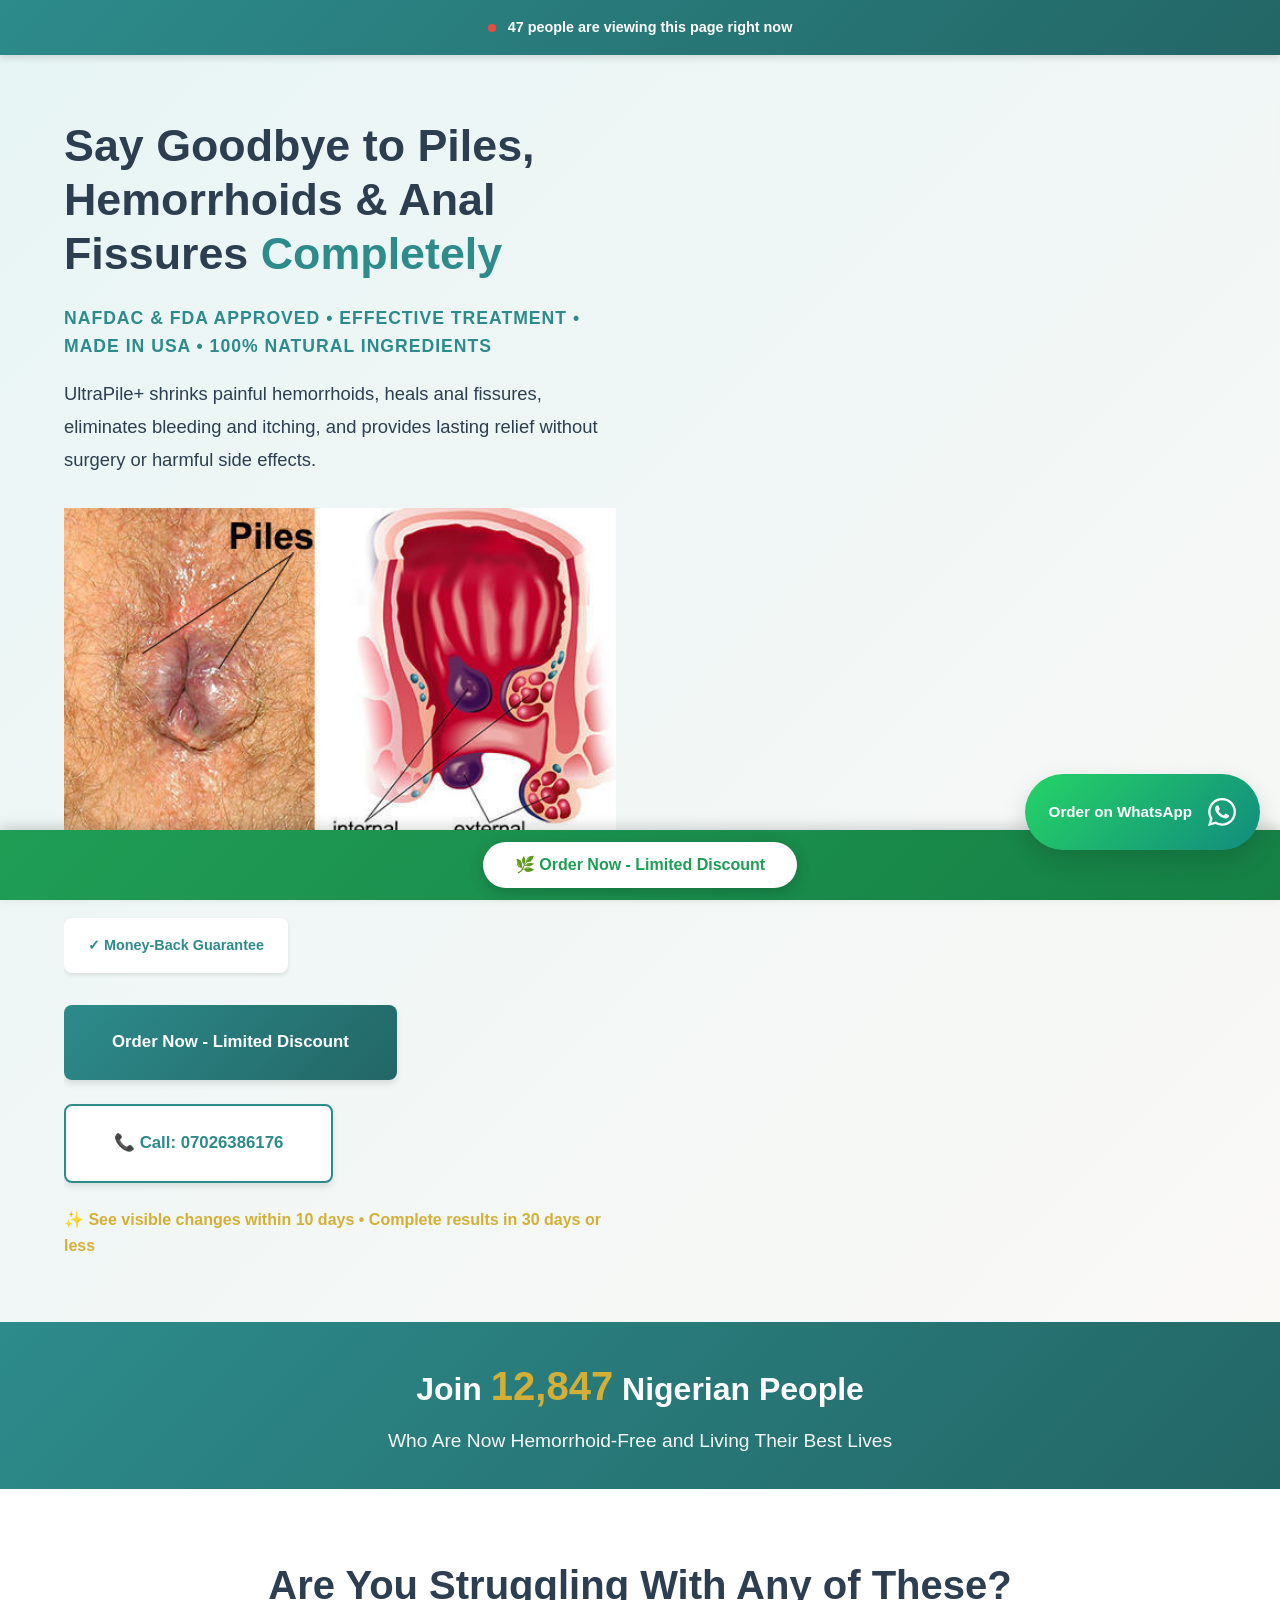
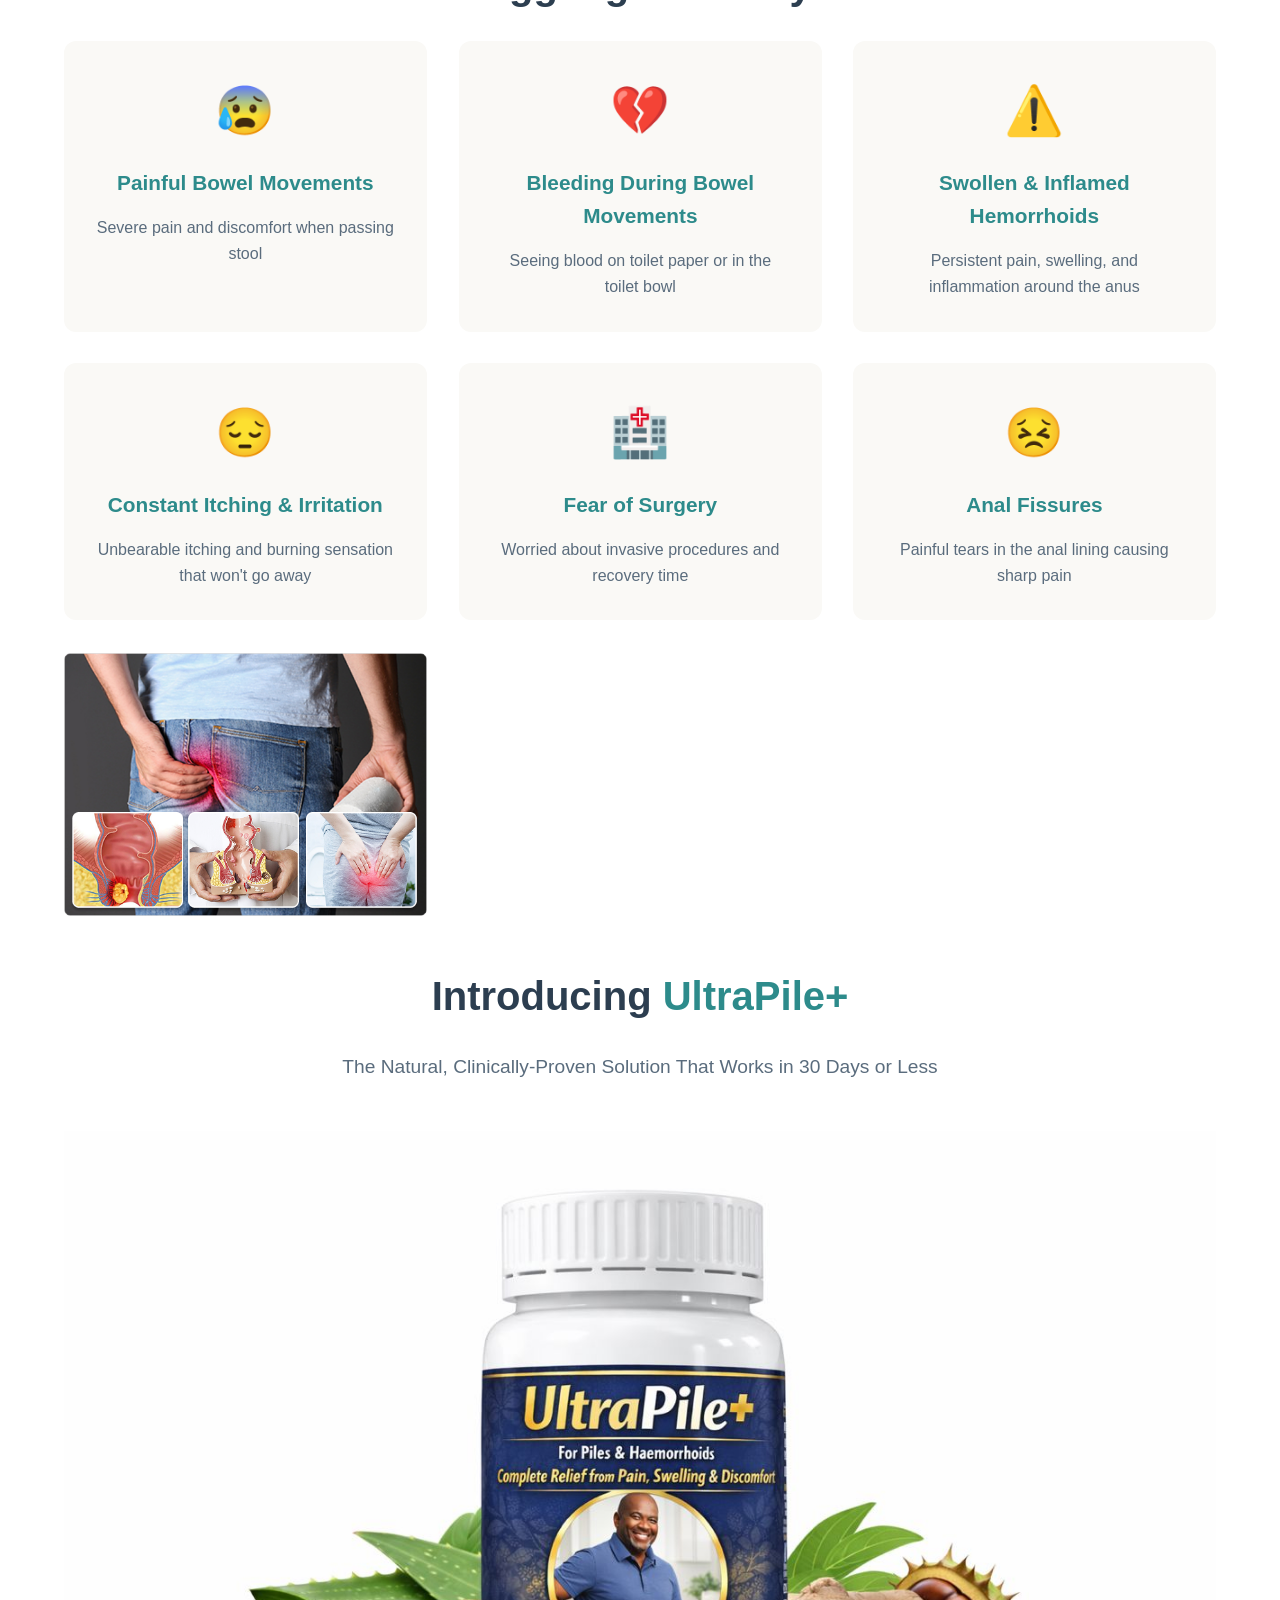
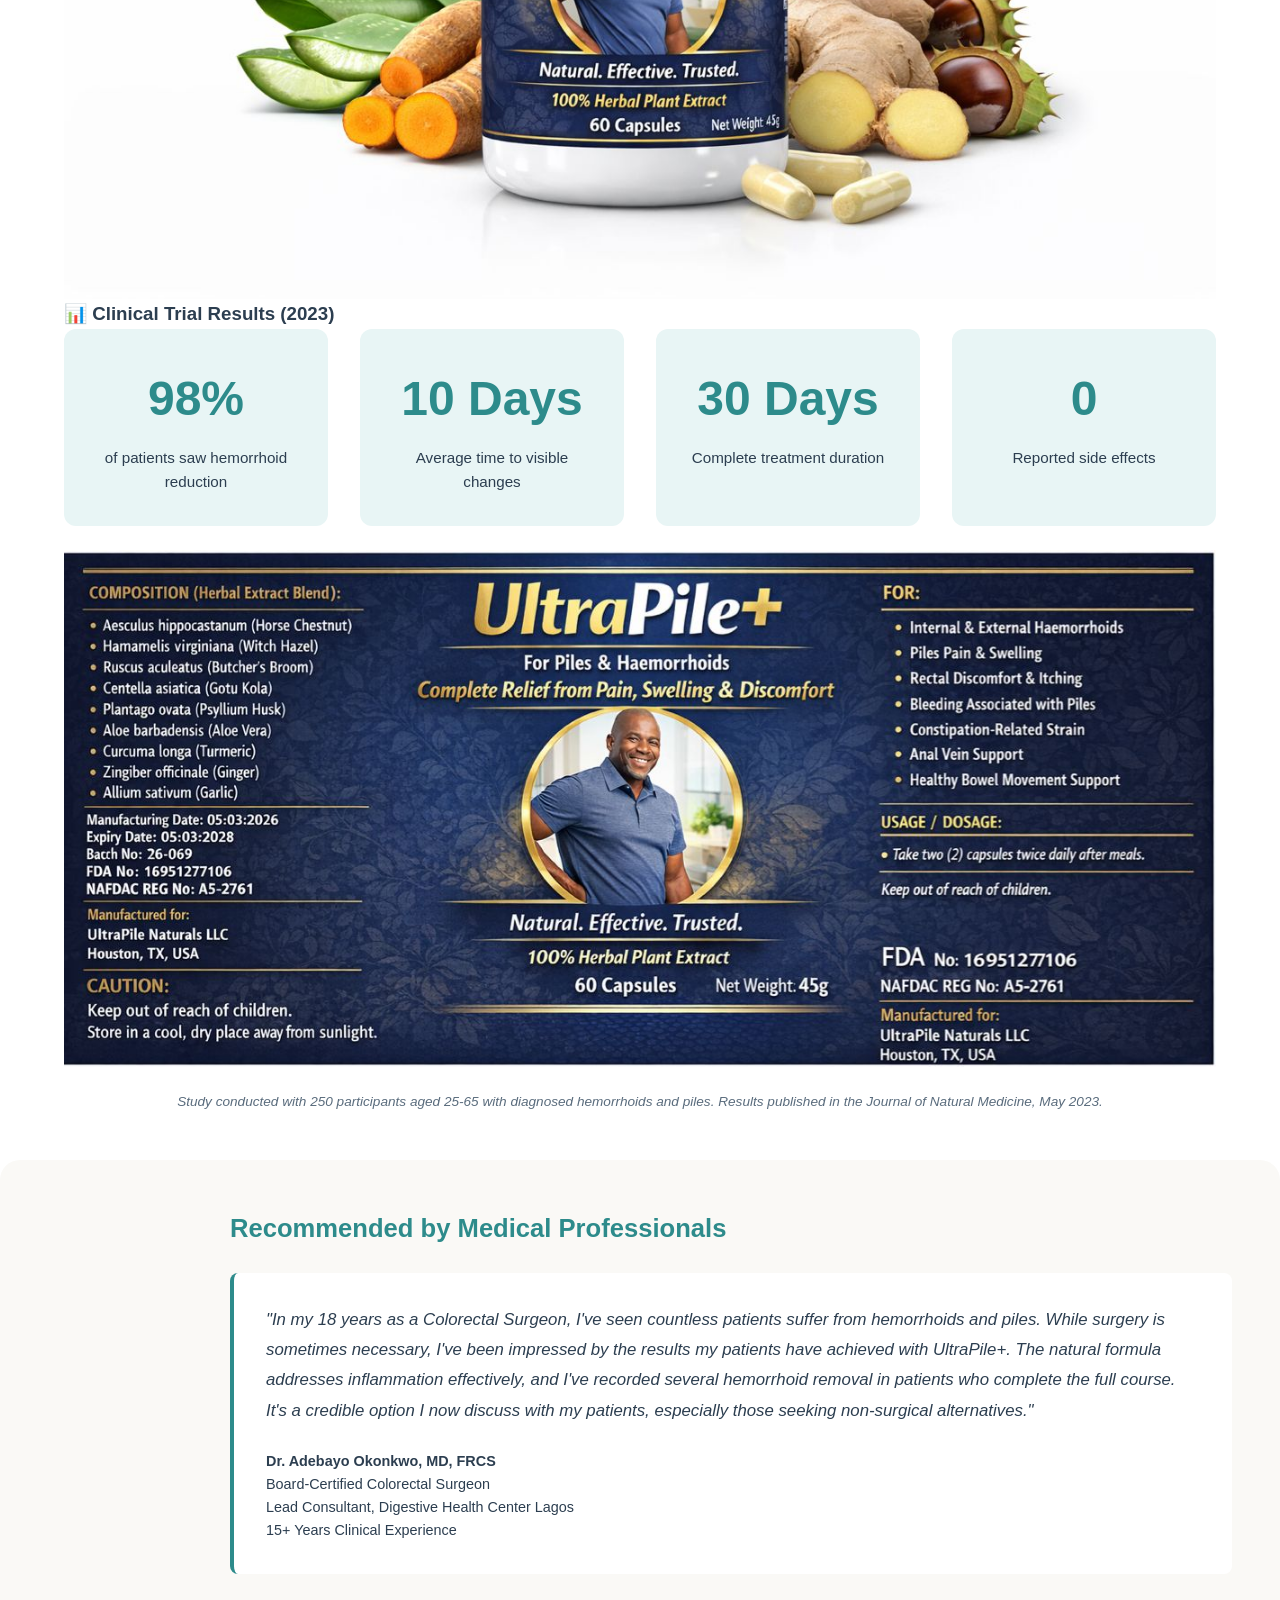
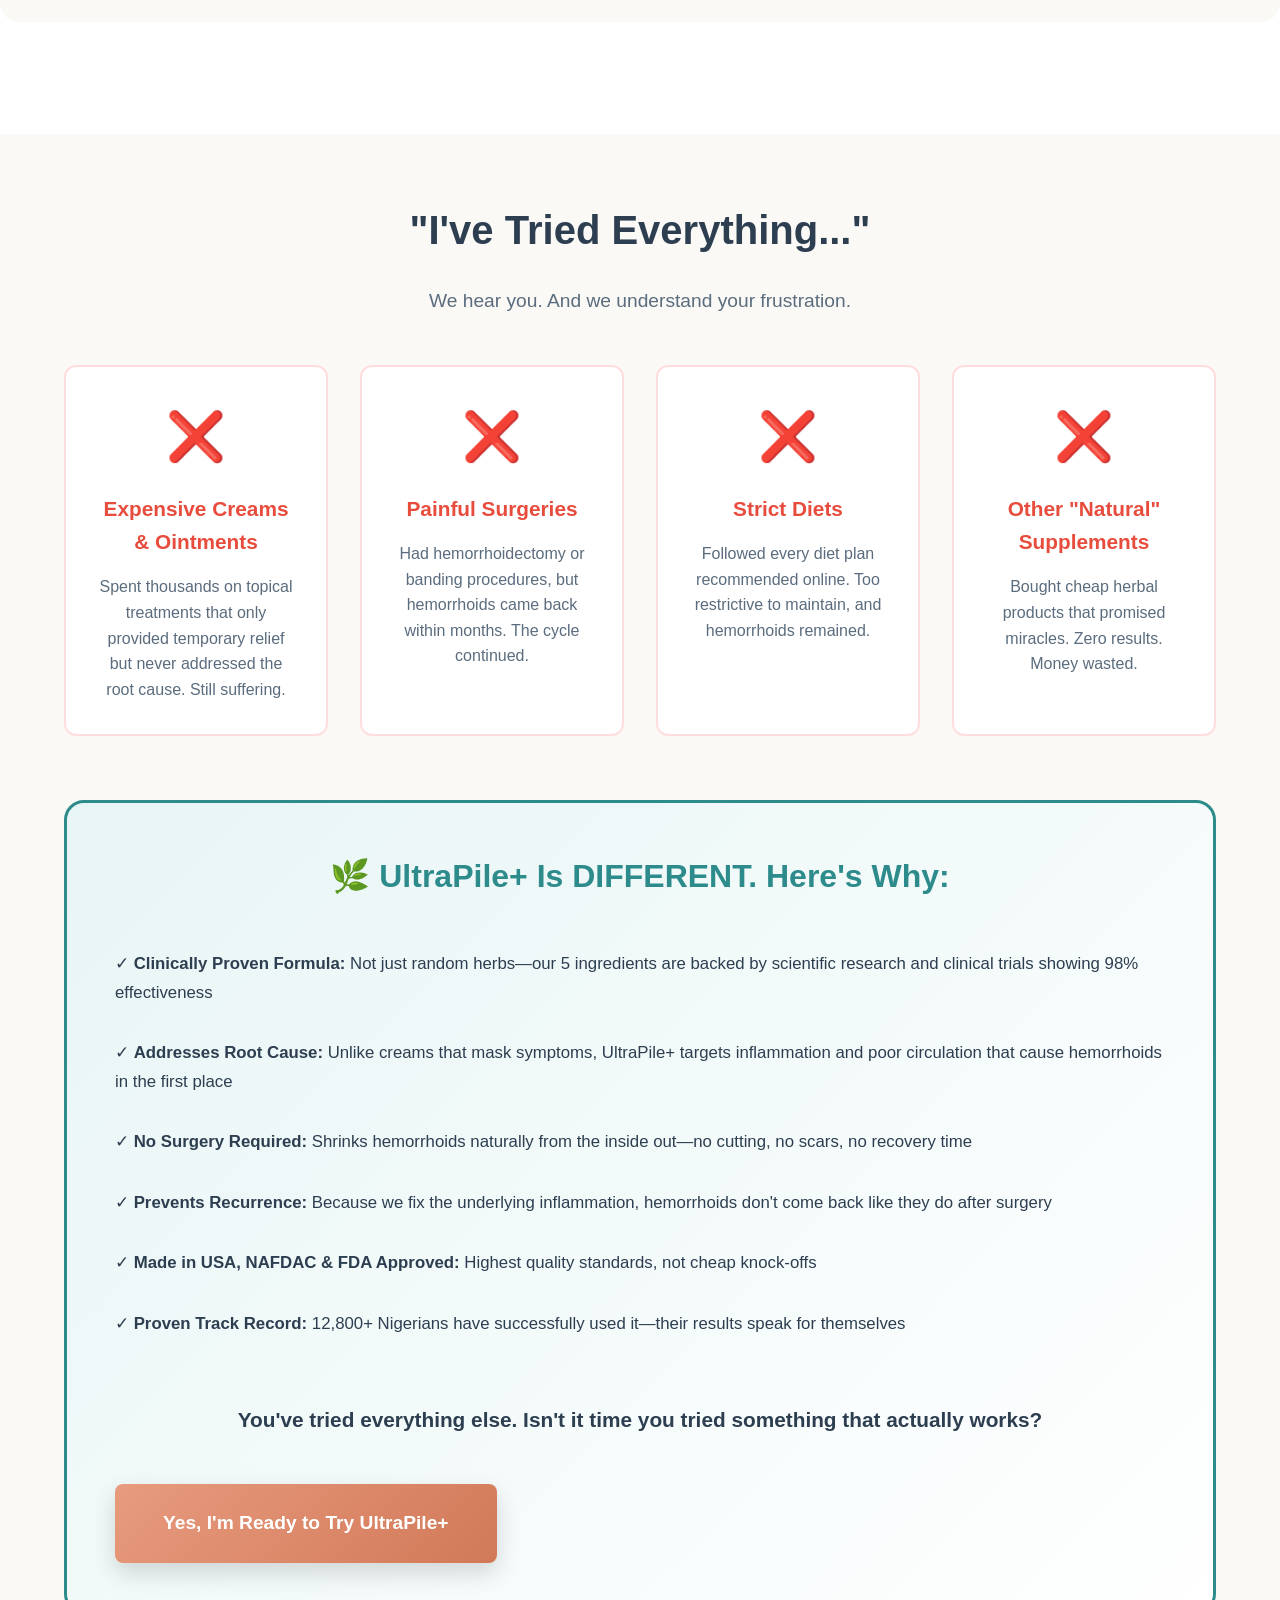
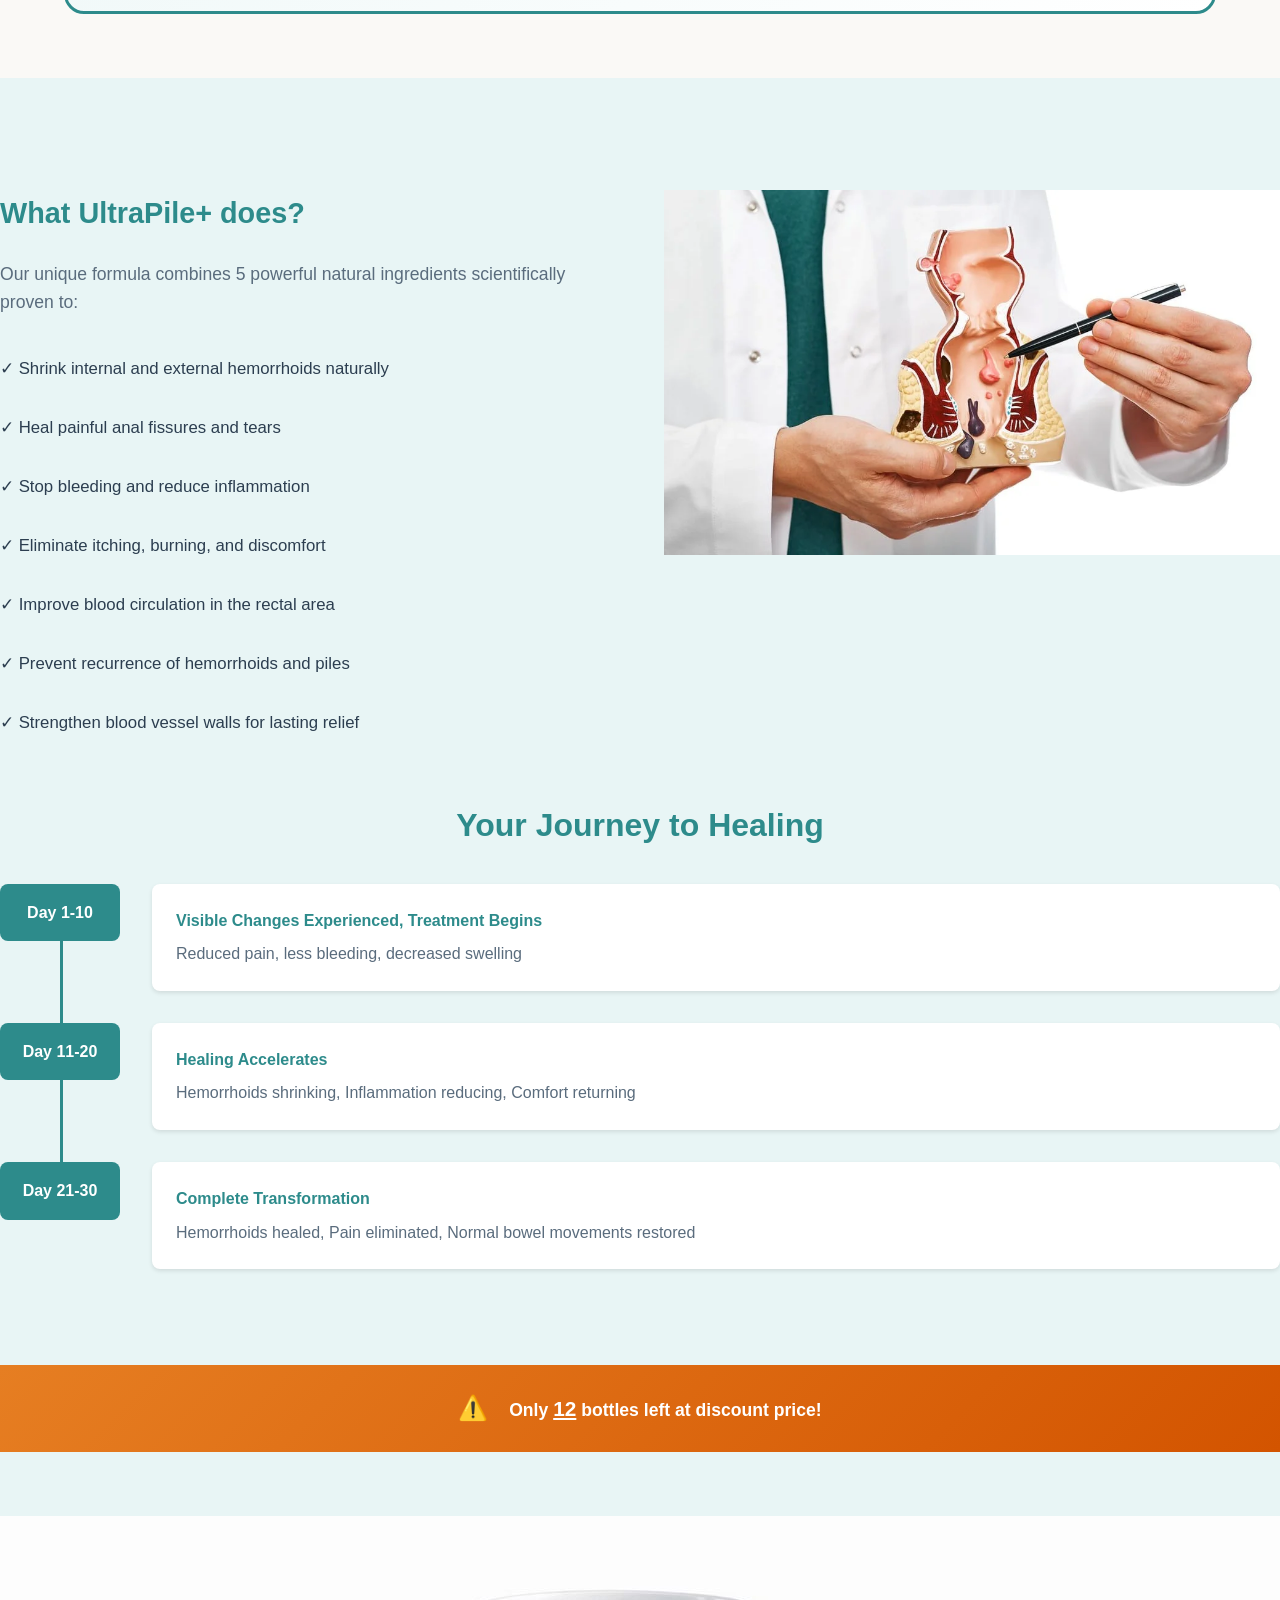
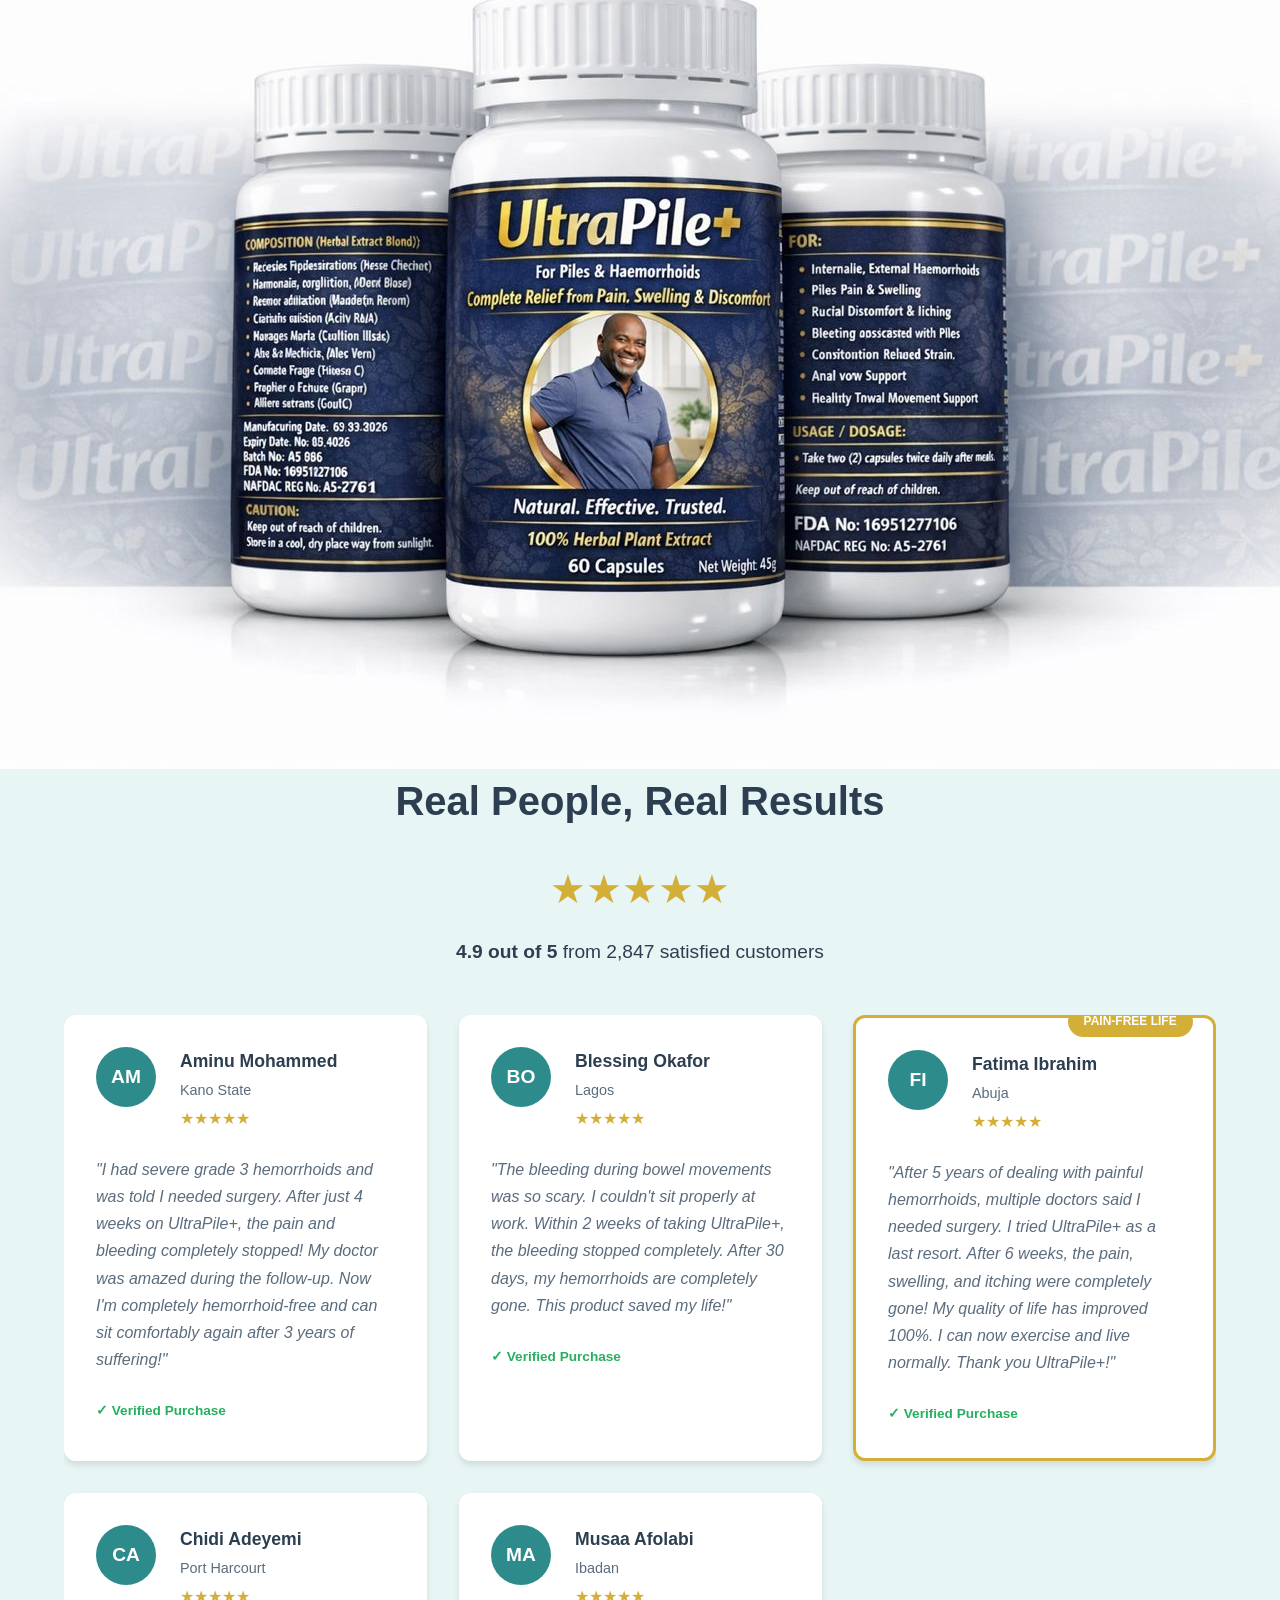
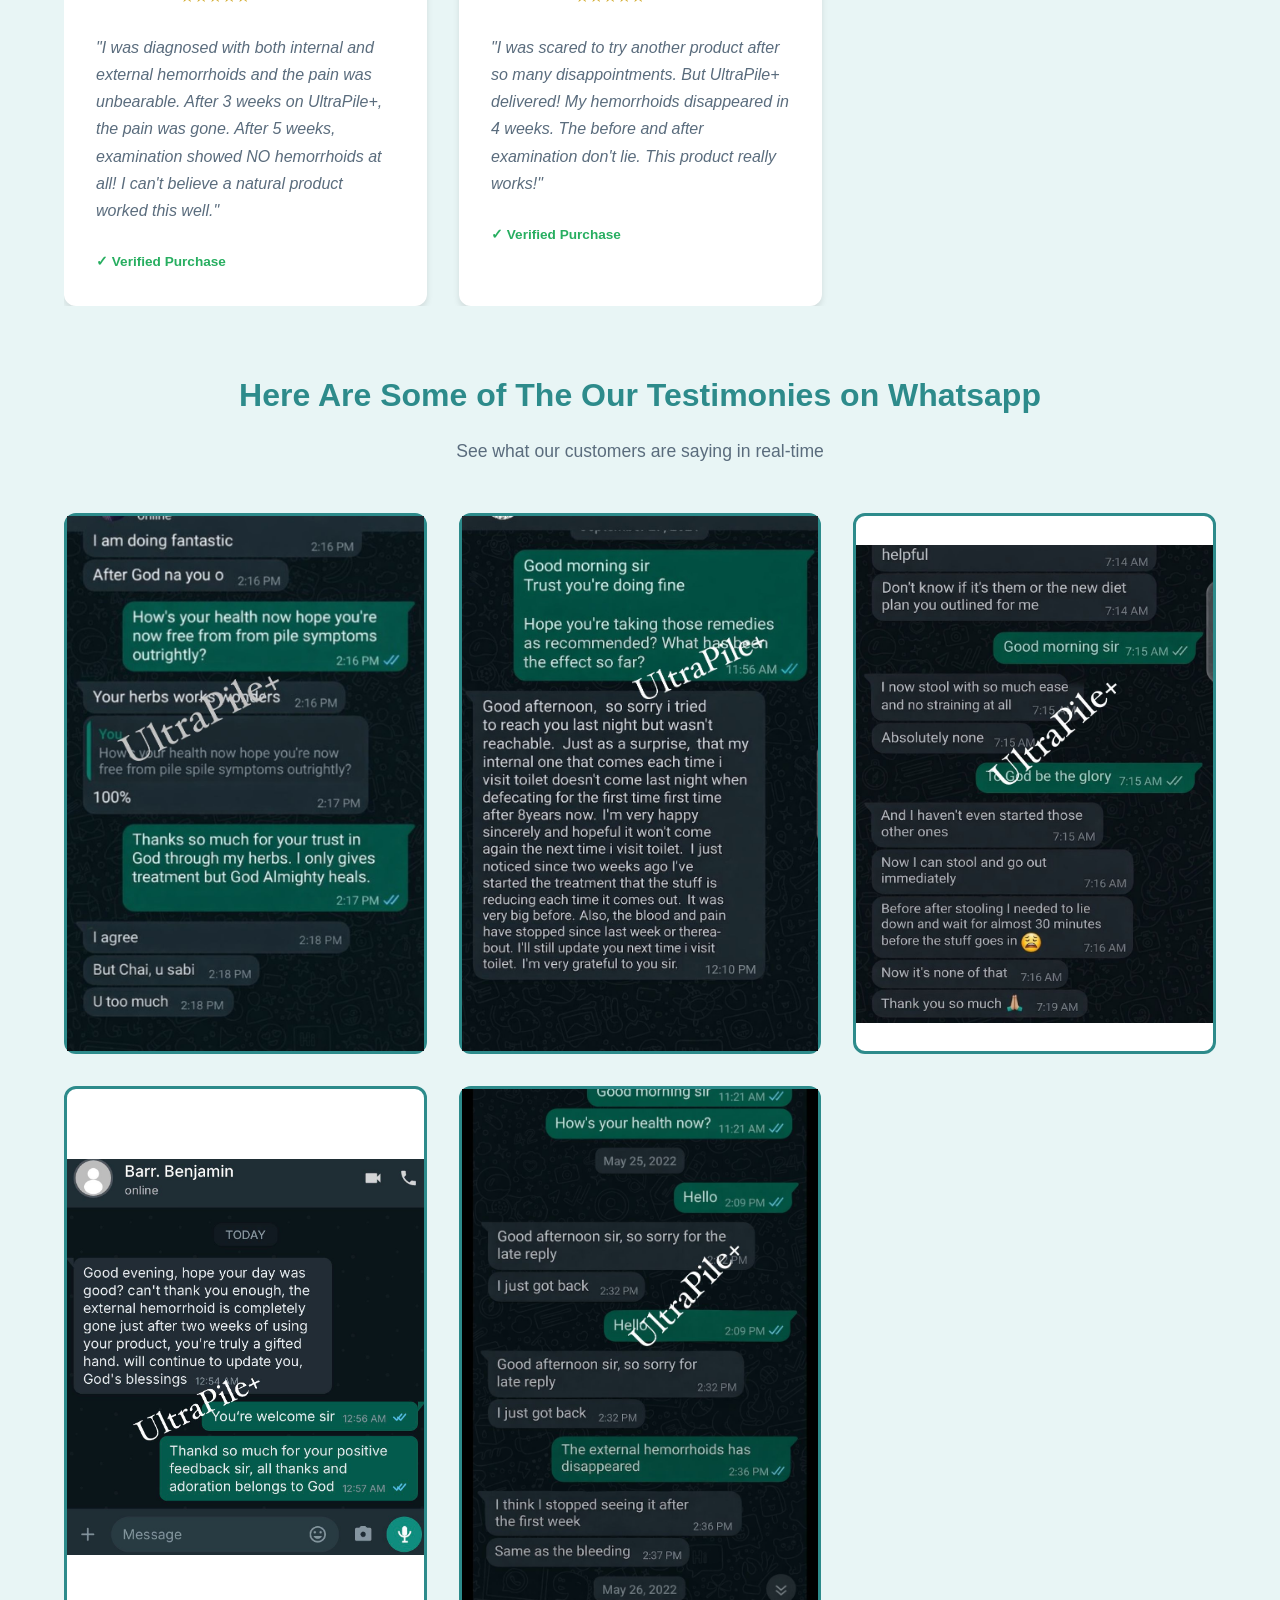
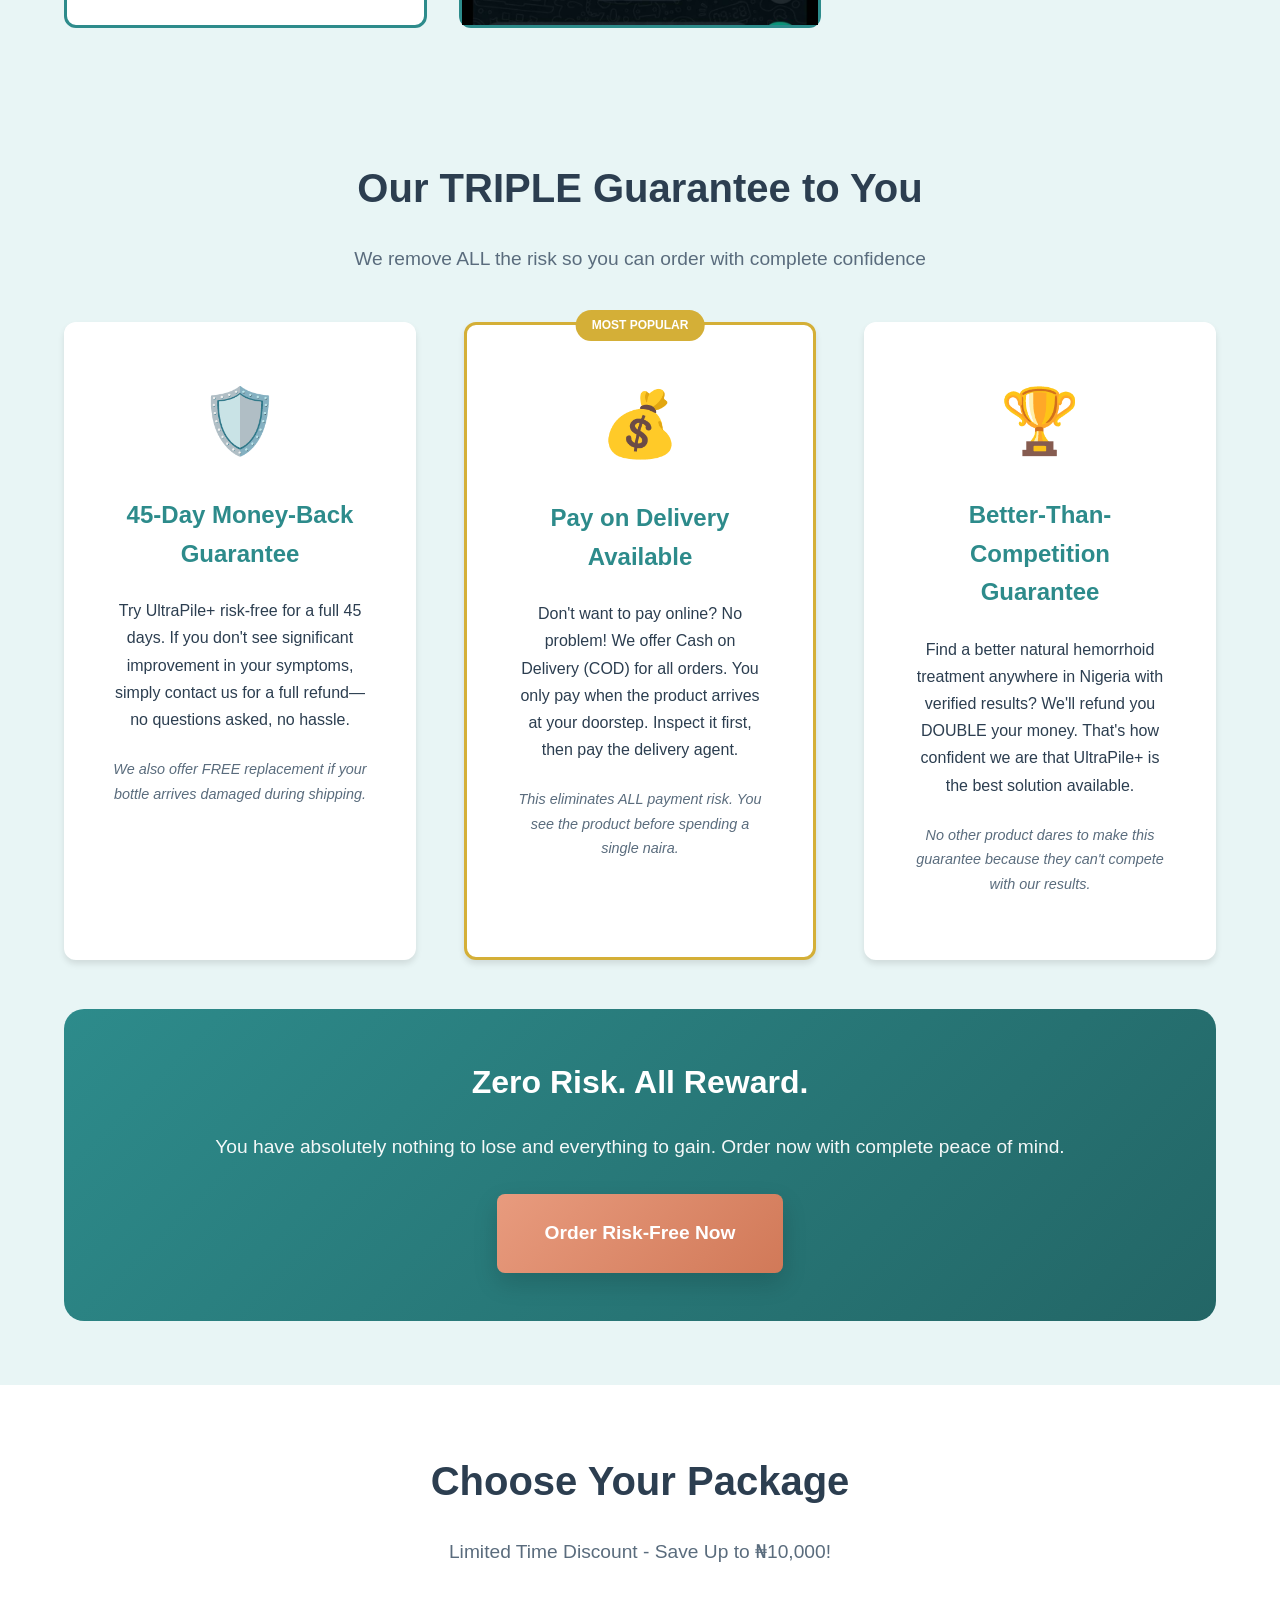
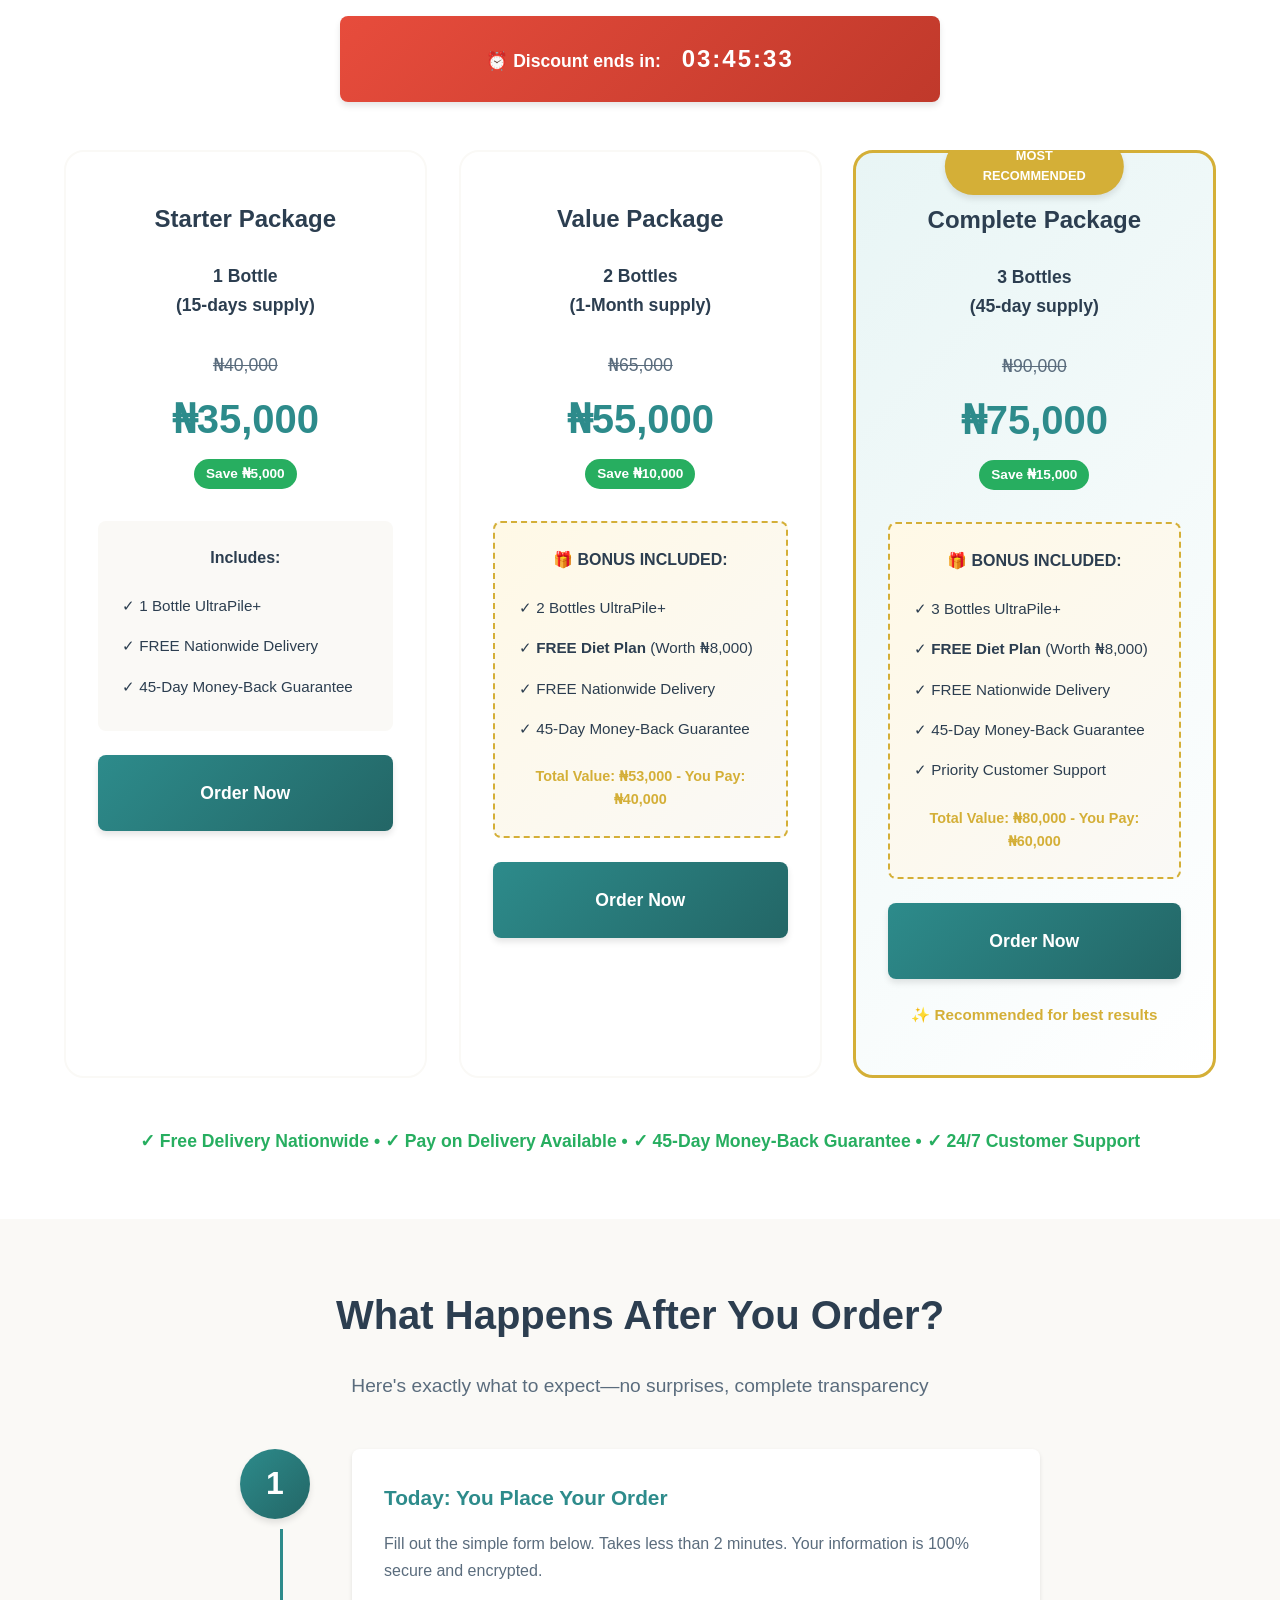
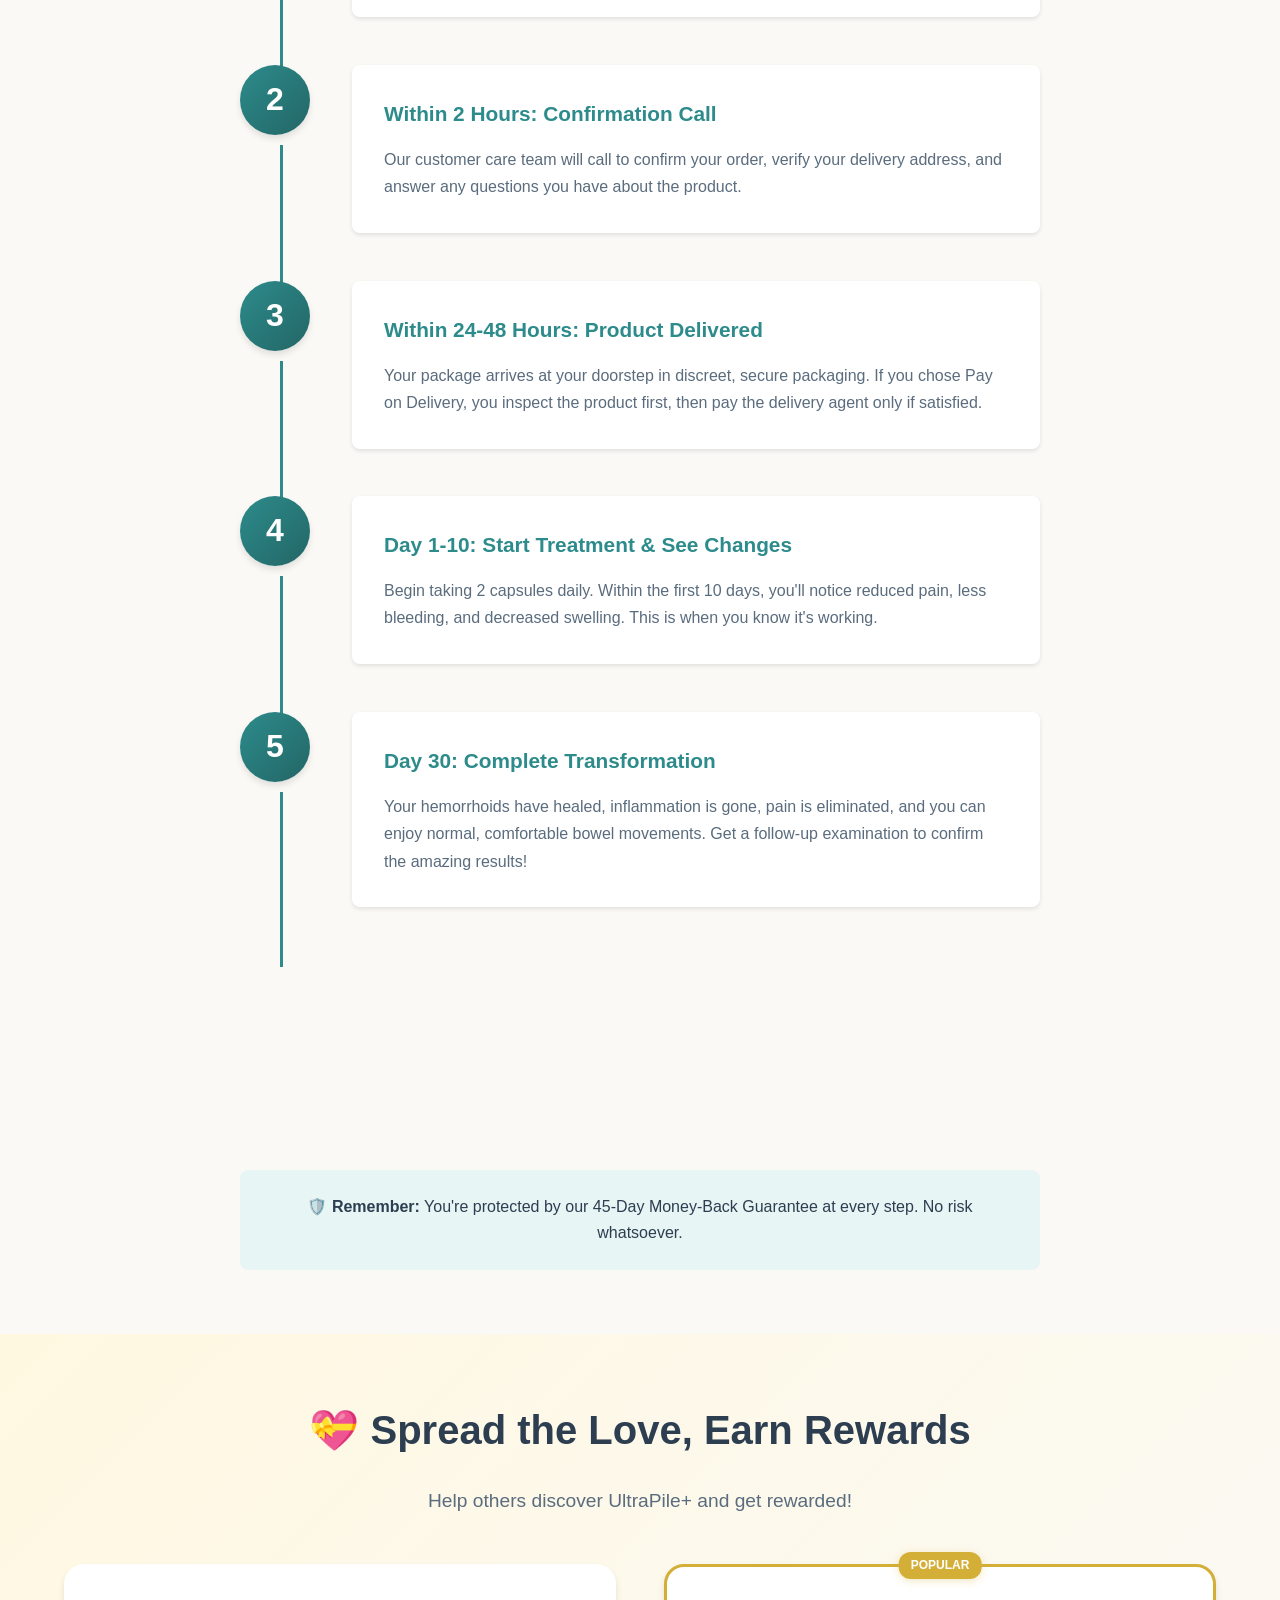
==== index.html @ 93f12c38 "ettrdt" ====
<!doctype html>
<html lang="en">
  <head>
    <meta charset="UTF-8" />
    <meta name="viewport" content="width=device-width, initial-scale=1.0" />
    <title>UltraPile+ - Natural Solution for Piles and Hemorrhoids</title>
    <meta
      name="description"
      content="UltraPile+: NAFDAC & FDA approved natural treatment for piles, hemorrhoids, and anal fissures. See results in 30 days or less. Money-back guarantee."
    />
    <link rel="stylesheet" href="style.css" />
  </head>
  <body>
    <!-- Live Visitor Counter Bar -->
    <div class="visitor-counter">
      <span class="pulse-dot"></span>
      <span id="visitorCount">47</span> people are viewing this page right now
    </div>

    <!-- Floating WhatsApp Button -->
    <a
      href="https://wa.me/2347026386176?text=Hello,%20Dr%20Johnson%20I%20want%20to%20order%20For%20UltraPile+"
      class="whatsapp-float"
      target="_blank"
      rel="noopener"
    >
      <span class="whatsapp-text">Order on WhatsApp</span>
      <span class="whatsapp-icon">
        <svg viewBox="0 0 24 24" fill="currentColor" width="24" height="24">
          <path
            d="M17.472 14.382c-.297-.149-1.758-.867-2.03-.967-.273-.099-.471-.148-.67.15-.197.297-.767.966-.94 1.164-.173.199-.347.223-.644.075-.297-.15-1.255-.463-2.39-1.475-.883-.788-1.48-1.761-1.653-2.059-.173-.297-.018-.458.13-.606.134-.133.298-.347.446-.52.149-.174.198-.298.298-.497.099-.198.05-.371-.025-.52-.075-.149-.669-1.612-.916-2.207-.242-.579-.487-.5-.669-.51-.173-.008-.371-.01-.57-.01-.198 0-.52.074-.792.372-.272.297-1.04 1.016-1.04 2.479 0 1.462 1.065 2.875 1.213 3.074.149.198 2.096 3.2 5.077 4.487.709.306 1.262.489 1.694.625.712.227 1.36.195 1.871.118.571-.085 1.758-.719 2.006-1.413.248-.694.248-1.289.173-1.413-.074-.124-.272-.198-.57-.347m-5.421 7.403h-.004a9.87 9.87 0 01-5.031-1.378l-.361-.214-3.741.982.998-3.648-.235-.374a9.86 9.86 0 01-1.51-5.26c.001-5.45 4.436-9.884 9.888-9.884 2.64 0 5.122 1.03 6.988 2.898a9.825 9.825 0 012.893 6.994c-.003 5.45-4.437 9.884-9.885 9.884m8.413-18.297A11.815 11.815 0 0012.05 0C5.495 0 .16 5.335.157 11.892c0 2.096.547 4.142 1.588 5.945L.057 24l6.305-1.654a11.882 11.882 0 005.683 1.448h.005c6.554 0 11.89-5.335 11.893-11.893a11.821 11.821 0 00-3.48-8.413Z"
          />
        </svg>
      </span>
    </a>

    <!-- Order Notification Popup -->
    <div class="order-notification" id="orderNotification">
      <div class="notification-content">
        <span class="notification-icon">👤</span>
        <div class="notification-text">
          <strong id="notificationName">Chioma from Lagos</strong>
          <span id="notificationOrder">just ordered 2 Bottles </span>
        </div>
      </div>
    </div>

    <!-- Hero Section -->
    <section class="hero">
      <div class="container">
        <div class="hero-content">
          <div class="hero-text">
            <h1>
              Say Goodbye to Piles, Hemorrhoids & Anal Fissures
              <span class="highlight">Completely</span>
            </h1>
            <p class="hero-subtitle">
              NAFDAC & FDA Approved • Effective Treatment • Made in USA • 100%
              Natural Ingredients
            </p>
            <p class="hero-description">
              UltraPile+ shrinks painful hemorrhoids, heals anal fissures,
              eliminates bleeding and itching, and provides lasting relief
              without surgery or harmful side effects.
            </p>

            <div class="bottle-mockup">
              <img src="images/pilespic.jpg" alt="UltraPile+ Bottle" />
            </div>

            <div class="trust-badges">
              <div class="badge-item">✓ NAFDAC Approved</div>
              <div class="badge-item">✓ FDA Certified</div>
              <div class="badge-item">✓ Money-Back Guarantee</div>
            </div>

            <div class="hero-cta">
              <a href="#order-form" class="btn-primary"
                >Order Now - Limited Discount</a
              >
              <a href="tel:07026386176" class="btn-secondary"
                >📞 Call: 07026386176</a
              >
            </div>

            <p class="hero-assurance">
              ✨ See visible changes within 10 days • Complete results in 30
              days or less
            </p>
          </div>
        </div>
      </div>
    </section>

    <!-- NEW: Success Counter (10A) -->
    <section class="success-counter-section">
      <div class="container">
        <div class="success-counter">
          <h2>
            Join
            <span class="counter-number" id="successCounter">12,847</span>
            Nigerian People
          </h2>
          <p>Who Are Now Hemorrhoid-Free and Living Their Best Lives</p>
        </div>
      </div>
    </section>

    <!-- Problem Section -->
    <section class="problem-section">
      <div class="container">
        <h2 class="section-title">Are You Struggling With Any of These?</h2>
        <div class="problem-grid">
          <div class="problem-item">
            <span class="problem-icon">😰</span>
            <h3>Painful Bowel Movements</h3>
            <p>Severe pain and discomfort when passing stool</p>
          </div>
          <div class="problem-item">
            <span class="problem-icon">💔</span>
            <h3>Bleeding During Bowel Movements</h3>
            <p>Seeing blood on toilet paper or in the toilet bowl</p>
          </div>
          <div class="problem-item">
            <span class="problem-icon">⚠️</span>
            <h3>Swollen & Inflamed Hemorrhoids</h3>
            <p>Persistent pain, swelling, and inflammation around the anus</p>
          </div>
          <div class="problem-item">
            <span class="problem-icon">😔</span>
            <h3>Constant Itching & Irritation</h3>
            <p>Unbearable itching and burning sensation that won't go away</p>
          </div>
          <div class="problem-item">
            <span class="problem-icon">🏥</span>
            <h3>Fear of Surgery</h3>
            <p>Worried about invasive procedures and recovery time</p>
          </div>
          <div class="problem-item">
            <span class="problem-icon">😣</span>
            <h3>Anal Fissures</h3>
            <p>Painful tears in the anal lining causing sharp pain</p>
          </div>
          <div class="bottle-mockup">
            <img src="images/full pic.png" alt="UltraPile+ Bottle" />
          </div>
        </div>
      </div>

      <div class="container">
        <h2 class="section-title">
          Introducing <span class="brand-highlight">UltraPile+</span>
        </h2>
        <p class="section-subtitle">
          The Natural, Clinically-Proven Solution That Works in 30 Days or Less
        </p>

        <div class="bottle-mockup">
          <img
            src="images/WhatsApp Image 2026-03-10 at 12.15.49.jpeg"
            alt="UltraPile+ Bottle"
          />
        </div>
        <!-- NEW: Clinical Study Results (9A) -->
        <h3>📊 Clinical Trial Results (2023)</h3>
        <div class="clinical-results-grid">
          <div class="clinical-result-box">
            <div class="result-percentage">98%</div>
            <div class="result-label">of patients saw hemorrhoid reduction</div>
          </div>
          <div class="clinical-result-box">
            <div class="result-percentage">10 Days</div>
            <div class="result-label">Average time to visible changes</div>
          </div>
          <div class="clinical-result-box">
            <div class="result-percentage">30 Days</div>
            <div class="result-label">Complete treatment duration</div>
          </div>
          <div class="clinical-result-box">
            <div class="result-percentage">0</div>
            <div class="result-label">Reported side effects</div>
          </div>
        </div>
        <div style="width: 100%">
          <img
            src="images/sticker.jpeg"
            style="width: 100%; height: auto"
            alt="UltraPile+ Product Label"
          />
        </div>
        <p class="clinical-note">
          Study conducted with 250 participants aged 25-65 with diagnosed
          hemorrhoids and piles. Results published in the Journal of Natural
          Medicine, May 2023.
        </p>
      </div>

      <!-- NEW: Doctor Endorsement (2B) -->
      <div class="doctor-endorsement-section">
        <div class="doctor-content">
          <div class="doctor-image-placeholder">
            <!-- You can replace this with actual image -->
          </div>
          <div class="doctor-text">
            <h3>Recommended by Medical Professionals</h3>
            <div class="doctor-quote">
              <p class="quote-text">
                "In my 18 years as a Colorectal Surgeon, I've seen countless
                patients suffer from hemorrhoids and piles. While surgery is
                sometimes necessary, I've been impressed by the results my
                patients have achieved with UltraPile+. The natural formula
                addresses inflammation effectively, and I've recorded several
                hemorrhoid removal in patients who complete the full course.
                It's a credible option I now discuss with my patients,
                especially those seeking non-surgical alternatives."
              </p>
              <p class="doctor-credentials">
                <strong>Dr. Adebayo Okonkwo, MD, FRCS</strong><br />
                Board-Certified Colorectal Surgeon<br />
                Lead Consultant, Digestive Health Center Lagos<br />
                15+ Years Clinical Experience
              </p>
            </div>
          </div>
        </div>
      </div>
    </section>

    <!-- NEW: "I've Tried Everything" Section (11A) -->
    <section class="tried-everything-section">
      <div class="container">
        <h2 class="section-title">"I've Tried Everything..."</h2>
        <p class="tried-intro">
          We hear you. And we understand your frustration.
        </p>
        <div class="tried-grid">
          <div class="tried-item">
            <span class="tried-icon">❌</span>
            <h3>Expensive Creams & Ointments</h3>
            <p>
              Spent thousands on topical treatments that only provided temporary
              relief but never addressed the root cause. Still suffering.
            </p>
          </div>
          <div class="tried-item">
            <span class="tried-icon">❌</span>
            <h3>Painful Surgeries</h3>
            <p>
              Had hemorrhoidectomy or banding procedures, but hemorrhoids came
              back within months. The cycle continued.
            </p>
          </div>
          <div class="tried-item">
            <span class="tried-icon">❌</span>
            <h3>Strict Diets</h3>
            <p>
              Followed every diet plan recommended online. Too restrictive to
              maintain, and hemorrhoids remained.
            </p>
          </div>
          <div class="tried-item">
            <span class="tried-icon">❌</span>
            <h3>Other "Natural" Supplements</h3>
            <p>
              Bought cheap herbal products that promised miracles. Zero results.
              Money wasted.
            </p>
          </div>
        </div>

        <div class="tried-different">
          <h3>🌿 UltraPile+ Is DIFFERENT. Here's Why:</h3>
          <ul class="difference-list">
            <li>
              ✓ <strong>Clinically Proven Formula:</strong> Not just random
              herbs—our 5 ingredients are backed by scientific research and
              clinical trials showing 98% effectiveness
            </li>
            <li>
              ✓ <strong>Addresses Root Cause:</strong> Unlike creams that mask
              symptoms, UltraPile+ targets inflammation and poor circulation
              that cause hemorrhoids in the first place
            </li>
            <li>
              ✓ <strong>No Surgery Required:</strong> Shrinks hemorrhoids
              naturally from the inside out—no cutting, no scars, no recovery
              time
            </li>
            <li>
              ✓ <strong>Prevents Recurrence:</strong> Because we fix the
              underlying inflammation, hemorrhoids don't come back like they do
              after surgery
            </li>
            <li>
              ✓ <strong>Made in USA, NAFDAC & FDA Approved:</strong> Highest
              quality standards, not cheap knock-offs
            </li>
            <li>
              ✓ <strong>Proven Track Record:</strong> 12,800+ Nigerians have
              successfully used it—their results speak for themselves
            </li>
          </ul>
          <p class="tried-cta-text">
            You've tried everything else. Isn't it time you tried something that
            actually works?
          </p>
          <a href="#order-form" class="btn-primary-large"
            >Yes, I'm Ready to Try UltraPile+</a
          >
        </div>
      </div>
    </section>

    <!-- Solution Section -->
    <section class="solution-section">
      <div class="solution-content">
        <div class="solution-text">
          <h3>What UltraPile+ does?</h3>
          <p>
            Our unique formula combines 5 powerful natural ingredients
            scientifically proven to:
          </p>
          <ul class="benefits-list">
            <li>✓ Shrink internal and external hemorrhoids naturally</li>
            <li>✓ Heal painful anal fissures and tears</li>
            <li>✓ Stop bleeding and reduce inflammation</li>
            <li>✓ Eliminate itching, burning, and discomfort</li>
            <li>✓ Improve blood circulation in the rectal area</li>
            <li>✓ Prevent recurrence of hemorrhoids and piles</li>
            <li>✓ Strengthen blood vessel walls for lasting relief</li>
          </ul>
        </div>
        <div style="width: 100%">
          <img
            src="images/doc.webp"
            style="width: 100%; height: auto"
            alt="UltraPile+ Product Label"
          />
        </div>

        <!-- <div class="ingredients-box">
          <h3>5 Clinically-Tested Natural Ingredients:</h3>
          <div class="ingredient-item">
            <strong>Poria</strong> - Reduces inflammation and strengthens veins
          </div>
          <div class="ingredient-item">
            <strong>Vitex Agnus-Castus</strong> - Improves circulation naturally
          </div>
          <div class="ingredient-item">
            <strong>Curcuma Longa</strong> - Powerful anti-inflammatory
            properties
          </div>
          <div class="ingredient-item">
            <strong>Zingiber Officinale</strong> - Improves blood flow and
            healing
          </div>
          <div class="ingredient-item">
            <strong>Urtica Dioica</strong> - Supports vascular health
          </div>
        </div> -->
      </div>

      <div class="timeline">
        <h3>Your Journey to Healing</h3>
        <div class="timeline-item">
          <div class="timeline-day">Day 1-10</div>
          <div class="timeline-content">
            <h4>Visible Changes Experienced, Treatment Begins</h4>
            <p>Reduced pain, less bleeding, decreased swelling</p>
          </div>
        </div>
        <div class="timeline-item">
          <div class="timeline-day">Day 11-20</div>
          <div class="timeline-content">
            <h4>Healing Accelerates</h4>
            <p>
              Hemorrhoids shrinking, Inflammation reducing, Comfort returning
            </p>
          </div>
        </div>
        <div class="timeline-item">
          <div class="timeline-day">Day 21-30</div>
          <div class="timeline-content">
            <h4>Complete Transformation</h4>
            <p>
              Hemorrhoids healed, Pain eliminated, Normal bowel movements
              restored
            </p>
          </div>
        </div>
      </div>
    </section>

    <!-- Stock Scarcity Alert -->
    <div class="stock-alert">
      <div class="container">
        <span class="alert-icon">⚠️</span>
        <span class="alert-text"
          >Only <strong id="stockCount">12</strong> bottles left at discount
          price!</span
        >
      </div>
    </div>

    <!-- Testimonials Section -->
    <section class="testimonials-section">
      <div class="hero-image">
        <div class="product-placeholder">
          <div class="bottle-mockup">
            <img src="images/3-bottle design.jpeg" alt="UltraPile+ Bottle" />
          </div>
        </div>
      </div>
      <div class="container">
        <h2 class="section-title">Real People, Real Results</h2>
        <div class="rating-summary">
          <div class="stars">★★★★★</div>
          <p><strong>4.9 out of 5</strong> from 2,847 satisfied customers</p>
        </div>

        <!-- Written Testimonials -->
        <div class="testimonials-grid">
          <div class="testimonial-card">
            <div class="testimonial-header">
              <div class="testimonial-avatar">AM</div>
              <div class="testimonial-info">
                <h4>Aminu Mohammed</h4>
                <p class="location">Kano State</p>
                <div class="stars">★★★★★</div>
              </div>
            </div>
            <p class="testimonial-text">
              "I had severe grade 3 hemorrhoids and was told I needed surgery.
              After just 4 weeks on UltraPile+, the pain and bleeding completely
              stopped! My doctor was amazed during the follow-up. Now I'm
              completely hemorrhoid-free and can sit comfortably again after 3
              years of suffering!"
            </p>
            <span class="verified">✓ Verified Purchase</span>
          </div>

          <div class="testimonial-card">
            <div class="testimonial-header">
              <div class="testimonial-avatar">BO</div>
              <div class="testimonial-info">
                <h4>Blessing Okafor</h4>
                <p class="location">Lagos</p>
                <div class="stars">★★★★★</div>
              </div>
            </div>
            <p class="testimonial-text">
              "The bleeding during bowel movements was so scary. I couldn't sit
              properly at work. Within 2 weeks of taking UltraPile+, the
              bleeding stopped completely. After 30 days, my hemorrhoids are
              completely gone. This product saved my life!"
            </p>
            <span class="verified">✓ Verified Purchase</span>
          </div>

          <div class="testimonial-card featured-testimonial">
            <span class="featured-badge">PAIN-FREE LIFE</span>
            <div class="testimonial-header">
              <div class="testimonial-avatar">FI</div>
              <div class="testimonial-info">
                <h4>Fatima Ibrahim</h4>
                <p class="location">Abuja</p>
                <div class="stars">★★★★★</div>
              </div>
            </div>
            <p class="testimonial-text">
              "After 5 years of dealing with painful hemorrhoids, multiple
              doctors said I needed surgery. I tried UltraPile+ as a last
              resort. After 6 weeks, the pain, swelling, and itching were
              completely gone! My quality of life has improved 100%. I can now
              exercise and live normally. Thank you UltraPile+!"
            </p>
            <span class="verified">✓ Verified Purchase</span>
          </div>

          <div class="testimonial-card">
            <div class="testimonial-header">
              <div class="testimonial-avatar">CA</div>
              <div class="testimonial-info">
                <h4>Chidi Adeyemi</h4>
                <p class="location">Port Harcourt</p>
                <div class="stars">★★★★★</div>
              </div>
            </div>
            <p class="testimonial-text">
              "I was diagnosed with both internal and external hemorrhoids and
              the pain was unbearable. After 3 weeks on UltraPile+, the pain was
              gone. After 5 weeks, examination showed NO hemorrhoids at all! I
              can't believe a natural product worked this well."
            </p>
            <span class="verified">✓ Verified Purchase</span>
          </div>

          <div class="testimonial-card">
            <div class="testimonial-header">
              <div class="testimonial-avatar">MA</div>
              <div class="testimonial-info">
                <h4>Musaa Afolabi</h4>
                <p class="location">Ibadan</p>
                <div class="stars">★★★★★</div>
              </div>
            </div>
            <p class="testimonial-text">
              "I was scared to try another product after so many
              disappointments. But UltraPile+ delivered! My hemorrhoids
              disappeared in 4 weeks. The before and after examination don't
              lie. This product really works!"
            </p>
            <span class="verified">✓ Verified Purchase</span>
          </div>
        </div>

        <!-- WhatsApp Testimonials Section -->
        <div class="whatsapp-testimonials">
          <h3>Here Are Some of The Our Testimonies on Whatsapp</h3>
          <p class="section-note">
            See what our customers are saying in real-time
          </p>

          <div class="whatsapp-grid">
            <div class="whatsapp-placeholder">
              <img
                style="width: 100%; height: auto"
                src="images/myrev1.jpeg"
                alt="Customer Review"
              />
            </div>

            <div class="whatsapp-placeholder">
              <img
                style="width: 100%; height: auto"
                src="images/myrev2.jpeg"
                alt="Customer Review"
              />
            </div>

            <div class="whatsapp-placeholder">
              <img
                style="width: 100%; height: auto"
                src="images/myrev3.jpeg"
                alt="Customer Review"
              />
            </div>

            <div class="whatsapp-placeholder">
              <img
                style="width: 100%; height: auto"
                src="images/myrev4.jpeg"
                alt="Customer Review"
              />
            </div>

            <div class="whatsapp-placeholder">
              <img
                style="width: 100%; height: auto"
                src="images/myrev5.jpeg"
                alt="Customer Review"
              />
            </div>
          </div>
        </div>
      </div>
    </section>

    <!-- NEW: Extended Guarantee Section (4A, 4B, 4C) -->
    <section class="guarantee-section">
      <div class="container">
        <h2 class="section-title">Our TRIPLE Guarantee to You</h2>
        <p class="guarantee-intro">
          We remove ALL the risk so you can order with complete confidence
        </p>

        <div class="guarantees-grid">
          <!-- 4A: Extended Guarantee -->
          <div class="guarantee-box">
            <div class="guarantee-icon">🛡️</div>
            <h3>45-Day Money-Back Guarantee</h3>
            <p>
              Try UltraPile+ risk-free for a full 45 days. If you don't see
              significant improvement in your symptoms, simply contact us for a
              full refund—no questions asked, no hassle.
            </p>
            <p class="guarantee-note">
              We also offer FREE replacement if your bottle arrives damaged
              during shipping.
            </p>
          </div>

          <!-- 4B: Pay on Delivery -->
          <div class="guarantee-box featured-guarantee">
            <div class="guarantee-badge">MOST POPULAR</div>
            <div class="guarantee-icon">💰</div>
            <h3>Pay on Delivery Available</h3>
            <p>
              Don't want to pay online? No problem! We offer Cash on Delivery
              (COD) for all orders. You only pay when the product arrives at
              your doorstep. Inspect it first, then pay the delivery agent.
            </p>
            <p class="guarantee-note">
              This eliminates ALL payment risk. You see the product before
              spending a single naira.
            </p>
          </div>

          <!-- 4C: Comparison Guarantee -->
          <div class="guarantee-box">
            <div class="guarantee-icon">🏆</div>
            <h3>Better-Than-Competition Guarantee</h3>
            <p>
              Find a better natural hemorrhoid treatment anywhere in Nigeria
              with verified results? We'll refund you DOUBLE your money. That's
              how confident we are that UltraPile+ is the best solution
              available.
            </p>
            <p class="guarantee-note">
              No other product dares to make this guarantee because they can't
              compete with our results.
            </p>
          </div>
        </div>

        <div class="guarantee-cta-box">
          <h3>Zero Risk. All Reward.</h3>
          <p>
            You have absolutely nothing to lose and everything to gain. Order
            now with complete peace of mind.
          </p>
          <a href="#order-form" class="btn-primary-large"
            >Order Risk-Free Now</a
          >
        </div>
      </div>
    </section>

    <!-- Pricing Section with Bonuses (8A) -->
    <section class="pricing-section" id="pricing">
      <div class="container">
        <h2 class="section-title">Choose Your Package</h2>
        <p class="section-subtitle">
          Limited Time Discount - Save Up to ₦10,000!
        </p>

        <div class="countdown-sticky">
          <span>⏰ Discount ends in: </span>
          <span class="timer-compact">
            <span id="hoursSticky">03</span>:<span id="minutesSticky">45</span
            >:<span id="secondsSticky">33</span>
          </span>
        </div>

        <div class="pricing-grid">
          <div class="pricing-card">
            <h3>Starter Package</h3>
            <div class="package-contents">
              <p>1 Bottle</p>
              <p class="duration">(15-days supply)</p>
            </div>
            <div class="pricing">
              <span class="old-price">₦40,000</span>
              <span class="new-price">₦35,000</span>
              <span class="savings">Save ₦5,000</span>
            </div>
            <div class="package-includes">
              <p class="includes-title">Includes:</p>
              <ul class="includes-list">
                <li>✓ 1 Bottle UltraPile+</li>
                <li>✓ FREE Nationwide Delivery</li>
                <li>✓ 45-Day Money-Back Guarantee</li>
              </ul>
            </div>
            <a href="#order-form" class="btn-pricing">Order Now</a>
          </div>

          <div class="pricing-card">
            <h3>Value Package</h3>
            <div class="package-contents">
              <p>2 Bottles</p>
              <p class="duration">(1-Month supply)</p>
            </div>
            <div class="pricing">
              <span class="old-price">₦65,000</span>
              <span class="new-price">₦55,000</span>
              <span class="savings">Save ₦10,000</span>
            </div>
            <div class="package-includes bonus-included">
              <p class="includes-title">🎁 BONUS INCLUDED:</p>
              <ul class="includes-list">
                <li>✓ 2 Bottles UltraPile+</li>
                <li>✓ <strong>FREE Diet Plan</strong> (Worth ₦8,000)</li>
                <li>✓ FREE Nationwide Delivery</li>
                <li>✓ 45-Day Money-Back Guarantee</li>
              </ul>
              <p class="bonus-value">Total Value: ₦53,000 - You Pay: ₦40,000</p>
            </div>
            <a href="#order-form" class="btn-pricing">Order Now</a>
          </div>

          <div class="pricing-card featured">
            <div class="popular-badge">MOST RECOMMENDED</div>
            <h3>Complete Package</h3>
            <div class="package-contents">
              <p>3 Bottles</p>
              <p class="duration">(45-day supply)</p>
            </div>
            <div class="pricing">
              <span class="old-price">₦90,000</span>
              <span class="new-price">₦75,000</span>
              <span class="savings">Save ₦15,000</span>
            </div>
            <div class="package-includes bonus-included">
              <p class="includes-title">🎁 BONUS INCLUDED:</p>
              <ul class="includes-list">
                <li>✓ 3 Bottles UltraPile+</li>
                <li>✓ <strong>FREE Diet Plan</strong> (Worth ₦8,000)</li>
                <li>✓ FREE Nationwide Delivery</li>
                <li>✓ 45-Day Money-Back Guarantee</li>
                <li>✓ Priority Customer Support</li>
              </ul>
              <p class="bonus-value">Total Value: ₦80,000 - You Pay: ₦60,000</p>
            </div>
            <a href="#order-form" class="btn-pricing">Order Now</a>
            <p class="recommended">✨ Recommended for best results</p>
          </div>

          <!-- <div class="pricing-card">
            <h3>Premium Package</h3>
            <div class="package-contents">
              <p>4 Bottles</p>
              <p class="duration">(2-Months supply)</p>
            </div>
            <div class="pricing">
              <span class="old-price">₦100,000</span>
              <span class="new-price">₦70,000</span>
              <span class="savings">Save ₦30,000</span>
            </div>
            <div class="package-includes bonus-included">
              <p class="includes-title">🎁 BONUS INCLUDED:</p>
              <ul class="includes-list">
                <li>✓ 4 Bottles UltraPile+</li>
                <li>✓ <strong>FREE Diet Plan</strong> (Worth ₦8,000)</li>
                <li>✓ FREE Nationwide Delivery</li>
                <li>✓ 45-Day Money-Back Guarantee</li>
                <li>✓ VIP Customer Support</li>
              </ul>
              <p class="bonus-value">
                Total Value: ₦100,000 - You Pay: ₦70,000
              </p>
            </div>
            <a href="#order-form" class="btn-pricing">Order Now</a>
          </div> -->
        </div>

        <div class="pricing-features">
          <p>
            ✓ Free Delivery Nationwide • ✓ Pay on Delivery Available • ✓ 45-Day
            Money-Back Guarantee • ✓ 24/7 Customer Support
          </p>
        </div>
      </div>
    </section>

    <!-- NEW: What Happens After You Order (12A) -->
    <section class="order-process-section">
      <div class="container">
        <h2 class="section-title">What Happens After You Order?</h2>
        <p class="process-intro">
          Here's exactly what to expect—no surprises, complete transparency
        </p>

        <div class="process-timeline">
          <div class="process-step">
            <div class="process-number">1</div>
            <div class="process-content">
              <h3>Today: You Place Your Order</h3>
              <p>
                Fill out the simple form below. Takes less than 2 minutes. Your
                information is 100% secure and encrypted.
              </p>
            </div>
          </div>

          <div class="process-step">
            <div class="process-number">2</div>
            <div class="process-content">
              <h3>Within 2 Hours: Confirmation Call</h3>
              <p>
                Our customer care team will call to confirm your order, verify
                your delivery address, and answer any questions you have about
                the product.
              </p>
            </div>
          </div>

          <div class="process-step">
            <div class="process-number">3</div>
            <div class="process-content">
              <h3>Within 24-48 Hours: Product Delivered</h3>
              <p>
                Your package arrives at your doorstep in discreet, secure
                packaging. If you chose Pay on Delivery, you inspect the product
                first, then pay the delivery agent only if satisfied.
              </p>
            </div>
          </div>

          <div class="process-step">
            <div class="process-number">4</div>
            <div class="process-content">
              <h3>Day 1-10: Start Treatment & See Changes</h3>
              <p>
                Begin taking 2 capsules daily. Within the first 10 days, you'll
                notice reduced pain, less bleeding, and decreased swelling. This
                is when you know it's working.
              </p>
            </div>
          </div>

          <div class="process-step">
            <div class="process-number">5</div>
            <div class="process-content">
              <h3>Day 30: Complete Transformation</h3>
              <p>
                Your hemorrhoids have healed, inflammation is gone, pain is
                eliminated, and you can enjoy normal, comfortable bowel
                movements. Get a follow-up examination to confirm the amazing
                results!
              </p>
            </div>
          </div>

          <div class="process-step">
            <div class="process-number">6</div>
            <div class="process-content">
              <h3>Day 60+: Share Your Success Story</h3>
              <p>
                Join our community of hemorrhoid-free people! Share your story
                and inspire others. Claim your ₦5,000 referral bonus when your
                friends order.
              </p>
            </div>
          </div>
        </div>

        <div class="process-guarantee">
          <p>
            🛡️ <strong>Remember:</strong> You're protected by our 45-Day
            Money-Back Guarantee at every step. No risk whatsoever.
          </p>
        </div>
      </div>
    </section>

    <!-- NEW: Referral Program (15A - Motivational Display) -->
    <section class="referral-program-section">
      <div class="container">
        <h2 class="section-title">💝 Spread the Love, Earn Rewards</h2>
        <p class="referral-intro">
          Help others discover UltraPile+ and get rewarded!
        </p>

        <div class="referral-options">
          <div class="referral-card">
            <div class="referral-icon">👥</div>
            <h3>Refer 3 Friends</h3>
            <p class="referral-reward">
              Get Your Next Bottle <strong>FREE</strong>
            </p>
            <p class="referral-desc">
              When 3 of your friends purchase UltraPile+ using your unique
              referral link, we'll send you a free bottle as a thank you!
            </p>
          </div>

          <div class="referral-card featured-referral">
            <div class="referral-badge">POPULAR</div>
            <div class="referral-icon">⭐</div>
            <h3>Share Your Success Story</h3>
            <p class="referral-reward">Earn <strong>₦5,000 Credit</strong></p>
            <p class="referral-desc">
              Send us your before/after results and testimonial. If we feature
              your story on our website, you'll receive ₦5,000 store credit!
            </p>
          </div>
        </div>

        <div class="referral-cta">
          <p>
            After you receive your order and experience the amazing results,
            contact us at <strong>07026386176</strong> to get your referral link
            and start earning!
          </p>
        </div>
      </div>
    </section>

    <!-- Order Form Section -->
    <section class="order-form-section" id="order-form">
      <div class="container">
        <h2 class="section-title">Place Your Order Now</h2>
        <p class="section-subtitle">
          Fill the form below and we'll contact you to confirm your order
        </p>

        <div class="stock-warning">
          ⚠️ Only <strong id="stockCountForm">8</strong> bottles left at
          discount price - Order now!
        </div>

        <form
          class="order-form"
          id="orderFormElement"
          action="https://formspree.io/f/xeerawvq"
          method="POST"
        >
          <div class="form-group">
            <label for="fullName">Full Name *</label>
            <input
              type="text"
              id="fullName"
              name="fullName"
              required
              placeholder="Enter your full name"
            />
          </div>

          <div class="form-group">
            <label for="deliveryAddress"
              >Your Location / Delivery Address *</label
            >
            <textarea
              id="deliveryAddress"
              name="deliveryAddress"
              required
              placeholder="Enter your complete delivery address"
              rows="3"
            ></textarea>
          </div>

          <div class="form-row">
            <div class="form-group">
              <label for="phoneNumber">Your Phone Number *</label>
              <input
                type="tel"
                id="phoneNumber"
                name="phoneNumber"
                required
                placeholder="08012345678"
              />
            </div>

            <div class="form-group">
              <label for="phoneNumberConfirm">Confirm Phone Number *</label>
              <input
                type="tel"
                id="phoneNumberConfirm"
                name="phoneNumberConfirm"
                required
                placeholder="08012345678"
              />
            </div>
          </div>

          <div class="form-group">
            <label for="state">State / Region *</label>
            <select id="state" name="state" required>
              <option value="">Select your state</option>
              <option value="Abia">Abia</option>
              <option value="Adamawa">Adamawa</option>
              <option value="Akwa Ibom">Akwa Ibom</option>
              <option value="Anambra">Anambra</option>
              <option value="Bauchi">Bauchi</option>
              <option value="Bayelsa">Bayelsa</option>
              <option value="Benue">Benue</option>
              <option value="Borno">Borno</option>
              <option value="Cross River">Cross River</option>
              <option value="Delta">Delta</option>
              <option value="Ebonyi">Ebonyi</option>
              <option value="Edo">Edo</option>
              <option value="Ekiti">Ekiti</option>
              <option value="Enugu">Enugu</option>
              <option value="FCT">FCT Abuja</option>
              <option value="Gombe">Gombe</option>
              <option value="Imo">Imo</option>
              <option value="Jigawa">Jigawa</option>
              <option value="Kaduna">Kaduna</option>
              <option value="Kano">Kano</option>
              <option value="Katsina">Katsina</option>
              <option value="Kebbi">Kebbi</option>
              <option value="Kogi">Kogi</option>
              <option value="Kwara">Kwara</option>
              <option value="Lagos">Lagos</option>
              <option value="Nasarawa">Nasarawa</option>
              <option value="Niger">Niger</option>
              <option value="Ogun">Ogun</option>
              <option value="Ondo">Ondo</option>
              <option value="Osun">Osun</option>
              <option value="Oyo">Oyo</option>
              <option value="Plateau">Plateau</option>
              <option value="Rivers">Rivers</option>
              <option value="Sokoto">Sokoto</option>
              <option value="Taraba">Taraba</option>
              <option value="Yobe">Yobe</option>
              <option value="Zamfara">Zamfara</option>
            </select>
          </div>

          <div class="form-group">
            <label for="quantity">Quantity Needed *</label>
            <select id="quantity" name="quantity" required>
              <option value="">Select package</option>
              <option value="1 Bottle - ₦35,000">
                1 Bottle of UltraPile+ => ₦35,000
              </option>
              <option value="2 Bottles   - ₦55,000">
                2 Bottles of UltraPile+ => ₦55,000
              </option>
              <option value="3 Bottles   - ₦75,000">
                3 Bottles of UltraPile+ => ₦75,000 (Most Recommended)
              </option>
            </select>
          </div>

          <button type="submit" class="btn-submit">Submit My Order Now</button>

          <p class="form-note">
            After submitting, we'll contact you within 2 hours to confirm your
            order and arrange payment & delivery.
          </p>
        </form>
      </div>
    </section>

    <!-- FAQ Section -->
    <section class="faq-section">
      <div class="container">
        <h2 class="section-title">Frequently Asked Questions</h2>

        <div class="faq-grid">
          <div class="faq-item">
            <h3 class="faq-question">How long does it take to see results?</h3>
            <p class="faq-answer">
              Most people notice visible changes within 10 days, with complete
              results typically achieved within 30 days or less. Results may
              vary based on individual conditions.
            </p>
          </div>

          <div class="faq-item">
            <h3 class="faq-question">Is UltraPile+ safe?</h3>
            <p class="faq-answer">
              Yes! UltraPile+ is made from 100% natural ingredients, clinically
              tested, and approved by both NAFDAC and FDA. It has no known side
              effects and is safe for long-term use.
            </p>
          </div>

          <div class="faq-item">
            <h3 class="faq-question">How do I take UltraPile+?</h3>
            <p class="faq-answer">
              Take 2 capsules twice daily with water - two in the morning and
              two in the evening, preferably with meals. Full instructions are
              included with your order.
            </p>
          </div>

          <div class="faq-item">
            <h3 class="faq-question">Will my hemorrhoids come back?</h3>
            <p class="faq-answer">
              UltraPile+ not only heals existing hemorrhoids and fissures but
              also prevents recurrence by addressing the root causes of
              inflammation and poor circulation. Many customers report no
              recurrence years after treatment.
            </p>
          </div>

          <div class="faq-item">
            <h3 class="faq-question">Do you deliver nationwide?</h3>
            <p class="faq-answer">
              Yes! We deliver to all 36 states in Nigeria including FCT Abuja.
              Delivery is FREE and takes 24-48 hours depending on your location.
            </p>
          </div>

          <div class="faq-item">
            <h3 class="faq-question">What if it doesn't work for me?</h3>
            <p class="faq-answer">
              We offer a 45-day money-back guarantee. If you don't see results
              after completing the full treatment as directed, simply contact us
              for a full refund - no questions asked.
            </p>
          </div>

          <div class="faq-item">
            <h3 class="faq-question">Can I take it with other medications?</h3>
            <p class="faq-answer">
              UltraPile+ is natural and generally safe to combine with other
              medications. However, we recommend consulting with your healthcare
              provider if you're on prescription medications.
            </p>
          </div>

          <div class="faq-item">
            <h3 class="faq-question">How many bottles do I need?</h3>
            <p class="faq-answer">
              We recommend at least 3 bottles for optimal results. The 3-bottle
              package (45-day supply) is our recommended choice and provides the
              best value for complete treatment.
            </p>
          </div>

          <div class="faq-item">
            <h3 class="faq-question">
              What grades of hemorrhoids does it work on?
            </h3>
            <p class="faq-answer">
              UltraPile+ works on all grades of hemorrhoids - whether they're
              internal or external, mild or severe. The natural ingredients
              target hemorrhoids at the cellular level.
            </p>
          </div>

          <div class="faq-item">
            <h3 class="faq-question">When will I receive my order?</h3>
            <p class="faq-answer">
              Orders are processed immediately and delivered within 24-48 hours
              depending on your selected delivery option and location. We'll
              provide tracking information once shipped.
            </p>
          </div>
        </div>
      </div>
    </section>

    <!-- Final CTA Section -->
    <section class="final-cta">
      <div class="container">
        <h2>Don't Let Hemorrhoids Control Your Life Any Longer</h2>
        <p class="cta-text">
          Join over 12,800 people who have successfully healed their
          hemorrhoids, eliminated piles, and regained comfort and confidence
          with UltraPile+.
        </p>

        <div class="cta-benefits">
          <div class="cta-benefit">✓ NAFDAC & FDA Approved</div>
          <div class="cta-benefit">✓ 100% Natural & Safe</div>
          <div class="cta-benefit">✓ 45-Day Money-Back Guarantee</div>
          <div class="cta-benefit">✓ Pay on Delivery Available</div>
        </div>

        <div class="urgency-text">
          <p>⏰ Limited time discount ends soon</p>
          <p>
            ⚠️ Only <strong id="stockCountFinal">6</strong> bottles left at this
            price
          </p>
        </div>

        <div class="cta-buttons">
          <a href="#order-form" class="btn-primary-large"
            >Order Now - Save ₦5,000</a
          >
          <a
            href="https://wa.me/2347026386176?text=Hello,%20Dr%20Johnson%20I%20want%20to%20order%20For%20UltraPile+"
            class="btn-whatsapp-large"
            target="_blank"
            >Order via WhatsApp</a
          >
        </div>

        <p class="cta-guarantee">
          🛡️ Risk-Free 45-Day Money-Back Guarantee • Pay on Delivery Available
        </p>
      </div>
    </section>

    <!-- Footer -->
    <footer class="footer">
      <div class="container">
        <div class="footer-content">
          <div class="footer-brand">
            <h3>UltraPile+</h3>
            <p>Natural solution for piles, hemorrhoids & anal fissures</p>
          </div>

          <div class="footer-contact">
            <h4>Contact Us</h4>
            <p>📞 <a href="tel:07026386176">07026386176</a></p>
            <p>
              💬
              <a href="https://wa.me/2347026386176" target="_blank"
                >WhatsApp Us</a
              >
            </p>
            <p>⏰ Available 24/7</p>
          </div>

          <div class="footer-guarantee">
            <h4>Our Guarantee</h4>
            <p>✓ NAFDAC & FDA Approved</p>
            <p>✓ 45-Day Money-Back Guarantee</p>
            <p>✓ Pay on Delivery Available</p>
            <p>✓ Free Nationwide Delivery</p>
            <p>✓ Secure Payment Options</p>
          </div>
        </div>

        <div class="footer-bottom">
          <p class="copyright">&copy; 2026 UltraPile+. All rights reserved.</p>
          <p class="disclaimer">
            Disclaimer: Results may vary from person to person. This product is
            not intended to diagnose, treat, cure, or prevent any disease.
            Always consult with a healthcare professional before starting any
            new supplement regimen.
          </p>
        </div>
      </div>
    </footer>
    <div class="sticky-cta-bar">
      <button class="cta-button" id="ctaButton">
        🌿 Order Now - Limited Discount
      </button>
    </div>

    <script src="script.js"></script>
  </body>
</html>
---- style.css ----
/* ============================================
           CSS RESET & BASE STYLES
           ============================================ */
* {
  margin: 0;
  padding: 0;
  box-sizing: border-box;
  will-change: auto;
}

:root {
  /* Color Palette - Calm, Quality, Trust */
  --primary-teal: #2d8b8b;
  --primary-teal-dark: #236666;
  --primary-teal-light: #e8f5f5;
  --secondary-coral: #e89b7e;
  --accent-gold: #d4af37;
  --bg-cream: #faf9f6;
  --text-dark: #2c3e50;
  --text-gray: #5a6c7d;
  --white: #ffffff;
  --success-green: #27ae60;
  --warning-orange: #e67e22;
  --error-red: #e74c3c;

  /* Spacing */
  --spacing-xs: 0.5rem;
  --spacing-sm: 1rem;
  --spacing-md: 1.5rem;
  --spacing-lg: 2rem;
  --spacing-xl: 3rem;
  --spacing-xxl: 4rem;

  /* Typography */
  --font-primary: "Segoe UI", Tahoma, Geneva, Verdana, sans-serif;
  --font-secondary: Georgia, "Times New Roman", serif;

  /* Shadows */
  --shadow-sm: 0 2px 4px rgba(0, 0, 0, 0.1);
  --shadow-md: 0 4px 6px rgba(0, 0, 0, 0.1);
  --shadow-lg: 0 10px 25px rgba(0, 0, 0, 0.15);

  /* Border Radius */
  --radius-sm: 4px;
  --radius-md: 8px;
  --radius-lg: 12px;
  --radius-xl: 20px;

  /* Transitions */
  --transition-fast: 0.2s ease;
  --transition-normal: 0.3s ease;
  --transition-slow: 0.5s ease;
}

body {
  font-family: var(--font-primary);
  color: var(--text-dark);
  background-color: var(--bg-cream);
  line-height: 1.6;
  overflow-x: hidden;
  max-width: 100vw;
  width: 100%;
  position: relative;
  margin-bottom: 0;
}

.container,
section,
.hero,
.footer {
  max-width: 100%;
  overflow-x: hidden;
}

html,
body {
  -webkit-overflow-scrolling: auto; /* control iOS smooth scroll */
}

/* Container */
.container {
  max-width: 1200px;
  margin: 0 auto;
  padding: 0 var(--spacing-md);
}

/* ============================================
           VISITOR COUNTER BAR
           ============================================ */
.visitor-counter {
  background: linear-gradient(
    135deg,
    var(--primary-teal),
    var(--primary-teal-dark)
  );
  color: var(--white);
  text-align: center;
  padding: var(--spacing-sm);
  font-size: 0.9rem;
  font-weight: 600;
  position: sticky;
  top: 0;
  z-index: 999;
  box-shadow: var(--shadow-md);
}

.pulse-dot {
  display: inline-block;
  width: 8px;
  height: 8px;
  background-color: var(--error-red);
  border-radius: 50%;
  margin-right: var(--spacing-xs);
  animation: pulse 2s infinite;
}

@keyframes pulse {
  0%,
  100% {
    opacity: 1;
    transform: scale(1);
  }
  50% {
    opacity: 0.5;
    transform: scale(1.2);
  }
}

/* ============================================
           FLOATING WHATSAPP BUTTON
           ============================================ */
.whatsapp-float {
  position: fixed;
  bottom: 50px; /* Above sticky footer + safe margin */
  right: 20px;
  background: linear-gradient(135deg, #25d366, #128c7e);
  color: var(--white);
  padding: var(--spacing-md);
  border-radius: 50px;
  box-shadow: var(--shadow-lg);
  text-decoration: none;
  display: flex;
  align-items: center;
  gap: var(--spacing-sm);
  z-index: 999; /* Above sticky footer */
  transition: var(--transition-normal);
  /* Prevent movement on scroll */
  transform: translateZ(0);
  -webkit-transform: translateZ(0);
  backface-visibility: hidden;
  -webkit-backface-visibility: hidden;
  max-width: calc(100vw - 40px);
}

.whatsapp-float:hover {
  transform: translateY(-5px) scale(1.05);
  box-shadow: 0 15px 30px rgba(37, 211, 102, 0.4);
}

.whatsapp-text {
  font-weight: 600;
  font-size: 0.95rem;
}

.whatsapp-icon {
  font-size: 1.5rem;
}

@keyframes float {
  0%,
  100% {
    transform: translateY(0);
  }
  50% {
    transform: translateY(-10px);
  }
}

/* Mobile: Show only icon */
@media (max-width: 768px) {
  .whatsapp-float {
    padding: 1rem;
    border-radius: 50%;
    bottom: 85px;
  }

  .whatsapp-text {
    display: none;
  }

  .whatsapp-icon {
    font-size: 1.8rem;
  }

  .whatsapp-icon svg {
    width: 28px;
    height: 28px;
  }
}

/* ============================================
           ORDER NOTIFICATION POPUP
           ============================================ */
.order-notification {
  position: fixed;
  max-width: calc(100vw - 40px);
  right: 20px;
  left: auto;
  top: 80px;
  background: var(--white);
  padding: var(--spacing-md);
  border-radius: var(--radius-lg);
  box-shadow: var(--shadow-lg);
  z-index: 997;
  border-left: 4px solid var(--primary-teal);
  transform: translate3d(calc(100% + 40px), 0, 0);
  -webkit-transform: translate3d(calc(100% + 40px), 0, 0);
  transition: transform 0.5s cubic-bezier(0.68, -0.55, 0.265, 1.55);
}

.order-notification.show {
  transform: translate3d(0, 0, 0);
  -webkit-transform: translate3d(0, 0, 0);
}

.hero-content,
.solution-content,
.pricing-grid,
.testimonials-grid {
  max-width: 100%;
  overflow-x: hidden;
}

.notification-content {
  display: flex;
  align-items: center;
  gap: var(--spacing-sm);
}

.notification-icon {
  font-size: 2rem;
  flex-shrink: 0;
}

.notification-text {
  display: flex;
  flex-direction: column;
  font-size: 0.9rem;
}

.notification-text strong {
  color: var(--primary-teal);
  font-size: 1rem;
}

@media (max-width: 768px) {
  .order-notification {
    top: 60px;
    right: 10px;
    max-width: 280px;
    font-size: 0.85rem;
  }
}
/* ============================================
           HERO SECTION
           ============================================ */
.hero {
  background: linear-gradient(
    135deg,
    var(--primary-teal-light) 0%,
    var(--bg-cream) 100%
  );
  padding: var(--spacing-xxl) 0;
}

.hero-content {
  display: grid;
  grid-template-columns: 1fr 1fr;
  gap: var(--spacing-xl);
  align-items: center;
}

.hero h1 {
  font-size: 2.8rem;
  line-height: 1.2;
  margin-bottom: var(--spacing-md);
  color: var(--text-dark);
}

.highlight {
  color: var(--primary-teal);
  position: relative;
}

.hero-subtitle {
  color: var(--primary-teal);
  font-weight: 700;
  font-size: 1.1rem;
  margin-bottom: var(--spacing-sm);
  text-transform: uppercase;
  letter-spacing: 1px;
}

.hero-description {
  font-size: 1.15rem;
  color: var(--text-black);
  margin-bottom: var(--spacing-lg);
  line-height: 1.8;
}

.trust-badges {
  display: flex;
  gap: var(--spacing-md);
  margin-bottom: var(--spacing-lg);
  flex-wrap: wrap;
}

.badge-item {
  background: var(--white);
  padding: var(--spacing-sm) var(--spacing-md);
  border-radius: var(--radius-md);
  font-weight: 600;
  font-size: 0.9rem;
  color: var(--primary-teal);
  box-shadow: var(--shadow-sm);
}

.hero-cta {
  display: flex;
  gap: var(--spacing-md);
  margin-bottom: var(--spacing-md);
  flex-wrap: wrap;
}

.btn-primary,
.btn-secondary {
  padding: var(--spacing-md) var(--spacing-xl);
  border-radius: var(--radius-md);
  text-decoration: none;
  font-weight: 700;
  font-size: 1.05rem;
  transition: var(--transition-normal);
  box-shadow: var(--shadow-md);
  display: inline-block;
}

.btn-primary {
  background: linear-gradient(
    135deg,
    var(--primary-teal),
    var(--primary-teal-dark)
  );
  color: var(--white);
}

.btn-primary:hover {
  transform: translateY(-3px);
  box-shadow: var(--shadow-lg);
}

.btn-secondary {
  background: var(--white);
  color: var(--primary-teal);
  border: 2px solid var(--primary-teal);
}

.btn-secondary:hover {
  background: var(--primary-teal);
  color: var(--white);
}

.hero-assurance {
  color: var(--accent-gold);
  font-weight: 600;
  font-size: 1rem;
}

/* Hero Image */
/* HARD RESET for this component only */
.hero-image,
.product-placeholder,
.bottle-mockup {
  padding: 0;
  margin: 0;
}

/* layout */
.hero-image {
  display: flex;
  justify-content: center;
}

.product-placeholder {
  display: flex;
  flex-direction: column;
  align-items: center;
}

/* image wrapper */
/* .bottle-mockup {
  width: 280px;
} */

/* image */
.whatsapp-placeholder img,
.bottle-mockup img {
  max-width: 100%;
  width: 100%;
  height: auto;
  object-fit: contain;
}

img {
  max-width: 100%;
  height: auto;
  display: block;
}

/* caption */
.image-caption {
  margin: 8px 0 0;
  padding: 0;
}

@keyframes shine {
  0%,
  100% {
    transform: translate(-50%, -50%) rotate(0deg);
  }
  50% {
    transform: translate(-30%, -30%) rotate(180deg);
  }
}

/* Responsive Hero */
@media (max-width: 968px) {
  .hero-content {
    grid-template-columns: 1fr;
    text-align: center;
  }

  .hero h1 {
    font-size: 2.2rem;
  }

  .trust-badges {
    justify-content: center;
  }

  .hero-cta {
    justify-content: center;
  }
}

/* ============================================
           SECTION TITLES & COMMON ELEMENTS
           ============================================ */
.section-title {
  font-size: 2.5rem;
  text-align: center;
  color: var(--text-dark);
  margin-bottom: var(--spacing-md);
  position: relative;
}

.section-subtitle {
  text-align: center;
  font-size: 1.2rem;
  color: var(--text-gray);
  margin-bottom: var(--spacing-xl);
}

/* ============================================
           PROBLEM SECTION
           ============================================ */
.problem-section {
  padding: var(--spacing-xxl) 0;
  background: var(--white);
}

.problem-grid {
  display: grid;
  grid-template-columns: repeat(auto-fit, minmax(280px, 1fr));
  gap: var(--spacing-lg);
  margin-bottom: var(--spacing-xl);
}

.problem-item {
  text-align: center;
  padding: var(--spacing-lg);
  background: var(--bg-cream);
  border-radius: var(--radius-lg);
  transition: var(--transition-normal);
}

.problem-item:hover {
  transform: translateY(-5px);
  box-shadow: var(--shadow-md);
}

.problem-icon {
  font-size: 3rem;
  display: block;
  margin-bottom: var(--spacing-sm);
}

.problem-item h3 {
  font-size: 1.3rem;
  color: var(--primary-teal);
  margin-bottom: var(--spacing-sm);
}

.problem-item p {
  color: var(--text-gray);
}

.problem-highlight {
  text-align: center;
  font-size: 1.2rem;
  color: var(--primary-teal);
  font-weight: 600;
}

/* ============================================
           SOLUTION SECTION
           ============================================ */
.solution-section {
  padding: var(--spacing-xxl) 0;
  background: var(--primary-teal-light);
}

.brand-highlight {
  color: var(--primary-teal);
  font-weight: 700;
}

.solution-content {
  display: grid;
  grid-template-columns: 1fr 1fr;
  gap: var(--spacing-xl);
  margin: var(--spacing-xl) 0;
}

.solution-text h3 {
  font-size: 1.8rem;
  color: var(--primary-teal);
  margin-bottom: var(--spacing-md);
}

.solution-text p {
  font-size: 1.1rem;
  color: var(--text-gray);
  margin-bottom: var(--spacing-md);
}

.benefits-list {
  list-style: none;
}

.benefits-list li {
  padding: var(--spacing-sm) 0;
  font-size: 1.05rem;
  color: var(--text-dark);
}

.ingredients-box {
  background: var(--white);
  padding: var(--spacing-lg);
  border-radius: var(--radius-lg);
  box-shadow: var(--shadow-md);
}

.ingredients-box h3 {
  font-size: 1.4rem;
  color: var(--primary-teal);
  margin-bottom: var(--spacing-md);
}

.ingredient-item {
  padding: var(--spacing-sm) 0;
  border-bottom: 1px solid var(--bg-cream);
}

.ingredient-item:last-child {
  border-bottom: none;
}

.ingredient-item strong {
  color: var(--primary-teal);
}

/* Timeline */
.timeline {
  margin-top: var(--spacing-xl);
}

.timeline h3 {
  font-size: 2rem;
  text-align: center;
  color: var(--primary-teal);
  margin-bottom: var(--spacing-lg);
}

.timeline-item {
  display: grid;
  grid-template-columns: 120px 1fr;
  gap: var(--spacing-lg);
  margin-bottom: var(--spacing-lg);
  position: relative;
}

.timeline-item::before {
  content: "";
  position: absolute;
  left: 60px;
  top: 40px;
  bottom: -40px;
  width: 3px;
  background: var(--primary-teal);
}

.timeline-item:last-child::before {
  display: none;
}

.timeline-day {
  background: var(--primary-teal);
  color: var(--white);
  padding: var(--spacing-sm);
  border-radius: var(--radius-md);
  text-align: center;
  font-weight: 700;
  height: fit-content;
}

.timeline-content {
  background: var(--white);
  padding: var(--spacing-md);
  border-radius: var(--radius-md);
  box-shadow: var(--shadow-sm);
}

.timeline-content h4 {
  color: var(--primary-teal);
  margin-bottom: var(--spacing-xs);
}

.timeline-content p {
  color: var(--text-gray);
}

@media (max-width: 968px) {
  .solution-content {
    grid-template-columns: 1fr;
  }

  .timeline-item {
    grid-template-columns: 100px 1fr;
    gap: var(--spacing-md);
  }

  .timeline-item::before {
    left: 50px;
  }
}

/* ============================================
           BENEFITS SECTION
           ============================================ */
.benefits-section {
  padding: var(--spacing-xxl) 0;
  background: var(--white);
}

.benefits-grid {
  display: grid;
  grid-template-columns: repeat(auto-fit, minmax(250px, 1fr));
  gap: var(--spacing-lg);
}

.benefit-card {
  text-align: center;
  padding: var(--spacing-lg);
  background: var(--bg-cream);
  border-radius: var(--radius-lg);
  transition: var(--transition-normal);
  border: 2px solid transparent;
}

.benefit-card:hover {
  border-color: var(--primary-teal);
  transform: translateY(-5px);
  box-shadow: var(--shadow-md);
}

.benefit-icon {
  font-size: 3rem;
  display: block;
  margin-bottom: var(--spacing-sm);
}

.benefit-card h3 {
  font-size: 1.2rem;
  color: var(--primary-teal);
  margin-bottom: var(--spacing-xs);
}

.benefit-card p {
  color: var(--text-gray);
  font-size: 0.95rem;
}

/* ============================================
           STOCK ALERT
           ============================================ */
.stock-alert {
  background: linear-gradient(135deg, var(--warning-orange), #d35400);
  color: var(--white);
  padding: var(--spacing-md);
  text-align: center;
  font-weight: 700;
  font-size: 1.1rem;
  animation: pulse-alert 2s infinite;
}

@keyframes pulse-alert {
  0%,
  100% {
    opacity: 1;
  }
  50% {
    opacity: 0.9;
  }
}

.alert-icon {
  font-size: 1.5rem;
  margin-right: var(--spacing-sm);
}

.alert-text strong {
  font-size: 1.3rem;
  text-decoration: underline;
}

/* ============================================
           TESTIMONIALS SECTION
           ============================================ */
.testimonials-section {
  padding: var(--spacing-xxl) 0;
  background: var(--primary-teal-light);
}

.rating-summary {
  text-align: center;
  margin-bottom: var(--spacing-xl);
}

.rating-summary .stars {
  font-size: 2.5rem;
  color: var(--accent-gold);
  margin-bottom: var(--spacing-sm);
}

.rating-summary p {
  font-size: 1.2rem;
  color: var(--text-dark);
}

.testimonials-grid {
  display: grid;
  grid-template-columns: repeat(auto-fit, minmax(320px, 1fr));
  gap: var(--spacing-lg);
  margin-bottom: var(--spacing-xxl);
}

.testimonial-card {
  background: var(--white);
  padding: var(--spacing-lg);
  border-radius: var(--radius-lg);
  box-shadow: var(--shadow-md);
  transition: var(--transition-normal);
  position: relative;
}

.testimonial-card:hover {
  transform: translateY(-5px);
  box-shadow: var(--shadow-lg);
}

.featured-testimonial {
  border: 3px solid var(--accent-gold);
}

.featured-badge {
  position: absolute;
  top: -12px;
  right: 20px;
  background: var(--accent-gold);
  color: var(--white);
  padding: 6px 16px;
  border-radius: 20px;
  font-size: 0.75rem;
  font-weight: 700;
  text-transform: uppercase;
}

.testimonial-header {
  display: flex;
  gap: var(--spacing-md);
  margin-bottom: var(--spacing-md);
}

.testimonial-avatar {
  width: 60px;
  height: 60px;
  border-radius: 50%;
  background: var(--primary-teal);
  color: var(--white);
  display: flex;
  align-items: center;
  justify-content: center;
  font-weight: 700;
  font-size: 1.2rem;
  flex-shrink: 0;
}

.testimonial-info h4 {
  color: var(--text-dark);
  font-size: 1.1rem;
  margin-bottom: 4px;
}

.location {
  color: var(--text-gray);
  font-size: 0.9rem;
  margin-bottom: 4px;
}

.testimonial-info .stars {
  color: var(--accent-gold);
  font-size: 1rem;
}

.testimonial-text {
  color: var(--text-gray);
  line-height: 1.7;
  margin-bottom: var(--spacing-md);
  font-style: italic;
}

.verified {
  color: var(--success-green);
  font-size: 0.85rem;
  font-weight: 600;
}

/* WhatsApp Testimonials */
.whatsapp-testimonials {
  margin-top: var(--spacing-xxl);
}

.whatsapp-testimonials h3 {
  font-size: 2rem;
  text-align: center;
  color: var(--primary-teal);
  margin-bottom: var(--spacing-sm);
}

.section-note {
  text-align: center;
  color: var(--text-gray);
  margin-bottom: var(--spacing-xl);
  font-size: 1.1rem;
}

.whatsapp-grid {
  display: grid;
  grid-template-columns: repeat(auto-fit, minmax(300px, 1fr));
  gap: var(--spacing-lg);
}

.whatsapp-placeholder {
  background: var(--white);
  border: 3px solid var(--primary-teal);
  border-radius: var(--radius-lg);
  /* padding: var(--spacing-xl); */
  text-align: center;
  min-height: 280px;
  width: 100%;
  display: flex;
  flex-direction: column;
  align-items: center;
  justify-content: center;
  transition: var(--transition-normal);
}

.placeholder-icon {
  font-size: 4rem;
  margin-bottom: var(--spacing-md);
}

.whatsapp-placeholder p {
  font-weight: 700;
  color: var(--primary-teal);
  font-size: 1.1rem;
  margin-bottom: var(--spacing-sm);
}

.placeholder-text {
  color: var(--text-gray);
  font-size: 0.9rem;
  font-style: italic;
}

/* ============================================
           PRICING SECTION
           ============================================ */
.pricing-section {
  padding: var(--spacing-xxl) 0;
  background: var(--white);
}

.countdown-sticky {
  background: linear-gradient(135deg, var(--error-red), #c0392b);
  color: var(--white);
  text-align: center;
  padding: var(--spacing-md);
  border-radius: var(--radius-md);
  margin: 0 auto var(--spacing-xl);
  max-width: 600px;
  font-weight: 700;
  font-size: 1.1rem;
  box-shadow: var(--shadow-md);
}

.timer-compact {
  font-size: 1.5rem;
  margin-left: var(--spacing-sm);
  letter-spacing: 2px;
}

.pricing-grid {
  display: grid;
  grid-template-columns: repeat(auto-fit, minmax(260px, 1fr));
  gap: var(--spacing-lg);
  margin-bottom: var(--spacing-xl);
}

.pricing-card {
  background: var(--white);
  border: 2px solid var(--bg-cream);
  border-radius: var(--radius-xl);
  padding: var(--spacing-xl) var(--spacing-lg);
  text-align: center;
  transition: var(--transition-normal);
  position: relative;
}

.pricing-card:hover {
  transform: translateY(-10px);
  box-shadow: var(--shadow-lg);
  border-color: var(--primary-teal);
}

.pricing-card.featured {
  border-color: var(--accent-gold);
  border-width: 3px;
  background: linear-gradient(135deg, var(--primary-teal-light), var(--white));
}

.popular-badge {
  position: absolute;
  top: -15px;
  left: 50%;
  transform: translateX(-50%);
  background: var(--accent-gold);
  color: var(--white);
  padding: 8px 20px;
  border-radius: 30px;
  font-size: 0.8rem;
  font-weight: 700;
  text-transform: uppercase;
  box-shadow: var(--shadow-md);
}

.pricing-card h3 {
  font-size: 1.5rem;
  color: var(--text-dark);
  margin-bottom: var(--spacing-md);
}

.package-contents {
  margin-bottom: var(--spacing-lg);
}

.package-contents p {
  font-size: 1.1rem;
  color: var(--text-dark);
  font-weight: 600;
}

.duration {
  font-size: 0.9rem;
  color: var(--text-gray);
  font-weight: 400;
}

.pricing {
  margin-bottom: var(--spacing-lg);
}

.pricing .old-price {
  display: block;
  font-size: 1.1rem;
  color: var(--text-gray);
  text-decoration: line-through;
  margin-bottom: var(--spacing-xs);
}

.pricing .new-price {
  display: block;
  font-size: 2.5rem;
  font-weight: 700;
  color: var(--primary-teal);
  margin-bottom: var(--spacing-xs);
}

.savings {
  display: inline-block;
  background: var(--success-green);
  color: var(--white);
  padding: 4px 12px;
  border-radius: 20px;
  font-size: 0.85rem;
  font-weight: 600;
}

.btn-pricing {
  display: block;
  width: 100%;
  background: linear-gradient(
    135deg,
    var(--primary-teal),
    var(--primary-teal-dark)
  );
  color: var(--white);
  padding: var(--spacing-md);
  border-radius: var(--radius-md);
  text-decoration: none;
  font-weight: 700;
  font-size: 1.1rem;
  transition: var(--transition-normal);
  box-shadow: var(--shadow-md);
}

.btn-pricing:hover {
  transform: translateY(-3px);
  box-shadow: var(--shadow-lg);
}

.recommended {
  margin-top: var(--spacing-md);
  color: var(--accent-gold);
  font-weight: 600;
  font-size: 0.95rem;
}

.pricing-features {
  text-align: center;
  font-size: 1.1rem;
  color: var(--success-green);
  font-weight: 600;
}

/* ============================================
           ORDER FORM SECTION
           ============================================ */
.order-form-section {
  padding: var(--spacing-xxl) 0;
  background: var(--primary-teal-light);
}

.stock-warning {
  background: linear-gradient(135deg, var(--warning-orange), #d35400);
  color: var(--white);
  text-align: center;
  padding: var(--spacing-md);
  border-radius: var(--radius-md);
  font-size: 1.1rem;
  margin: 0 auto var(--spacing-xl);
  max-width: 700px;
  animation: pulse-alert 2s infinite;
}

.order-form {
  background: var(--white);
  padding: var(--spacing-xl);
  border-radius: var(--radius-xl);
  max-width: 700px;
  margin: 0 auto;
  box-shadow: var(--shadow-lg);
}

.form-group {
  margin-bottom: var(--spacing-lg);
}

.form-row {
  display: grid;
  grid-template-columns: 1fr 1fr;
  gap: var(--spacing-md);
}

.form-group label {
  display: block;
  font-weight: 600;
  color: var(--text-dark);
  margin-bottom: var(--spacing-xs);
  font-size: 1rem;
}

.form-group input,
.form-group textarea,
.form-group select {
  width: 100%;
  padding: var(--spacing-md);
  border: 2px solid var(--bg-cream);
  border-radius: var(--radius-md);
  font-size: 1rem;
  font-family: var(--font-primary);
  transition: var(--transition-fast);
}

.form-group input:focus,
.form-group textarea:focus,
.form-group select:focus {
  outline: none;
  border-color: var(--primary-teal);
  box-shadow: 0 0 0 3px var(--primary-teal-light);
}

.form-group textarea {
  resize: vertical;
  min-height: 100px;
}

.radio-group {
  display: flex;
  flex-direction: column;
  gap: var(--spacing-sm);
}

.radio-label {
  display: flex;
  align-items: center;
  padding: var(--spacing-md);
  background: var(--bg-cream);
  border: 2px solid transparent;
  border-radius: var(--radius-md);
  cursor: pointer;
  transition: var(--transition-fast);
}

.radio-label:hover {
  border-color: var(--primary-teal);
  background: var(--primary-teal-light);
}

.radio-label input[type="radio"] {
  width: auto;
  margin-right: var(--spacing-sm);
  cursor: pointer;
}

.radio-label input[type="radio"]:checked + span {
  color: var(--primary-teal);
  font-weight: 700;
}

.form-guarantee {
  background: var(--primary-teal-light);
  padding: var(--spacing-md);
  border-radius: var(--radius-md);
  text-align: center;
  margin-bottom: var(--spacing-lg);
}

.form-guarantee p {
  color: var(--text-dark);
  font-size: 0.95rem;
  margin: 4px 0;
}

.btn-submit {
  width: 100%;
  background: linear-gradient(135deg, var(--secondary-coral), #d17958);
  color: var(--white);
  padding: var(--spacing-md) var(--spacing-lg);
  border: none;
  border-radius: var(--radius-md);
  font-size: 1.2rem;
  font-weight: 700;
  cursor: pointer;
  transition: var(--transition-normal);
  box-shadow: var(--shadow-md);
}

.btn-submit:hover {
  transform: translateY(-3px);
  box-shadow: var(--shadow-lg);
}

.btn-submit:active {
  transform: translateY(0);
}

.form-note {
  text-align: center;
  color: var(--text-gray);
  font-size: 0.9rem;
  margin-top: var(--spacing-md);
  font-style: italic;
}

@media (max-width: 768px) {
  .form-row {
    grid-template-columns: 1fr;
  }
}

/* ============================================
           FAQ SECTION
           ============================================ */
.faq-section {
  padding: var(--spacing-xxl) 0;
  background: var(--white);
}

.faq-grid {
  display: grid;
  grid-template-columns: repeat(auto-fit, minmax(320px, 1fr));
  gap: var(--spacing-lg);
}

.faq-item {
  background: var(--bg-cream);
  padding: var(--spacing-lg);
  border-radius: var(--radius-lg);
  border-left: 4px solid var(--primary-teal);
  transition: var(--transition-normal);
}

.faq-item:hover {
  box-shadow: var(--shadow-md);
  transform: translateX(5px);
}

.faq-question {
  color: var(--primary-teal);
  font-size: 1.2rem;
  margin-bottom: var(--spacing-sm);
}

.faq-answer {
  color: var(--text-gray);
  line-height: 1.7;
}

/* ============================================
           FINAL CTA SECTION
           ============================================ */
.final-cta {
  padding: var(--spacing-xxl) 0;
  background: linear-gradient(
    135deg,
    var(--primary-teal),
    var(--primary-teal-dark)
  );
  color: var(--white);
  text-align: center;
}

.final-cta h2 {
  font-size: 2.5rem;
  margin-bottom: var(--spacing-md);
}

.cta-text {
  font-size: 1.2rem;
  margin-bottom: var(--spacing-xl);
  opacity: 0.95;
}

.cta-benefits {
  display: flex;
  justify-content: center;
  gap: var(--spacing-lg);
  flex-wrap: wrap;
  margin-bottom: var(--spacing-xl);
}

.cta-benefit {
  background: rgba(255, 255, 255, 0.2);
  padding: var(--spacing-sm) var(--spacing-md);
  border-radius: var(--radius-md);
  font-weight: 600;
  backdrop-filter: blur(10px);
}

.urgency-text {
  margin-bottom: var(--spacing-xl);
  font-size: 1.1rem;
}

.urgency-text p {
  margin: var(--spacing-xs) 0;
}

.cta-buttons {
  display: flex;
  justify-content: center;
  gap: var(--spacing-md);
  flex-wrap: wrap;
  margin-bottom: var(--spacing-lg);
}

.btn-primary-large,
.btn-whatsapp-large {
  padding: var(--spacing-md) var(--spacing-xl);
  border-radius: var(--radius-md);
  text-decoration: none;
  font-weight: 700;
  font-size: 1.2rem;
  transition: var(--transition-normal);
  box-shadow: var(--shadow-lg);
  display: inline-block;
}

.btn-primary-large {
  background: linear-gradient(135deg, var(--secondary-coral), #d17958);
  color: var(--white);
}

.btn-primary-large:hover {
  transform: translateY(-3px);
  box-shadow: 0 15px 35px rgba(0, 0, 0, 0.3);
}

.btn-whatsapp-large {
  background: linear-gradient(135deg, #25d366, #128c7e);
  color: var(--white);
}

.btn-whatsapp-large:hover {
  transform: translateY(-3px);
  box-shadow: 0 15px 35px rgba(37, 211, 102, 0.4);
}

.cta-guarantee {
  font-size: 1.1rem;
  font-weight: 600;
  opacity: 0.95;
}

@media (max-width: 768px) {
  .final-cta h2 {
    font-size: 1.8rem;
  }

  .cta-benefits {
    flex-direction: column;
    align-items: center;
  }
}

.whatsapp-icon svg {
  display: block;
  width: 28px;
  height: 28px;
}

@media (max-width: 768px) {
  .whatsapp-icon svg {
    width: 32px;
    height: 32px;
  }
}

/* ============================================
           FOOTER
           ============================================ */
.footer {
  background: var(--text-dark);
  color: var(--white);
  padding: var(--spacing-xl) 0 var(--spacing-md);
}

.footer-content {
  display: grid;
  grid-template-columns: repeat(auto-fit, minmax(250px, 1fr));
  gap: var(--spacing-xl);
  margin-bottom: var(--spacing-xl);
}

.footer-brand h3 {
  color: var(--primary-teal);
  font-size: 1.8rem;
  margin-bottom: var(--spacing-sm);
}

.footer-brand p {
  opacity: 0.8;
  line-height: 1.6;
}

.footer-contact h4,
.footer-guarantee h4 {
  color: var(--primary-teal);
  font-size: 1.3rem;
  margin-bottom: var(--spacing-md);
}

.footer-contact p,
.footer-guarantee p {
  margin: var(--spacing-xs) 0;
  opacity: 0.9;
}

.footer-contact a {
  color: var(--white);
  text-decoration: none;
  transition: var(--transition-fast);
}

.footer-contact a:hover {
  color: var(--primary-teal);
}

.footer-bottom {
  border-top: 1px solid rgba(255, 255, 255, 0.1);
  padding-top: var(--spacing-lg);
  text-align: center;
}

.disclaimer {
  font-size: 0.85rem;
  opacity: 0.7;
  margin-bottom: var(--spacing-md);
  line-height: 1.6;
  color: var(--text-dark);
}

.copyright {
  opacity: 0.8;
  font-size: 0.9rem;
}

@media (max-width: 768px) {
  .footer-content {
    grid-template-columns: 1fr;
    text-align: center;
  }
}

/* ============================================
           RESPONSIVE UTILITIES
           ============================================ */
@media (max-width: 968px) {
  :root {
    --spacing-xl: 2rem;
    --spacing-xxl: 3rem;
  }

  .section-title {
    font-size: 2rem;
  }

  .section-subtitle {
    font-size: 1rem;
  }
}

@media (max-width: 768px) {
  .section-title {
    font-size: 1.8rem;
  }

  .pricing-grid,
  .benefits-grid,
  .problem-grid,
  .testimonials-grid {
    grid-template-columns: 1fr;
  }
}

/* ============================================
           ANIMATIONS
           ============================================ */
@keyframes fadeInUp {
  from {
    opacity: 0;
    transform: translateY(30px);
  }
  to {
    opacity: 1;
    transform: translateY(0);
  }
}

.animate-on-scroll {
  will-change: transform, opacity;
}

/* ============================================
           PRINT STYLES
           ============================================ */
@media print {
  .whatsapp-float,
  .order-notification,
  .modal-overlay,
  .visitor-counter,
  .stock-alert {
    display: none !important;
  }
}
body {
  user-select: none;
  -webkit-user-select: none;
  -moz-user-select: none;
}

/* ================================
   CTA BUTTON
================================ */
html {
  scroll-padding-top: 80px; /* Account for sticky header */
  scroll-behavior: smooth;
  overflow-x: hidden;
  max-width: 100%;
  width: 100%;
}

/* ================================
   PULSE + GLOW EFFECT
================================ */

@keyframes pulseGlow {
  0% {
    box-shadow: 0 0 0 0 rgba(255, 255, 255, 0.55);
  }
  70% {
    box-shadow: 0 0 0 20px rgba(255, 255, 255, 0);
  }
  100% {
    box-shadow: 0 0 0 0 rgba(255, 255, 255, 0);
  }
}


.discount-toast {
  position: fixed;
  top: 65px;
  left: 50%;
  transform: translateX(-50%);
  background: #1f9d55;
  color: #fff;
  padding: 0.8rem 1.2rem;
  border-radius: 10px;
  box-shadow: 0 10px 30px rgba(0, 0, 0, 0.2);
  display: none;
  z-index: 999;
  max-width: 90%;
  width: auto;
  text-align: center;
  /* Prevent movement */
  will-change: transform;
  backface-visibility: hidden;
  -webkit-backface-visibility: hidden;
}





/* Latest Update */

/* ============================================
   FERTOLIX PRO - ADDITIONAL CSS FOR NEW FEATURES
   Add this to your existing style.css file
   ============================================ */

/* ============================================
   SUCCESS COUNTER SECTION (10A)
   ============================================ */
.success-counter-section {
  background: linear-gradient(
    135deg,
    var(--primary-teal),
    var(--primary-teal-dark)
  );
  padding: var(--spacing-lg) 0;
  text-align: center;
}

.success-counter {
  color: var(--white);
}

.success-counter h2 {
  font-size: 2rem;
  margin-bottom: var(--spacing-xs);
}

.counter-number {
  color: var(--accent-gold);
  font-weight: 700;
  font-size: 2.5rem;
  animation: countPulse 2s infinite;
}

@keyframes countPulse {
  0%,
  100% {
    transform: scale(1);
  }
  50% {
    transform: scale(1.05);
  }
}

.success-counter p {
  font-size: 1.2rem;
  opacity: 0.95;
}

/* ============================================
   AS FEATURED IN SECTION (2A)
   ============================================ */
.featured-in-section {
  background: var(--bg-cream);
  padding: var(--spacing-xl) 0;
  border-top: 1px solid #ddd;
  border-bottom: 1px solid #ddd;
}

.featured-label {
  text-align: center;
  font-size: 0.85rem;
  font-weight: 600;
  color: var(--text-gray);
  letter-spacing: 2px;
  margin-bottom: var(--spacing-md);
}

.featured-logos {
  display: flex;
  justify-content: center;
  gap: var(--spacing-xl);
  flex-wrap: wrap;
  align-items: center;
}

.featured-item {
  font-size: 1.1rem;
  font-weight: 600;
  color: var(--text-dark);
  opacity: 0.7;
  transition: var(--transition-fast);
}

.featured-item:hover {
  opacity: 1;
  color: var(--primary-teal);
}

/* ============================================
   REGIONAL STOCK SECTION (3B)
   ============================================ */
.regional-stock-section {
  background: #fff3cd;
  padding: var(--spacing-xl) 0;
}

.stock-title {
  text-align: center;
  color: var(--warning-orange);
  font-size: 1.8rem;
  margin-bottom: var(--spacing-lg);
}

.regional-stock-grid {
  display: grid;
  grid-template-columns: repeat(auto-fit, minmax(200px, 1fr));
  gap: var(--spacing-md);
  margin-bottom: var(--spacing-md);
}

.stock-item {
  background: var(--white);
  padding: var(--spacing-md);
  border-radius: var(--radius-md);
  display: flex;
  justify-content: space-between;
  align-items: center;
  box-shadow: var(--shadow-sm);
}

.stock-location {
  font-weight: 600;
  color: var(--text-dark);
}

.stock-count {
  font-weight: 700;
  color: var(--error-red);
  font-size: 1.1rem;
}

.stock-note {
  text-align: center;
  color: var(--text-gray);
  font-size: 0.9rem;
  font-style: italic;
}

/* ============================================
   FOUNDER'S STORY SECTION (5A)
   ============================================ */
.founder-story-section {
  padding: var(--spacing-xxl) 0;
  background: var(--white);
}

.founder-content {
  display: grid;
  grid-template-columns: 300px 1fr;
  gap: var(--spacing-xl);
  align-items: start;
}

.founder-photo-placeholder {
  width: 280px;
  height: 280px;
  border-radius: 50%;
  background: linear-gradient(
    135deg,
    var(--primary-teal),
    var(--primary-teal-dark)
  );
  display: flex;
  align-items: center;
  justify-content: center;
  box-shadow: var(--shadow-lg);
  margin: 0 auto;
}

.founder-initials {
  font-size: 5rem;
  font-weight: 700;
  color: var(--white);
}

.founder-text h2 {
  font-size: 2.2rem;
  color: var(--primary-teal);
  margin-bottom: var(--spacing-sm);
}

.founder-intro {
  font-size: 1.2rem;
  color: var(--text-gray);
  font-style: italic;
  margin-bottom: var(--spacing-lg);
}

.founder-story p {
  margin-bottom: var(--spacing-md);
  line-height: 1.8;
  font-size: 1.05rem;
  color: var(--text-dark);
}

.founder-signature {
  font-weight: 600;
  font-style: italic;
  margin-top: var(--spacing-lg);
}

.founder-name {
  font-weight: 700;
  color: var(--primary-teal);
}

@media (max-width: 968px) {
  .founder-content {
    grid-template-columns: 1fr;
    text-align: center;
  }

  .founder-photo-placeholder {
    width: 220px;
    height: 220px;
  }

  .founder-initials {
    font-size: 4rem;
  }
}

/* ============================================
   "I'VE TRIED EVERYTHING" SECTION (11A)
   ============================================ */
.tried-everything-section {
  padding: var(--spacing-xxl) 0;
  background: var(--bg-cream);
}

.tried-intro {
  text-align: center;
  font-size: 1.2rem;
  color: var(--text-gray);
  margin-bottom: var(--spacing-xl);
}

.tried-grid {
  display: grid;
  grid-template-columns: repeat(auto-fit, minmax(250px, 1fr));
  gap: var(--spacing-lg);
  margin-bottom: var(--spacing-xxl);
}

.tried-item {
  background: var(--white);
  padding: var(--spacing-lg);
  border-radius: var(--radius-lg);
  text-align: center;
  border: 2px solid #ffdddd;
}

.tried-icon {
  font-size: 3rem;
  display: block;
  margin-bottom: var(--spacing-sm);
}

.tried-item h3 {
  font-size: 1.3rem;
  color: var(--error-red);
  margin-bottom: var(--spacing-sm);
}

.tried-item p {
  color: var(--text-gray);
  line-height: 1.6;
}

.tried-different {
  background: linear-gradient(135deg, var(--primary-teal-light), var(--white));
  padding: var(--spacing-xl);
  border-radius: var(--radius-xl);
  border: 3px solid var(--primary-teal);
}

.tried-different h3 {
  font-size: 2rem;
  color: var(--primary-teal);
  margin-bottom: var(--spacing-lg);
  text-align: center;
}

.difference-list {
  list-style: none;
  margin-bottom: var(--spacing-xl);
}

.difference-list li {
  padding: var(--spacing-sm) 0;
  font-size: 1.05rem;
  line-height: 1.7;
}

.tried-cta-text {
  text-align: center;
  font-size: 1.3rem;
  font-weight: 700;
  color: var(--text-dark);
  margin: var(--spacing-xl) 0;
}

/* ============================================
   INDUSTRY TRUTH SECTION (13A)
   ============================================ */
.industry-truth-section {
  padding: var(--spacing-xxl) 0;
  background: #f9fafb;
}

.truth-content {
  display: grid;
  grid-template-columns: 2fr 1fr;
  gap: var(--spacing-xl);
  margin-top: var(--spacing-xl);
}

.truth-text h3 {
  font-size: 1.8rem;
  color: var(--primary-teal);
  margin-bottom: var(--spacing-md);
}

.truth-text p {
  margin-bottom: var(--spacing-md);
  line-height: 1.8;
  font-size: 1.05rem;
}

.truth-list {
  list-style: none;
  margin: var(--spacing-md) 0;
}

.truth-list li {
  padding: var(--spacing-xs) 0;
  padding-left: var(--spacing-md);
  position: relative;
}

.truth-list li:before {
  content: "💰";
  position: absolute;
  left: 0;
}

.truth-stats {
  display: flex;
  flex-direction: column;
  gap: var(--spacing-md);
}

.truth-stat-box {
  background: linear-gradient(
    135deg,
    var(--primary-teal),
    var(--primary-teal-dark)
  );
  color: var(--white);
  padding: var(--spacing-lg);
  border-radius: var(--radius-lg);
  text-align: center;
}

.stat-number {
  font-size: 2.5rem;
  font-weight: 700;
  margin-bottom: var(--spacing-xs);
}

.stat-label {
  font-size: 0.95rem;
  opacity: 0.9;
}

@media (max-width: 968px) {
  .truth-content {
    grid-template-columns: 1fr;
  }
}

/* ============================================
   CLINICAL STUDY SECTION (9A)
   ============================================ */
.clinical-study-section {
  background: var(--white);
  padding: var(--spacing-xl);
  border-radius: var(--radius-xl);
  margin: var(--spacing-xl) 0;
  box-shadow: var(--shadow-lg);
}

.clinical-study-section h3 {
  font-size: 1.8rem;
  color: var(--primary-teal);
  text-align: center;
  margin-bottom: var(--spacing-lg);
}

.clinical-results-grid {
  display: grid;
  grid-template-columns: repeat(auto-fit, minmax(200px, 1fr));
  gap: var(--spacing-lg);
  margin-bottom: var(--spacing-md);
}

.clinical-result-box {
  text-align: center;
  padding: var(--spacing-lg);
  background: var(--primary-teal-light);
  border-radius: var(--radius-lg);
}

.result-percentage {
  font-size: 3rem;
  font-weight: 700;
  color: var(--primary-teal);
  margin-bottom: var(--spacing-xs);
}

.result-label {
  font-size: 0.95rem;
  color: var(--text-dark);
}

.clinical-note {
  text-align: center;
  font-size: 0.85rem;
  color: var(--text-gray);
  font-style: italic;
  margin-top: var(--spacing-md);
}

/* ============================================
   DOCTOR ENDORSEMENT SECTION (2B)
   ============================================ */
.doctor-endorsement-section {
  background: var(--bg-cream);
  padding: var(--spacing-xl);
  border-radius: var(--radius-xl);
  margin: var(--spacing-xl) 0;
}

.doctor-content {
  display: grid;
  grid-template-columns: 150px 1fr;
  gap: var(--spacing-lg);
  align-items: center;
}

.doctor-badge {
  width: 130px;
  height: 130px;
  border-radius: 50%;
  background: linear-gradient(
    135deg,
    var(--primary-teal),
    var(--primary-teal-dark)
  );
  display: flex;
  align-items: center;
  justify-content: center;
  box-shadow: var(--shadow-md);
  margin: 0 auto;
}

.doctor-initials {
  font-size: 2.5rem;
  font-weight: 700;
  color: var(--white);
}

.doctor-text h3 {
  font-size: 1.6rem;
  color: var(--primary-teal);
  margin-bottom: var(--spacing-md);
}

.doctor-quote {
  background: var(--white);
  padding: var(--spacing-lg);
  border-radius: var(--radius-md);
  border-left: 4px solid var(--primary-teal);
}

.quote-text {
  font-style: italic;
  line-height: 1.8;
  margin-bottom: var(--spacing-md);
  font-size: 1.05rem;
}

.doctor-credentials {
  font-size: 0.9rem;
  color: var(--text-dark);
  line-height: 1.6;
}

@media (max-width: 768px) {
  .doctor-content {
    grid-template-columns: 1fr;
    text-align: center;
  }
}

/* ============================================
   CERTIFICATION BADGES (2C)
   ============================================ */
.certifications-section {
  background: var(--primary-teal-light);
  padding: var(--spacing-xl);
  border-radius: var(--radius-lg);
  margin: var(--spacing-xl) 0;
}

.certifications-section h3 {
  text-align: center;
  font-size: 1.8rem;
  color: var(--primary-teal);
  margin-bottom: var(--spacing-lg);
}

.cert-badges-grid {
  display: grid;
  grid-template-columns: repeat(auto-fit, minmax(150px, 1fr));
  gap: var(--spacing-md);
  margin-bottom: var(--spacing-md);
}

.cert-badge {
  text-align: center;
}

.cert-image-placeholder {
  background: var(--white);
  border-radius: var(--radius-md);
  padding: var(--spacing-xl) var(--spacing-md);
  box-shadow: var(--shadow-sm);
  height: 180px;
  display: flex;
  flex-direction: column;
  align-items: center;
  justify-content: center;
  transition: var(--transition-normal);
}

.cert-image-placeholder:hover {
  transform: translateY(-5px);
  box-shadow: var(--shadow-md);
}

.cert-icon {
  font-size: 3rem;
  margin-bottom: var(--spacing-sm);
}

.cert-label {
  font-weight: 700;
  font-size: 0.9rem;
  color: var(--primary-teal);
  text-align: center;
}

.cert-note {
  text-align: center;
  font-size: 0.85rem;
  color: var(--text-gray);
  font-style: italic;
}

/* ============================================
   COMPARISON TABLE SECTION (6A)
   ============================================ */
.comparison-section {
  padding: var(--spacing-xxl) 0;
  background: var(--white);
}

.comparison-table-wrapper {
  overflow-x: auto;
  margin-bottom: var(--spacing-xxl);
}

.comparison-table {
  width: 100%;
  border-collapse: collapse;
  background: var(--white);
  box-shadow: var(--shadow-md);
  border-radius: var(--radius-lg);
  overflow: hidden;
}

.comparison-table thead {
  background: linear-gradient(
    135deg,
    var(--primary-teal),
    var(--primary-teal-dark)
  );
  color: var(--white);
}

.comparison-table th,
.comparison-table td {
  padding: var(--spacing-md);
  text-align: center;
  border-bottom: 1px solid #ddd;
}

.comparison-table th {
  font-weight: 700;
  font-size: 1.1rem;
}

.highlight-col {
  background: var(--primary-teal-light);
  font-weight: 700;
}

.check {
  color: var(--success-green);
  font-size: 1.5rem;
  font-weight: 700;
}

.times {
  color: var(--error-red);
  font-size: 1.5rem;
  font-weight: 700;
}

/* ============================================
   COST COMPARISON (6B)
   ============================================ */
.cost-comparison-box {
  background: var(--bg-cream);
  padding: var(--spacing-xxl);
  border-radius: var(--radius-xl);
}

.cost-comparison-box h3 {
  font-size: 2rem;
  color: var(--primary-teal);
  text-align: center;
  margin-bottom: var(--spacing-sm);
}

.cost-intro {
  text-align: center;
  font-size: 1.1rem;
  color: var(--text-gray);
  margin-bottom: var(--spacing-xl);
}

.cost-comparison-grid {
  display: grid;
  grid-template-columns: 1fr 1fr;
  gap: var(--spacing-xl);
  margin-bottom: var(--spacing-xl);
}

.cost-item {
  background: var(--white);
  padding: var(--spacing-xl);
  border-radius: var(--radius-lg);
  box-shadow: var(--shadow-md);
  position: relative;
}

.cost-expensive {
  border: 2px solid var(--error-red);
}

.cost-affordable {
  border: 3px solid var(--success-green);
}

.cost-badge {
  position: absolute;
  top: -15px;
  left: 50%;
  transform: translateX(-50%);
  background: var(--accent-gold);
  color: var(--white);
  padding: 8px 20px;
  border-radius: 30px;
  font-size: 0.85rem;
  font-weight: 700;
}

.cost-item h4 {
  font-size: 1.5rem;
  text-align: center;
  margin-bottom: var(--spacing-lg);
  color: var(--text-dark);
}

.cost-breakdown {
  margin-bottom: var(--spacing-md);
}

.cost-line {
  display: flex;
  justify-content: space-between;
  padding: var(--spacing-sm) 0;
  border-bottom: 1px solid #ddd;
}

.cost-total {
  margin-top: var(--spacing-md);
  padding: var(--spacing-md);
  background: #ffe5e5;
  border-radius: var(--radius-md);
  text-align: center;
  font-size: 1.3rem;
  color: var(--error-red);
}

.cost-savings {
  background: #e7f9f1;
  color: var(--success-green);
}

.bonus-value {
  text-align: center;
  margin-top: var(--spacing-md);
  font-weight: 600;
  color: var(--primary-teal);
}

.cost-savings-box {
  background: linear-gradient(135deg, var(--success-green), #1e8e60);
  color: var(--white);
  padding: var(--spacing-xl);
  border-radius: var(--radius-lg);
  text-align: center;
}

.cost-savings-box h3 {
  font-size: 2rem;
  margin-bottom: var(--spacing-sm);
}

.cost-savings-box p {
  font-size: 1.1rem;
  opacity: 0.95;
}

@media (max-width: 968px) {
  .cost-comparison-grid {
    grid-template-columns: 1fr;
  }
}

/* ============================================
   CHALLENGE SECTION (13B)
   ============================================ */
.challenge-section {
  padding: var(--spacing-xxl) 0;
  background: linear-gradient(135deg, #fff8e1, var(--bg-cream));
}

.challenge-box {
  background: var(--white);
  padding: var(--spacing-xxl);
  border-radius: var(--radius-xl);
  box-shadow: var(--shadow-lg);
  border: 3px solid var(--accent-gold);
}

.challenge-intro {
  font-size: 1.3rem;
  font-weight: 600;
  text-align: center;
  margin-bottom: var(--spacing-xl);
  color: var(--text-dark);
}

.challenge-points {
  display: grid;
  grid-template-columns: repeat(auto-fit, minmax(250px, 1fr));
  gap: var(--spacing-lg);
  margin: var(--spacing-xl) 0;
}

.challenge-point {
  display: flex;
  align-items: center;
  gap: var(--spacing-md);
  padding: var(--spacing-md);
  background: var(--primary-teal-light);
  border-radius: var(--radius-md);
}

.challenge-icon {
  font-size: 2.5rem;
  flex-shrink: 0;
}

.challenge-point p {
  font-size: 1.05rem;
  line-height: 1.5;
}

.challenge-verdict {
  text-align: center;
  font-size: 1.4rem;
  font-weight: 700;
  color: var(--primary-teal);
  margin: var(--spacing-xl) 0 var(--spacing-md);
}

.challenge-cta {
  text-align: center;
  font-size: 1.1rem;
  color: var(--text-dark);
}

/* ============================================
   GUARANTEE SECTION (4A, 4B, 4C)
   ============================================ */
.guarantee-section {
  padding: var(--spacing-xxl) 0;
  background: var(--primary-teal-light);
}

.guarantee-intro {
  text-align: center;
  font-size: 1.2rem;
  color: var(--text-gray);
  margin-bottom: var(--spacing-xl);
}

.guarantees-grid {
  display: grid;
  grid-template-columns: repeat(auto-fit, minmax(300px, 1fr));
  gap: var(--spacing-xl);
  margin-bottom: var(--spacing-xl);
}

.guarantee-box {
  background: var(--white);
  padding: var(--spacing-xl);
  border-radius: var(--radius-lg);
  box-shadow: var(--shadow-md);
  text-align: center;
  position: relative;
  transition: var(--transition-normal);
}

.guarantee-box:hover {
  transform: translateY(-5px);
  box-shadow: var(--shadow-lg);
}

.featured-guarantee {
  border: 3px solid var(--accent-gold);
}

.guarantee-badge {
  position: absolute;
  top: -15px;
  left: 50%;
  transform: translateX(-50%);
  background: var(--accent-gold);
  color: var(--white);
  padding: 6px 16px;
  border-radius: 20px;
  font-size: 0.75rem;
  font-weight: 700;
}

.guarantee-icon {
  font-size: 4rem;
  display: block;
  margin-bottom: var(--spacing-md);
}

.guarantee-box h3 {
  font-size: 1.5rem;
  color: var(--primary-teal);
  margin-bottom: var(--spacing-md);
}

.guarantee-box p {
  line-height: 1.7;
  margin-bottom: var(--spacing-sm);
}

.guarantee-note {
  font-size: 0.9rem;
  color: var(--text-gray);
  font-style: italic;
  margin-top: var(--spacing-md);
}

.guarantee-cta-box {
  background: linear-gradient(
    135deg,
    var(--primary-teal),
    var(--primary-teal-dark)
  );
  color: var(--white);
  padding: var(--spacing-xl);
  border-radius: var(--radius-xl);
  text-align: center;
}

.guarantee-cta-box h3 {
  font-size: 2rem;
  margin-bottom: var(--spacing-md);
}

.guarantee-cta-box p {
  font-size: 1.2rem;
  margin-bottom: var(--spacing-lg);
  opacity: 0.95;
}

/* ============================================
   PRICING BONUSES (8A)
   ============================================ */
.package-includes {
  margin: var(--spacing-md) 0;
  padding: var(--spacing-md);
  background: var(--bg-cream);
  border-radius: var(--radius-md);
  text-align: left;
}

.bonus-included {
  background: linear-gradient(135deg, #fff9e6, var(--bg-cream));
  border: 2px dashed var(--accent-gold);
}

.includes-title {
  font-weight: 700;
  margin-bottom: var(--spacing-sm);
  color: var(--text-dark);
  text-align: center;
}

.includes-list {
  list-style: none;
  padding: 0;
}

.includes-list li {
  padding: var(--spacing-xs) 0;
  font-size: 0.95rem;
}

.bonus-value {
  margin-top: var(--spacing-sm);
  font-size: 0.9rem;
  font-weight: 700;
  color: var(--accent-gold);
  text-align: center;
}

/* ============================================
   ORDER PROCESS TIMELINE (12A)
   ============================================ */
.order-process-section {
  padding: var(--spacing-xxl) 0;
  background: var(--bg-cream);
}

.process-intro {
  text-align: center;
  font-size: 1.2rem;
  color: var(--text-gray);
  margin-bottom: var(--spacing-xl);
}

.process-timeline {
  max-width: 800px;
  margin: 0 auto var(--spacing-xl);
}

.process-step {
  display: grid;
  grid-template-columns: 80px 1fr;
  gap: var(--spacing-lg);
  margin-bottom: var(--spacing-xl);
  position: relative;
}

.process-step::before {
  content: "";
  position: absolute;
  left: 40px;
  top: 80px;
  bottom: -60px;
  width: 3px;
  background: var(--primary-teal);
}

.process-step:last-child::before {
  display: none;
}

.process-number {
  width: 70px;
  height: 70px;
  border-radius: 50%;
  background: linear-gradient(
    135deg,
    var(--primary-teal),
    var(--primary-teal-dark)
  );
  color: var(--white);
  display: flex;
  align-items: center;
  justify-content: center;
  font-size: 2rem;
  font-weight: 700;
  flex-shrink: 0;
  box-shadow: var(--shadow-md);
}

.process-content {
  background: var(--white);
  padding: var(--spacing-lg);
  border-radius: var(--radius-md);
  box-shadow: var(--shadow-sm);
}

.process-content h3 {
  font-size: 1.3rem;
  color: var(--primary-teal);
  margin-bottom: var(--spacing-sm);
}

.process-content p {
  line-height: 1.7;
  color: var(--text-gray);
}

.process-guarantee {
  text-align: center;
  background: var(--primary-teal-light);
  padding: var(--spacing-md);
  border-radius: var(--radius-md);
  max-width: 800px;
  margin: 0 auto;
}

/* ============================================
   REFERRAL PROGRAM (15A)
   ============================================ */
.referral-program-section {
  padding: var(--spacing-xxl) 0;
  background: linear-gradient(135deg, #fff8e1, var(--bg-cream));
}

.referral-intro {
  text-align: center;
  font-size: 1.2rem;
  color: var(--text-gray);
  margin-bottom: var(--spacing-xl);
}

.referral-options {
  display: grid;
  grid-template-columns: repeat(auto-fit, minmax(300px, 1fr));
  gap: var(--spacing-xl);
  margin-bottom: var(--spacing-xl);
}

.referral-card {
  background: var(--white);
  padding: var(--spacing-xl);
  border-radius: var(--radius-xl);
  text-align: center;
  box-shadow: var(--shadow-md);
  transition: var(--transition-normal);
  position: relative;
}

.referral-card:hover {
  transform: translateY(-10px);
  box-shadow: var(--shadow-lg);
}

.featured-referral {
  border: 3px solid var(--accent-gold);
}

.referral-badge {
  position: absolute;
  top: -15px;
  left: 50%;
  transform: translateX(-50%);
  background: var(--accent-gold);
  color: var(--white);
  padding: 4px 12px;
  border-radius: 12px;
  font-size: 0.75rem;
  font-weight: 600;
  white-space: nowrap;
  box-shadow: 0 2px 8px rgba(212, 175, 55, 0.3);
}

.referral-item {
  display: flex;
  align-items: center;
  gap: 12px;
  padding: 12px;
  background: rgba(255, 255, 255, 0.03);
  border-radius: 8px;
  transition: all 0.3s ease;
}

.referral-item:hover {
  background: rgba(255, 255, 255, 0.05);
  transform: translateX(5px);
}

.referral-avatar {
  width: 40px;
  height: 40px;
  border-radius: 50%;
  background: linear-gradient(135deg, var(--accent-gold), #ffd700);
  display: flex;
  align-items: center;
  justify-content: center;
  font-weight: 700;
  font-size: 1.1rem;
  color: var(--dark-bg);
}

.referral-info {
  flex: 1;
}

.referral-name {
  font-weight: 600;
  margin-bottom: 2px;
}

.referral-date {
  font-size: 0.85rem;
  color: var(--text-secondary);
}

.referral-reward {
  font-weight: 700;
  color: var(--accent-gold);
  font-size: 1.1rem;
}
/* Footer Styles */
.footer {
  background: var(--text-dark);
  color: var(--white);
  padding: var(--spacing-xl) 0 var(--spacing-md);
  margin-bottom: 80px;
}

.footer-content {
  display: grid;
  grid-template-columns: repeat(auto-fit, minmax(250px, 1fr));
  gap: var(--spacing-xl);
  margin-bottom: var(--spacing-xl);
}

.footer-brand h3 {
  color: var(--primary-teal);
  font-size: 1.8rem;
  margin-bottom: var(--spacing-sm);
}

.footer-brand p {
  opacity: 0.8;
  line-height: 1.6;
}

.footer-contact h4,
.footer-guarantee h4 {
  color: var(--primary-teal);
  font-size: 1.3rem;
  margin-bottom: var(--spacing-md);
}

.footer-contact p,
.footer-guarantee p {
  margin: var(--spacing-xs) 0;
  opacity: 0.9;
}

.footer-contact a {
  color: var(--white);
  text-decoration: none;
  transition: var(--transition-fast);
}

.footer-contact a:hover {
  color: var(--primary-teal);
}

.footer-bottom {
  border-top: 1px solid rgba(255, 255, 255, 0.1);
  padding-top: var(--spacing-lg);
  text-align: center;
}

.disclaimer {
  font-size: 0.85rem;
  opacity: 0.7;
  margin-bottom: var(--spacing-md);
  line-height: 1.6;
  color: var(--text-dark);
}

.copyright {
  opacity: 0.8;
  font-size: 0.9rem;
}

@media (max-width: 768px) {
  .footer-content {
    grid-template-columns: 1fr;
    text-align: center;
  }
}

/* Animation Keyframes */
@keyframes fadeInUp {
  from {
    opacity: 0;
    transform: translateY(30px);
  }
  to {
    opacity: 1;
    transform: translateY(0);
  }
}

@keyframes fadeIn {
  from {
    opacity: 0;
  }
  to {
    opacity: 1;
  }
}

@keyframes slideInLeft {
  from {
    opacity: 0;
    transform: translateX(-50px);
  }
  to {
    opacity: 1;
    transform: translateX(0);
  }
}

@keyframes slideInRight {
  from {
    opacity: 0;
    transform: translateX(50px);
  }
  to {
    opacity: 1;
    transform: translateX(0);
  }
}

@keyframes pulse {
  0%,
  100% {
    transform: scale(1);
  }
  50% {
    transform: scale(1.05);
  }
}

@keyframes float {
  0%,
  100% {
    transform: translateY(0);
  }
  50% {
    transform: translateY(-20px);
  }
}

@keyframes glow {
  0%,
  100% {
    box-shadow: 0 0 20px rgba(212, 175, 55, 0.3);
  }
  50% {
    box-shadow: 0 0 40px rgba(212, 175, 55, 0.6);
  }
}

/* Utility Classes */
.text-center {
  text-align: center;
}

.text-gold {
  color: var(--accent-gold);
}

.mb-1 {
  margin-bottom: 1rem;
}

.mb-2 {
  margin-bottom: 2rem;
}

.mb-3 {
  margin-bottom: 3rem;
}

.mt-1 {
  margin-top: 1rem;
}

.mt-2 {
  margin-top: 2rem;
}

.mt-3 {
  margin-top: 3rem;
}

/* Responsive Design - Media Queries */
@media (max-width: 1200px) {
  .container {
    padding: 0 30px;
  }

  .hero h1 {
    font-size: 3rem;
  }
}

@media (max-width: 992px) {
  .nav-links {
    display: none;
  }

  .mobile-menu-btn {
    display: block;
  }

  .hero h1 {
    font-size: 2.5rem;
  }

  .hero p {
    font-size: 1.1rem;
  }

  .features-grid {
    grid-template-columns: repeat(2, 1fr);
  }

  .pricing-grid {
    grid-template-columns: repeat(2, 1fr);
  }
}

@media (max-width: 768px) {
  /* .hero {
    padding: 100px 0 60px;
  } */

  .hero h1 {
    font-size: 2rem;
  }

  .hero p {
    font-size: 1rem;
  }

  .hero-buttons {
    flex-direction: column;
    gap: 15px;
  }

  .hero-buttons .btn {
    width: 100%;
  }

  .features-grid {
    grid-template-columns: 1fr;
  }

  .pricing-grid {
    grid-template-columns: 1fr;
  }

  .dashboard-preview {
    padding: 15px;
  }

  .stats-grid {
    grid-template-columns: 1fr;
  }

  .footer-content {
    grid-template-columns: 1fr;
  }

  section {
    padding: 60px 0;
  }
}

@media (max-width: 480px) {
  .hero h1 {
    font-size: 1.75rem;
  }

  .section-title {
    font-size: 1.75rem;
  }

  .btn {
    padding: 12px 24px;
    font-size: 0.9rem;
  }

  .feature-card {
    padding: 20px;
  }

  .pricing-card {
    padding: 25px;
  }
}

/* Loading States */
.loading {
  opacity: 0.6;
  pointer-events: none;
}

.spinner {
  border: 3px solid rgba(255, 255, 255, 0.1);
  border-top: 3px solid var(--accent-gold);
  border-radius: 50%;
  width: 40px;
  height: 40px;
  animation: spin 1s linear infinite;
  margin: 20px auto;
}

@keyframes spin {
  0% {
    transform: rotate(0deg);
  }
  100% {
    transform: rotate(360deg);
  }
}

/* Scroll Animation Classes */
.fade-in {
  animation: fadeIn 0.8s ease-out;
}

.slide-in-left {
  animation: slideInLeft 0.8s ease-out;
}

.slide-in-right {
  animation: slideInRight 0.8s ease-out;
}

.fade-in-up {
  animation: fadeInUp 0.8s ease-out;
}

/* Accessibility */
.sr-only {
  position: absolute;
  width: 1px;
  height: 1px;
  padding: 0;
  margin: -1px;
  overflow: hidden;
  clip: rect(0, 0, 0, 0);
  white-space: nowrap;
  border-width: 0;
}

/* Focus Styles for Accessibility */
a:focus,
button:focus,
input:focus,
textarea:focus {
  outline: 2px solid var(--accent-gold);
  outline-offset: 2px;
}

/* Print Styles */
@media print {
  .navbar,
  .hero-buttons,
  .footer {
    display: none;
  }

  body {
    background: white;
    color: black;
  }
}
/* ============================================
   STICKY CTA BAR - NO OVERFLOW
   ============================================ */

.sticky-cta-bar {
  position: fixed;
  bottom: 0;
  left: 0;
  right: 0;
  background: linear-gradient(135deg, #1f9d55, #168045);
  padding: 0.75rem 1rem;
  text-align: center;
  z-index: 998;
  box-shadow: 0 -4px 12px rgba(0, 0, 0, 0.15);
  /* Prevent overflow */
  max-width: 100vw;
  box-sizing: border-box;
  transform: translateZ(0);
  -webkit-transform: translateZ(0);
}

.cta-button {
  background: #ffffff;
  color: #1f9d55;
  border: none;
  padding: 0.85rem 2rem;
  font-size: 1rem;
  font-weight: 700;
  border-radius: 50px;
  cursor: pointer;
  transition: all 0.3s ease;
  box-shadow: 0 4px 15px rgba(0, 0, 0, 0.2);
  /* Prevent overflow */
  max-width: calc(100vw - 2rem);
  width: auto;
  display: inline-block;
}

.cta-button:hover {
  transform: translateY(-2px);
  box-shadow: 0 6px 20px rgba(0, 0, 0, 0.3);
}

.cta-button:active {
  transform: translateY(0);
}

/* Mobile adjustments */
@media (max-width: 480px) {
  .cta-button {
    font-size: 0.9rem;
    padding: 0.75rem 1.5rem;
  }
  
  .sticky-cta-bar {
    padding: 0.6rem 0.5rem;
  }
}

/* Add space at bottom so content doesn't hide under CTA */
body {
  padding-bottom: 70px;
}

.footer {
  margin-bottom: 70px;
}
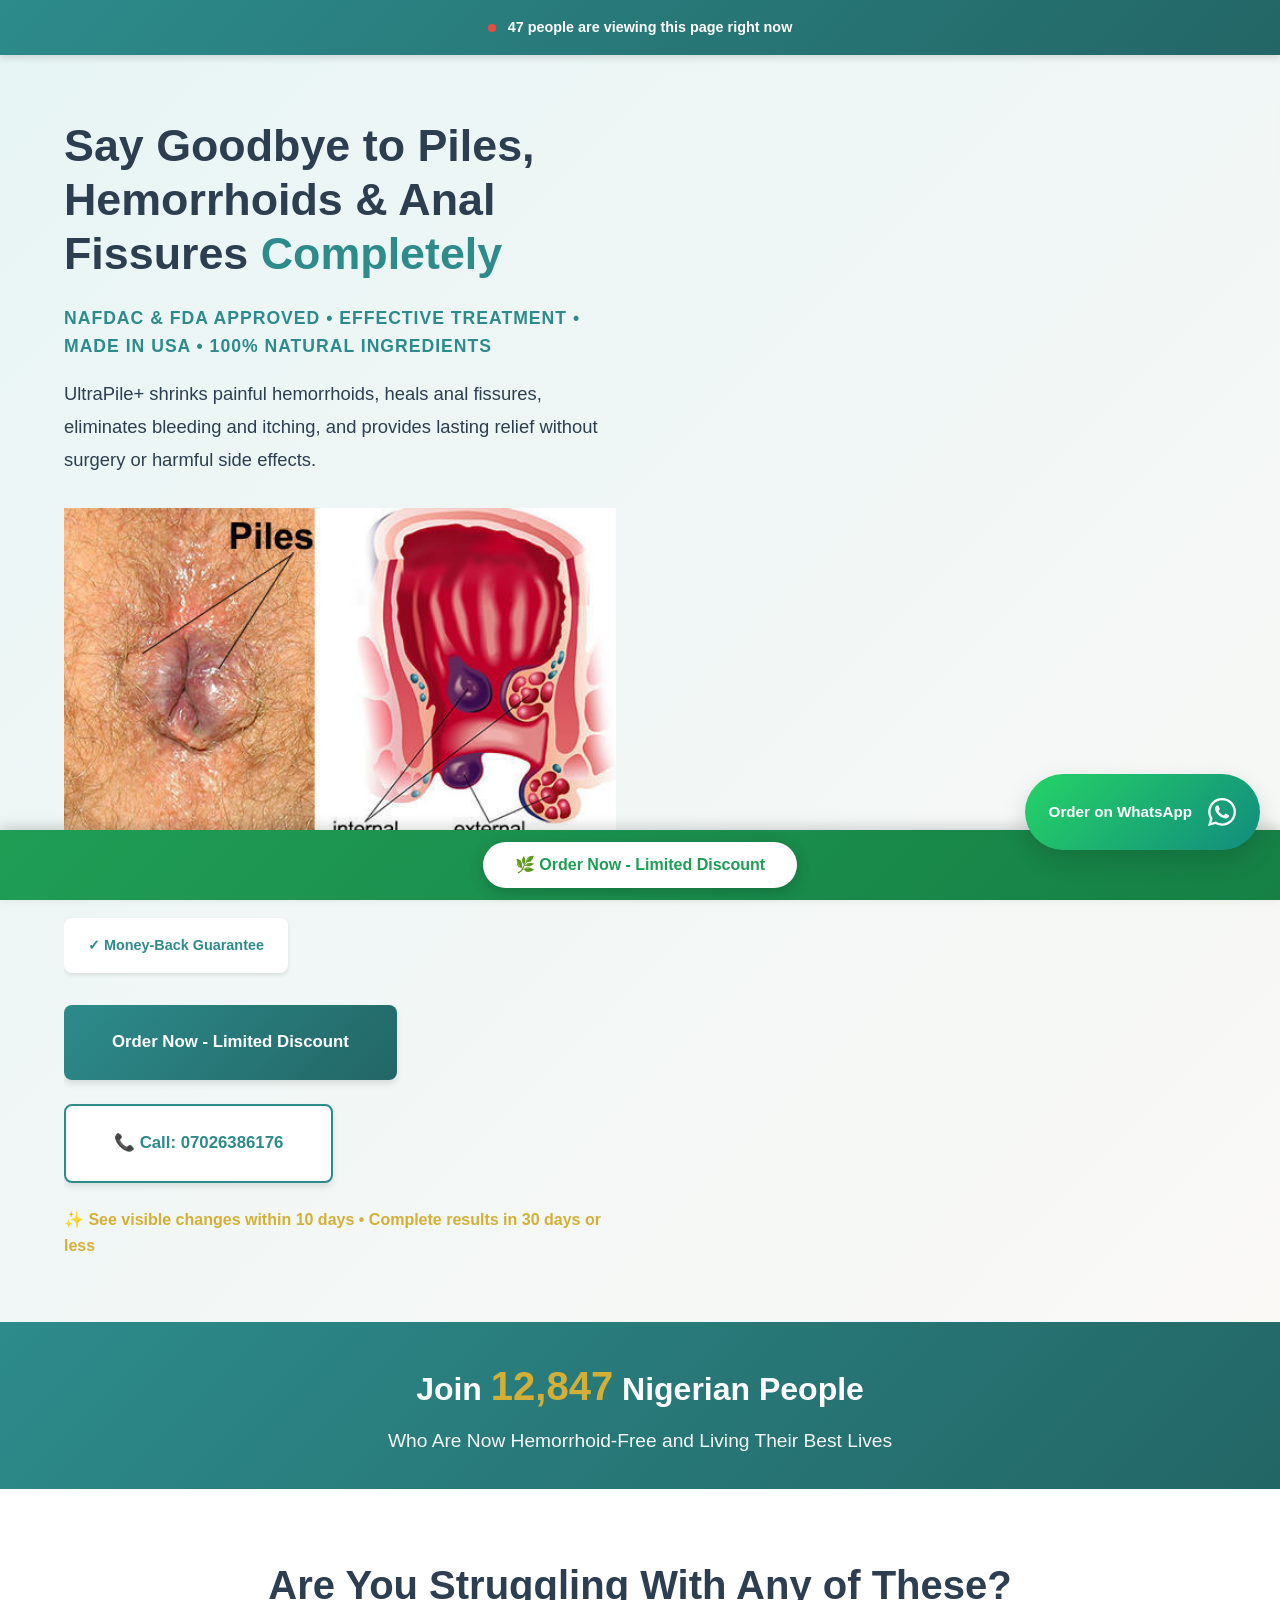
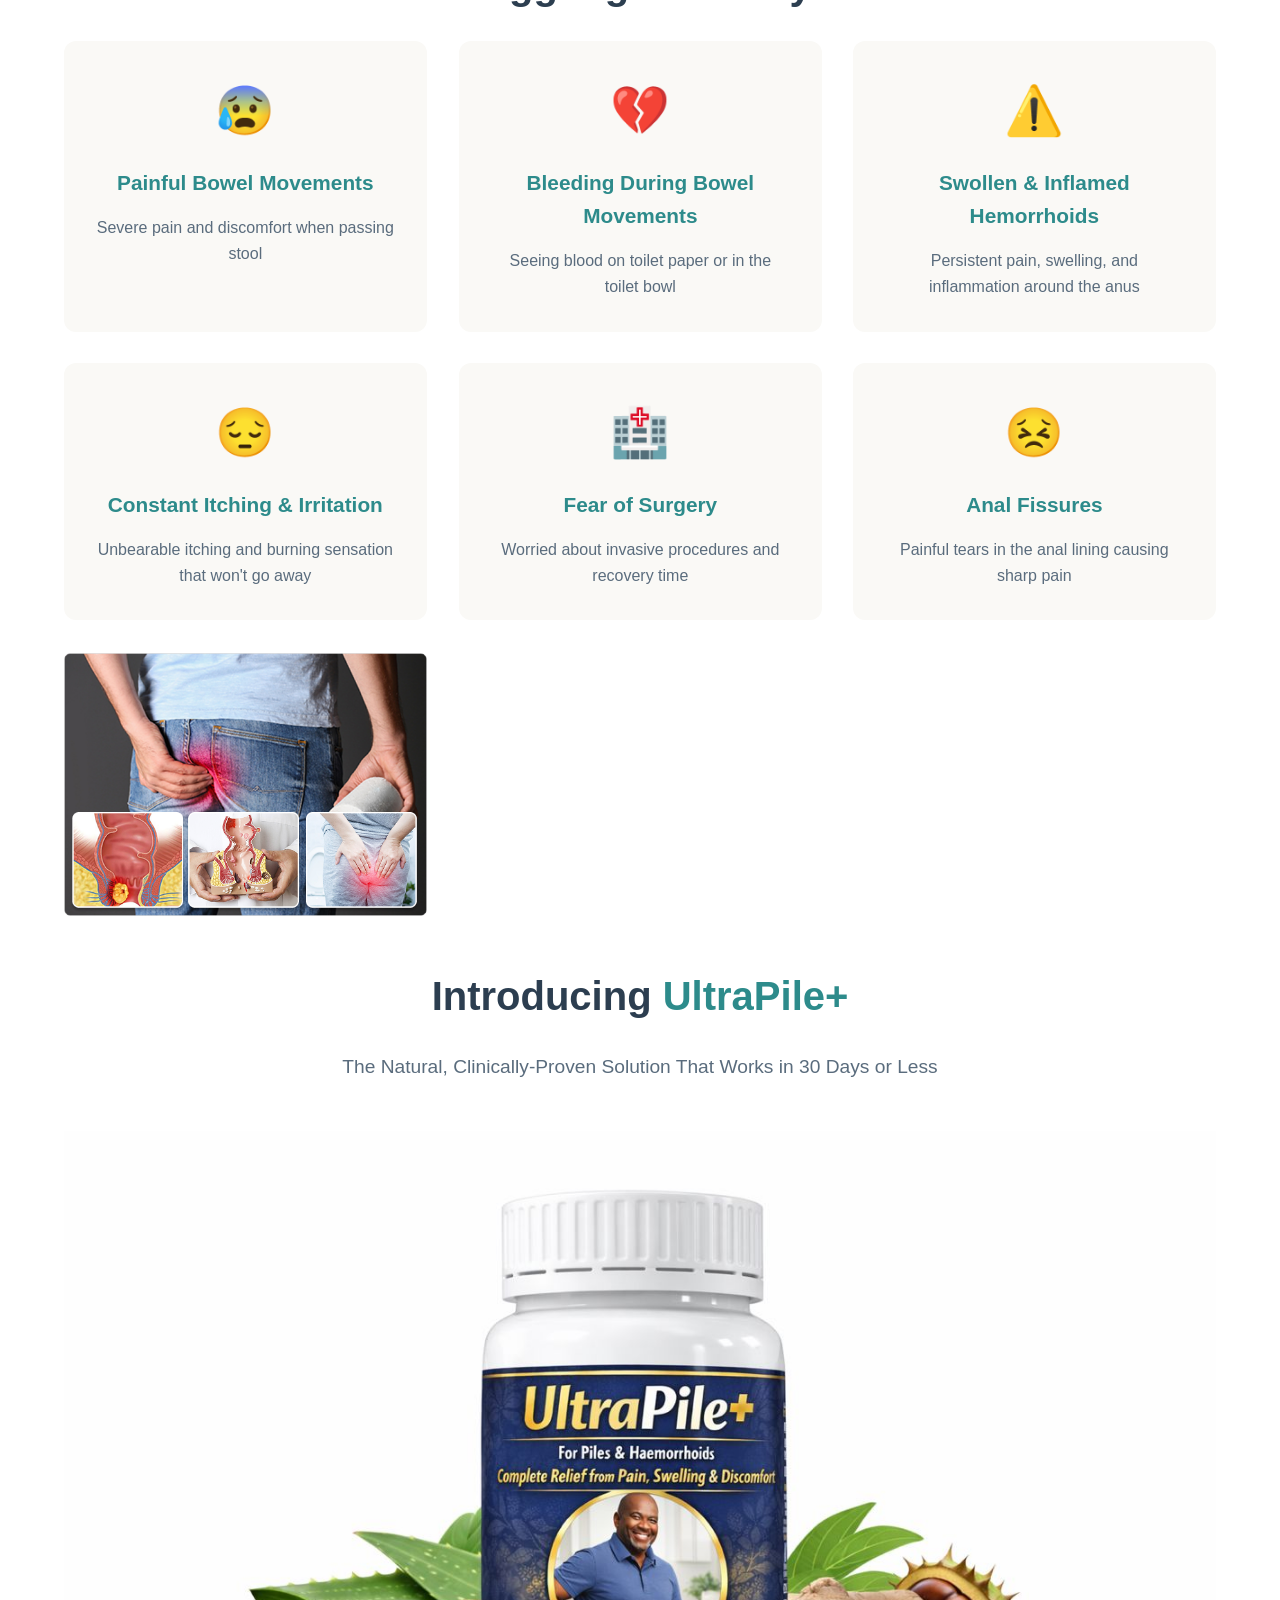
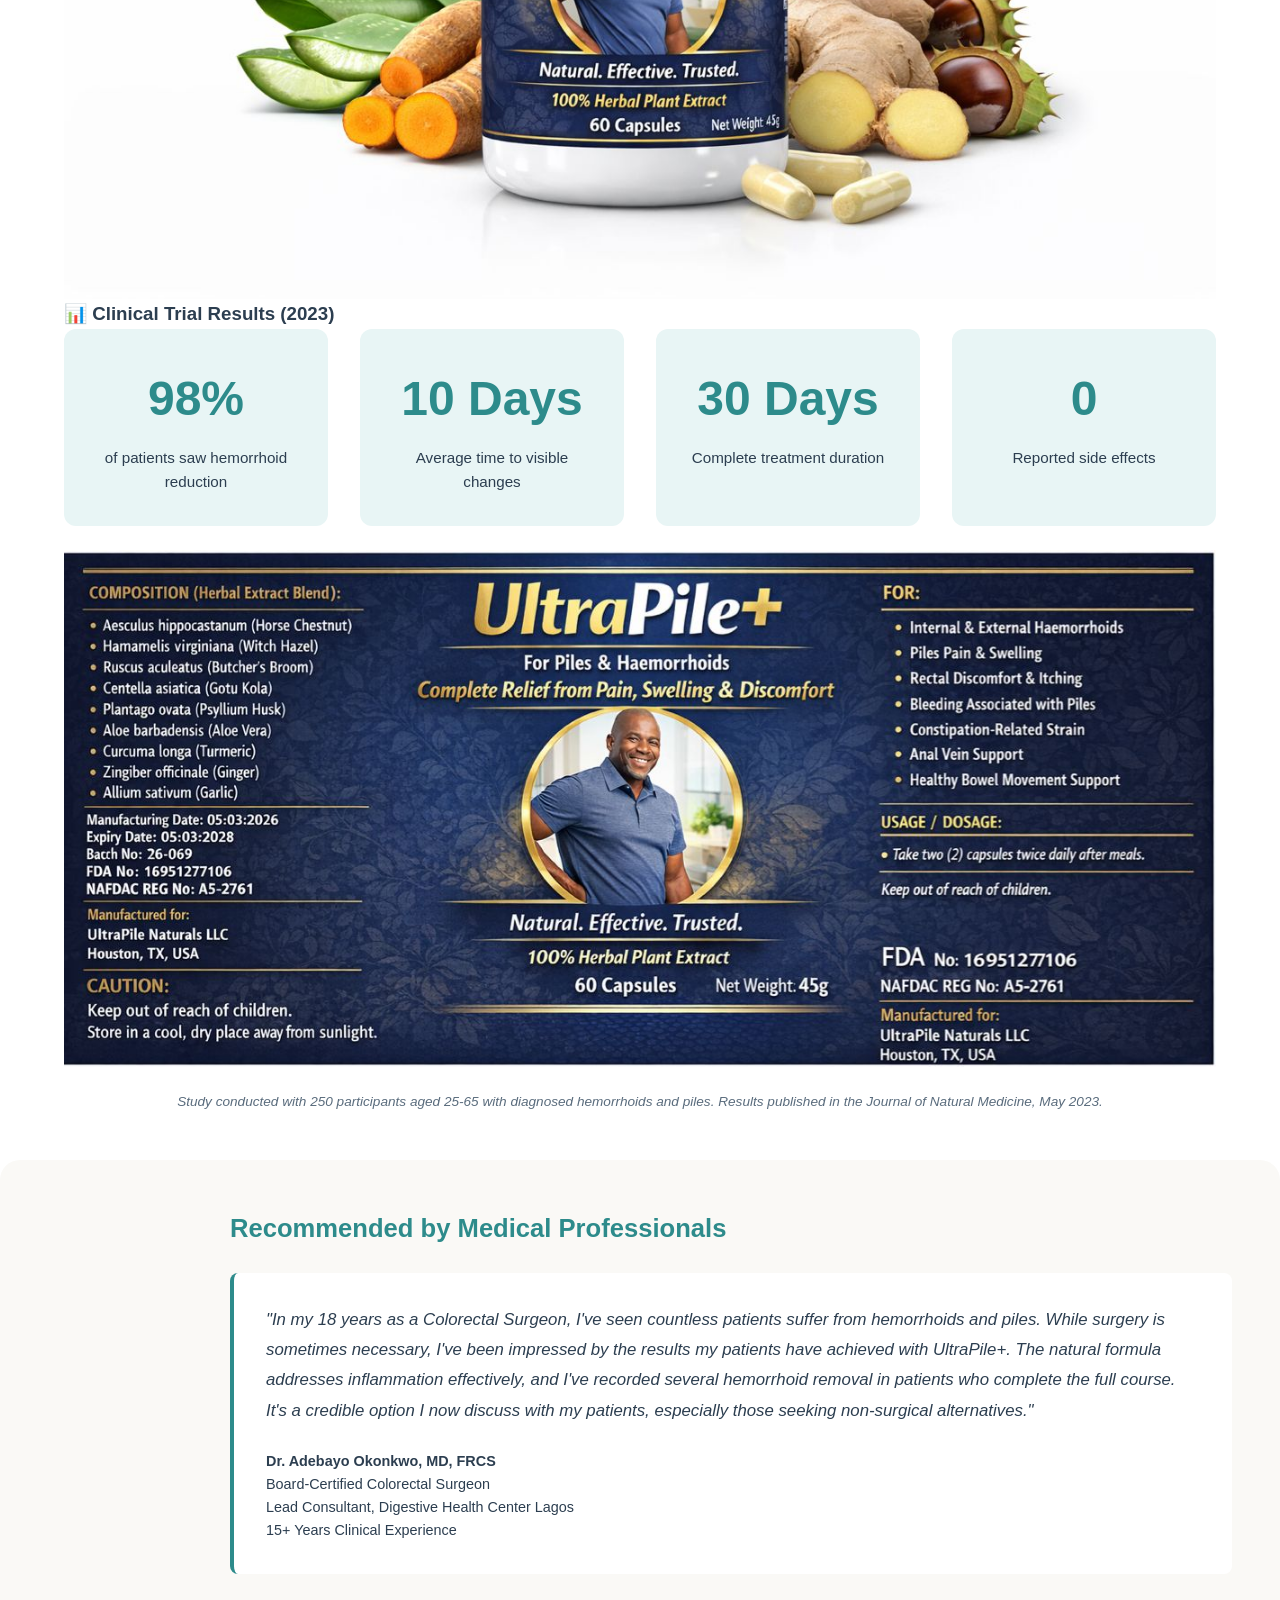
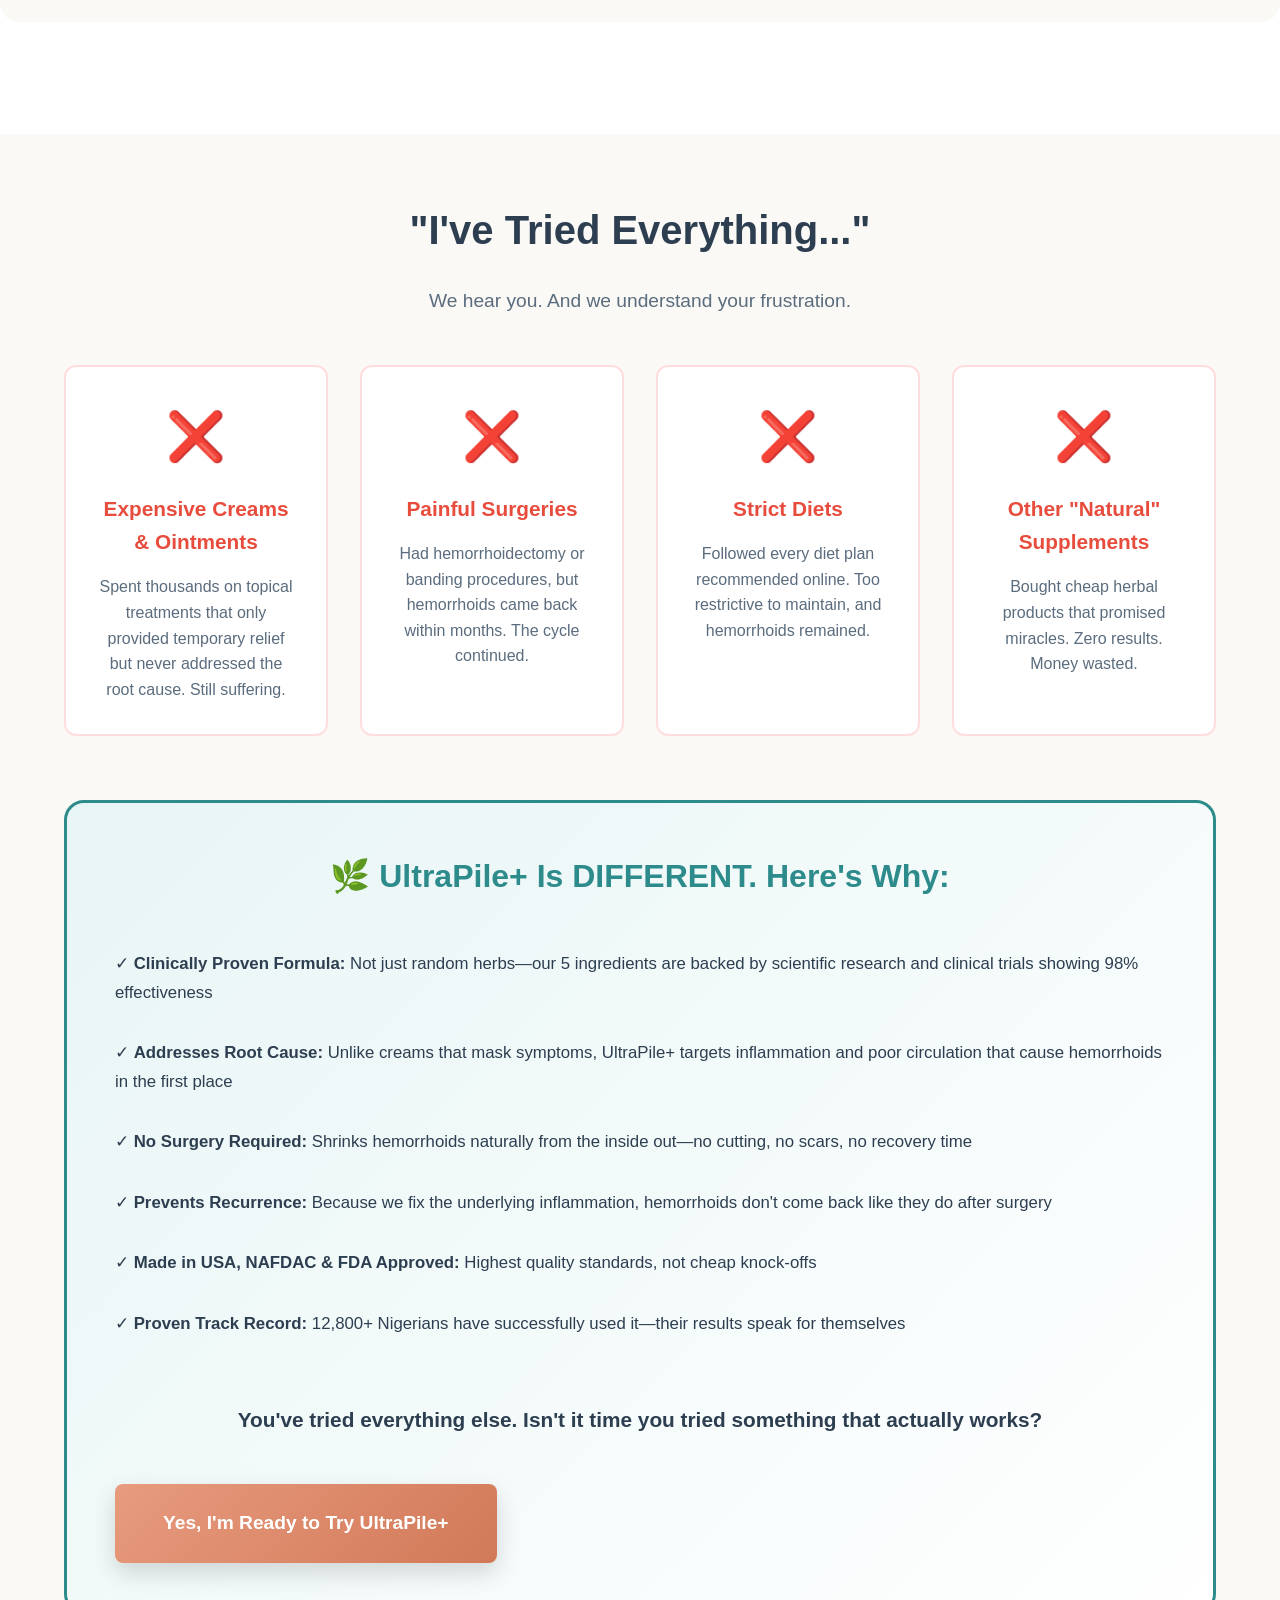
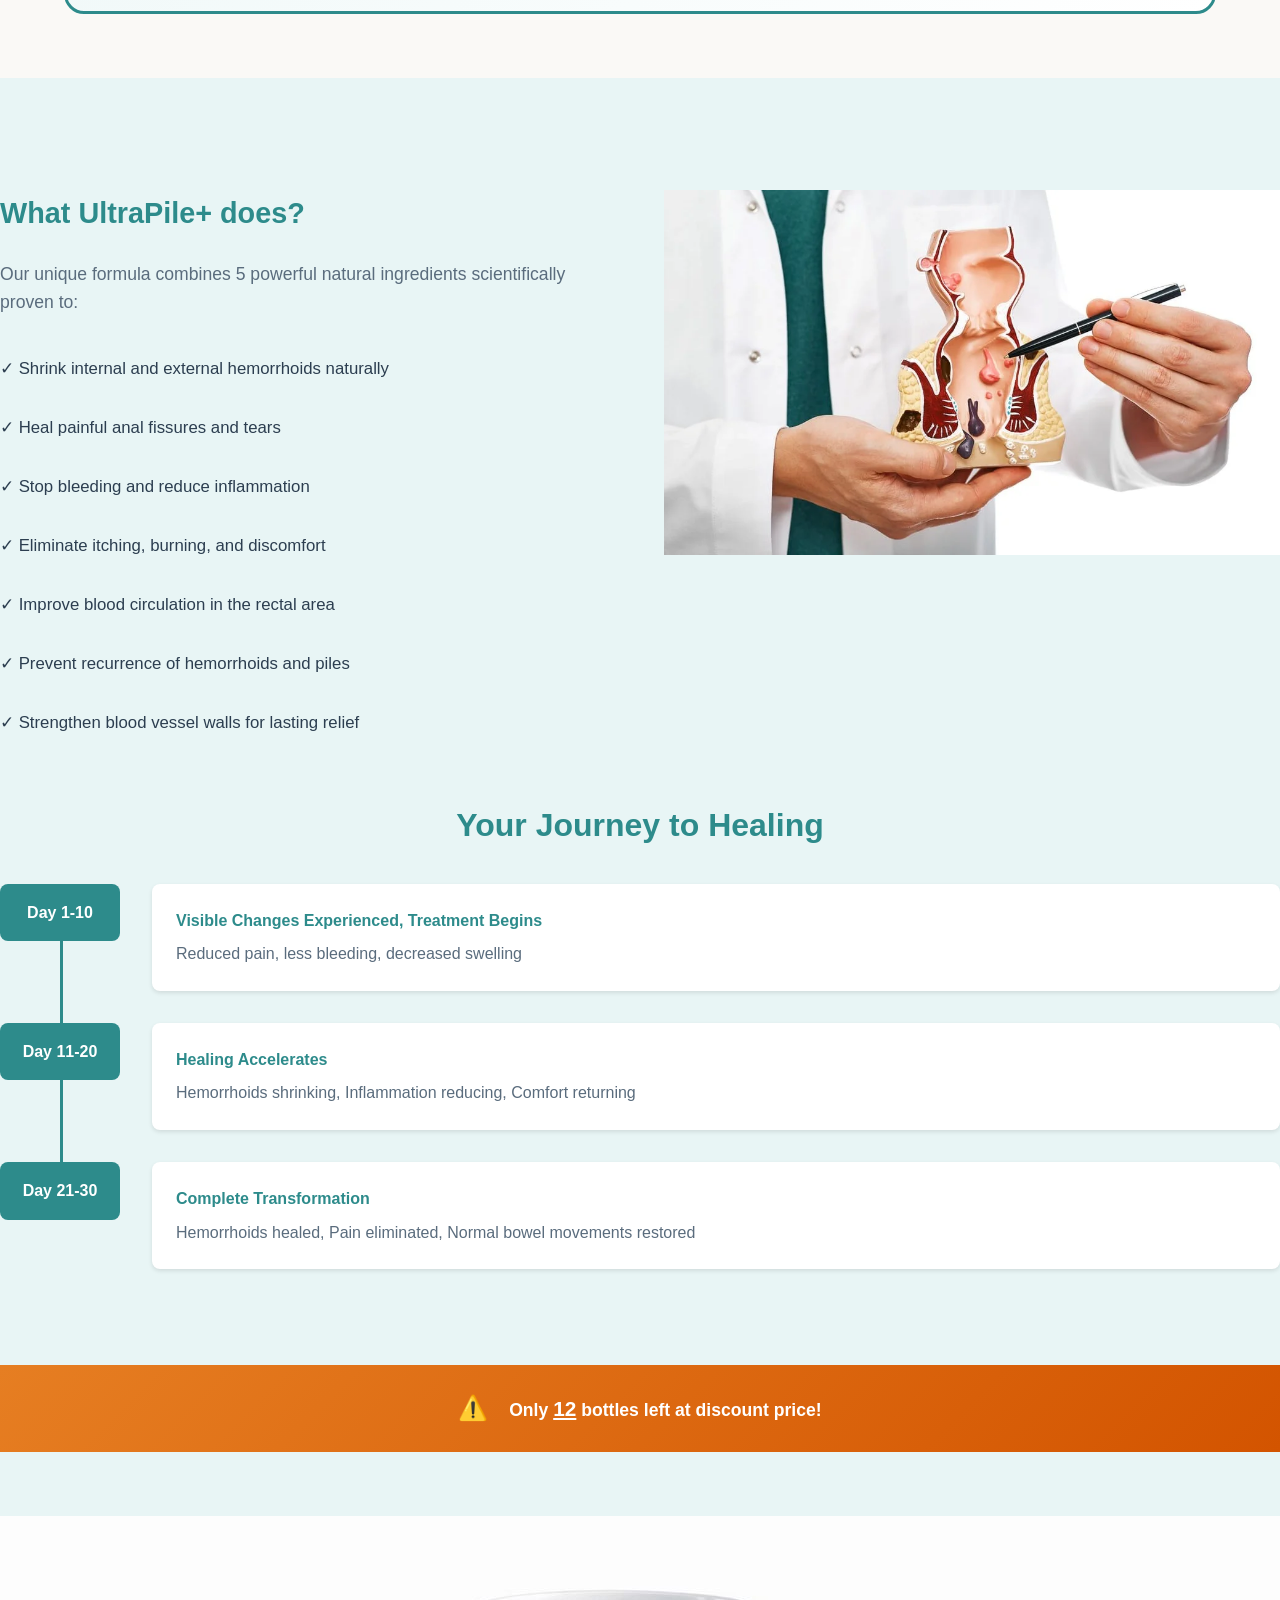
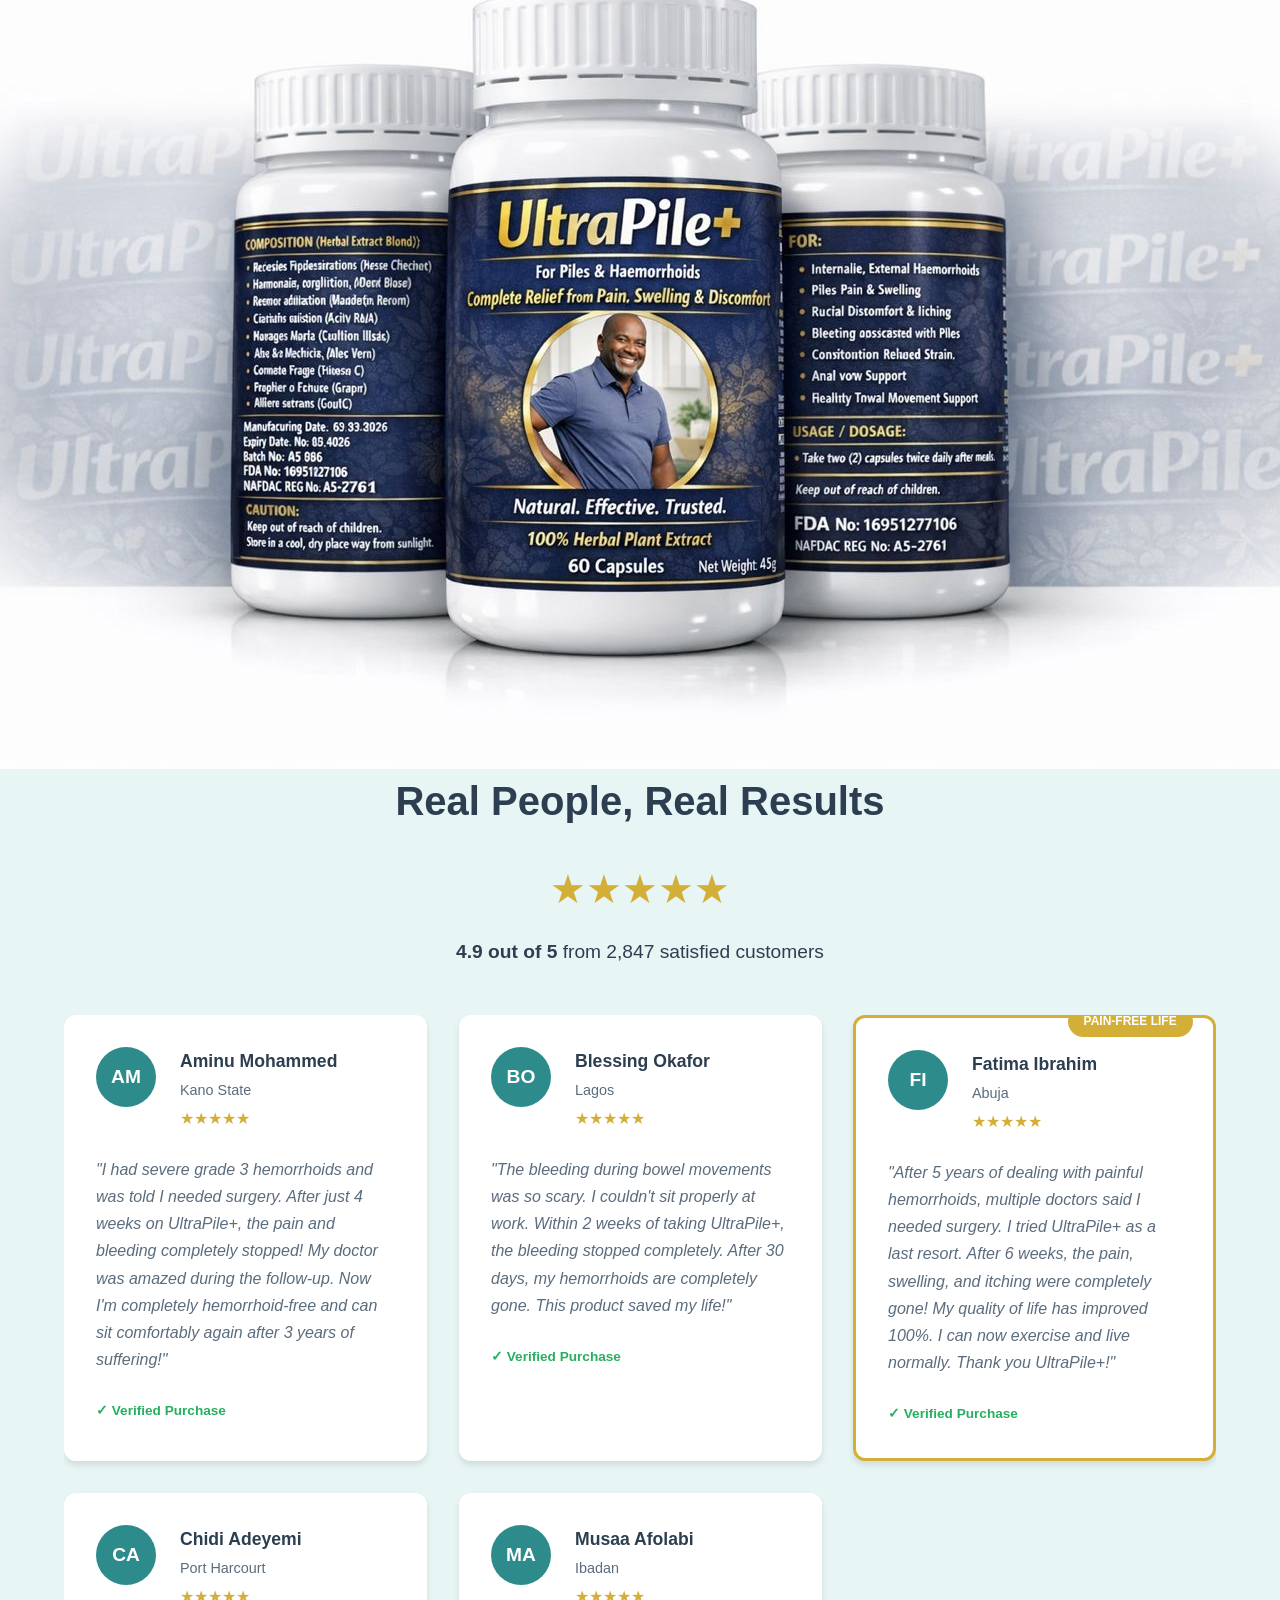
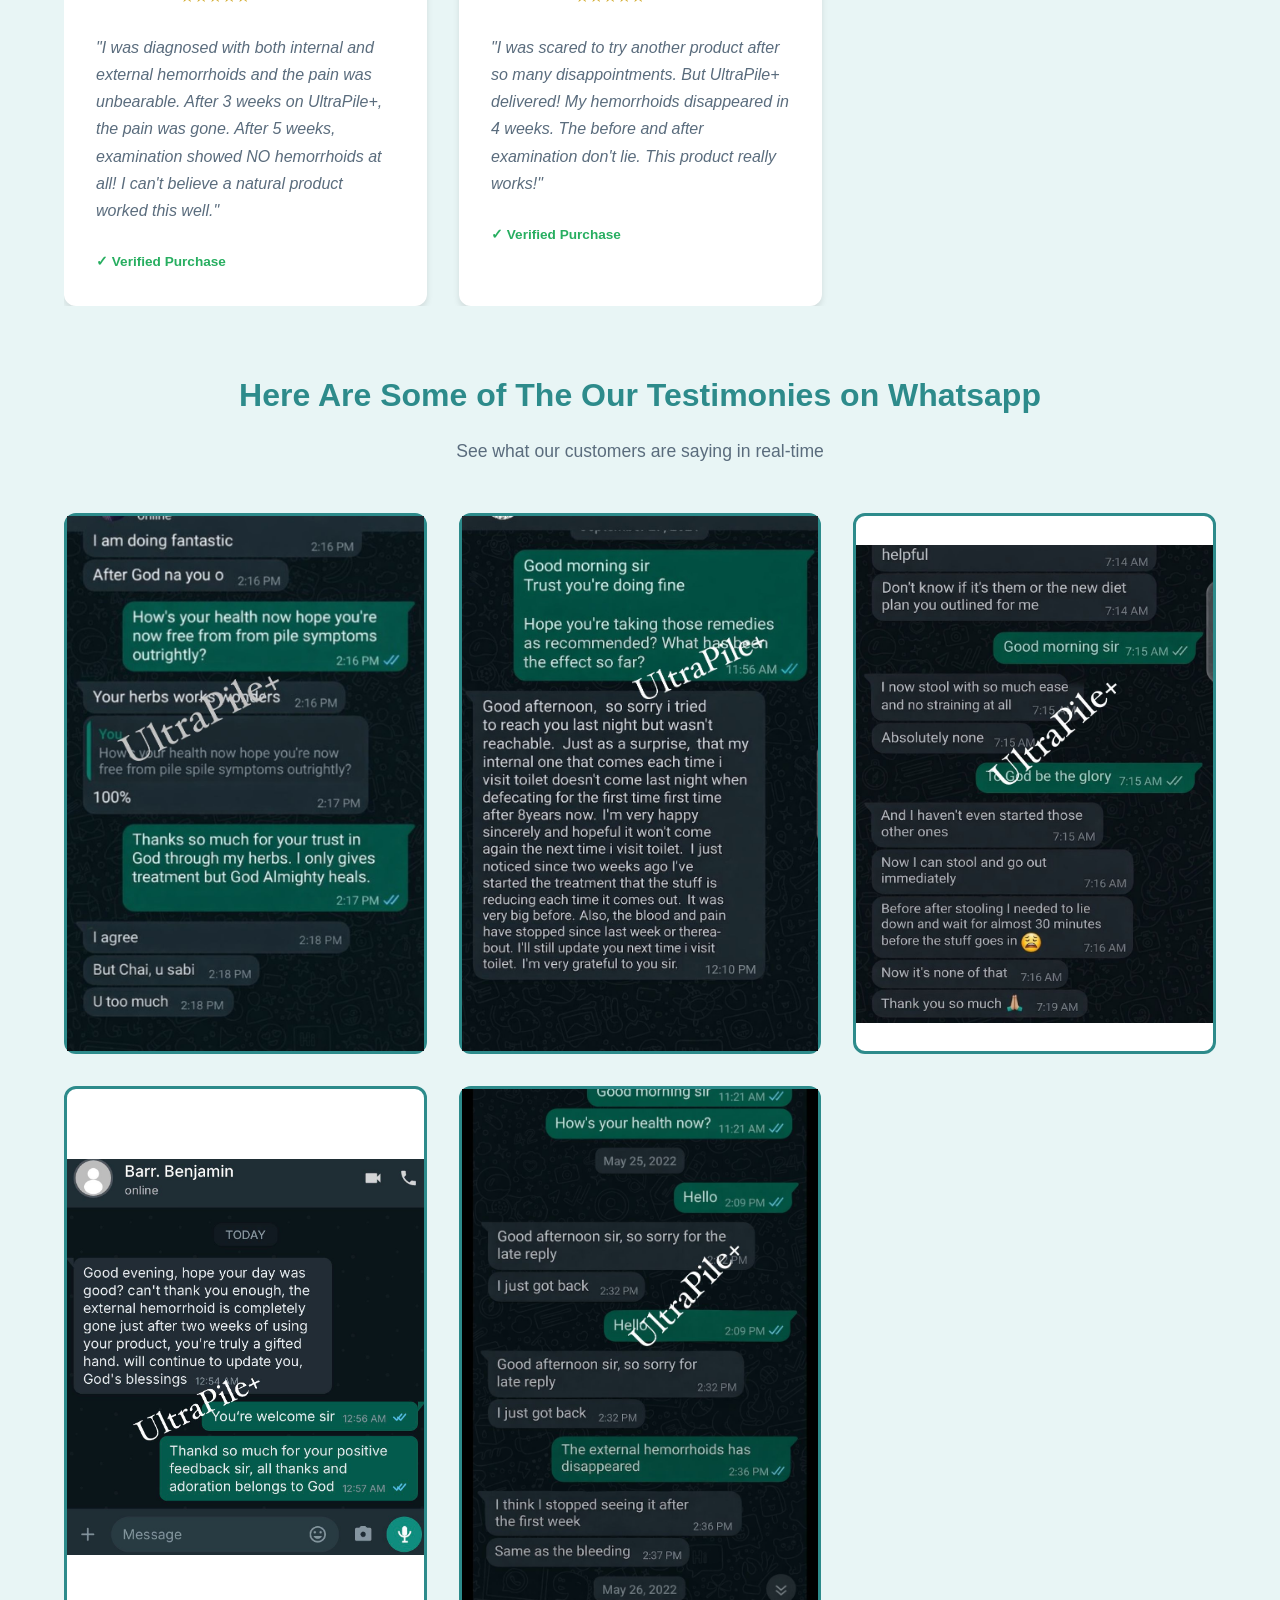
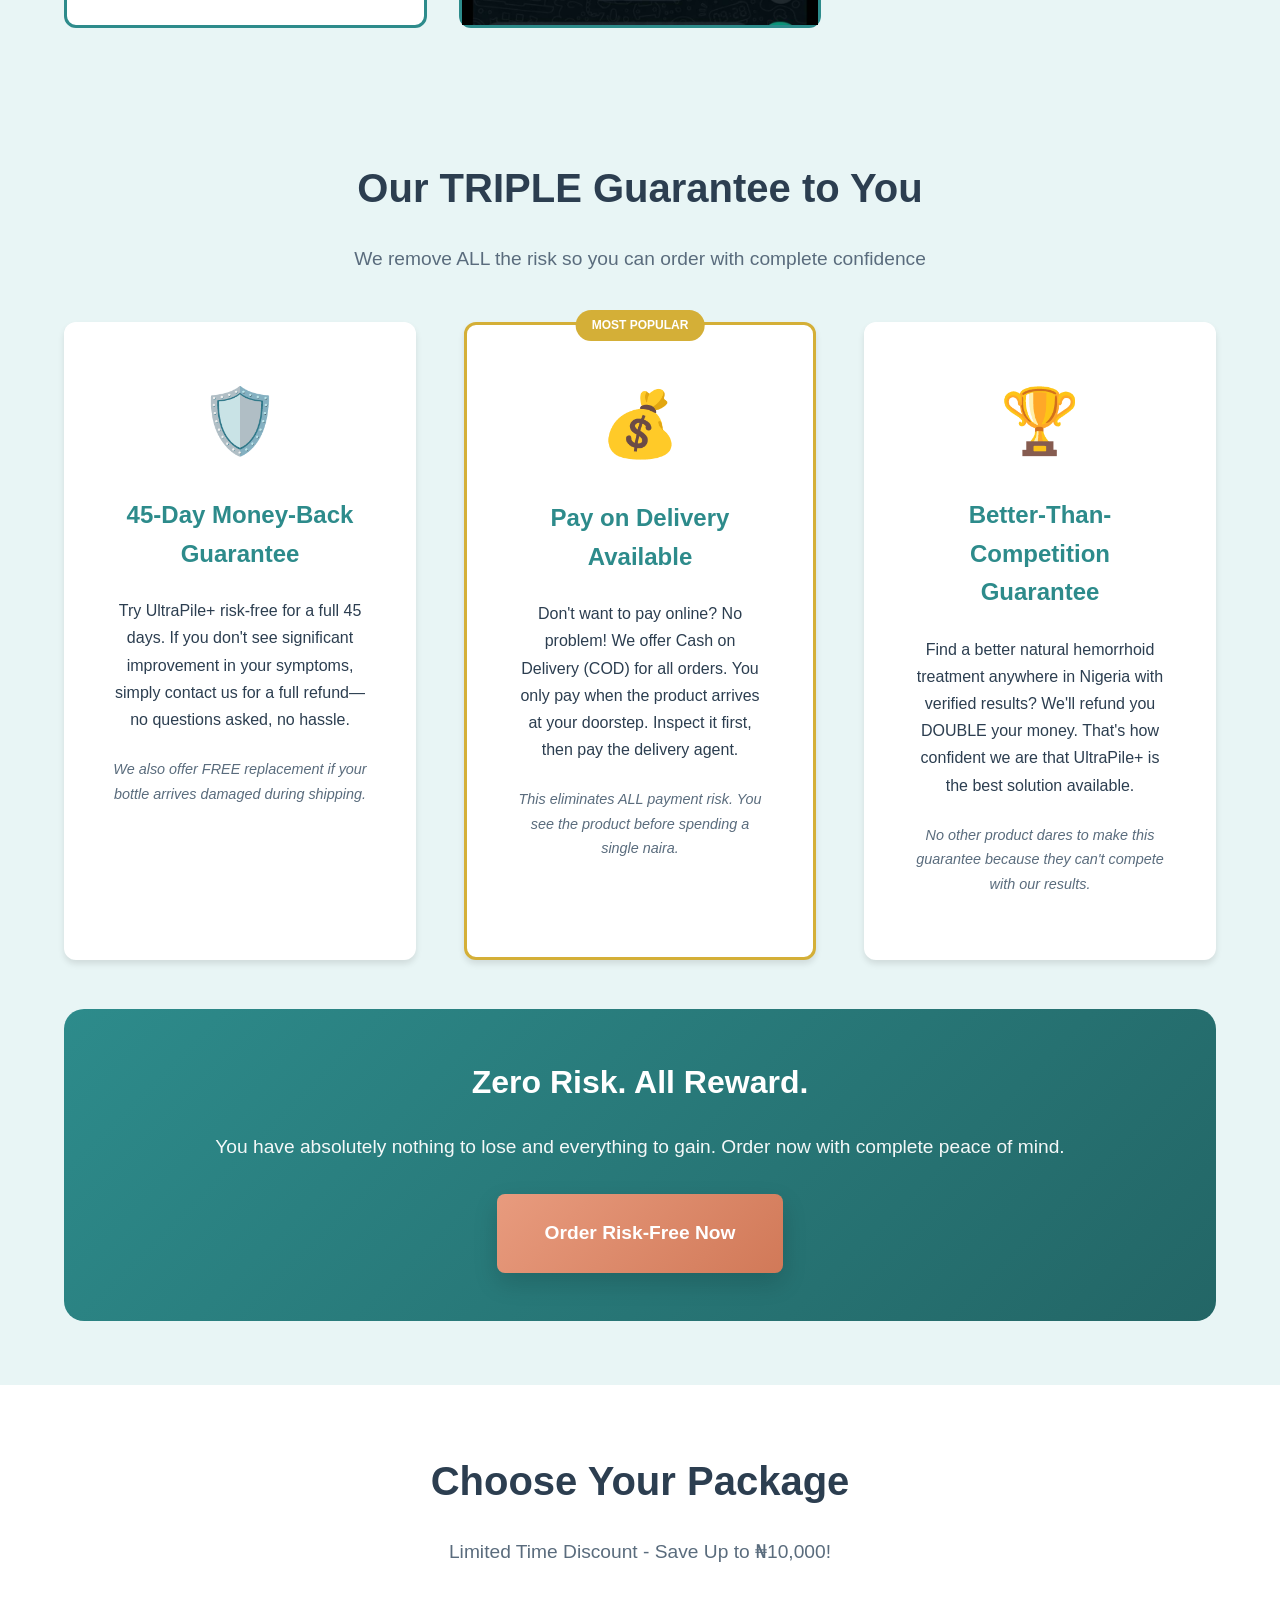
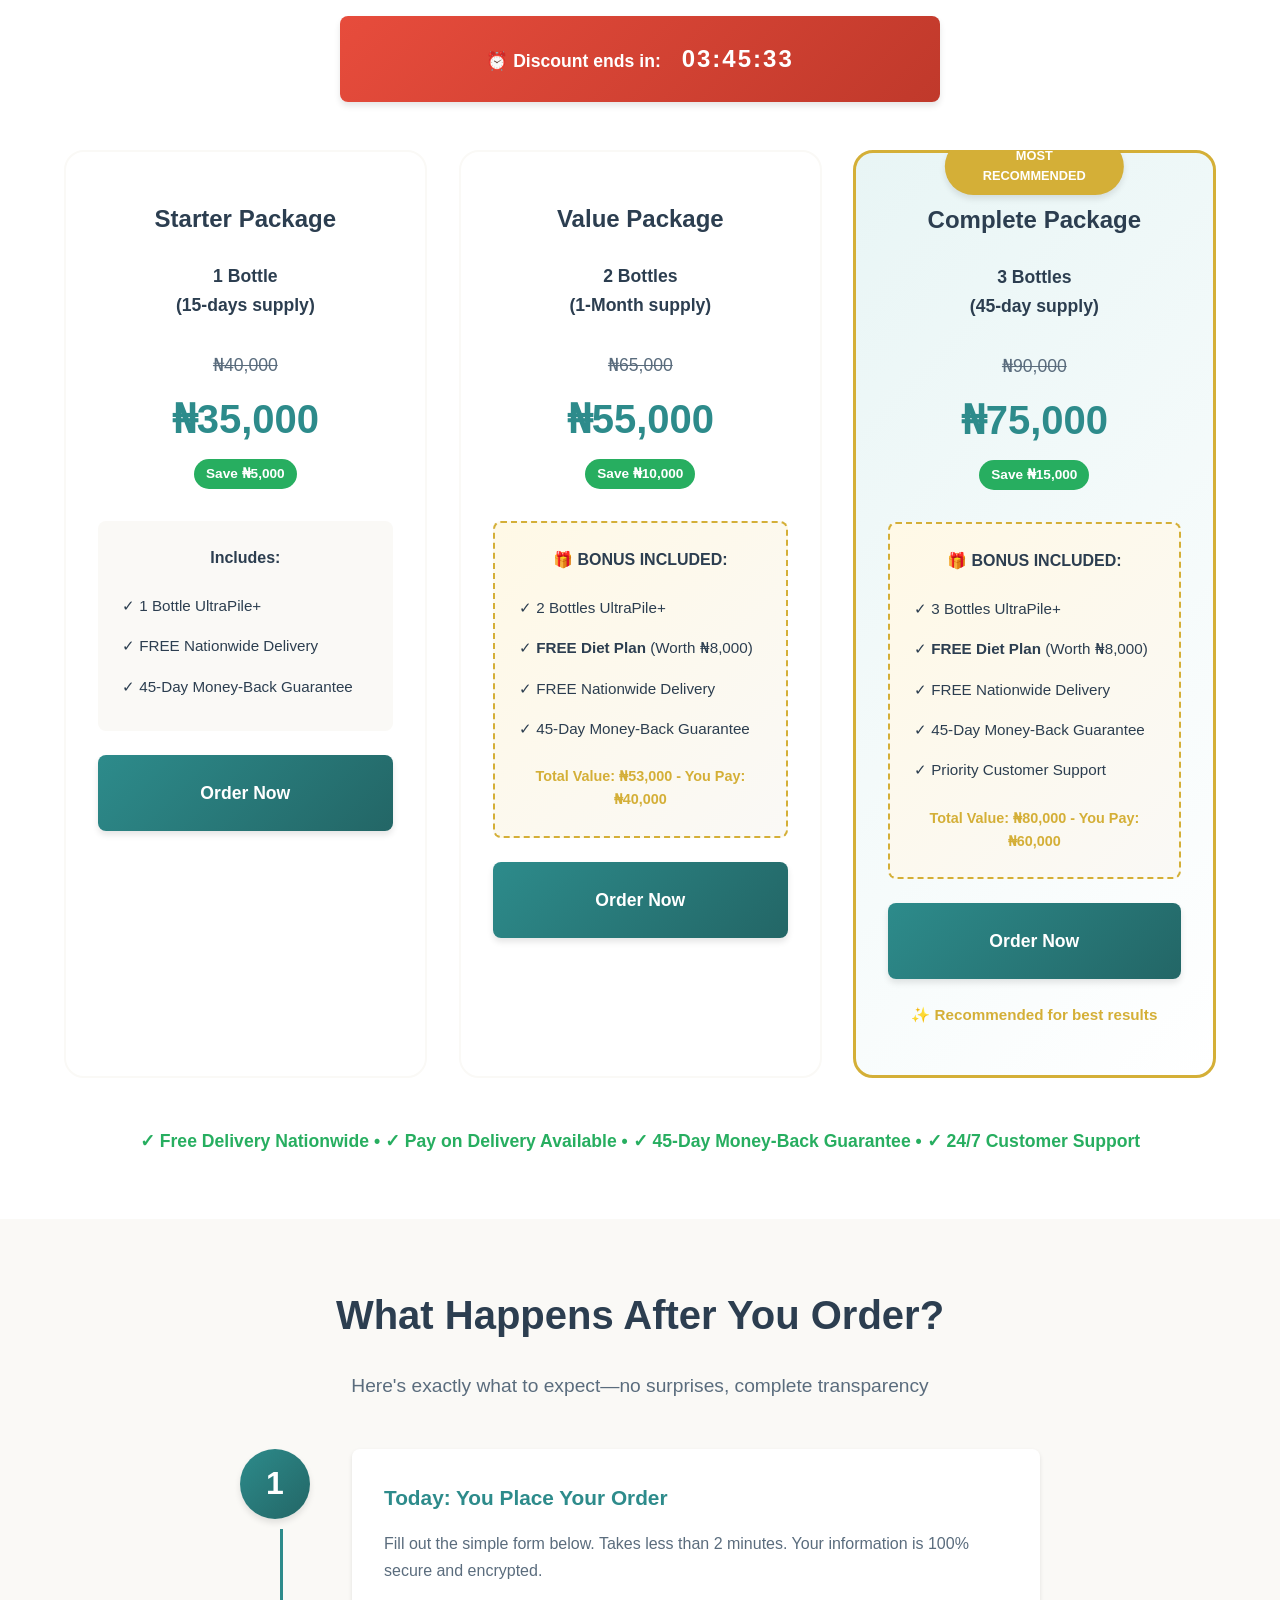
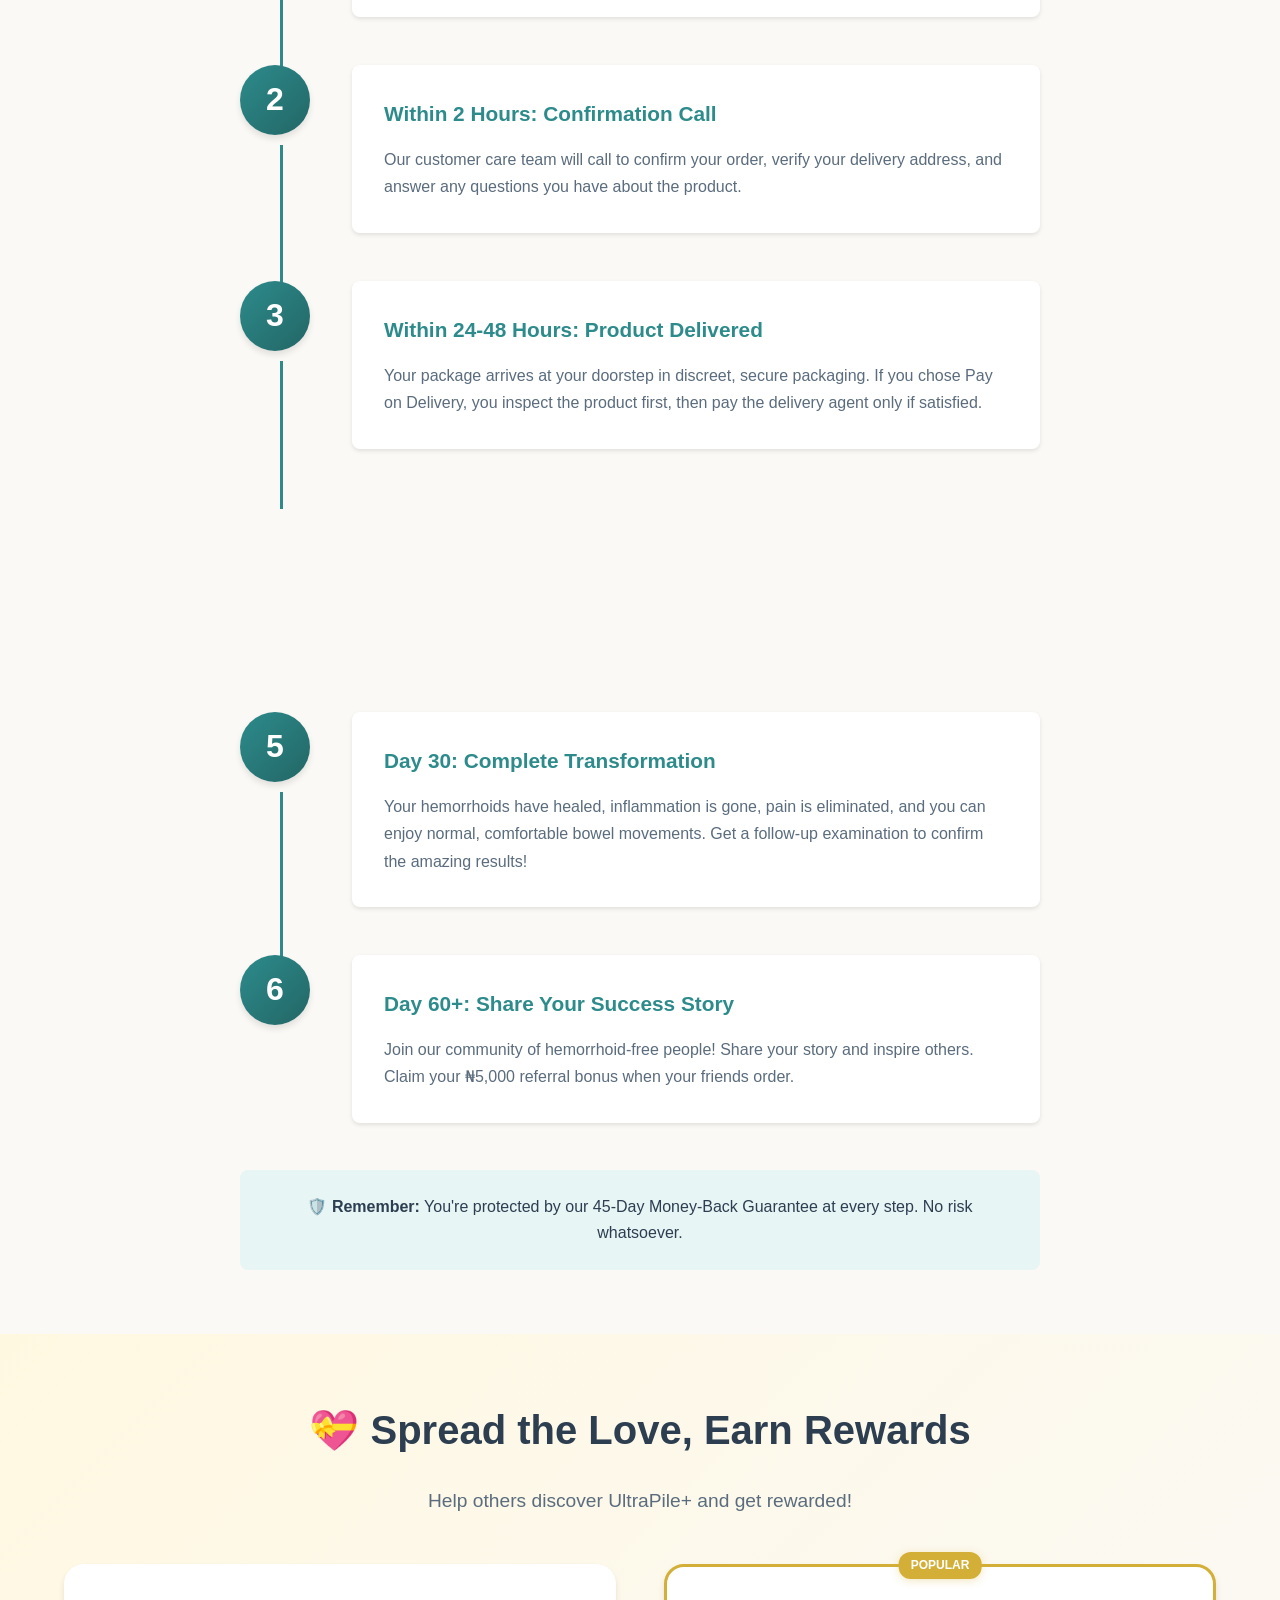
==== commit 29795509: "update" ====
--- a/index.html
+++ b/index.html
@@ -9,6 +9,20 @@
       content="UltraPile+: NAFDAC & FDA approved natural treatment for piles, hemorrhoids, and anal fissures. See results in 30 days or less. Money-back guarantee."
     />
     <link rel="stylesheet" href="style.css" />
+    <!-- Google tag (gtag.js) -->
+    <script
+      async
+      src="https://www.googletagmanager.com/gtag/js?id=AW-18041473988"
+    ></script>
+    <script>
+      window.dataLayer = window.dataLayer || [];
+      function gtag() {
+        dataLayer.push(arguments);
+      }
+      gtag("js", new Date());
+
+      gtag("config", "AW-18041473988");
+    </script>
   </head>
   <body>
     <!-- Live Visitor Counter Bar -->
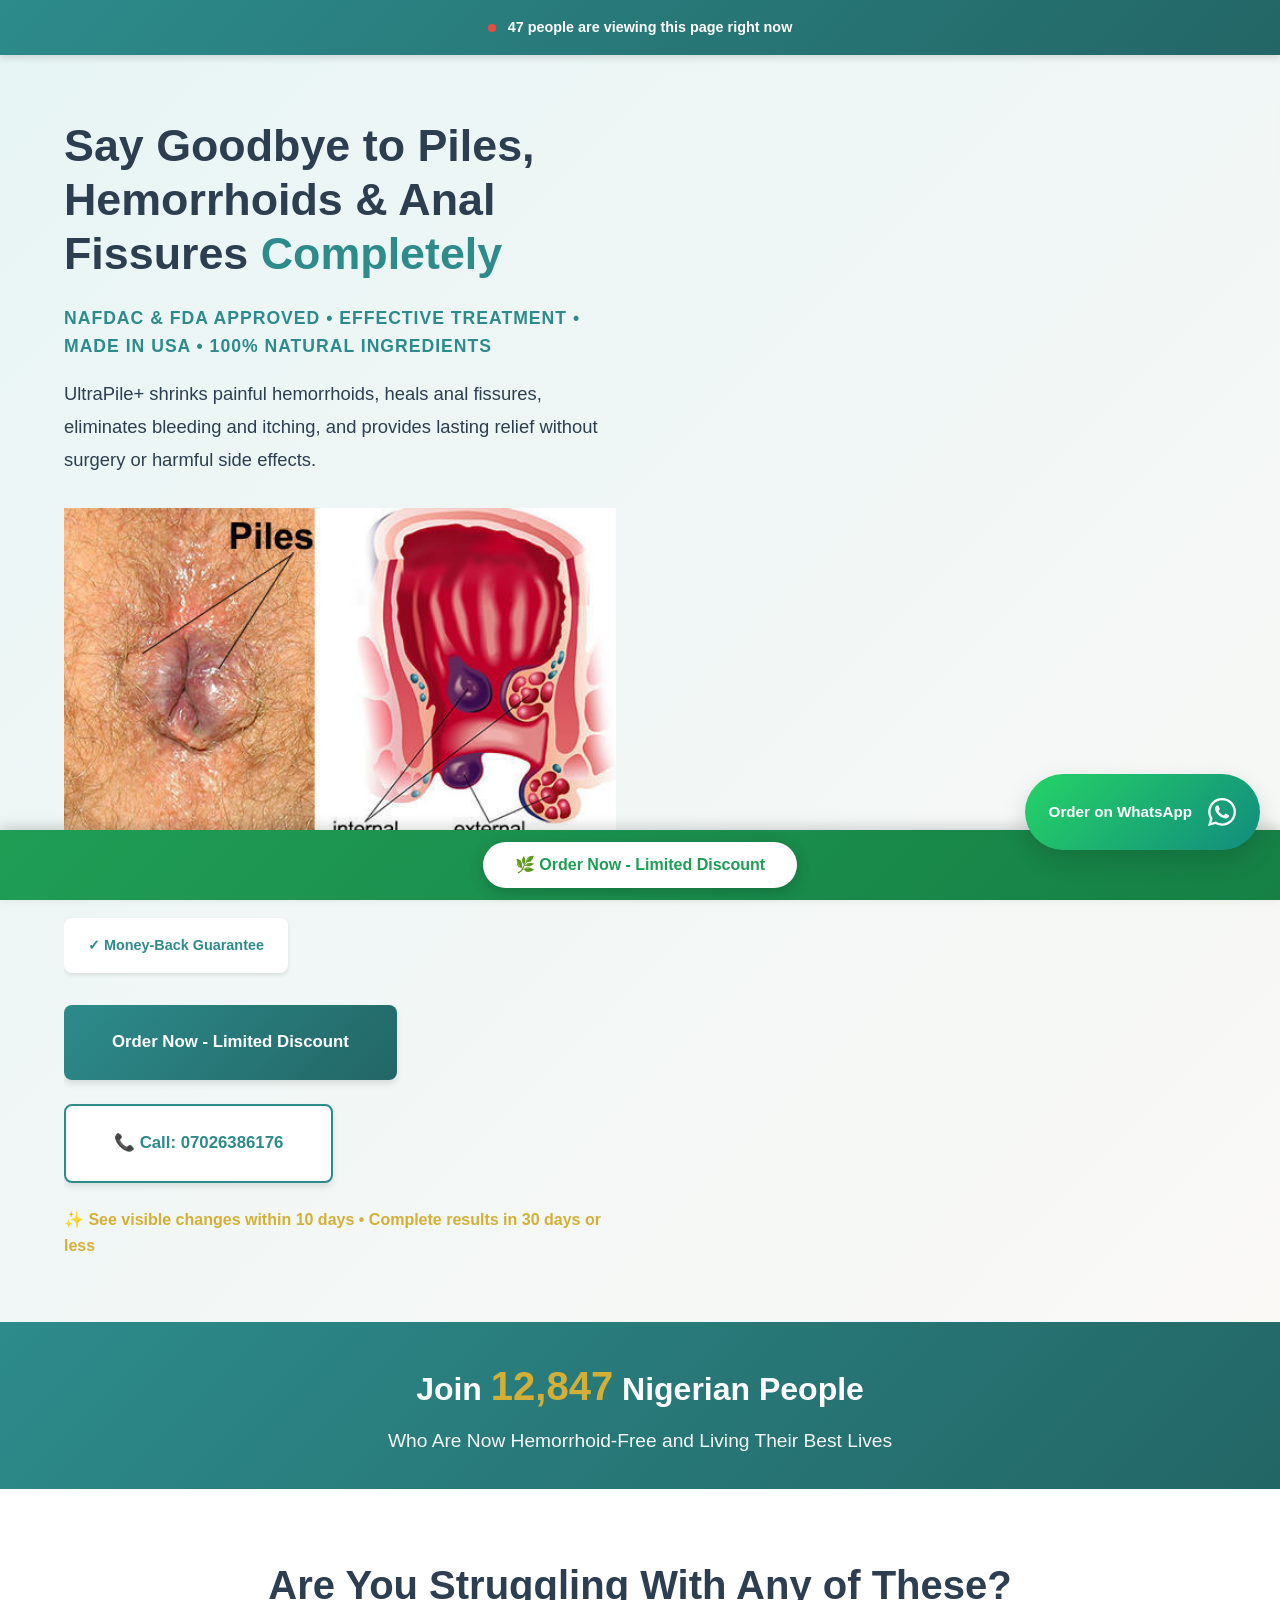
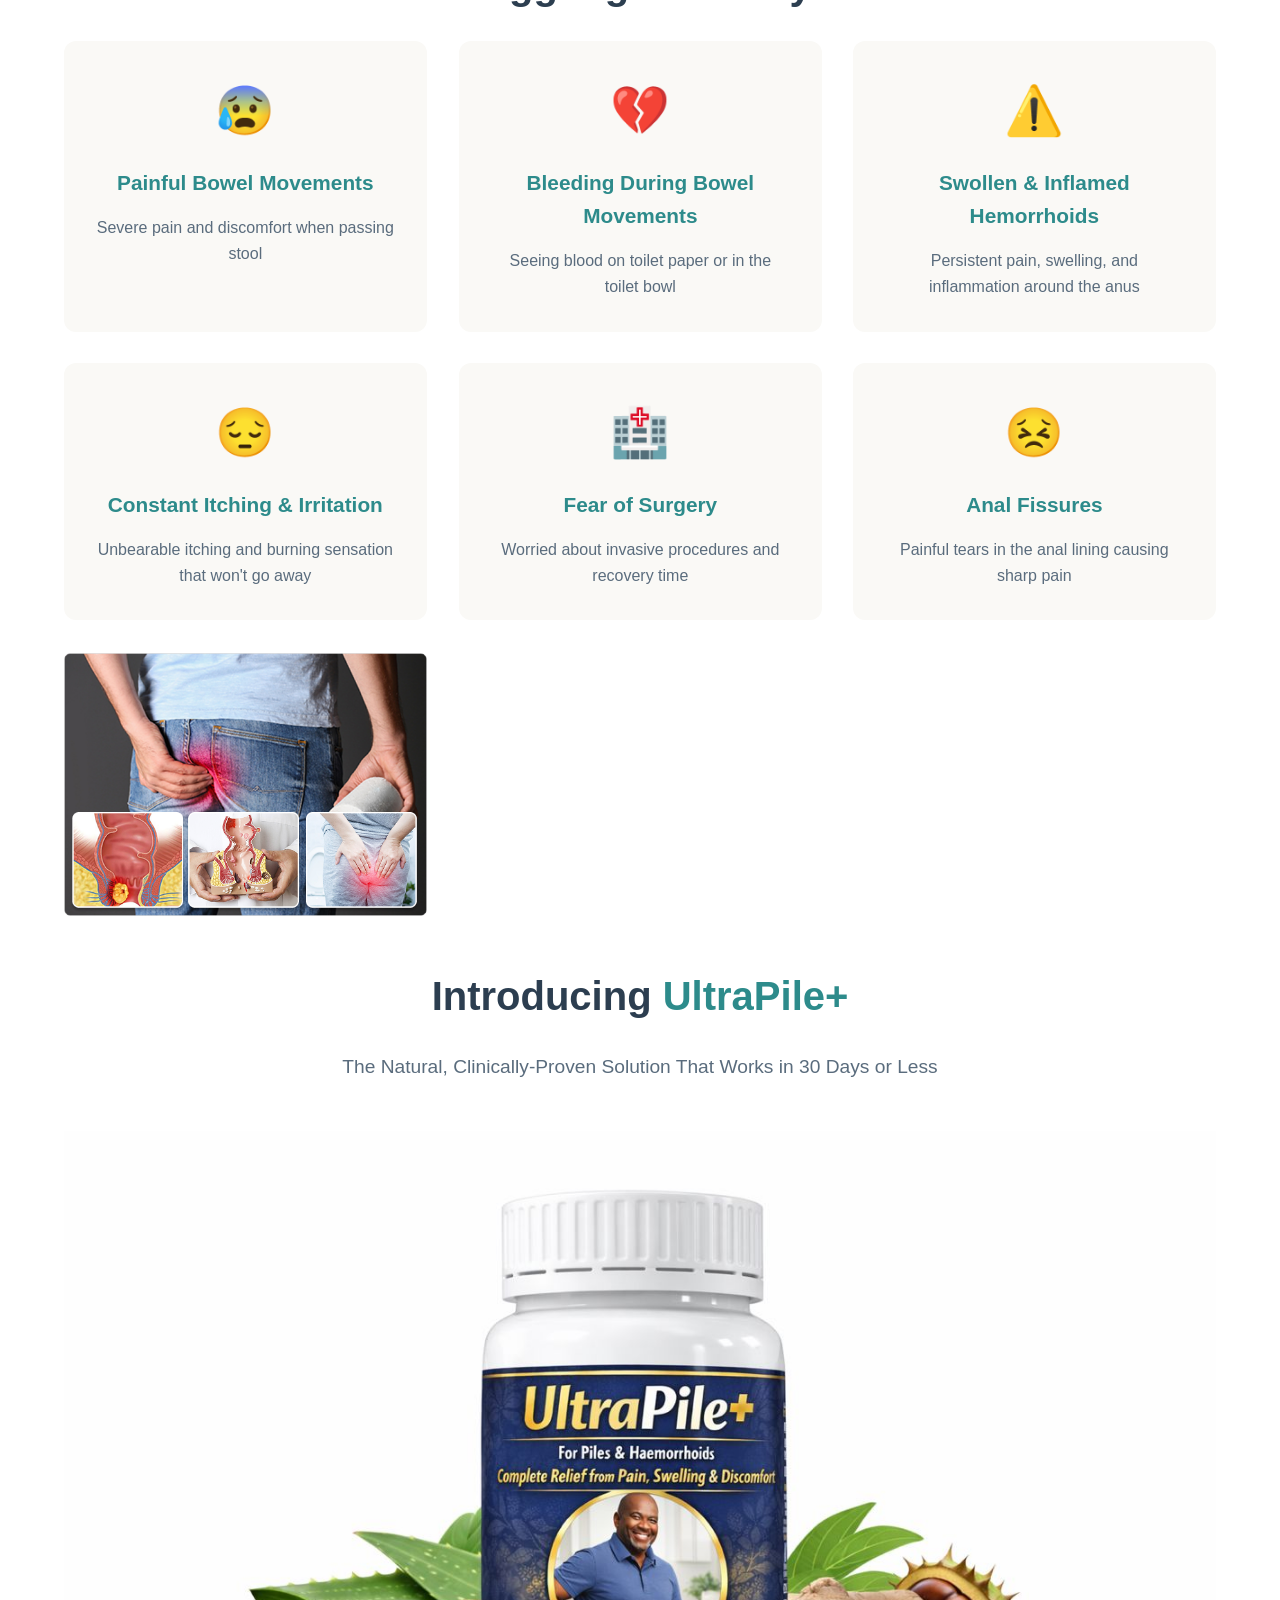
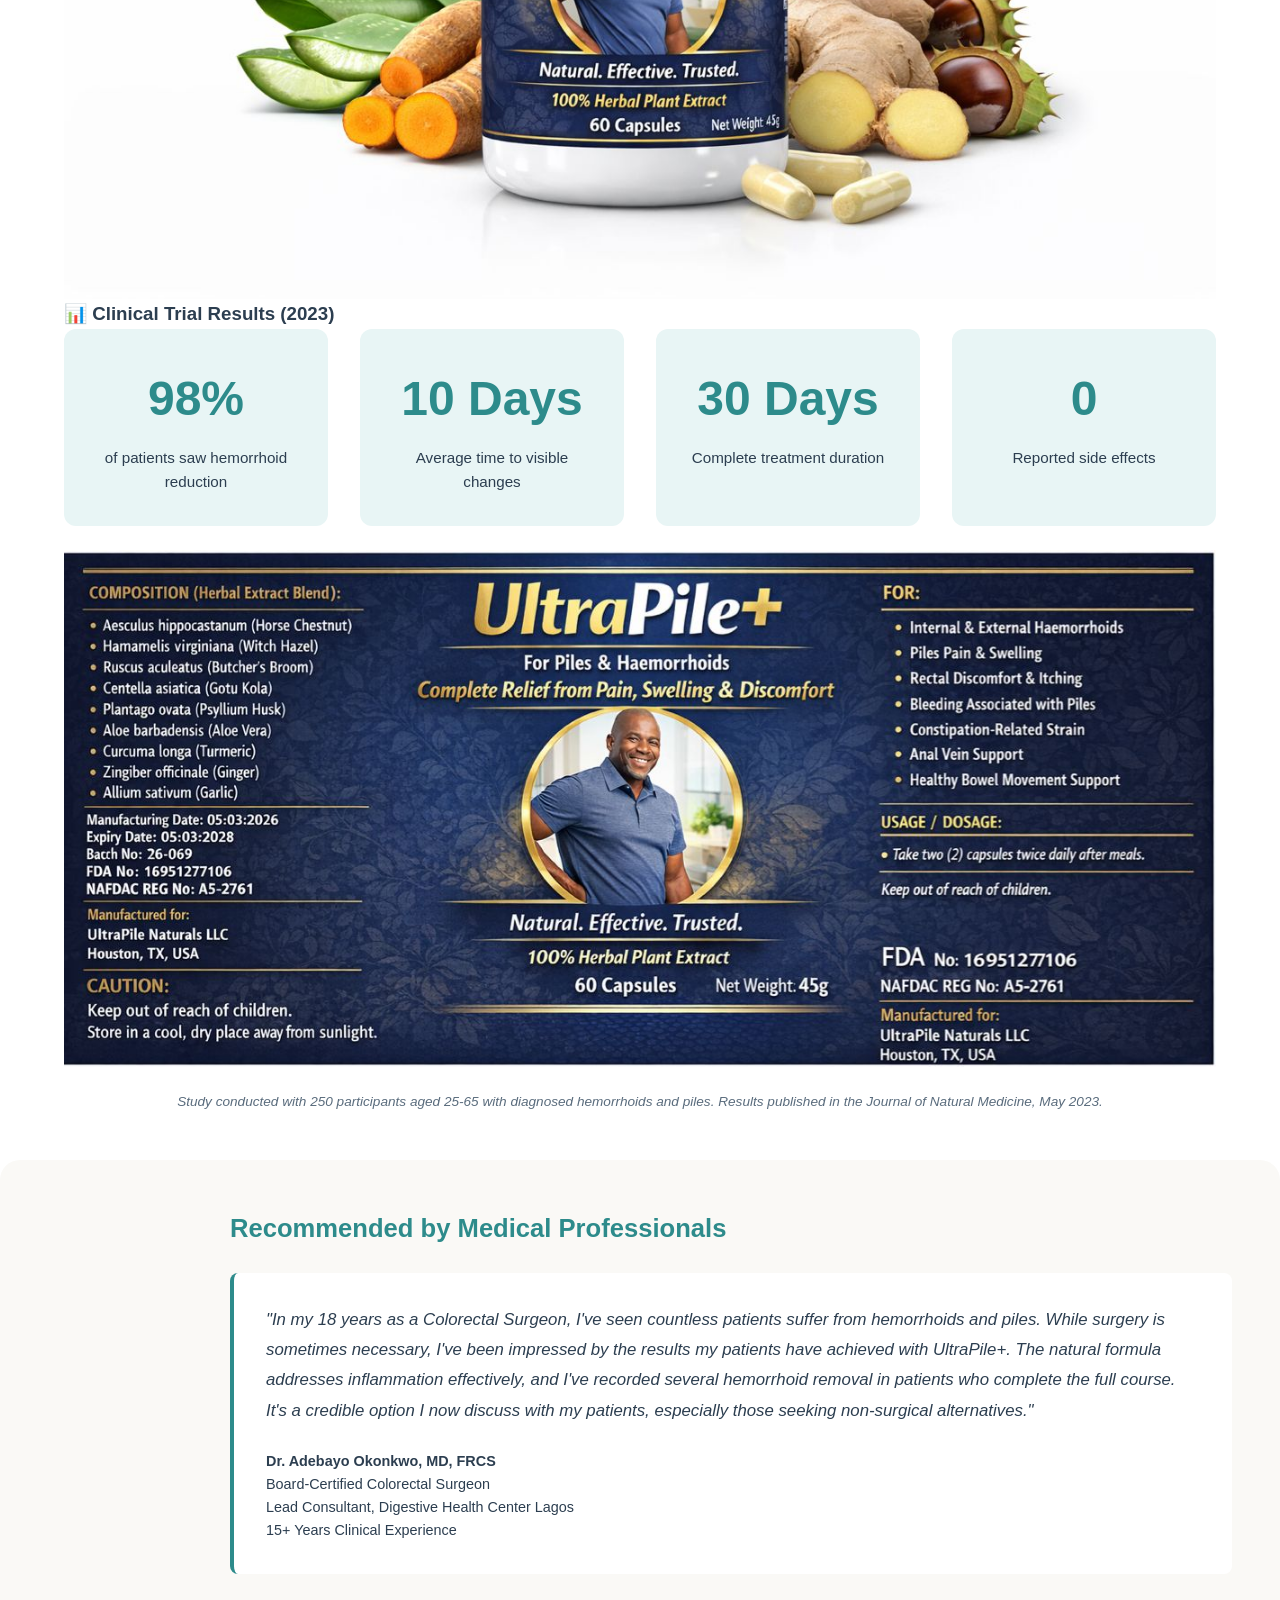
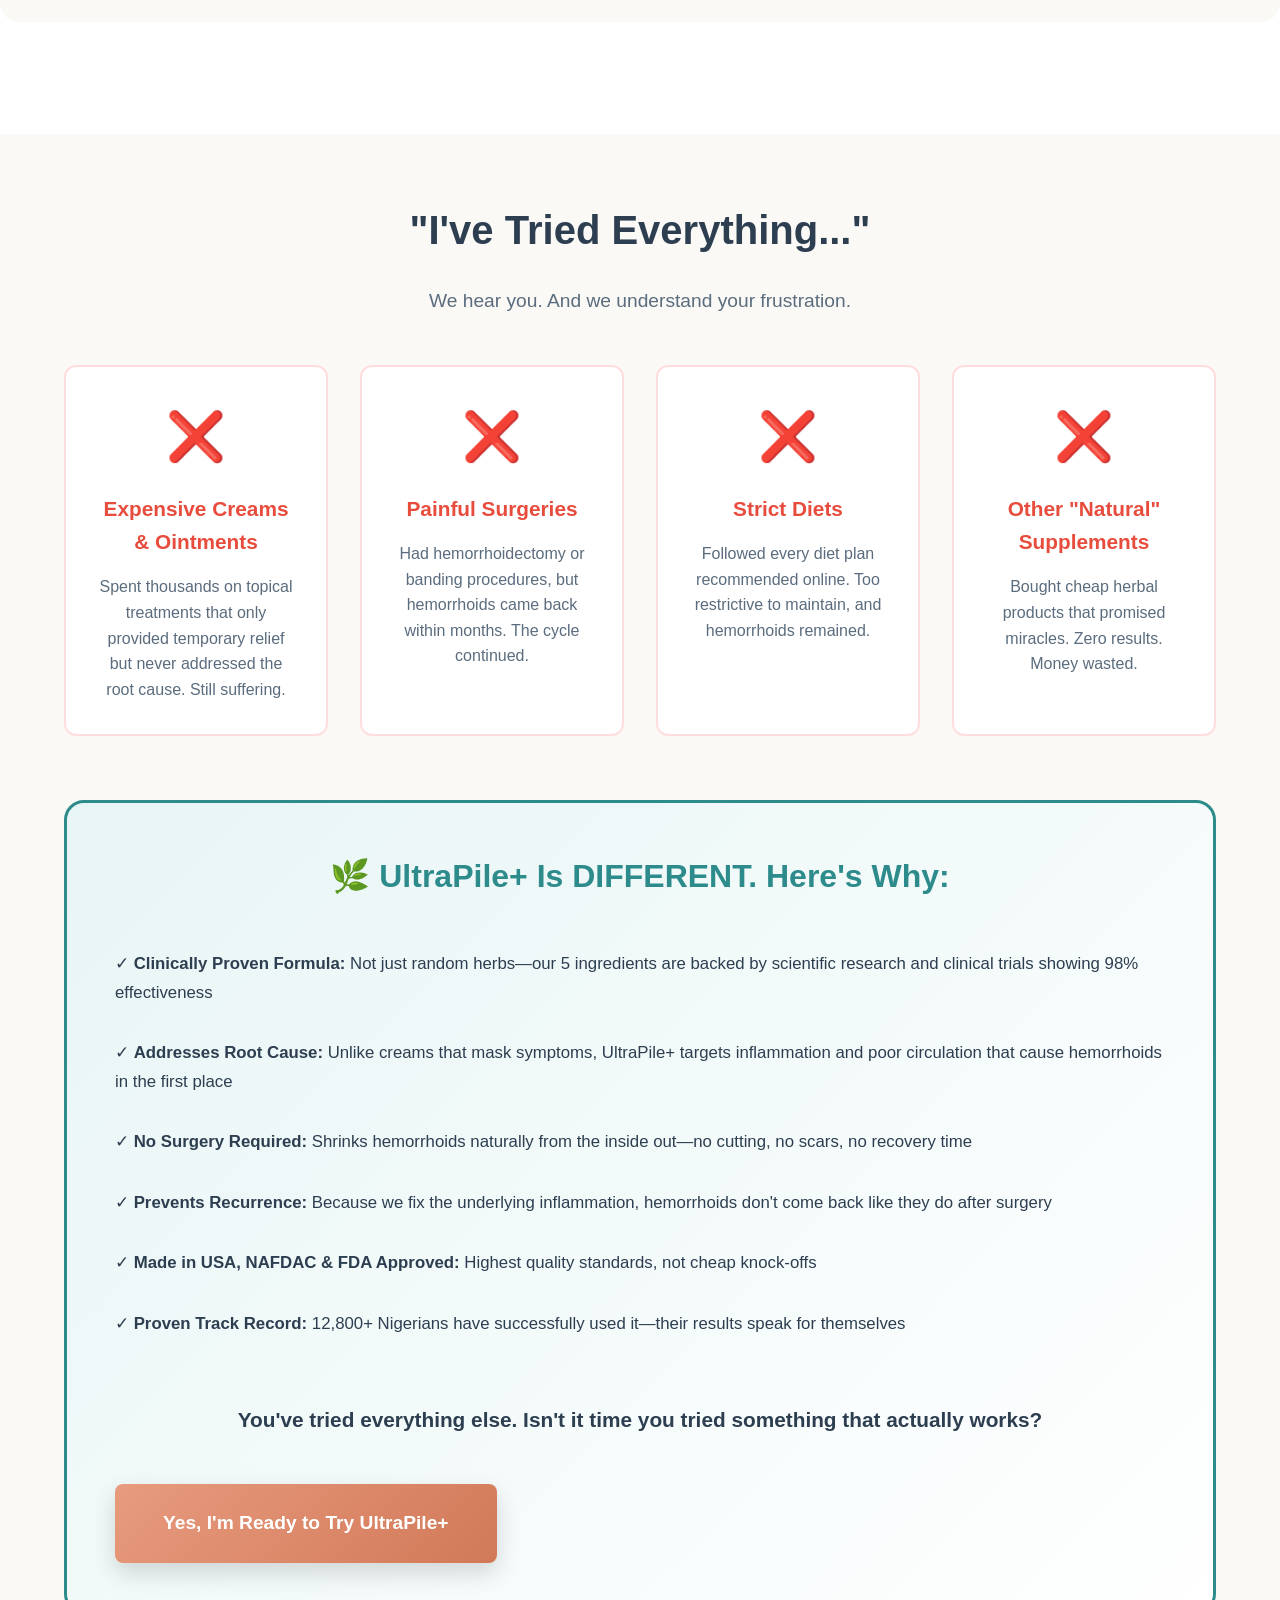
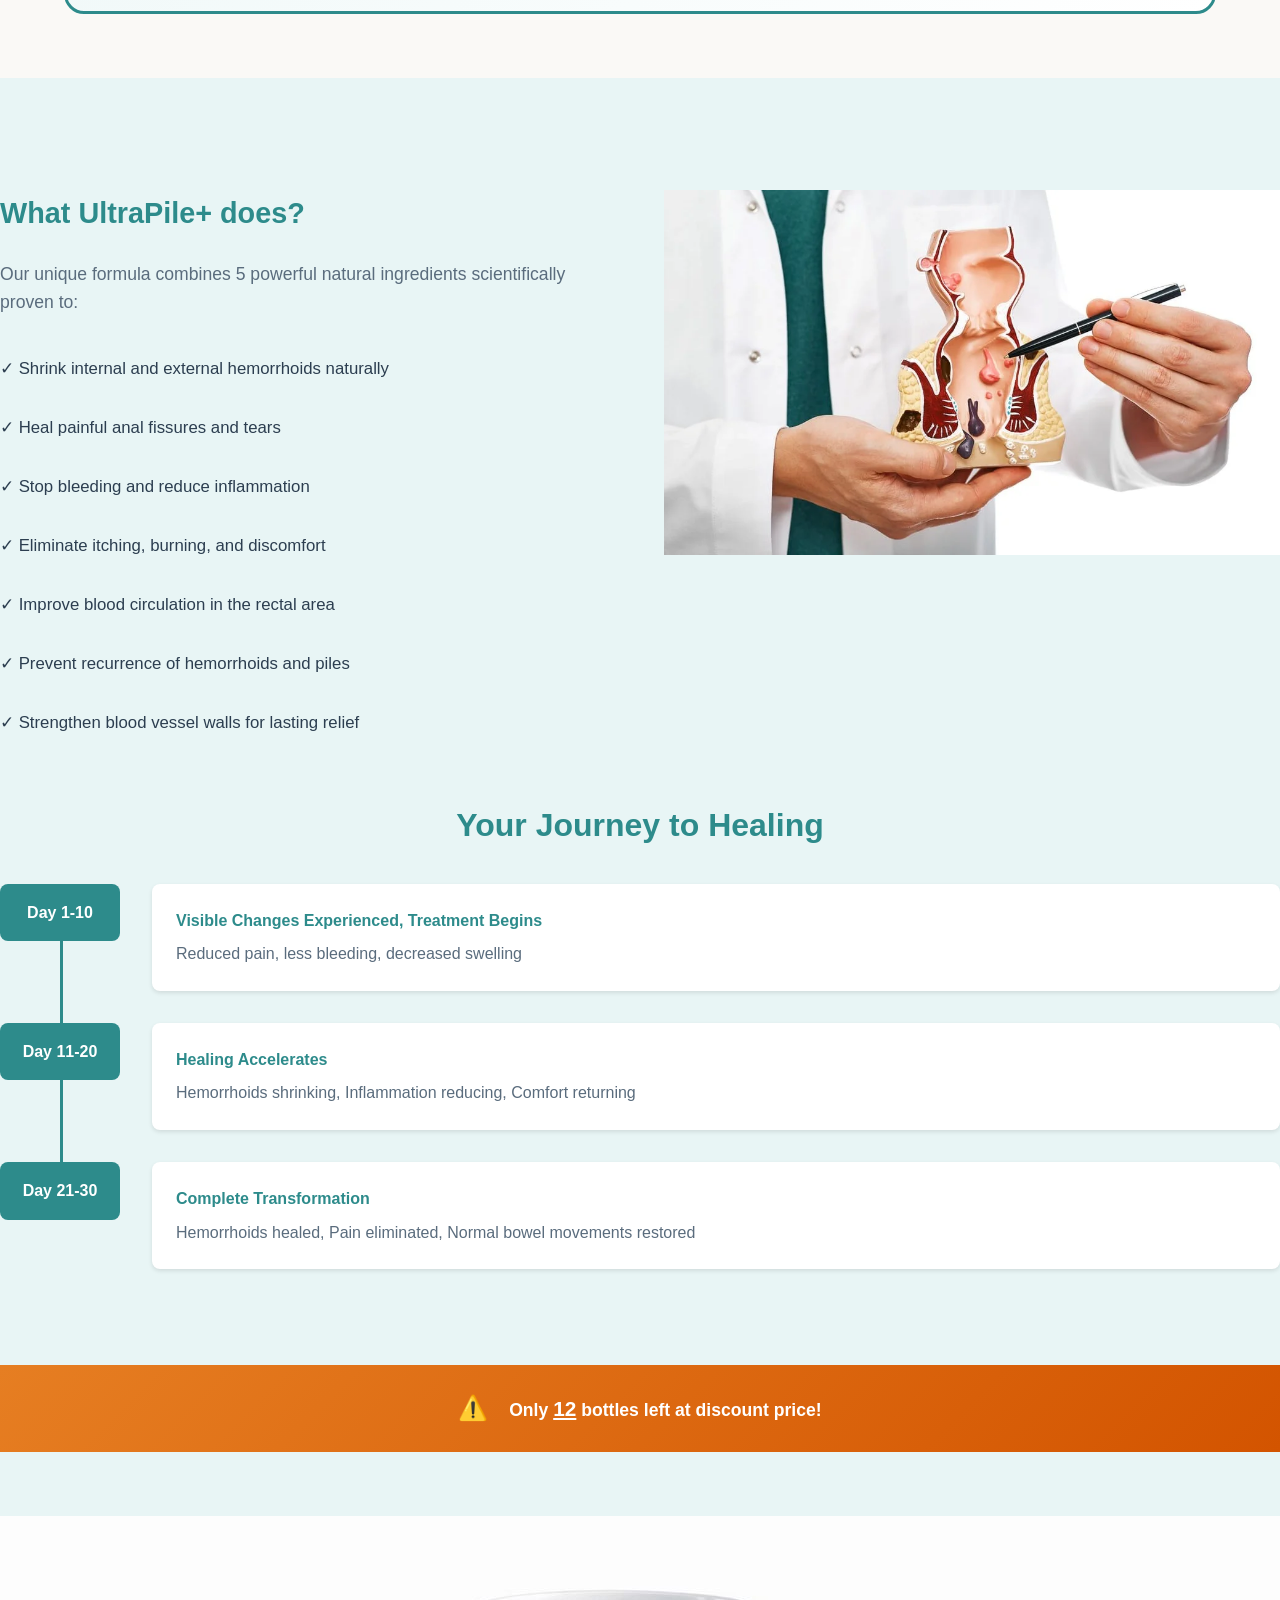
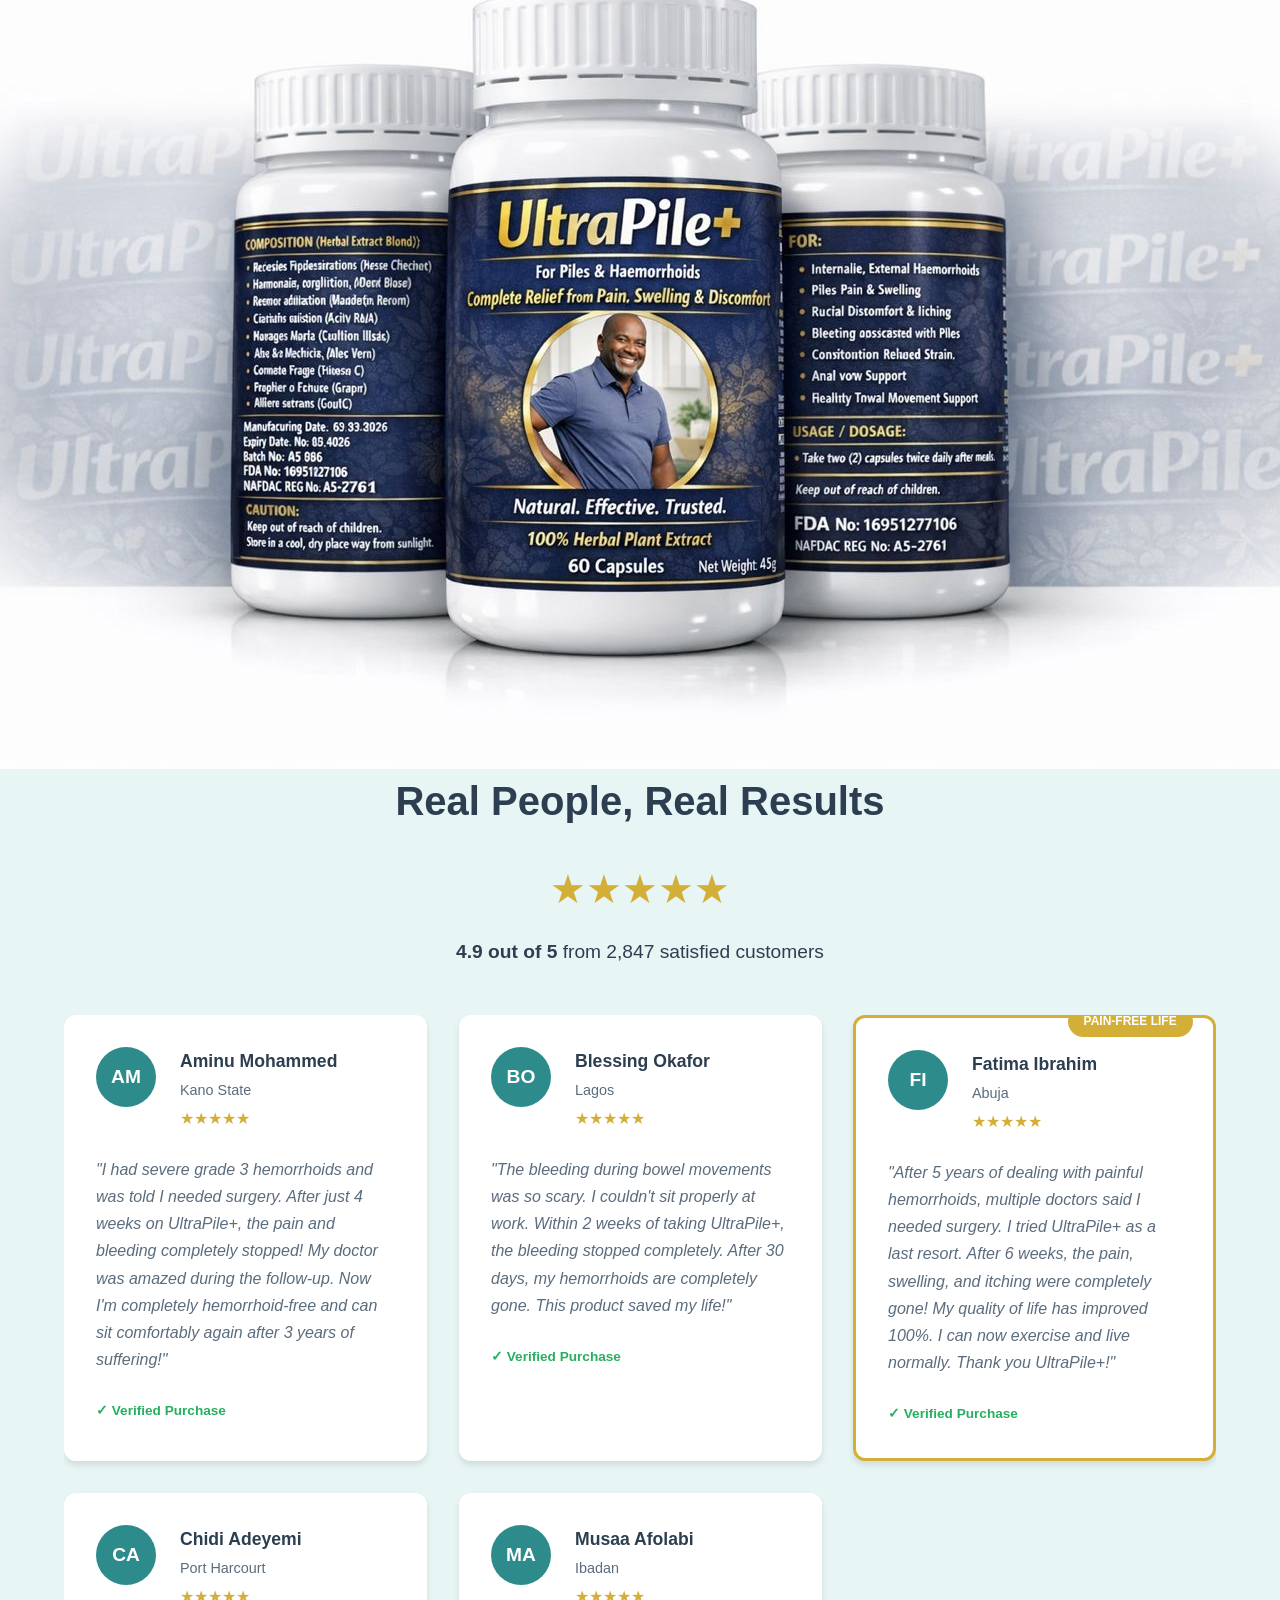
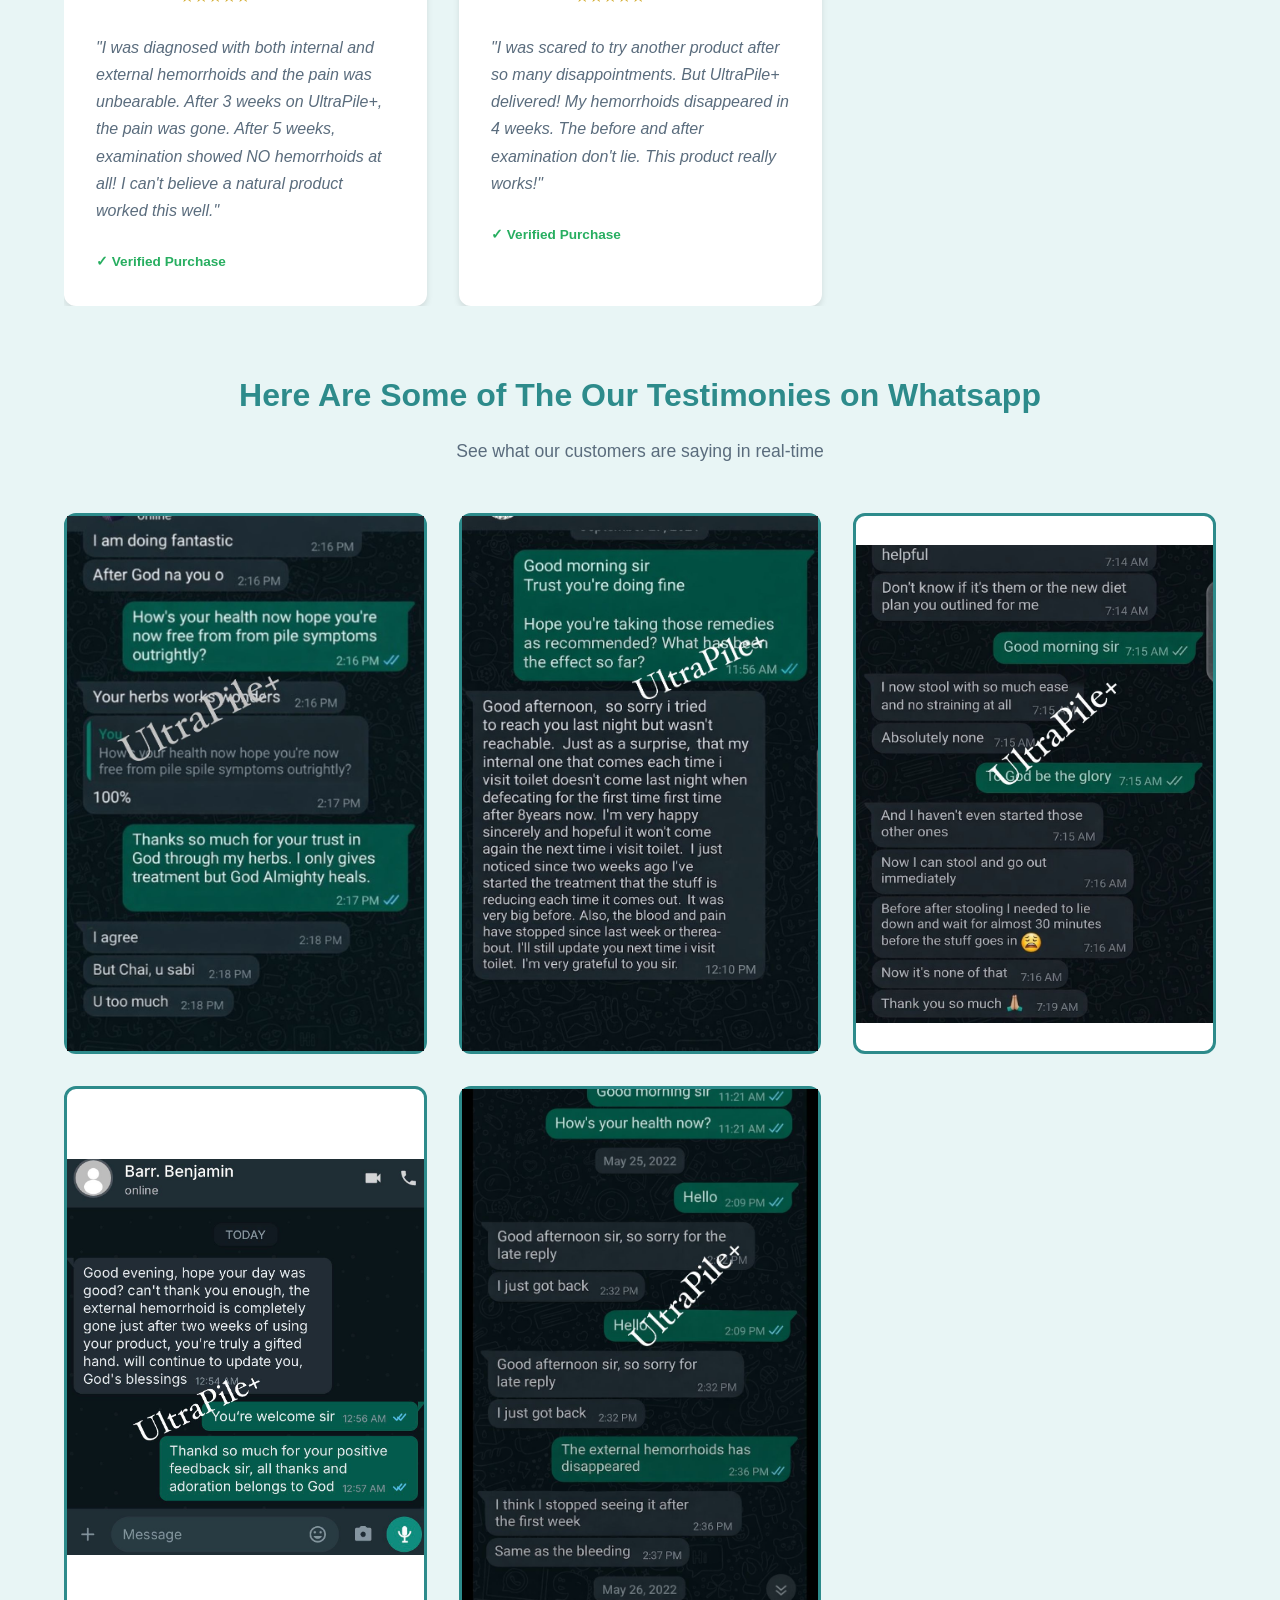
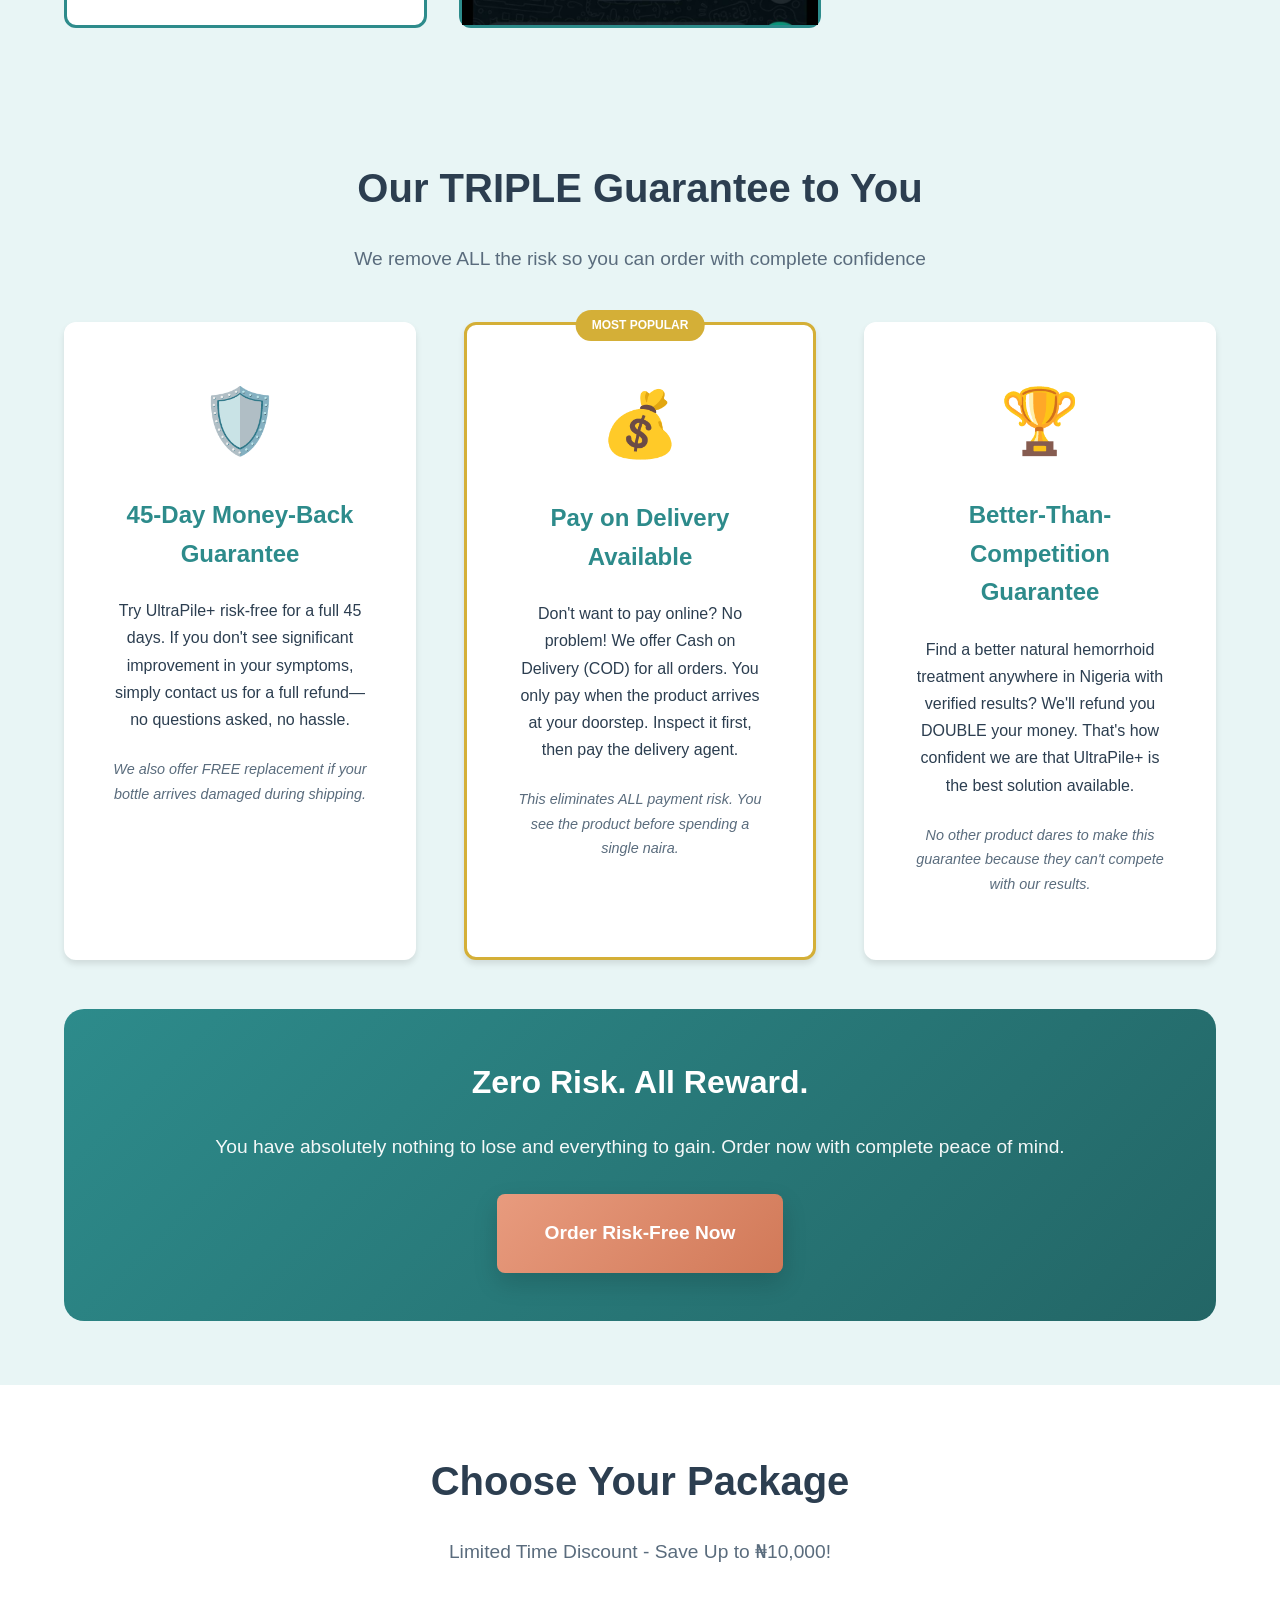
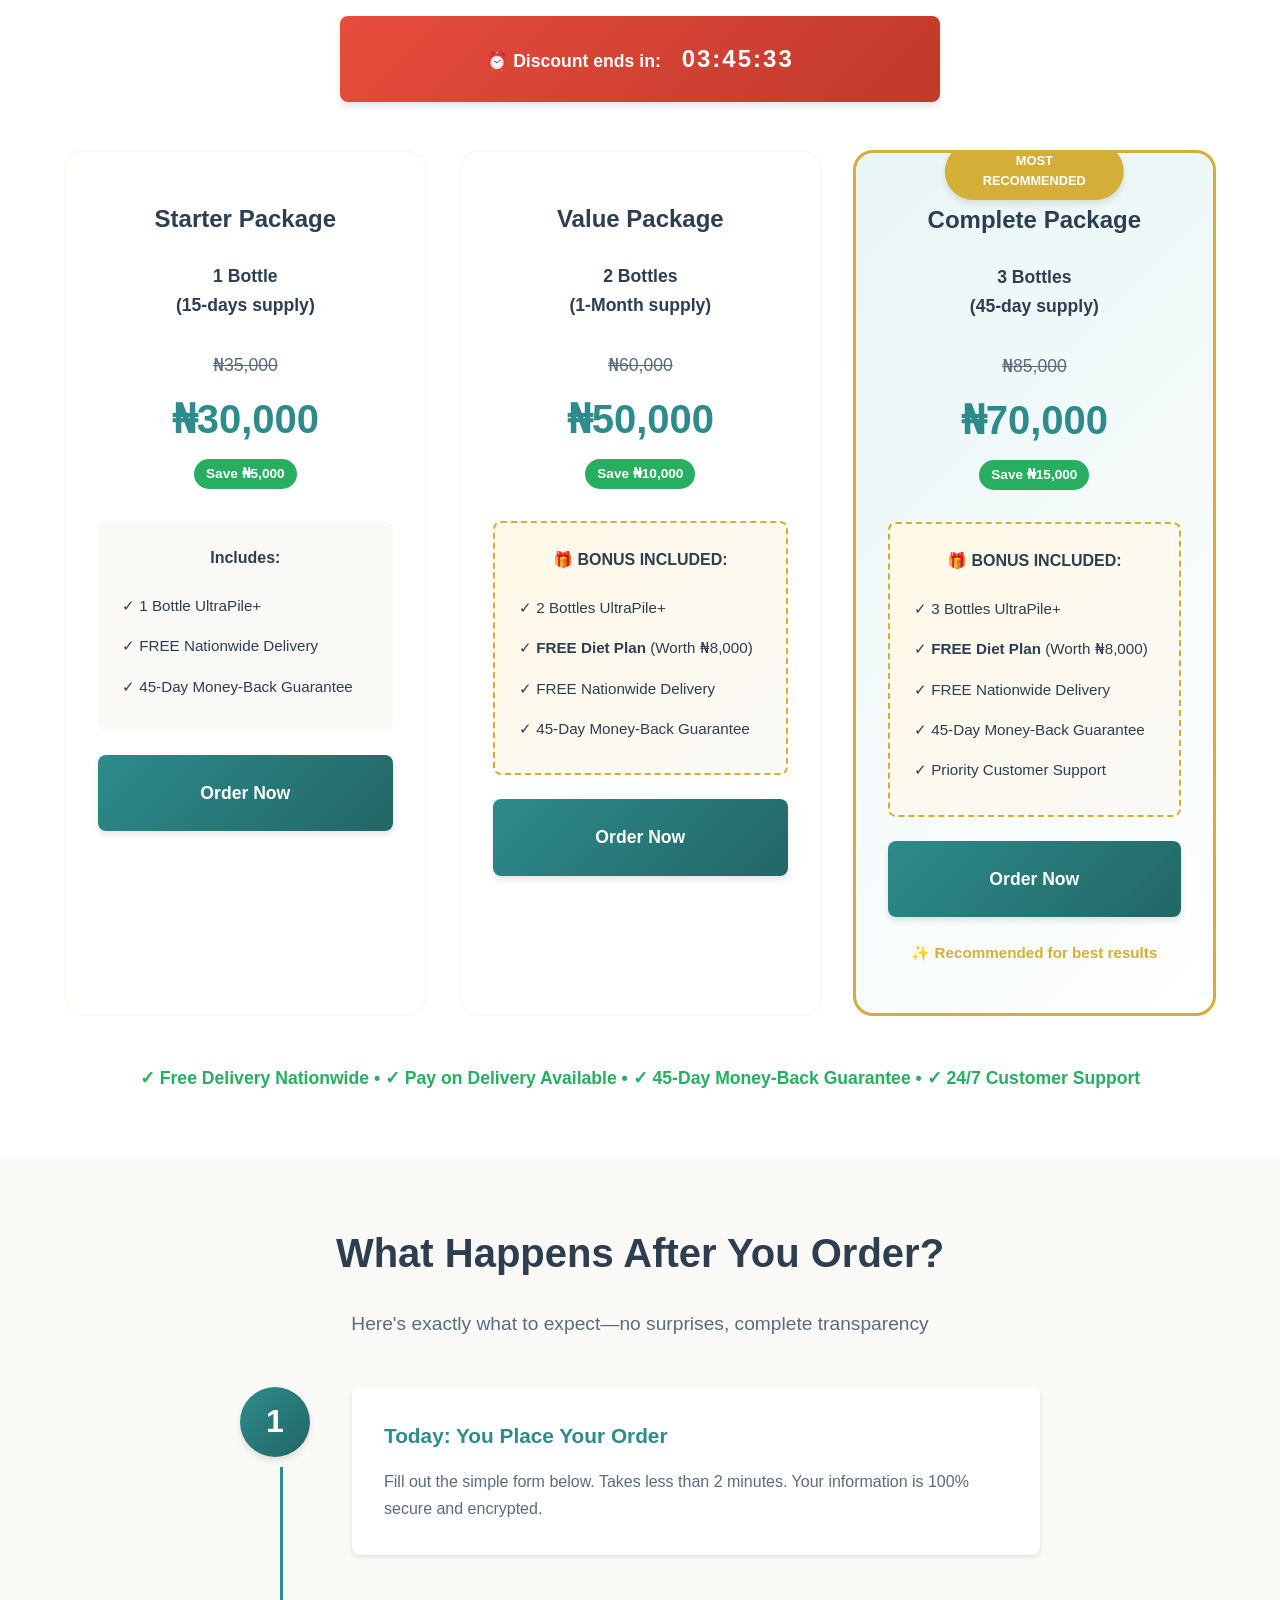
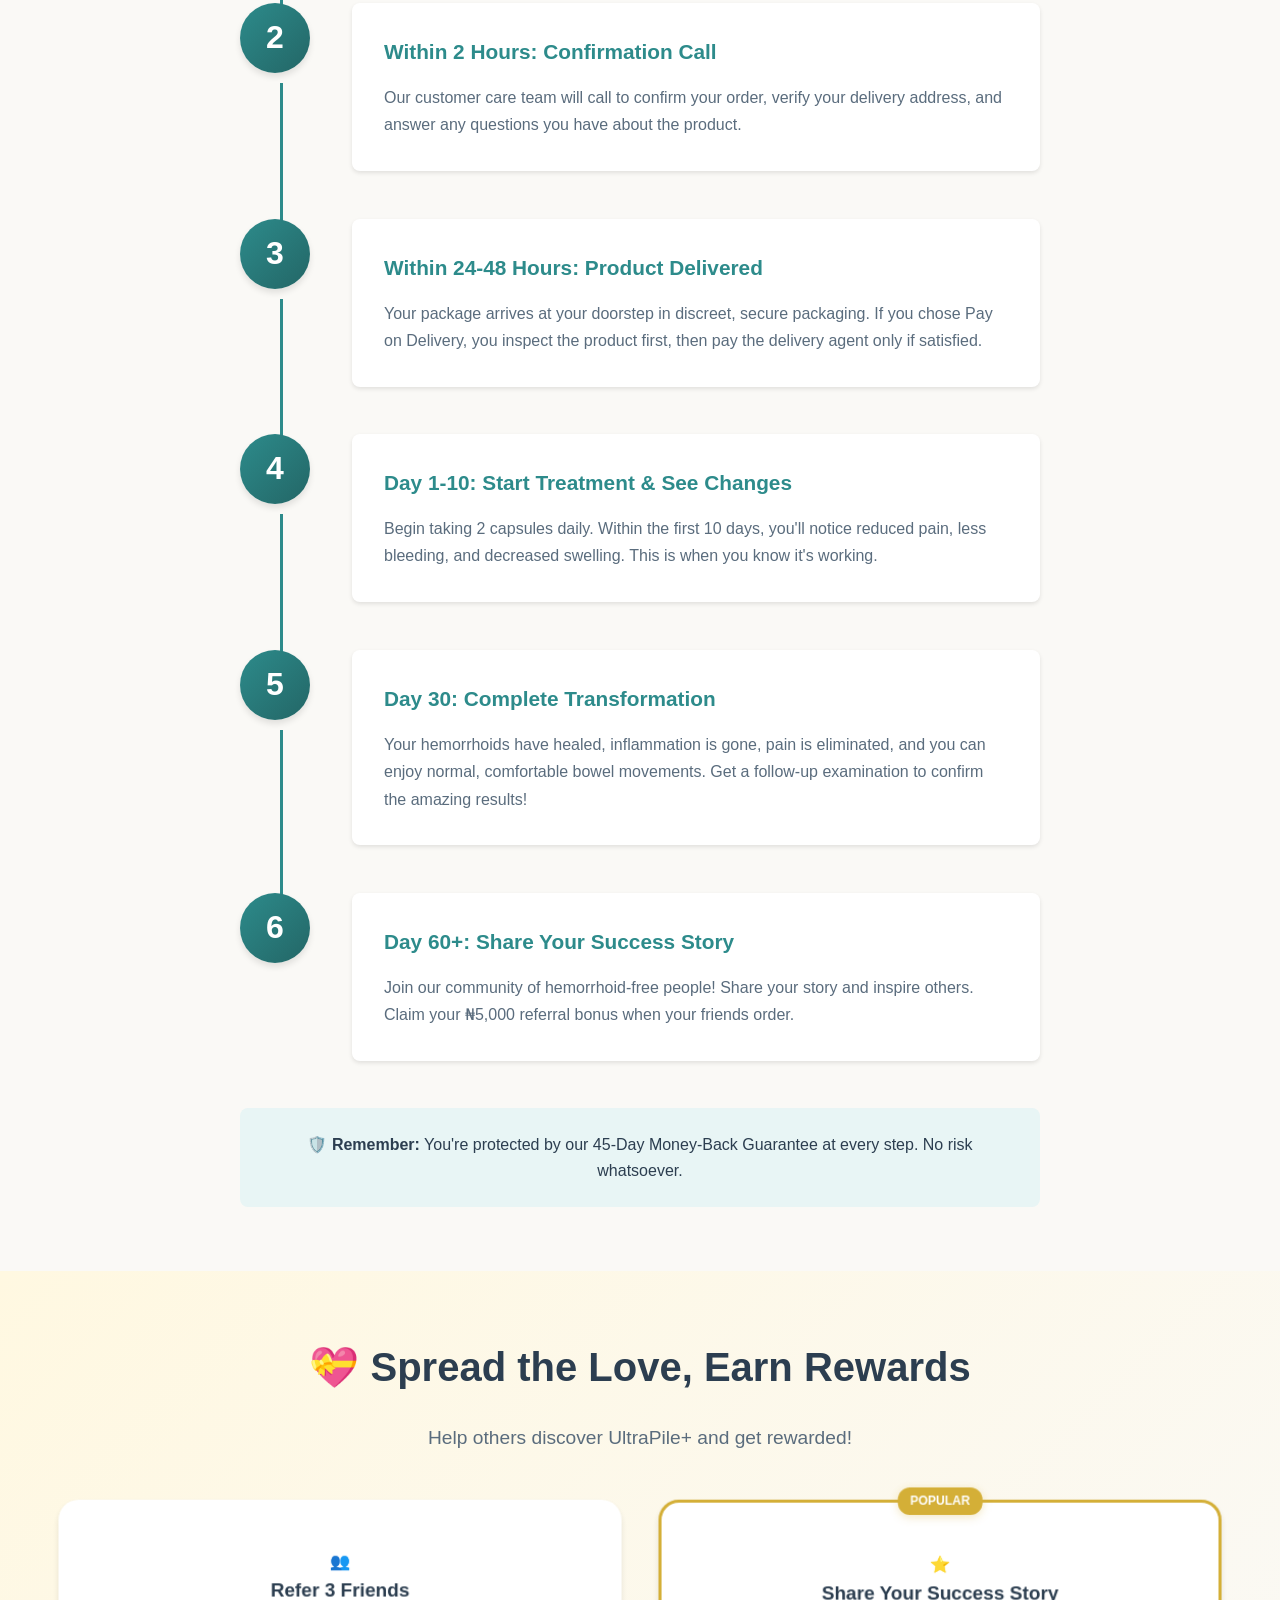
==== commit 9da2a4f7: "fufeuef" ====
--- a/index.html
+++ b/index.html
@@ -9,20 +9,6 @@
       content="UltraPile+: NAFDAC & FDA approved natural treatment for piles, hemorrhoids, and anal fissures. See results in 30 days or less. Money-back guarantee."
     />
     <link rel="stylesheet" href="style.css" />
-    <!-- Google tag (gtag.js) -->
-    <script
-      async
-      src="https://www.googletagmanager.com/gtag/js?id=AW-18041473988"
-    ></script>
-    <script>
-      window.dataLayer = window.dataLayer || [];
-      function gtag() {
-        dataLayer.push(arguments);
-      }
-      gtag("js", new Date());
-
-      gtag("config", "AW-18041473988");
-    </script>
   </head>
   <body>
     <!-- Live Visitor Counter Bar -->
@@ -674,8 +660,8 @@
               <p class="duration">(15-days supply)</p>
             </div>
             <div class="pricing">
-              <span class="old-price">₦40,000</span>
-              <span class="new-price">₦35,000</span>
+              <span class="old-price">₦35,000</span>
+              <span class="new-price">₦30,000</span>
               <span class="savings">Save ₦5,000</span>
             </div>
             <div class="package-includes">
@@ -696,8 +682,8 @@
               <p class="duration">(1-Month supply)</p>
             </div>
             <div class="pricing">
-              <span class="old-price">₦65,000</span>
-              <span class="new-price">₦55,000</span>
+              <span class="old-price">₦60,000</span>
+              <span class="new-price">₦50,000</span>
               <span class="savings">Save ₦10,000</span>
             </div>
             <div class="package-includes bonus-included">
@@ -708,7 +694,7 @@
                 <li>✓ FREE Nationwide Delivery</li>
                 <li>✓ 45-Day Money-Back Guarantee</li>
               </ul>
-              <p class="bonus-value">Total Value: ₦53,000 - You Pay: ₦40,000</p>
+              <!-- <p class="bonus-value">Total Value: ₦60,000 - You Pay: ₦50,000</p> -->
             </div>
             <a href="#order-form" class="btn-pricing">Order Now</a>
           </div>
@@ -721,8 +707,8 @@
               <p class="duration">(45-day supply)</p>
             </div>
             <div class="pricing">
-              <span class="old-price">₦90,000</span>
-              <span class="new-price">₦75,000</span>
+              <span class="old-price">₦85,000</span>
+              <span class="new-price">₦70,000</span>
               <span class="savings">Save ₦15,000</span>
             </div>
             <div class="package-includes bonus-included">
@@ -734,7 +720,7 @@
                 <li>✓ 45-Day Money-Back Guarantee</li>
                 <li>✓ Priority Customer Support</li>
               </ul>
-              <p class="bonus-value">Total Value: ₦80,000 - You Pay: ₦60,000</p>
+              <!-- <p class="bonus-value">Total Value: ₦80,000 - You Pay: ₦60,000</p> -->
             </div>
             <a href="#order-form" class="btn-pricing">Order Now</a>
             <p class="recommended">✨ Recommended for best results</p>
@@ -925,125 +911,93 @@
         </div>
 
         <form
-          class="order-form"
-          id="orderFormElement"
+          id="orderForm"
           action="https://formspree.io/f/xeerawvq"
           method="POST"
         >
-          <div class="form-group">
-            <label for="fullName">Full Name *</label>
-            <input
-              type="text"
-              id="fullName"
-              name="fullName"
-              required
-              placeholder="Enter your full name"
-            />
-          </div>
-
-          <div class="form-group">
-            <label for="deliveryAddress"
-              >Your Location / Delivery Address *</label
-            >
-            <textarea
-              id="deliveryAddress"
-              name="deliveryAddress"
-              required
-              placeholder="Enter your complete delivery address"
-              rows="3"
-            ></textarea>
-          </div>
-
-          <div class="form-row">
-            <div class="form-group">
-              <label for="phoneNumber">Your Phone Number *</label>
-              <input
-                type="tel"
-                id="phoneNumber"
-                name="phoneNumber"
-                required
-                placeholder="08012345678"
-              />
-            </div>
-
-            <div class="form-group">
-              <label for="phoneNumberConfirm">Confirm Phone Number *</label>
-              <input
-                type="tel"
-                id="phoneNumberConfirm"
-                name="phoneNumberConfirm"
-                required
-                placeholder="08012345678"
-              />
-            </div>
-          </div>
-
-          <div class="form-group">
-            <label for="state">State / Region *</label>
-            <select id="state" name="state" required>
-              <option value="">Select your state</option>
-              <option value="Abia">Abia</option>
-              <option value="Adamawa">Adamawa</option>
-              <option value="Akwa Ibom">Akwa Ibom</option>
-              <option value="Anambra">Anambra</option>
-              <option value="Bauchi">Bauchi</option>
-              <option value="Bayelsa">Bayelsa</option>
-              <option value="Benue">Benue</option>
-              <option value="Borno">Borno</option>
-              <option value="Cross River">Cross River</option>
-              <option value="Delta">Delta</option>
-              <option value="Ebonyi">Ebonyi</option>
-              <option value="Edo">Edo</option>
-              <option value="Ekiti">Ekiti</option>
-              <option value="Enugu">Enugu</option>
-              <option value="FCT">FCT Abuja</option>
-              <option value="Gombe">Gombe</option>
-              <option value="Imo">Imo</option>
-              <option value="Jigawa">Jigawa</option>
-              <option value="Kaduna">Kaduna</option>
-              <option value="Kano">Kano</option>
-              <option value="Katsina">Katsina</option>
-              <option value="Kebbi">Kebbi</option>
-              <option value="Kogi">Kogi</option>
-              <option value="Kwara">Kwara</option>
-              <option value="Lagos">Lagos</option>
-              <option value="Nasarawa">Nasarawa</option>
-              <option value="Niger">Niger</option>
-              <option value="Ogun">Ogun</option>
-              <option value="Ondo">Ondo</option>
-              <option value="Osun">Osun</option>
-              <option value="Oyo">Oyo</option>
-              <option value="Plateau">Plateau</option>
-              <option value="Rivers">Rivers</option>
-              <option value="Sokoto">Sokoto</option>
-              <option value="Taraba">Taraba</option>
-              <option value="Yobe">Yobe</option>
-              <option value="Zamfara">Zamfara</option>
-            </select>
-          </div>
-
-          <div class="form-group">
-            <label for="quantity">Quantity Needed *</label>
-            <select id="quantity" name="quantity" required>
-              <option value="">Select package</option>
-              <option value="1 Bottle - ₦35,000">
-                1 Bottle of UltraPile+ => ₦35,000
-              </option>
-              <option value="2 Bottles   - ₦55,000">
-                2 Bottles of UltraPile+ => ₦55,000
-              </option>
-              <option value="3 Bottles   - ₦75,000">
-                3 Bottles of UltraPile+ => ₦75,000 (Most Recommended)
-              </option>
-            </select>
-          </div>
-
-          <button type="submit" class="btn-submit">Submit My Order Now</button>
-
-          <p class="form-note">
-            After submitting, we'll contact you within 2 hours to confirm your
-            order and arrange payment & delivery.
-          </p>
+          <label for="name">Full Name</label>
+          <input
+            type="text"
+            name="name"
+            id="name"
+            placeholder="Enter your full name"
+            required
+          />
+
+          <label for="phone">Primary Phone Number</label>
+          <input
+            type="tel"
+            name="phone"
+            id="phone"
+            placeholder="08012345678"
+            pattern="\d{11}"
+            minlength="11"
+            maxlength="11"
+            required
+          />
+
+          <label for="alt-phone">Alternative Phone Number</label>
+          <input
+            type="tel"
+            name="alt-phone"
+            id="alt-phone"
+            placeholder="08012345678"
+            pattern="\d{11}"
+            minlength="11"
+            maxlength="11"
+            required
+          />
+
+          <label for="state">State</label>
+          <select
+            name="state"
+            id="state"
+            required
+            style="width: 100%; padding: 10px; margin-bottom: 10px"
+          >
+            <option value="">-- Select Your State --</option>
+          </select>
+
+          <label for="lga">Local Government Area (LGA)</label>
+          <select
+            name="lga"
+            id="lga"
+            required
+            style="width: 100%; padding: 10px; margin-bottom: 10px"
+            disabled
+          >
+            <option value="">-- Select State First --</option>
+          </select>
+
+          <label for="quantity">Select Number of Bottles</label>
+          <select
+            name="quantity"
+            id="quantity"
+            required
+            style="width: 100%; padding: 10px; margin-bottom: 10px"
+          >
+            <option value="">-- Choose Quantity --</option>
+            <option value="1 Bottle of UltraPile+ - ₦25,000">
+              1 Bottle - ₦25,000
+            </option>
+            <option value="2 Bottles of UltraPile+ - ₦40,000">
+              2 Bottles - ₦40,000
+            </option>
+            <option value="3 Bottles of UltraPile+ - ₦55,000">
+              3 Bottles - ₦55,000
+            </option>
+          </select>
+
+          <label for="address">Delivery Address</label>
+          <textarea
+            name="address"
+            id="address"
+            rows="3"
+            placeholder="Enter your full delivery address"
+            required
+          ></textarea>
+
+          <button type="submit">Submit Order</button>
         </form>
       </div>
     </section>
--- a/style.css
+++ b/style.css
@@ -971,7 +971,7 @@
 
 .popular-badge {
   position: absolute;
-  top: -15px;
+  top: -10px;
   left: 50%;
   transform: translateX(-50%);
   background: var(--accent-gold);
@@ -1093,139 +1093,103 @@
   animation: pulse-alert 2s infinite;
 }
 
-.order-form {
-  background: var(--white);
-  padding: var(--spacing-xl);
-  border-radius: var(--radius-xl);
-  max-width: 700px;
+#orderForm {
+  background: #fff;
+  border: 1px solid #e8e8e8;
+  border-radius: 12px;
+  padding: 2rem;
+  max-width: 680px;
   margin: 0 auto;
-  box-shadow: var(--shadow-lg);
-}
-
-.form-group {
-  margin-bottom: var(--spacing-lg);
-}
-
-.form-row {
+}
+
+#orderForm label {
+  display: block;
+  font-size: 13px;
+  font-weight: 600;
+  color: #555;
+  margin: 1.25rem 0 6px;
+}
+
+#orderForm label:first-of-type {
+  margin-top: 0;
+}
+
+#orderForm input[type="text"],
+#orderForm input[type="tel"],
+#orderForm select,
+#orderForm textarea {
+  display: block;
+  width: 100%;
+  box-sizing: border-box;
+  padding: 10px 14px;
+  font-size: 15px;
+  border: 1px solid #ddd;
+  border-radius: 8px;
+  background: #fff;
+  color: #1a1a1a;
+  outline: none;
+  transition: border-color 0.15s;
+  font-family: inherit;
+}
+
+#orderForm input:focus,
+#orderForm select:focus,
+#orderForm textarea:focus {
+  border-color: #1d9e75;
+  box-shadow: 0 0 0 3px rgba(29, 158, 117, 0.12);
+}
+
+#orderForm textarea {
+  resize: vertical;
+  min-height: 90px;
+}
+
+#orderForm select {
+  appearance: none;
+  background-image: url("data:image/svg+xml,%3Csvg xmlns='http://www.w3.org/2000/svg' width='12' height='8' viewBox='0 0 12 8'%3E%3Cpath d='M1 1l5 5 5-5' stroke='%23888' stroke-width='1.5' fill='none' stroke-linecap='round'/%3E%3C/svg%3E");
+  background-repeat: no-repeat;
+  background-position: right 14px center;
+  padding-right: 36px;
+}
+
+.phone-row {
   display: grid;
   grid-template-columns: 1fr 1fr;
-  gap: var(--spacing-md);
-}
-
-.form-group label {
-  display: block;
+  gap: 16px;
+}
+
+#orderForm button[type="submit"] {
+  margin-top: 1.75rem;
+  width: 100%;
+  padding: 14px;
+  background: #1d9e75;
+  color: #fff;
+  font-size: 16px;
   font-weight: 600;
-  color: var(--text-dark);
-  margin-bottom: var(--spacing-xs);
-  font-size: 1rem;
-}
-
-.form-group input,
-.form-group textarea,
-.form-group select {
-  width: 100%;
-  padding: var(--spacing-md);
-  border: 2px solid var(--bg-cream);
-  border-radius: var(--radius-md);
-  font-size: 1rem;
-  font-family: var(--font-primary);
-  transition: var(--transition-fast);
-}
-
-.form-group input:focus,
-.form-group textarea:focus,
-.form-group select:focus {
-  outline: none;
-  border-color: var(--primary-teal);
-  box-shadow: 0 0 0 3px var(--primary-teal-light);
-}
-
-.form-group textarea {
-  resize: vertical;
-  min-height: 100px;
-}
-
-.radio-group {
-  display: flex;
-  flex-direction: column;
-  gap: var(--spacing-sm);
-}
-
-.radio-label {
-  display: flex;
-  align-items: center;
-  padding: var(--spacing-md);
-  background: var(--bg-cream);
-  border: 2px solid transparent;
-  border-radius: var(--radius-md);
+  border: none;
+  border-radius: 8px;
   cursor: pointer;
-  transition: var(--transition-fast);
-}
-
-.radio-label:hover {
-  border-color: var(--primary-teal);
-  background: var(--primary-teal-light);
-}
-
-.radio-label input[type="radio"] {
-  width: auto;
-  margin-right: var(--spacing-sm);
-  cursor: pointer;
-}
-
-.radio-label input[type="radio"]:checked + span {
-  color: var(--primary-teal);
-  font-weight: 700;
-}
-
-.form-guarantee {
-  background: var(--primary-teal-light);
-  padding: var(--spacing-md);
-  border-radius: var(--radius-md);
-  text-align: center;
-  margin-bottom: var(--spacing-lg);
-}
-
-.form-guarantee p {
-  color: var(--text-dark);
-  font-size: 0.95rem;
-  margin: 4px 0;
-}
-
-.btn-submit {
-  width: 100%;
-  background: linear-gradient(135deg, var(--secondary-coral), #d17958);
-  color: var(--white);
-  padding: var(--spacing-md) var(--spacing-lg);
-  border: none;
-  border-radius: var(--radius-md);
-  font-size: 1.2rem;
-  font-weight: 700;
-  cursor: pointer;
-  transition: var(--transition-normal);
-  box-shadow: var(--shadow-md);
-}
-
-.btn-submit:hover {
-  transform: translateY(-3px);
-  box-shadow: var(--shadow-lg);
-}
-
-.btn-submit:active {
-  transform: translateY(0);
+  transition: background 0.15s;
+}
+
+#orderForm button[type="submit"]:hover {
+  background: #0f6e56;
 }
 
 .form-note {
   text-align: center;
-  color: var(--text-gray);
-  font-size: 0.9rem;
-  margin-top: var(--spacing-md);
+  font-size: 13px;
+  color: #888;
+  margin-top: 1rem;
   font-style: italic;
 }
 
-@media (max-width: 768px) {
-  .form-row {
+@media (max-width: 520px) {
+  .phone-row {
     grid-template-columns: 1fr;
+  }
+  #orderForm {
+    padding: 1.25rem;
   }
 }
 
@@ -1556,7 +1520,6 @@
     box-shadow: 0 0 0 0 rgba(255, 255, 255, 0);
   }
 }
-
 
 .discount-toast {
   position: fixed;
@@ -1579,10 +1542,6 @@
   -webkit-backface-visibility: hidden;
 }
 
-
-
-
-
 /* Latest Update */
 
 /* ============================================
@@ -3154,7 +3113,7 @@
     font-size: 0.9rem;
     padding: 0.75rem 1.5rem;
   }
-  
+
   .sticky-cta-bar {
     padding: 0.6rem 0.5rem;
   }
@@ -3167,4 +3126,4 @@
 
 .footer {
   margin-bottom: 70px;
-}+}
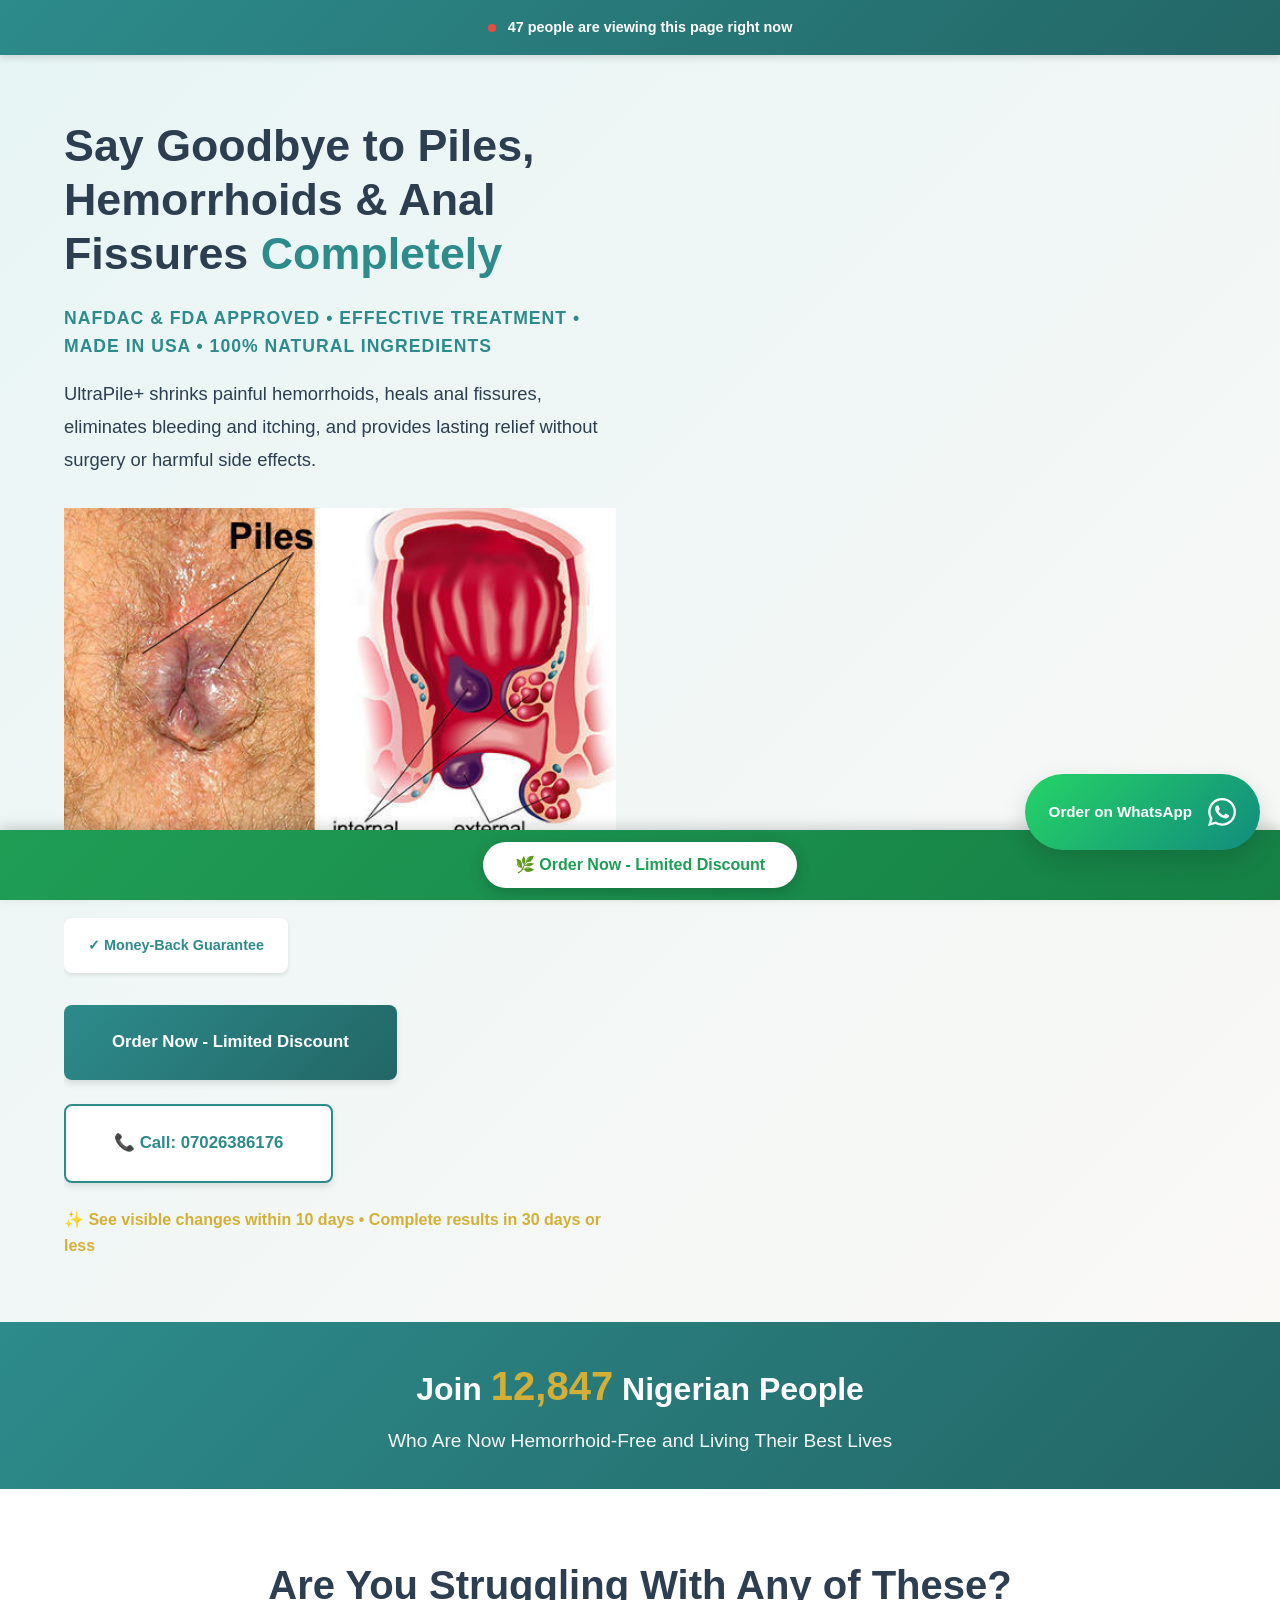
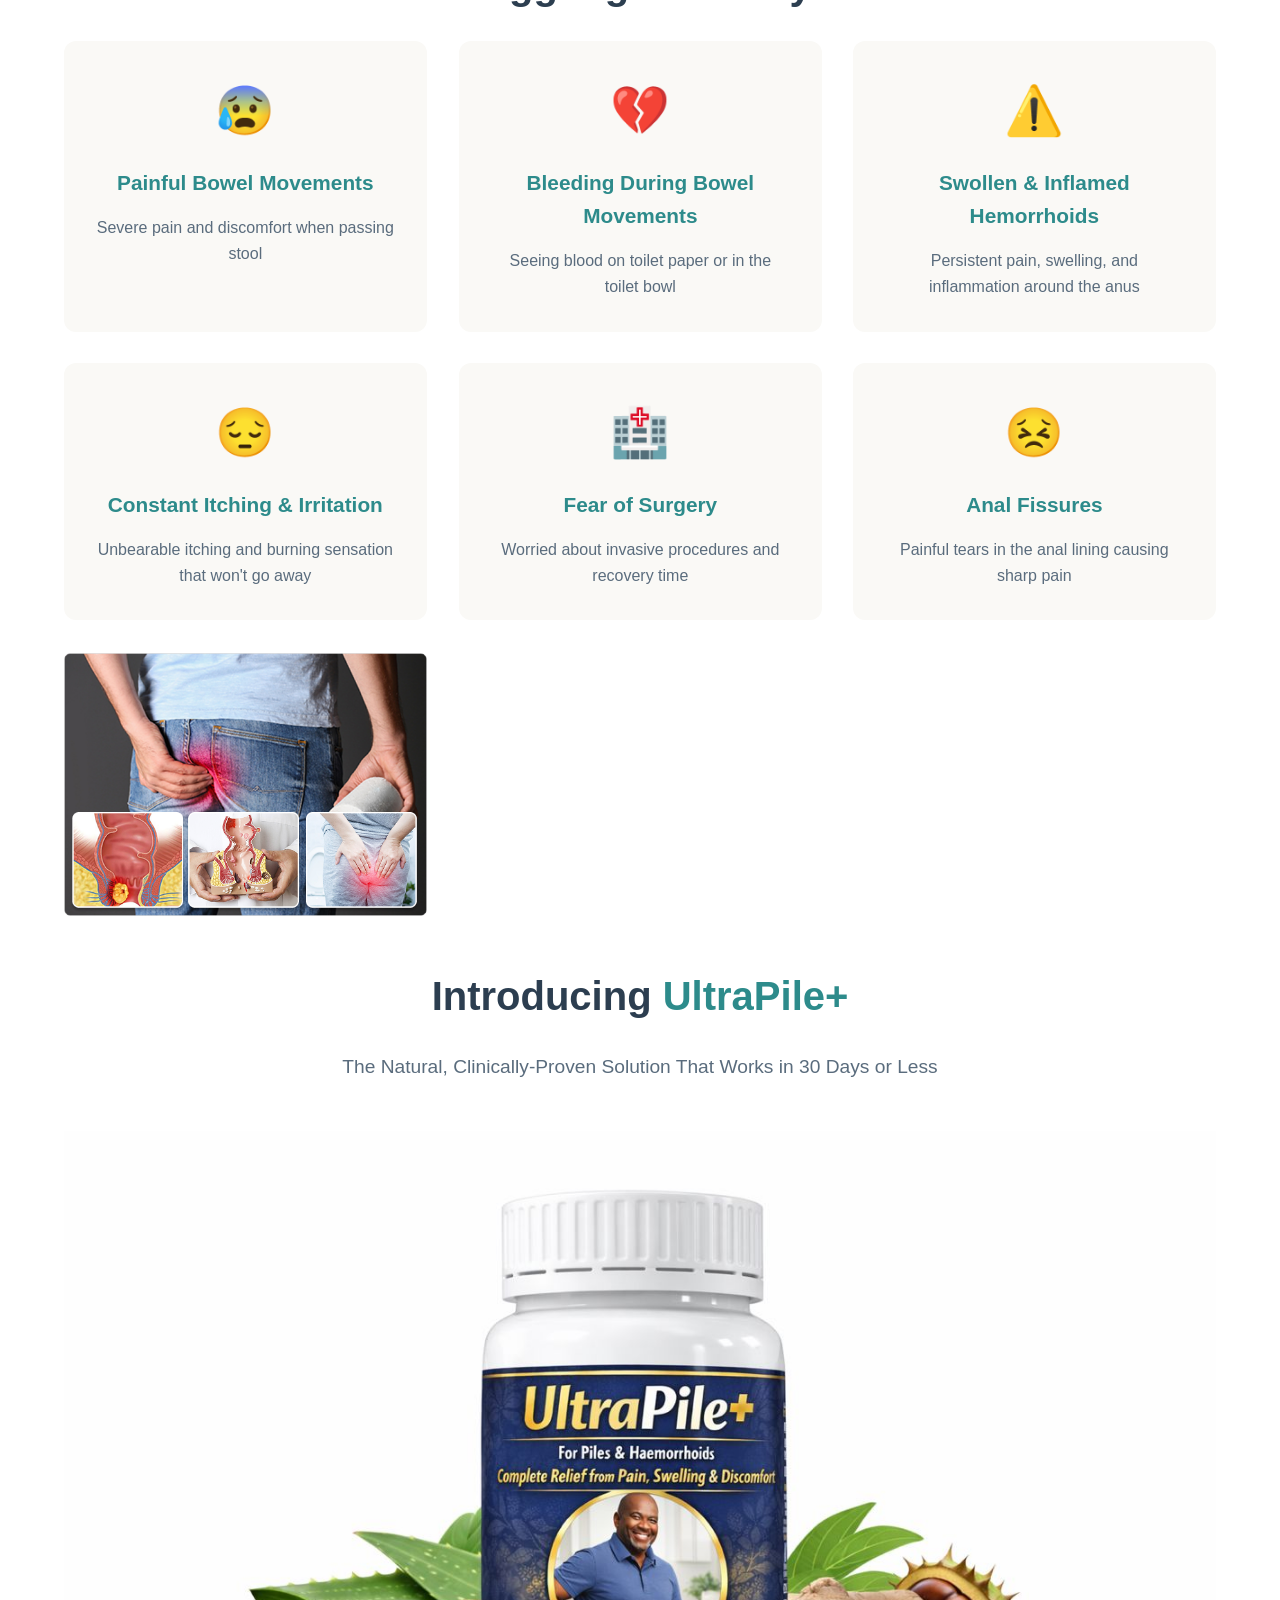
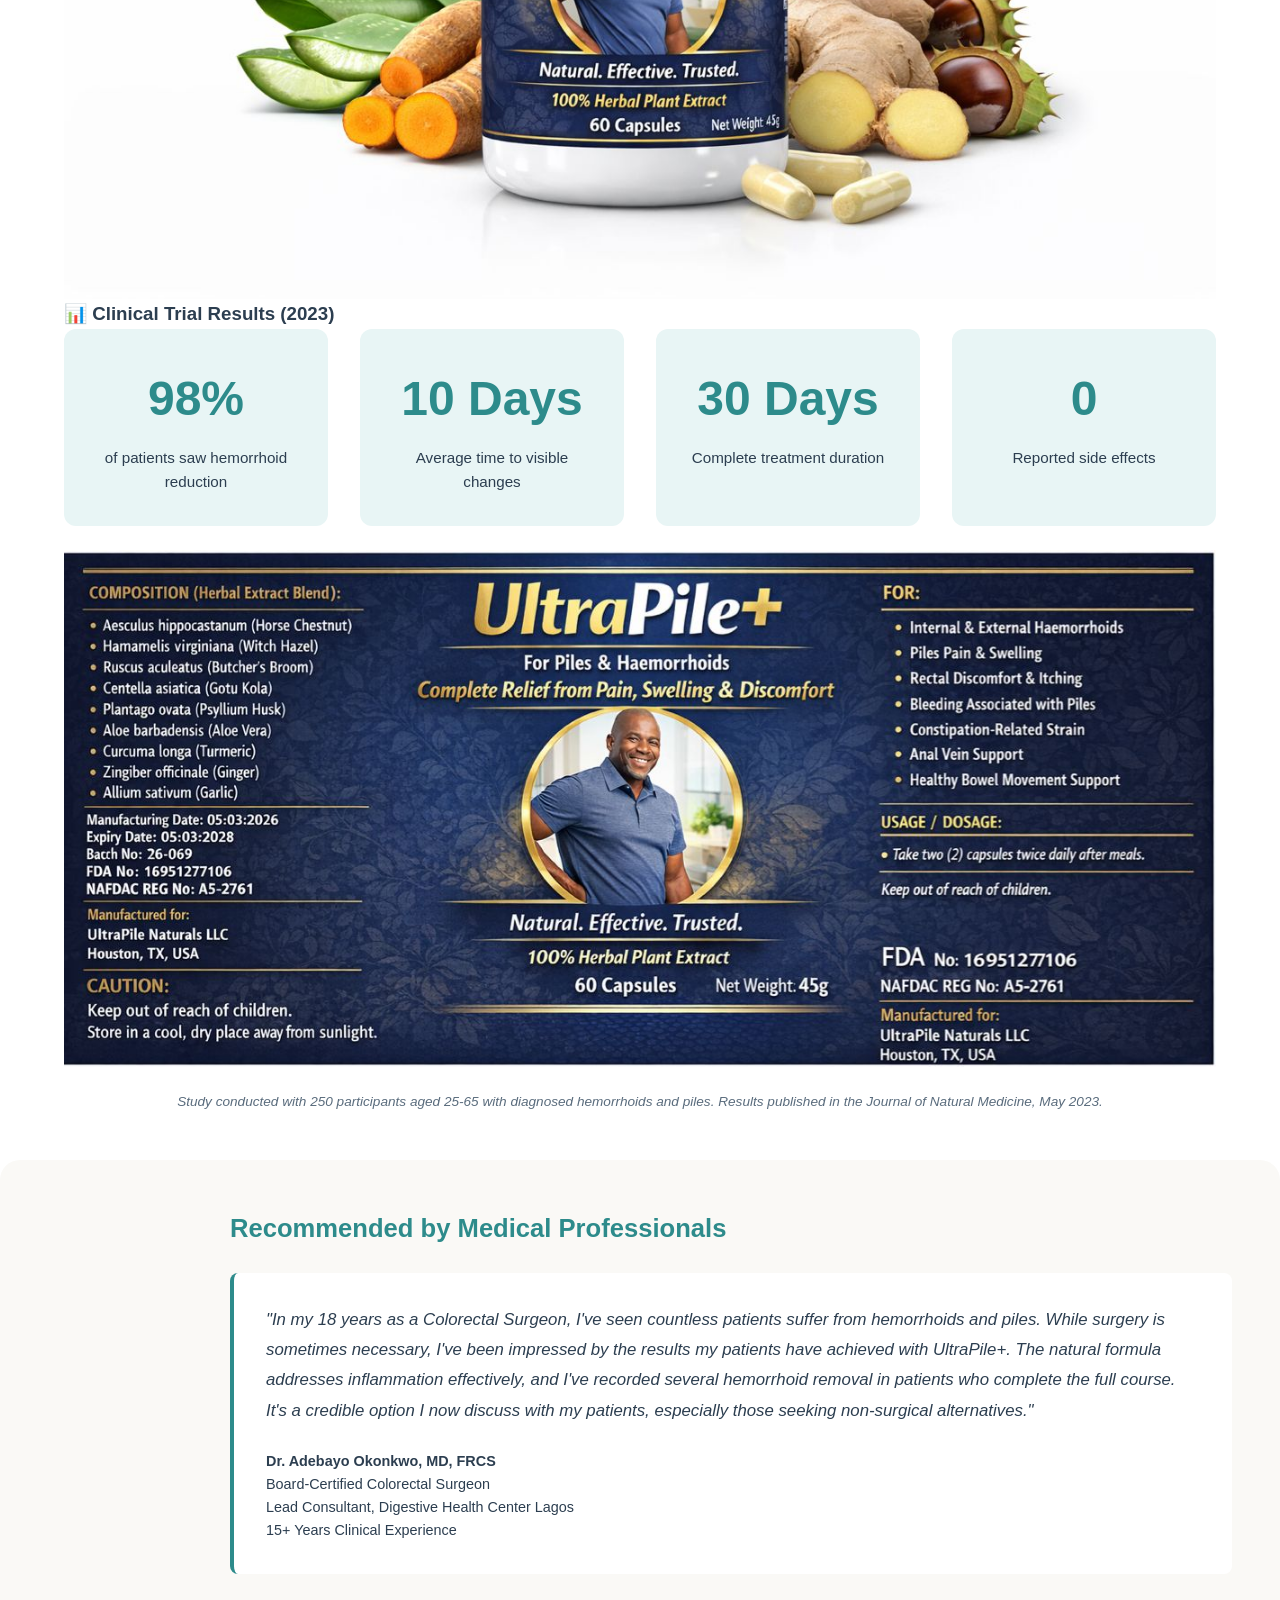
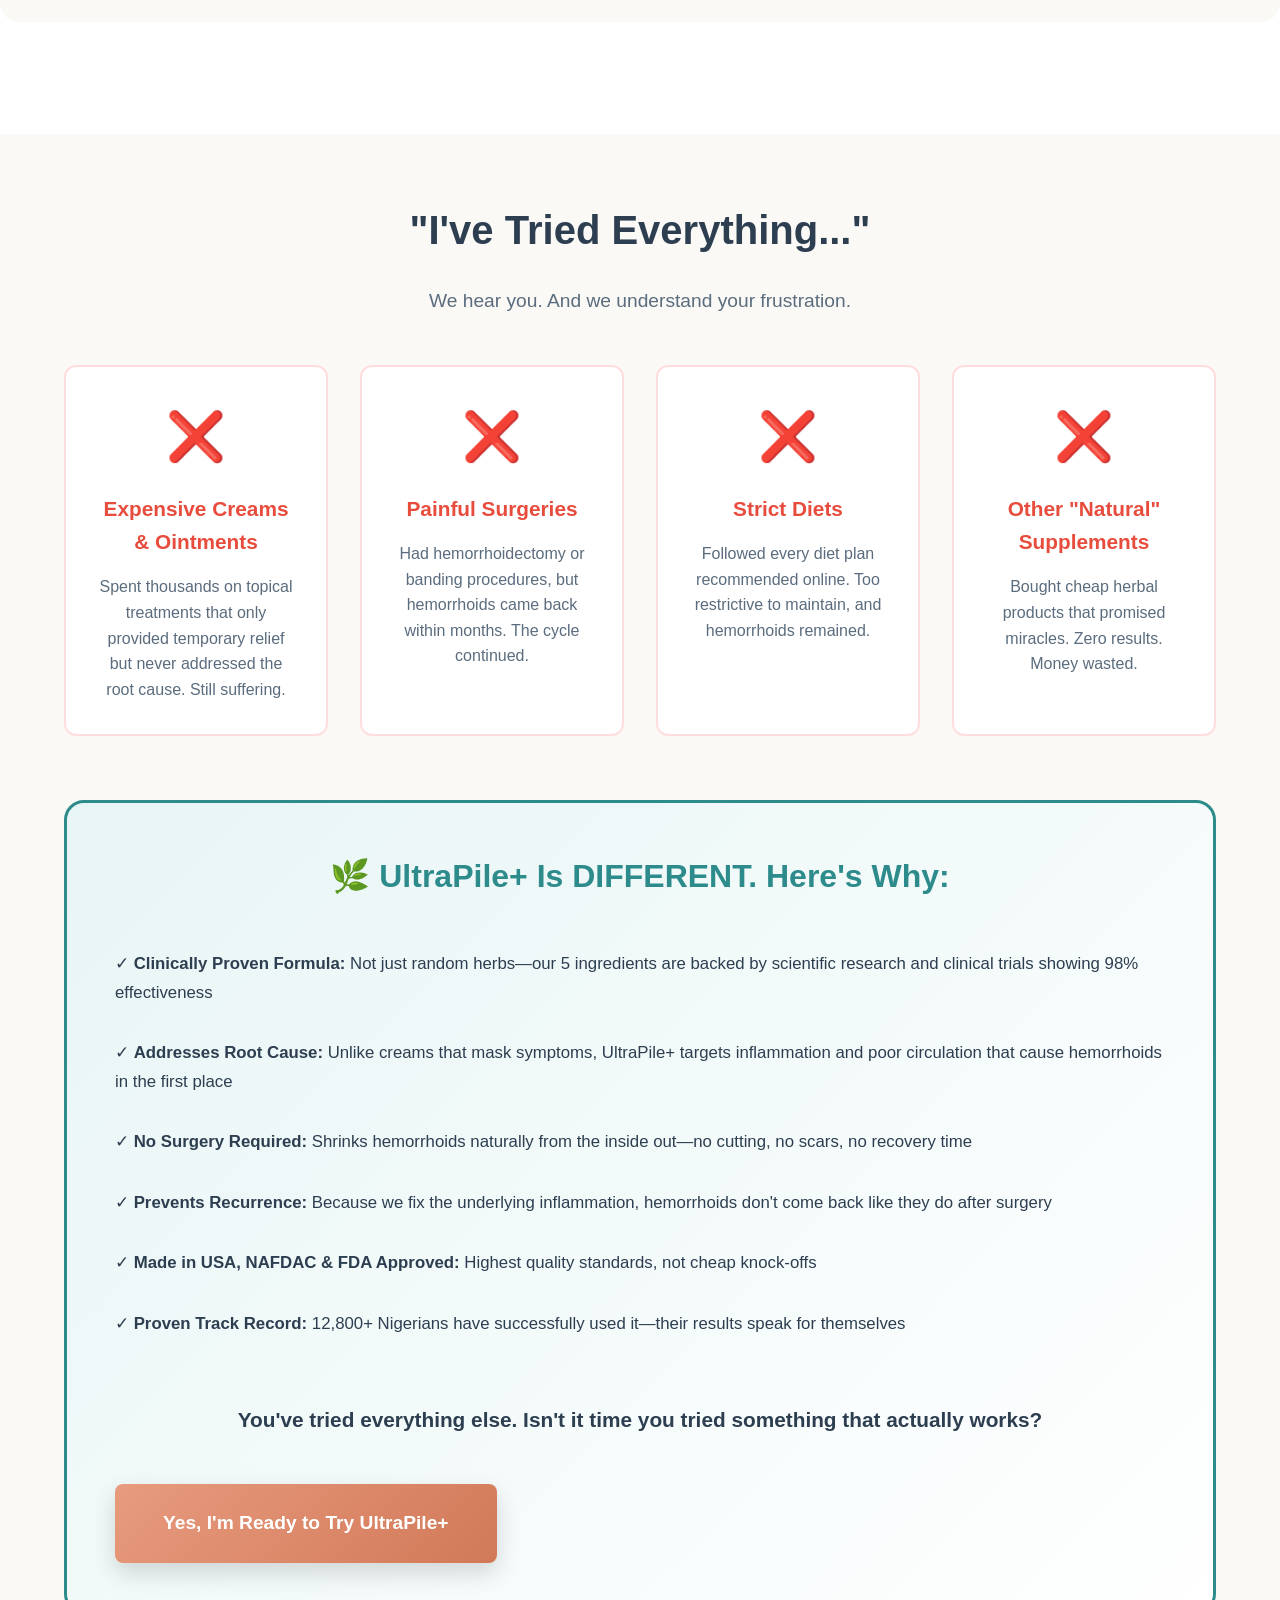
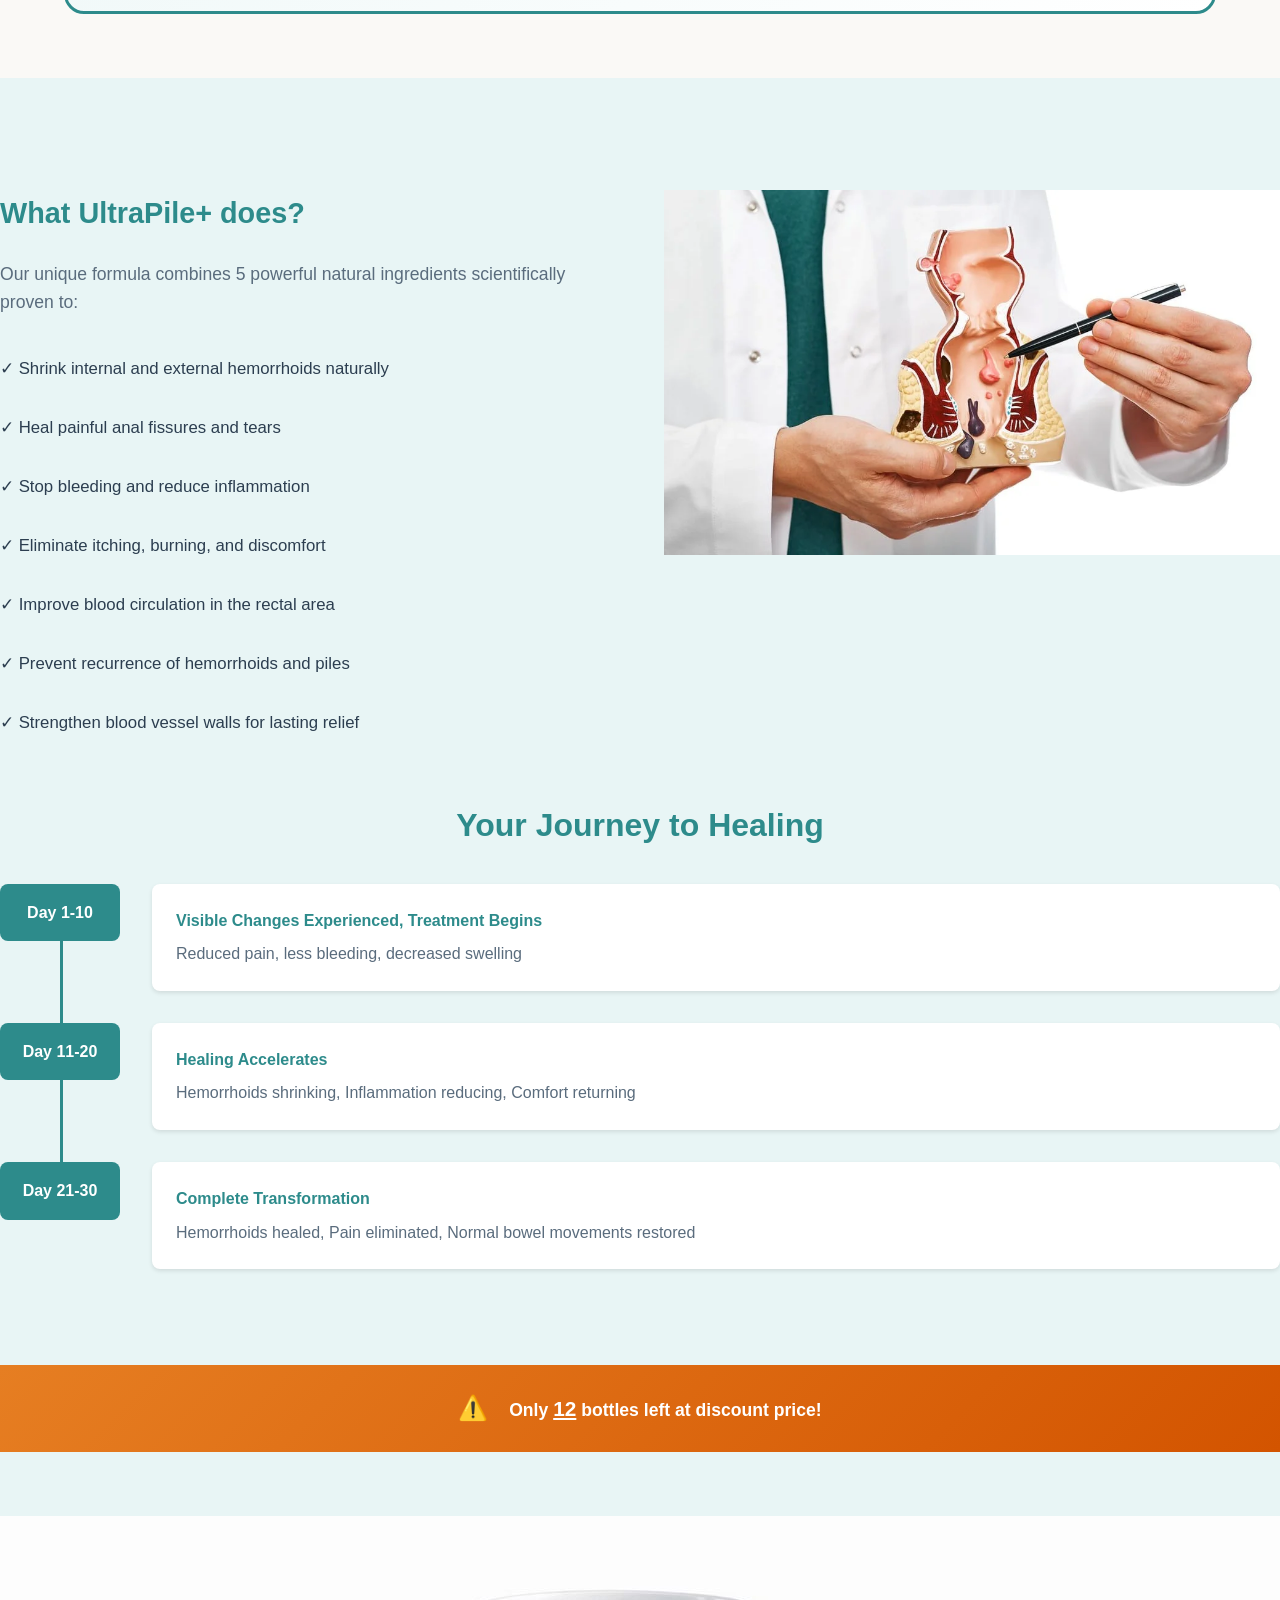
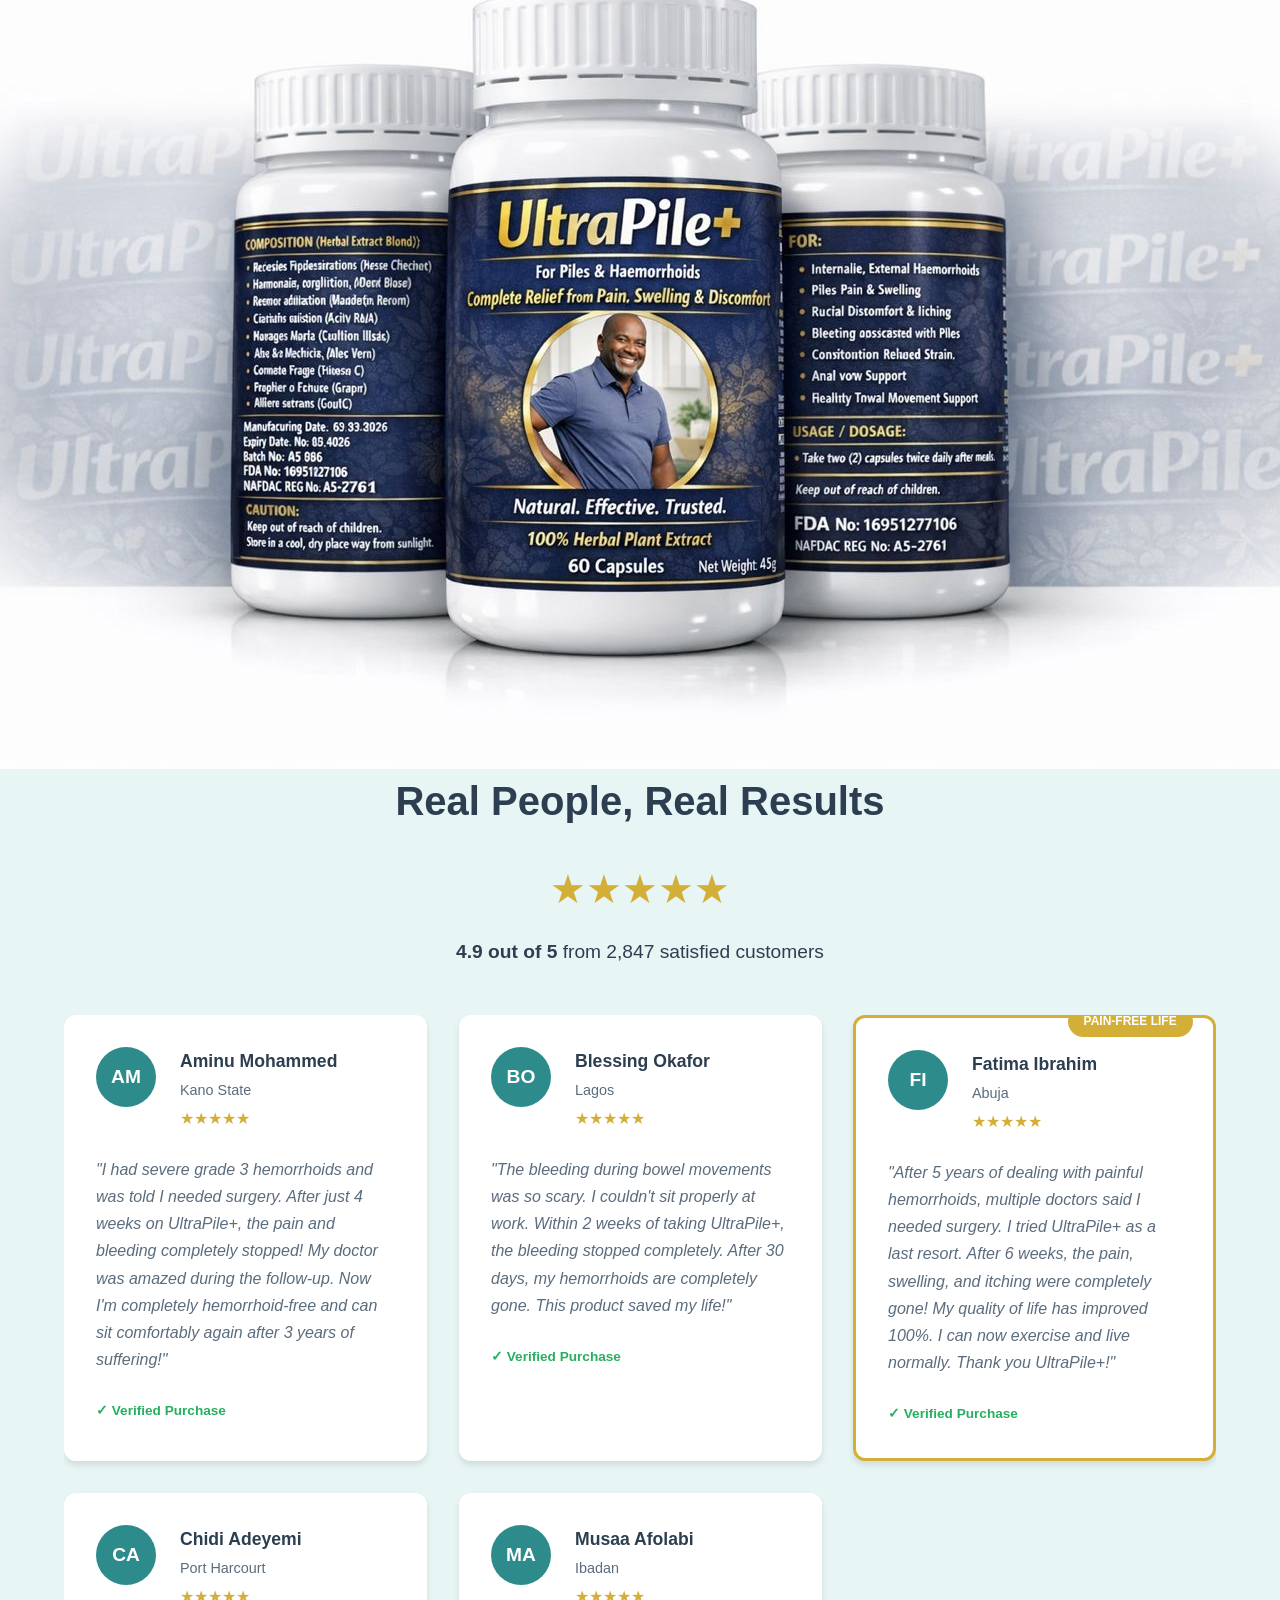
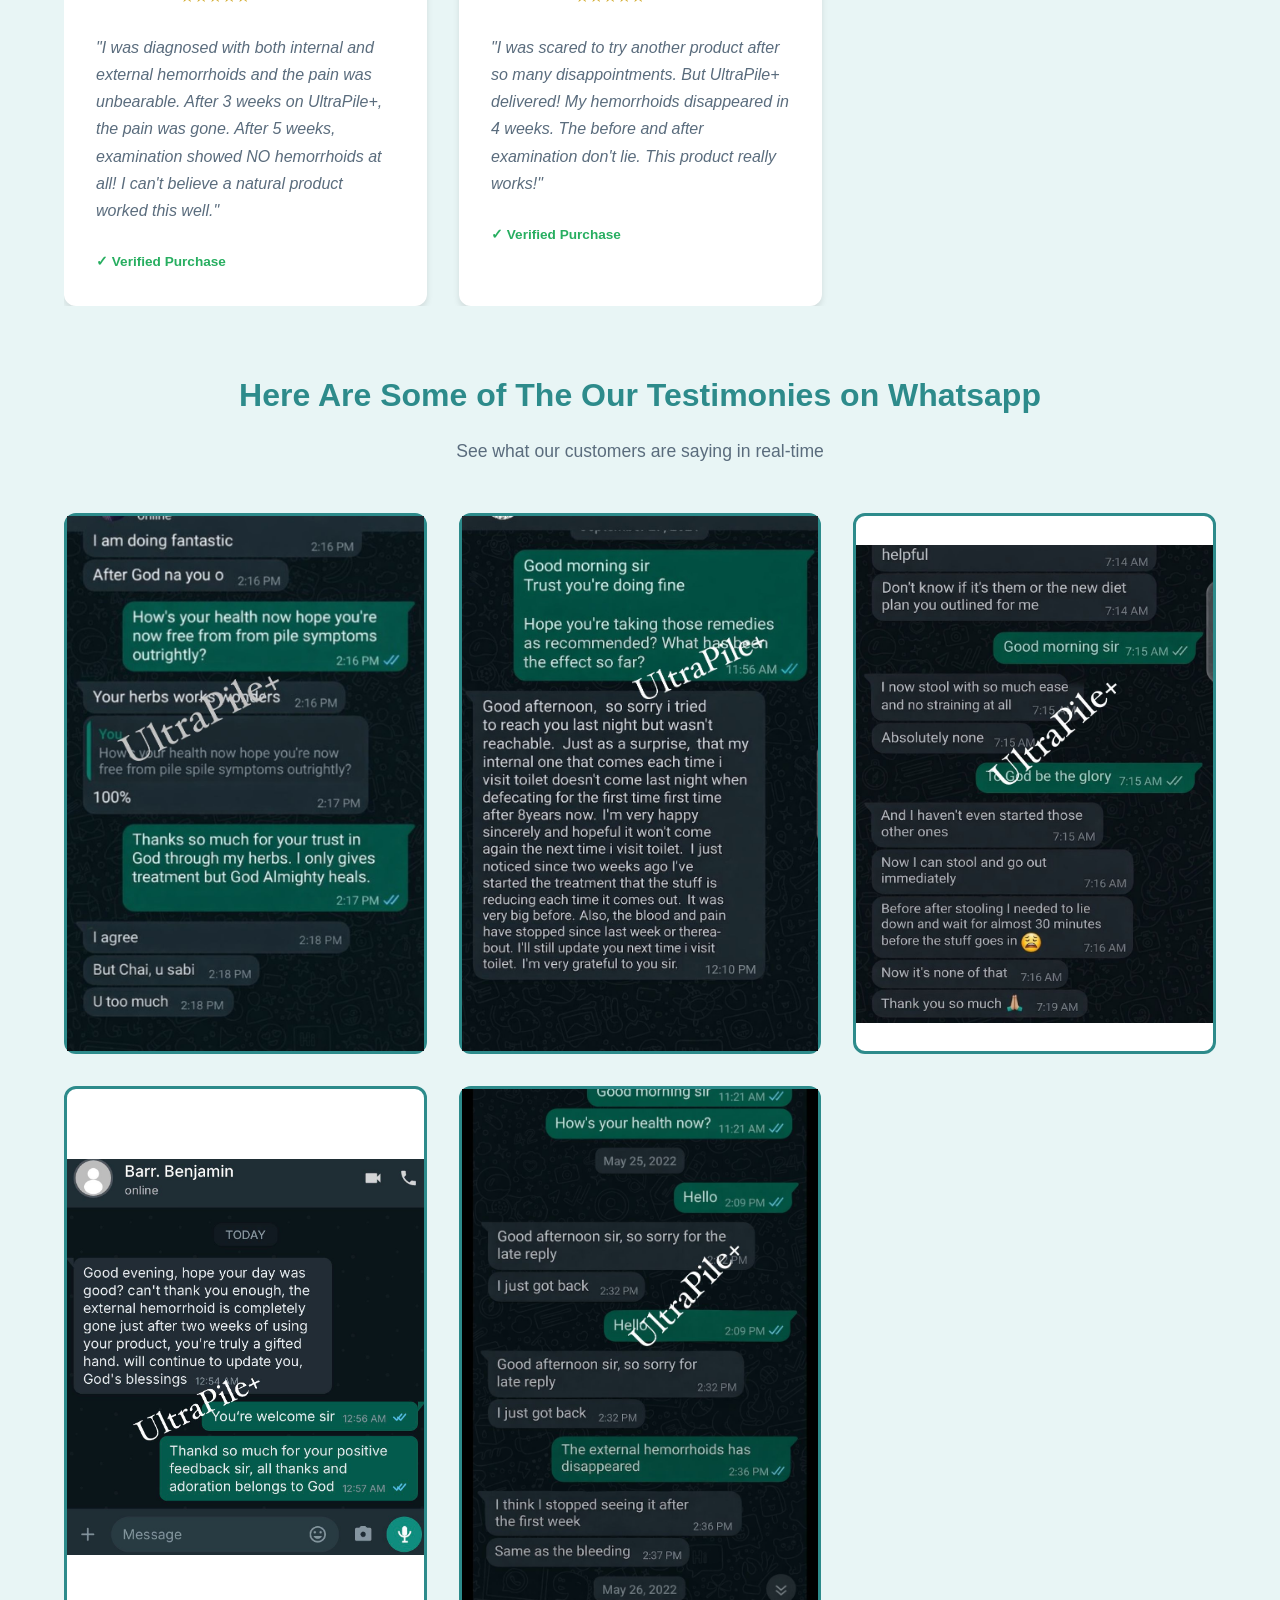
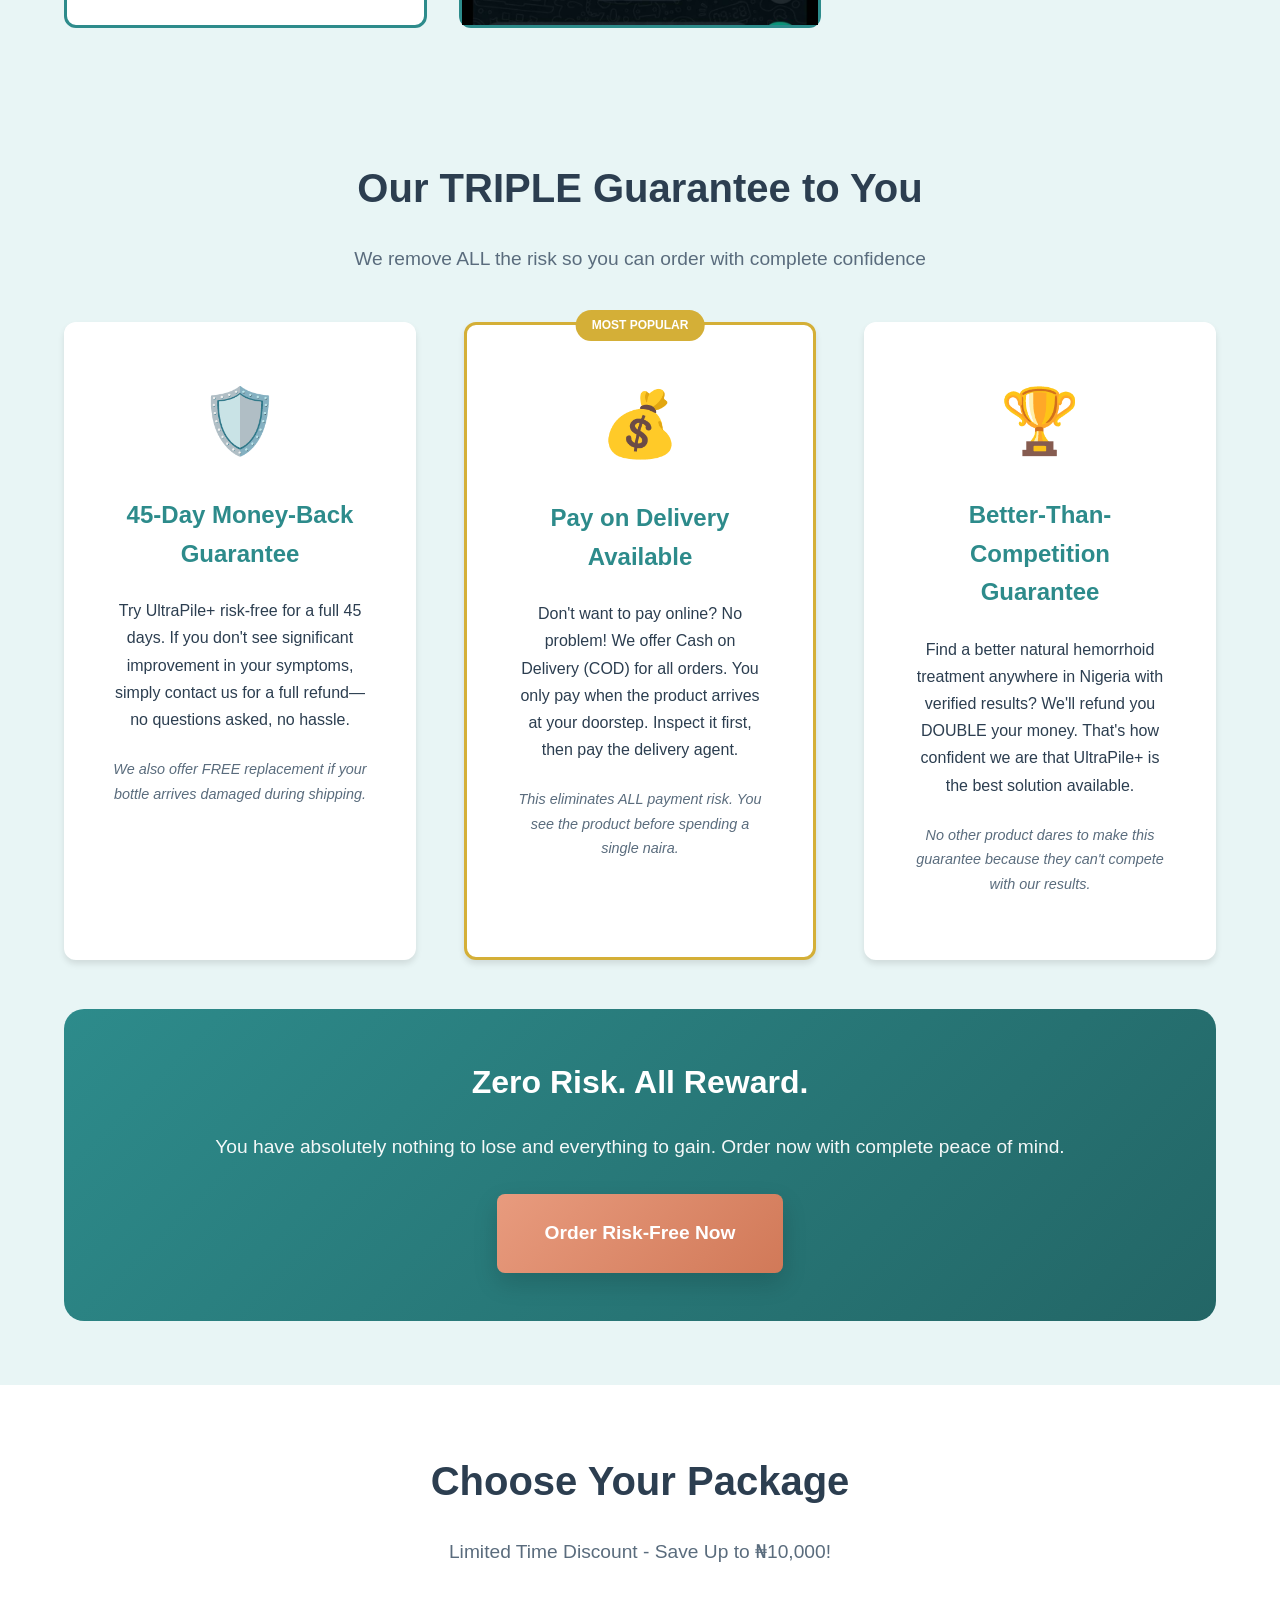
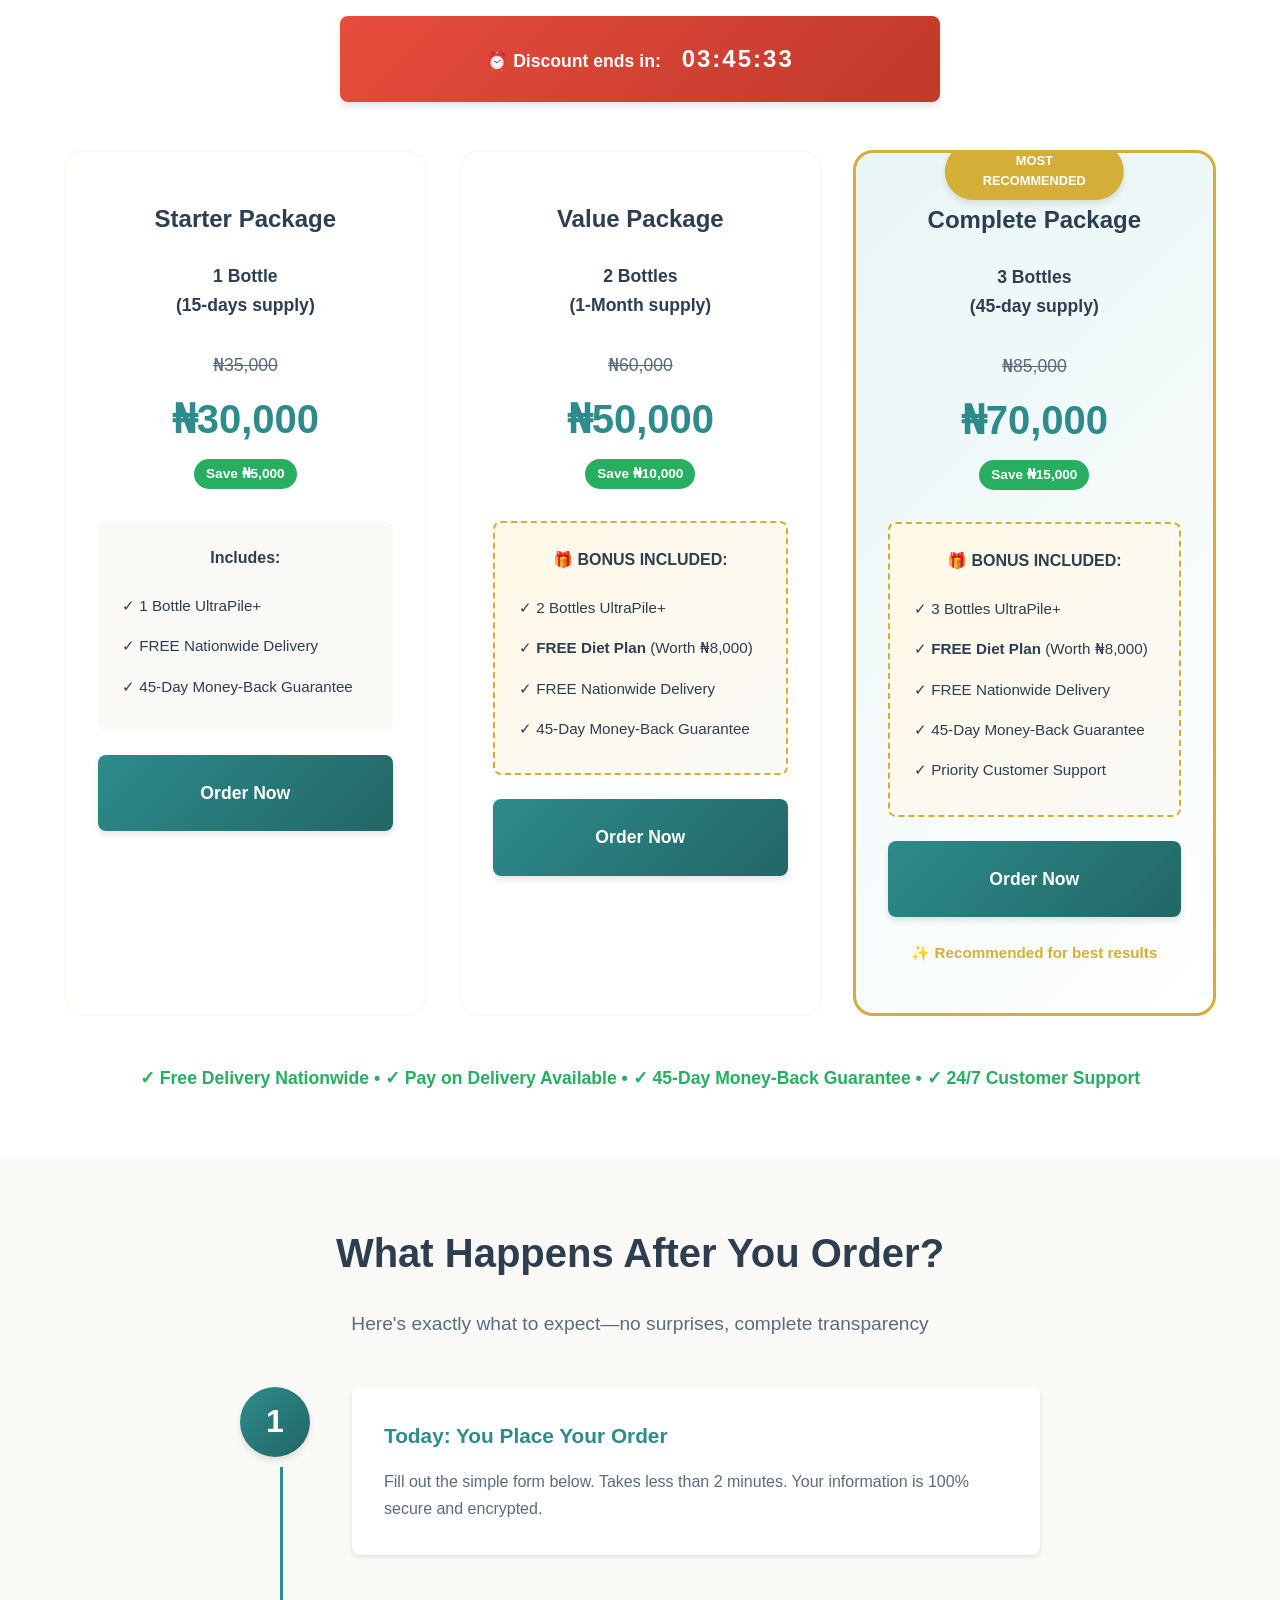
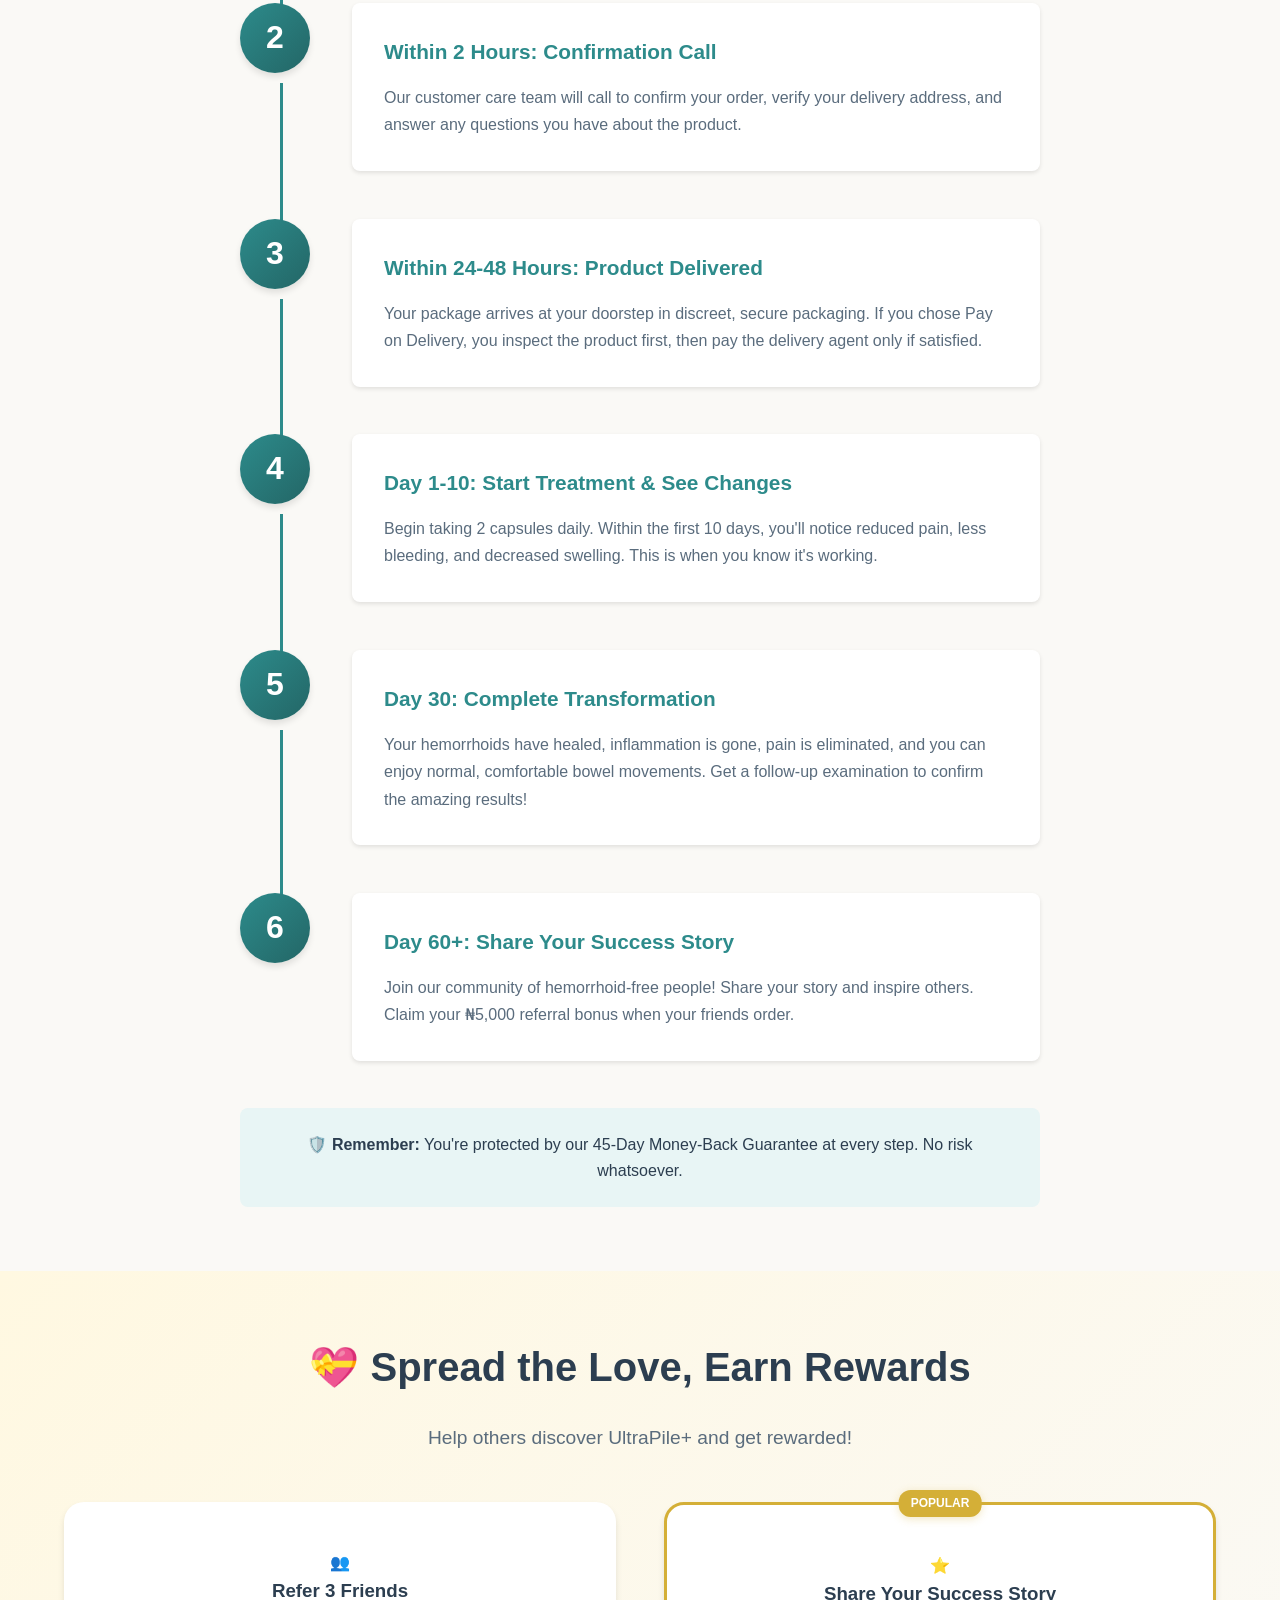
==== commit 01e17a2c: "wddwd" ====
(no text change in the page or its own stylesheets)
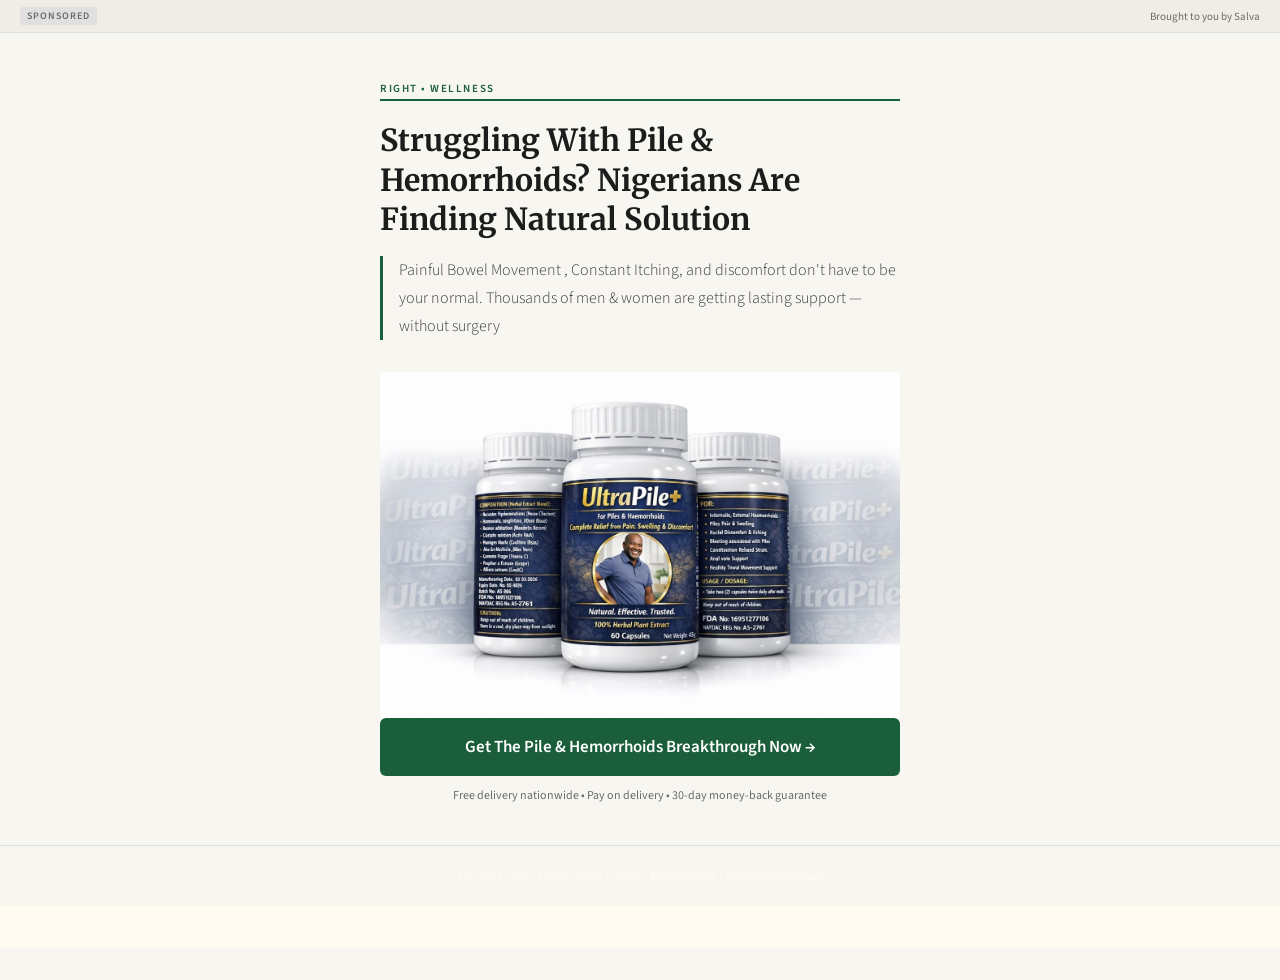
==== commit 4b29a813: "dddwe" ====
--- a/index.html
+++ b/index.html
@@ -3,1197 +3,217 @@
   <head>
     <meta charset="UTF-8" />
     <meta name="viewport" content="width=device-width, initial-scale=1.0" />
-    <title>UltraPile+ - Natural Solution for Piles and Hemorrhoids</title>
-    <meta
-      name="description"
-      content="UltraPile+: NAFDAC & FDA approved natural treatment for piles, hemorrhoids, and anal fissures. See results in 30 days or less. Money-back guarantee."
+    <title>Natural Pile Removal for Nigerians</title>
+    <link
+      href="https://fonts.googleapis.com/css2?family=Merriweather:ital,wght@0,700;1,400&family=Source+Sans+3:wght@300;400;600&display=swap"
+      rel="stylesheet"
     />
-    <link rel="stylesheet" href="style.css" />
+    <style>
+      *,
+      *::before,
+      *::after {
+        box-sizing: border-box;
+        margin: 0;
+        padding: 0;
+      }
+      :root {
+        --green: #1b5e3b;
+        --green-mid: #256b47;
+        --green-light: #ebf5ef;
+        --green-border: #b8deca;
+        --text-dark: #1c1c1c;
+        --text-mid: #3d3d3d;
+        --text-muted: #6b6b6b;
+        --border: #e0e0e0;
+        --bg: #f8f6f1;
+        --white: #ffffff;
+      }
+      body {
+        font-family: "Source Sans 3", sans-serif;
+        background: var(--bg);
+        color: var(--text-dark);
+        min-height: 100vh;
+        display: flex;
+        flex-direction: column;
+      }
+
+      /* AD BAR */
+      .ad-bar {
+        background: #f0ede6;
+        border-bottom: 1px solid var(--border);
+        padding: 7px 20px;
+        display: flex;
+        align-items: center;
+        justify-content: space-between;
+        font-size: 11px;
+        color: var(--text-muted);
+      }
+      .ad-tag {
+        background: var(--border);
+        color: var(--text-muted);
+        font-size: 10px;
+        font-weight: 600;
+        letter-spacing: 0.1em;
+        text-transform: uppercase;
+        padding: 2px 7px;
+        border-radius: 3px;
+      }
+
+      /* MAIN */
+      .wrap {
+        max-width: 560px;
+        margin: 0 auto;
+        padding: 3rem 1.25rem 2.5rem;
+        flex: 1;
+        display: flex;
+        flex-direction: column;
+        justify-content: center;
+      }
+
+      .category {
+        display: inline-block;
+        font-size: 11px;
+        font-weight: 600;
+        letter-spacing: 0.14em;
+        text-transform: uppercase;
+        color: var(--green);
+        border-bottom: 2px solid var(--green);
+        padding-bottom: 3px;
+        margin-bottom: 1.25rem;
+      }
+
+      h1 {
+        font-family: "Merriweather", serif;
+        font-size: clamp(1.4rem, 5vw, 1.9rem);
+        font-weight: 700;
+        line-height: 1.3;
+        color: var(--text-dark);
+        margin-bottom: 1rem;
+      }
+
+      .intro {
+        font-size: 16px;
+        font-weight: 300;
+        line-height: 1.75;
+        color: var(--text-mid);
+        margin-bottom: 2rem;
+        border-left: 3px solid var(--green);
+        padding-left: 16px;
+      }
+
+      /* DISCLAIMER */
+      .disclaimer {
+        background: #fffbf0;
+        /* border: 1px solid #E8D9A0;
+  border-radius: 8px; */
+        padding: 12px 16px;
+        font-size: 12px;
+        line-height: 1.6;
+        color: #fffbf0;
+        margin-bottom: 2rem;
+      }
+      .disclaimer strong {
+        color: #fffbf0;
+      }
+
+      /* CTA */
+      .cta-btn {
+        display: flex;
+        align-items: center;
+        justify-content: center;
+        gap: 10px;
+        background: var(--green);
+        color: #fff;
+        font-family: "Source Sans 3", sans-serif;
+        font-size: 17px;
+        font-weight: 600;
+        text-decoration: none;
+        border-radius: 6px;
+        padding: 17px 28px;
+        width: 100%;
+        transition:
+          background 0.18s,
+          transform 0.12s;
+      }
+      .cta-btn:hover {
+        background: var(--green-mid);
+        transform: translateY(-1px);
+      }
+      .cta-btn:active {
+        transform: scale(0.98);
+      }
+
+      .cta-sub {
+        margin-top: 10px;
+        font-size: 12px;
+        color: var(--text-muted);
+        text-align: center;
+        line-height: 1.6;
+      }
+      img{
+        width: 100%;
+      }
+
+      /* FOOTER */
+      .footer {
+        border-top: 1px solid var(--border);
+        padding: 1.25rem;
+        text-align: center;
+        font-size: 11px;
+        /* color: var(--text-muted); */
+        color: #fffbf0;
+        line-height: 1.7;
+      }
+      .footer a {
+        /* color: var(--text-muted); */
+        color: #fffbf0;
+        text-decoration: underline;
+      }
+    </style>
   </head>
   <body>
-    <!-- Live Visitor Counter Bar -->
-    <div class="visitor-counter">
-      <span class="pulse-dot"></span>
-      <span id="visitorCount">47</span> people are viewing this page right now
-    </div>
-
-    <!-- Floating WhatsApp Button -->
-    <a
-      href="https://wa.me/2347026386176?text=Hello,%20Dr%20Johnson%20I%20want%20to%20order%20For%20UltraPile+"
-      class="whatsapp-float"
-      target="_blank"
-      rel="noopener"
-    >
-      <span class="whatsapp-text">Order on WhatsApp</span>
-      <span class="whatsapp-icon">
-        <svg viewBox="0 0 24 24" fill="currentColor" width="24" height="24">
-          <path
-            d="M17.472 14.382c-.297-.149-1.758-.867-2.03-.967-.273-.099-.471-.148-.67.15-.197.297-.767.966-.94 1.164-.173.199-.347.223-.644.075-.297-.15-1.255-.463-2.39-1.475-.883-.788-1.48-1.761-1.653-2.059-.173-.297-.018-.458.13-.606.134-.133.298-.347.446-.52.149-.174.198-.298.298-.497.099-.198.05-.371-.025-.52-.075-.149-.669-1.612-.916-2.207-.242-.579-.487-.5-.669-.51-.173-.008-.371-.01-.57-.01-.198 0-.52.074-.792.372-.272.297-1.04 1.016-1.04 2.479 0 1.462 1.065 2.875 1.213 3.074.149.198 2.096 3.2 5.077 4.487.709.306 1.262.489 1.694.625.712.227 1.36.195 1.871.118.571-.085 1.758-.719 2.006-1.413.248-.694.248-1.289.173-1.413-.074-.124-.272-.198-.57-.347m-5.421 7.403h-.004a9.87 9.87 0 01-5.031-1.378l-.361-.214-3.741.982.998-3.648-.235-.374a9.86 9.86 0 01-1.51-5.26c.001-5.45 4.436-9.884 9.888-9.884 2.64 0 5.122 1.03 6.988 2.898a9.825 9.825 0 012.893 6.994c-.003 5.45-4.437 9.884-9.885 9.884m8.413-18.297A11.815 11.815 0 0012.05 0C5.495 0 .16 5.335.157 11.892c0 2.096.547 4.142 1.588 5.945L.057 24l6.305-1.654a11.882 11.882 0 005.683 1.448h.005c6.554 0 11.89-5.335 11.893-11.893a11.821 11.821 0 00-3.48-8.413Z"
-          />
-        </svg>
-      </span>
-    </a>
-
-    <!-- Order Notification Popup -->
-    <div class="order-notification" id="orderNotification">
-      <div class="notification-content">
-        <span class="notification-icon">👤</span>
-        <div class="notification-text">
-          <strong id="notificationName">Chioma from Lagos</strong>
-          <span id="notificationOrder">just ordered 2 Bottles </span>
-        </div>
-      </div>
-    </div>
-
-    <!-- Hero Section -->
-    <section class="hero">
-      <div class="container">
-        <div class="hero-content">
-          <div class="hero-text">
-            <h1>
-              Say Goodbye to Piles, Hemorrhoids & Anal Fissures
-              <span class="highlight">Completely</span>
-            </h1>
-            <p class="hero-subtitle">
-              NAFDAC & FDA Approved • Effective Treatment • Made in USA • 100%
-              Natural Ingredients
-            </p>
-            <p class="hero-description">
-              UltraPile+ shrinks painful hemorrhoids, heals anal fissures,
-              eliminates bleeding and itching, and provides lasting relief
-              without surgery or harmful side effects.
-            </p>
-
-            <div class="bottle-mockup">
-              <img src="images/pilespic.jpg" alt="UltraPile+ Bottle" />
-            </div>
-
-            <div class="trust-badges">
-              <div class="badge-item">✓ NAFDAC Approved</div>
-              <div class="badge-item">✓ FDA Certified</div>
-              <div class="badge-item">✓ Money-Back Guarantee</div>
-            </div>
-
-            <div class="hero-cta">
-              <a href="#order-form" class="btn-primary"
-                >Order Now - Limited Discount</a
-              >
-              <a href="tel:07026386176" class="btn-secondary"
-                >📞 Call: 07026386176</a
-              >
-            </div>
-
-            <p class="hero-assurance">
-              ✨ See visible changes within 10 days • Complete results in 30
-              days or less
-            </p>
-          </div>
-        </div>
-      </div>
-    </section>
-
-    <!-- NEW: Success Counter (10A) -->
-    <section class="success-counter-section">
-      <div class="container">
-        <div class="success-counter">
-          <h2>
-            Join
-            <span class="counter-number" id="successCounter">12,847</span>
-            Nigerian People
-          </h2>
-          <p>Who Are Now Hemorrhoid-Free and Living Their Best Lives</p>
-        </div>
-      </div>
-    </section>
-
-    <!-- Problem Section -->
-    <section class="problem-section">
-      <div class="container">
-        <h2 class="section-title">Are You Struggling With Any of These?</h2>
-        <div class="problem-grid">
-          <div class="problem-item">
-            <span class="problem-icon">😰</span>
-            <h3>Painful Bowel Movements</h3>
-            <p>Severe pain and discomfort when passing stool</p>
-          </div>
-          <div class="problem-item">
-            <span class="problem-icon">💔</span>
-            <h3>Bleeding During Bowel Movements</h3>
-            <p>Seeing blood on toilet paper or in the toilet bowl</p>
-          </div>
-          <div class="problem-item">
-            <span class="problem-icon">⚠️</span>
-            <h3>Swollen & Inflamed Hemorrhoids</h3>
-            <p>Persistent pain, swelling, and inflammation around the anus</p>
-          </div>
-          <div class="problem-item">
-            <span class="problem-icon">😔</span>
-            <h3>Constant Itching & Irritation</h3>
-            <p>Unbearable itching and burning sensation that won't go away</p>
-          </div>
-          <div class="problem-item">
-            <span class="problem-icon">🏥</span>
-            <h3>Fear of Surgery</h3>
-            <p>Worried about invasive procedures and recovery time</p>
-          </div>
-          <div class="problem-item">
-            <span class="problem-icon">😣</span>
-            <h3>Anal Fissures</h3>
-            <p>Painful tears in the anal lining causing sharp pain</p>
-          </div>
-          <div class="bottle-mockup">
-            <img src="images/full pic.png" alt="UltraPile+ Bottle" />
-          </div>
-        </div>
-      </div>
-
-      <div class="container">
-        <h2 class="section-title">
-          Introducing <span class="brand-highlight">UltraPile+</span>
-        </h2>
-        <p class="section-subtitle">
-          The Natural, Clinically-Proven Solution That Works in 30 Days or Less
-        </p>
-
-        <div class="bottle-mockup">
-          <img
-            src="images/WhatsApp Image 2026-03-10 at 12.15.49.jpeg"
-            alt="UltraPile+ Bottle"
-          />
-        </div>
-        <!-- NEW: Clinical Study Results (9A) -->
-        <h3>📊 Clinical Trial Results (2023)</h3>
-        <div class="clinical-results-grid">
-          <div class="clinical-result-box">
-            <div class="result-percentage">98%</div>
-            <div class="result-label">of patients saw hemorrhoid reduction</div>
-          </div>
-          <div class="clinical-result-box">
-            <div class="result-percentage">10 Days</div>
-            <div class="result-label">Average time to visible changes</div>
-          </div>
-          <div class="clinical-result-box">
-            <div class="result-percentage">30 Days</div>
-            <div class="result-label">Complete treatment duration</div>
-          </div>
-          <div class="clinical-result-box">
-            <div class="result-percentage">0</div>
-            <div class="result-label">Reported side effects</div>
-          </div>
-        </div>
-        <div style="width: 100%">
-          <img
-            src="images/sticker.jpeg"
-            style="width: 100%; height: auto"
-            alt="UltraPile+ Product Label"
-          />
-        </div>
-        <p class="clinical-note">
-          Study conducted with 250 participants aged 25-65 with diagnosed
-          hemorrhoids and piles. Results published in the Journal of Natural
-          Medicine, May 2023.
-        </p>
-      </div>
-
-      <!-- NEW: Doctor Endorsement (2B) -->
-      <div class="doctor-endorsement-section">
-        <div class="doctor-content">
-          <div class="doctor-image-placeholder">
-            <!-- You can replace this with actual image -->
-          </div>
-          <div class="doctor-text">
-            <h3>Recommended by Medical Professionals</h3>
-            <div class="doctor-quote">
-              <p class="quote-text">
-                "In my 18 years as a Colorectal Surgeon, I've seen countless
-                patients suffer from hemorrhoids and piles. While surgery is
-                sometimes necessary, I've been impressed by the results my
-                patients have achieved with UltraPile+. The natural formula
-                addresses inflammation effectively, and I've recorded several
-                hemorrhoid removal in patients who complete the full course.
-                It's a credible option I now discuss with my patients,
-                especially those seeking non-surgical alternatives."
-              </p>
-              <p class="doctor-credentials">
-                <strong>Dr. Adebayo Okonkwo, MD, FRCS</strong><br />
-                Board-Certified Colorectal Surgeon<br />
-                Lead Consultant, Digestive Health Center Lagos<br />
-                15+ Years Clinical Experience
-              </p>
-            </div>
-          </div>
-        </div>
-      </div>
-    </section>
-
-    <!-- NEW: "I've Tried Everything" Section (11A) -->
-    <section class="tried-everything-section">
-      <div class="container">
-        <h2 class="section-title">"I've Tried Everything..."</h2>
-        <p class="tried-intro">
-          We hear you. And we understand your frustration.
-        </p>
-        <div class="tried-grid">
-          <div class="tried-item">
-            <span class="tried-icon">❌</span>
-            <h3>Expensive Creams & Ointments</h3>
-            <p>
-              Spent thousands on topical treatments that only provided temporary
-              relief but never addressed the root cause. Still suffering.
-            </p>
-          </div>
-          <div class="tried-item">
-            <span class="tried-icon">❌</span>
-            <h3>Painful Surgeries</h3>
-            <p>
-              Had hemorrhoidectomy or banding procedures, but hemorrhoids came
-              back within months. The cycle continued.
-            </p>
-          </div>
-          <div class="tried-item">
-            <span class="tried-icon">❌</span>
-            <h3>Strict Diets</h3>
-            <p>
-              Followed every diet plan recommended online. Too restrictive to
-              maintain, and hemorrhoids remained.
-            </p>
-          </div>
-          <div class="tried-item">
-            <span class="tried-icon">❌</span>
-            <h3>Other "Natural" Supplements</h3>
-            <p>
-              Bought cheap herbal products that promised miracles. Zero results.
-              Money wasted.
-            </p>
-          </div>
-        </div>
-
-        <div class="tried-different">
-          <h3>🌿 UltraPile+ Is DIFFERENT. Here's Why:</h3>
-          <ul class="difference-list">
-            <li>
-              ✓ <strong>Clinically Proven Formula:</strong> Not just random
-              herbs—our 5 ingredients are backed by scientific research and
-              clinical trials showing 98% effectiveness
-            </li>
-            <li>
-              ✓ <strong>Addresses Root Cause:</strong> Unlike creams that mask
-              symptoms, UltraPile+ targets inflammation and poor circulation
-              that cause hemorrhoids in the first place
-            </li>
-            <li>
-              ✓ <strong>No Surgery Required:</strong> Shrinks hemorrhoids
-              naturally from the inside out—no cutting, no scars, no recovery
-              time
-            </li>
-            <li>
-              ✓ <strong>Prevents Recurrence:</strong> Because we fix the
-              underlying inflammation, hemorrhoids don't come back like they do
-              after surgery
-            </li>
-            <li>
-              ✓ <strong>Made in USA, NAFDAC & FDA Approved:</strong> Highest
-              quality standards, not cheap knock-offs
-            </li>
-            <li>
-              ✓ <strong>Proven Track Record:</strong> 12,800+ Nigerians have
-              successfully used it—their results speak for themselves
-            </li>
-          </ul>
-          <p class="tried-cta-text">
-            You've tried everything else. Isn't it time you tried something that
-            actually works?
-          </p>
-          <a href="#order-form" class="btn-primary-large"
-            >Yes, I'm Ready to Try UltraPile+</a
-          >
-        </div>
-      </div>
-    </section>
-
-    <!-- Solution Section -->
-    <section class="solution-section">
-      <div class="solution-content">
-        <div class="solution-text">
-          <h3>What UltraPile+ does?</h3>
-          <p>
-            Our unique formula combines 5 powerful natural ingredients
-            scientifically proven to:
-          </p>
-          <ul class="benefits-list">
-            <li>✓ Shrink internal and external hemorrhoids naturally</li>
-            <li>✓ Heal painful anal fissures and tears</li>
-            <li>✓ Stop bleeding and reduce inflammation</li>
-            <li>✓ Eliminate itching, burning, and discomfort</li>
-            <li>✓ Improve blood circulation in the rectal area</li>
-            <li>✓ Prevent recurrence of hemorrhoids and piles</li>
-            <li>✓ Strengthen blood vessel walls for lasting relief</li>
-          </ul>
-        </div>
-        <div style="width: 100%">
-          <img
-            src="images/doc.webp"
-            style="width: 100%; height: auto"
-            alt="UltraPile+ Product Label"
-          />
-        </div>
-
-        <!-- <div class="ingredients-box">
-          <h3>5 Clinically-Tested Natural Ingredients:</h3>
-          <div class="ingredient-item">
-            <strong>Poria</strong> - Reduces inflammation and strengthens veins
-          </div>
-          <div class="ingredient-item">
-            <strong>Vitex Agnus-Castus</strong> - Improves circulation naturally
-          </div>
-          <div class="ingredient-item">
-            <strong>Curcuma Longa</strong> - Powerful anti-inflammatory
-            properties
-          </div>
-          <div class="ingredient-item">
-            <strong>Zingiber Officinale</strong> - Improves blood flow and
-            healing
-          </div>
-          <div class="ingredient-item">
-            <strong>Urtica Dioica</strong> - Supports vascular health
-          </div>
-        </div> -->
-      </div>
-
-      <div class="timeline">
-        <h3>Your Journey to Healing</h3>
-        <div class="timeline-item">
-          <div class="timeline-day">Day 1-10</div>
-          <div class="timeline-content">
-            <h4>Visible Changes Experienced, Treatment Begins</h4>
-            <p>Reduced pain, less bleeding, decreased swelling</p>
-          </div>
-        </div>
-        <div class="timeline-item">
-          <div class="timeline-day">Day 11-20</div>
-          <div class="timeline-content">
-            <h4>Healing Accelerates</h4>
-            <p>
-              Hemorrhoids shrinking, Inflammation reducing, Comfort returning
-            </p>
-          </div>
-        </div>
-        <div class="timeline-item">
-          <div class="timeline-day">Day 21-30</div>
-          <div class="timeline-content">
-            <h4>Complete Transformation</h4>
-            <p>
-              Hemorrhoids healed, Pain eliminated, Normal bowel movements
-              restored
-            </p>
-          </div>
-        </div>
-      </div>
-    </section>
-
-    <!-- Stock Scarcity Alert -->
-    <div class="stock-alert">
-      <div class="container">
-        <span class="alert-icon">⚠️</span>
-        <span class="alert-text"
-          >Only <strong id="stockCount">12</strong> bottles left at discount
-          price!</span
-        >
-      </div>
-    </div>
-
-    <!-- Testimonials Section -->
-    <section class="testimonials-section">
-      <div class="hero-image">
-        <div class="product-placeholder">
-          <div class="bottle-mockup">
-            <img src="images/3-bottle design.jpeg" alt="UltraPile+ Bottle" />
-          </div>
-        </div>
-      </div>
-      <div class="container">
-        <h2 class="section-title">Real People, Real Results</h2>
-        <div class="rating-summary">
-          <div class="stars">★★★★★</div>
-          <p><strong>4.9 out of 5</strong> from 2,847 satisfied customers</p>
-        </div>
-
-        <!-- Written Testimonials -->
-        <div class="testimonials-grid">
-          <div class="testimonial-card">
-            <div class="testimonial-header">
-              <div class="testimonial-avatar">AM</div>
-              <div class="testimonial-info">
-                <h4>Aminu Mohammed</h4>
-                <p class="location">Kano State</p>
-                <div class="stars">★★★★★</div>
-              </div>
-            </div>
-            <p class="testimonial-text">
-              "I had severe grade 3 hemorrhoids and was told I needed surgery.
-              After just 4 weeks on UltraPile+, the pain and bleeding completely
-              stopped! My doctor was amazed during the follow-up. Now I'm
-              completely hemorrhoid-free and can sit comfortably again after 3
-              years of suffering!"
-            </p>
-            <span class="verified">✓ Verified Purchase</span>
-          </div>
-
-          <div class="testimonial-card">
-            <div class="testimonial-header">
-              <div class="testimonial-avatar">BO</div>
-              <div class="testimonial-info">
-                <h4>Blessing Okafor</h4>
-                <p class="location">Lagos</p>
-                <div class="stars">★★★★★</div>
-              </div>
-            </div>
-            <p class="testimonial-text">
-              "The bleeding during bowel movements was so scary. I couldn't sit
-              properly at work. Within 2 weeks of taking UltraPile+, the
-              bleeding stopped completely. After 30 days, my hemorrhoids are
-              completely gone. This product saved my life!"
-            </p>
-            <span class="verified">✓ Verified Purchase</span>
-          </div>
-
-          <div class="testimonial-card featured-testimonial">
-            <span class="featured-badge">PAIN-FREE LIFE</span>
-            <div class="testimonial-header">
-              <div class="testimonial-avatar">FI</div>
-              <div class="testimonial-info">
-                <h4>Fatima Ibrahim</h4>
-                <p class="location">Abuja</p>
-                <div class="stars">★★★★★</div>
-              </div>
-            </div>
-            <p class="testimonial-text">
-              "After 5 years of dealing with painful hemorrhoids, multiple
-              doctors said I needed surgery. I tried UltraPile+ as a last
-              resort. After 6 weeks, the pain, swelling, and itching were
-              completely gone! My quality of life has improved 100%. I can now
-              exercise and live normally. Thank you UltraPile+!"
-            </p>
-            <span class="verified">✓ Verified Purchase</span>
-          </div>
-
-          <div class="testimonial-card">
-            <div class="testimonial-header">
-              <div class="testimonial-avatar">CA</div>
-              <div class="testimonial-info">
-                <h4>Chidi Adeyemi</h4>
-                <p class="location">Port Harcourt</p>
-                <div class="stars">★★★★★</div>
-              </div>
-            </div>
-            <p class="testimonial-text">
-              "I was diagnosed with both internal and external hemorrhoids and
-              the pain was unbearable. After 3 weeks on UltraPile+, the pain was
-              gone. After 5 weeks, examination showed NO hemorrhoids at all! I
-              can't believe a natural product worked this well."
-            </p>
-            <span class="verified">✓ Verified Purchase</span>
-          </div>
-
-          <div class="testimonial-card">
-            <div class="testimonial-header">
-              <div class="testimonial-avatar">MA</div>
-              <div class="testimonial-info">
-                <h4>Musaa Afolabi</h4>
-                <p class="location">Ibadan</p>
-                <div class="stars">★★★★★</div>
-              </div>
-            </div>
-            <p class="testimonial-text">
-              "I was scared to try another product after so many
-              disappointments. But UltraPile+ delivered! My hemorrhoids
-              disappeared in 4 weeks. The before and after examination don't
-              lie. This product really works!"
-            </p>
-            <span class="verified">✓ Verified Purchase</span>
-          </div>
-        </div>
-
-        <!-- WhatsApp Testimonials Section -->
-        <div class="whatsapp-testimonials">
-          <h3>Here Are Some of The Our Testimonies on Whatsapp</h3>
-          <p class="section-note">
-            See what our customers are saying in real-time
-          </p>
-
-          <div class="whatsapp-grid">
-            <div class="whatsapp-placeholder">
-              <img
-                style="width: 100%; height: auto"
-                src="images/myrev1.jpeg"
-                alt="Customer Review"
-              />
-            </div>
-
-            <div class="whatsapp-placeholder">
-              <img
-                style="width: 100%; height: auto"
-                src="images/myrev2.jpeg"
-                alt="Customer Review"
-              />
-            </div>
-
-            <div class="whatsapp-placeholder">
-              <img
-                style="width: 100%; height: auto"
-                src="images/myrev3.jpeg"
-                alt="Customer Review"
-              />
-            </div>
-
-            <div class="whatsapp-placeholder">
-              <img
-                style="width: 100%; height: auto"
-                src="images/myrev4.jpeg"
-                alt="Customer Review"
-              />
-            </div>
-
-            <div class="whatsapp-placeholder">
-              <img
-                style="width: 100%; height: auto"
-                src="images/myrev5.jpeg"
-                alt="Customer Review"
-              />
-            </div>
-          </div>
-        </div>
-      </div>
-    </section>
-
-    <!-- NEW: Extended Guarantee Section (4A, 4B, 4C) -->
-    <section class="guarantee-section">
-      <div class="container">
-        <h2 class="section-title">Our TRIPLE Guarantee to You</h2>
-        <p class="guarantee-intro">
-          We remove ALL the risk so you can order with complete confidence
-        </p>
-
-        <div class="guarantees-grid">
-          <!-- 4A: Extended Guarantee -->
-          <div class="guarantee-box">
-            <div class="guarantee-icon">🛡️</div>
-            <h3>45-Day Money-Back Guarantee</h3>
-            <p>
-              Try UltraPile+ risk-free for a full 45 days. If you don't see
-              significant improvement in your symptoms, simply contact us for a
-              full refund—no questions asked, no hassle.
-            </p>
-            <p class="guarantee-note">
-              We also offer FREE replacement if your bottle arrives damaged
-              during shipping.
-            </p>
-          </div>
-
-          <!-- 4B: Pay on Delivery -->
-          <div class="guarantee-box featured-guarantee">
-            <div class="guarantee-badge">MOST POPULAR</div>
-            <div class="guarantee-icon">💰</div>
-            <h3>Pay on Delivery Available</h3>
-            <p>
-              Don't want to pay online? No problem! We offer Cash on Delivery
-              (COD) for all orders. You only pay when the product arrives at
-              your doorstep. Inspect it first, then pay the delivery agent.
-            </p>
-            <p class="guarantee-note">
-              This eliminates ALL payment risk. You see the product before
-              spending a single naira.
-            </p>
-          </div>
-
-          <!-- 4C: Comparison Guarantee -->
-          <div class="guarantee-box">
-            <div class="guarantee-icon">🏆</div>
-            <h3>Better-Than-Competition Guarantee</h3>
-            <p>
-              Find a better natural hemorrhoid treatment anywhere in Nigeria
-              with verified results? We'll refund you DOUBLE your money. That's
-              how confident we are that UltraPile+ is the best solution
-              available.
-            </p>
-            <p class="guarantee-note">
-              No other product dares to make this guarantee because they can't
-              compete with our results.
-            </p>
-          </div>
-        </div>
-
-        <div class="guarantee-cta-box">
-          <h3>Zero Risk. All Reward.</h3>
-          <p>
-            You have absolutely nothing to lose and everything to gain. Order
-            now with complete peace of mind.
-          </p>
-          <a href="#order-form" class="btn-primary-large"
-            >Order Risk-Free Now</a
-          >
-        </div>
-      </div>
-    </section>
-
-    <!-- Pricing Section with Bonuses (8A) -->
-    <section class="pricing-section" id="pricing">
-      <div class="container">
-        <h2 class="section-title">Choose Your Package</h2>
-        <p class="section-subtitle">
-          Limited Time Discount - Save Up to ₦10,000!
-        </p>
-
-        <div class="countdown-sticky">
-          <span>⏰ Discount ends in: </span>
-          <span class="timer-compact">
-            <span id="hoursSticky">03</span>:<span id="minutesSticky">45</span
-            >:<span id="secondsSticky">33</span>
-          </span>
-        </div>
-
-        <div class="pricing-grid">
-          <div class="pricing-card">
-            <h3>Starter Package</h3>
-            <div class="package-contents">
-              <p>1 Bottle</p>
-              <p class="duration">(15-days supply)</p>
-            </div>
-            <div class="pricing">
-              <span class="old-price">₦35,000</span>
-              <span class="new-price">₦30,000</span>
-              <span class="savings">Save ₦5,000</span>
-            </div>
-            <div class="package-includes">
-              <p class="includes-title">Includes:</p>
-              <ul class="includes-list">
-                <li>✓ 1 Bottle UltraPile+</li>
-                <li>✓ FREE Nationwide Delivery</li>
-                <li>✓ 45-Day Money-Back Guarantee</li>
-              </ul>
-            </div>
-            <a href="#order-form" class="btn-pricing">Order Now</a>
-          </div>
-
-          <div class="pricing-card">
-            <h3>Value Package</h3>
-            <div class="package-contents">
-              <p>2 Bottles</p>
-              <p class="duration">(1-Month supply)</p>
-            </div>
-            <div class="pricing">
-              <span class="old-price">₦60,000</span>
-              <span class="new-price">₦50,000</span>
-              <span class="savings">Save ₦10,000</span>
-            </div>
-            <div class="package-includes bonus-included">
-              <p class="includes-title">🎁 BONUS INCLUDED:</p>
-              <ul class="includes-list">
-                <li>✓ 2 Bottles UltraPile+</li>
-                <li>✓ <strong>FREE Diet Plan</strong> (Worth ₦8,000)</li>
-                <li>✓ FREE Nationwide Delivery</li>
-                <li>✓ 45-Day Money-Back Guarantee</li>
-              </ul>
-              <!-- <p class="bonus-value">Total Value: ₦60,000 - You Pay: ₦50,000</p> -->
-            </div>
-            <a href="#order-form" class="btn-pricing">Order Now</a>
-          </div>
-
-          <div class="pricing-card featured">
-            <div class="popular-badge">MOST RECOMMENDED</div>
-            <h3>Complete Package</h3>
-            <div class="package-contents">
-              <p>3 Bottles</p>
-              <p class="duration">(45-day supply)</p>
-            </div>
-            <div class="pricing">
-              <span class="old-price">₦85,000</span>
-              <span class="new-price">₦70,000</span>
-              <span class="savings">Save ₦15,000</span>
-            </div>
-            <div class="package-includes bonus-included">
-              <p class="includes-title">🎁 BONUS INCLUDED:</p>
-              <ul class="includes-list">
-                <li>✓ 3 Bottles UltraPile+</li>
-                <li>✓ <strong>FREE Diet Plan</strong> (Worth ₦8,000)</li>
-                <li>✓ FREE Nationwide Delivery</li>
-                <li>✓ 45-Day Money-Back Guarantee</li>
-                <li>✓ Priority Customer Support</li>
-              </ul>
-              <!-- <p class="bonus-value">Total Value: ₦80,000 - You Pay: ₦60,000</p> -->
-            </div>
-            <a href="#order-form" class="btn-pricing">Order Now</a>
-            <p class="recommended">✨ Recommended for best results</p>
-          </div>
-
-          <!-- <div class="pricing-card">
-            <h3>Premium Package</h3>
-            <div class="package-contents">
-              <p>4 Bottles</p>
-              <p class="duration">(2-Months supply)</p>
-            </div>
-            <div class="pricing">
-              <span class="old-price">₦100,000</span>
-              <span class="new-price">₦70,000</span>
-              <span class="savings">Save ₦30,000</span>
-            </div>
-            <div class="package-includes bonus-included">
-              <p class="includes-title">🎁 BONUS INCLUDED:</p>
-              <ul class="includes-list">
-                <li>✓ 4 Bottles UltraPile+</li>
-                <li>✓ <strong>FREE Diet Plan</strong> (Worth ₦8,000)</li>
-                <li>✓ FREE Nationwide Delivery</li>
-                <li>✓ 45-Day Money-Back Guarantee</li>
-                <li>✓ VIP Customer Support</li>
-              </ul>
-              <p class="bonus-value">
-                Total Value: ₦100,000 - You Pay: ₦70,000
-              </p>
-            </div>
-            <a href="#order-form" class="btn-pricing">Order Now</a>
-          </div> -->
-        </div>
-
-        <div class="pricing-features">
-          <p>
-            ✓ Free Delivery Nationwide • ✓ Pay on Delivery Available • ✓ 45-Day
-            Money-Back Guarantee • ✓ 24/7 Customer Support
-          </p>
-        </div>
-      </div>
-    </section>
-
-    <!-- NEW: What Happens After You Order (12A) -->
-    <section class="order-process-section">
-      <div class="container">
-        <h2 class="section-title">What Happens After You Order?</h2>
-        <p class="process-intro">
-          Here's exactly what to expect—no surprises, complete transparency
-        </p>
-
-        <div class="process-timeline">
-          <div class="process-step">
-            <div class="process-number">1</div>
-            <div class="process-content">
-              <h3>Today: You Place Your Order</h3>
-              <p>
-                Fill out the simple form below. Takes less than 2 minutes. Your
-                information is 100% secure and encrypted.
-              </p>
-            </div>
-          </div>
-
-          <div class="process-step">
-            <div class="process-number">2</div>
-            <div class="process-content">
-              <h3>Within 2 Hours: Confirmation Call</h3>
-              <p>
-                Our customer care team will call to confirm your order, verify
-                your delivery address, and answer any questions you have about
-                the product.
-              </p>
-            </div>
-          </div>
-
-          <div class="process-step">
-            <div class="process-number">3</div>
-            <div class="process-content">
-              <h3>Within 24-48 Hours: Product Delivered</h3>
-              <p>
-                Your package arrives at your doorstep in discreet, secure
-                packaging. If you chose Pay on Delivery, you inspect the product
-                first, then pay the delivery agent only if satisfied.
-              </p>
-            </div>
-          </div>
-
-          <div class="process-step">
-            <div class="process-number">4</div>
-            <div class="process-content">
-              <h3>Day 1-10: Start Treatment & See Changes</h3>
-              <p>
-                Begin taking 2 capsules daily. Within the first 10 days, you'll
-                notice reduced pain, less bleeding, and decreased swelling. This
-                is when you know it's working.
-              </p>
-            </div>
-          </div>
-
-          <div class="process-step">
-            <div class="process-number">5</div>
-            <div class="process-content">
-              <h3>Day 30: Complete Transformation</h3>
-              <p>
-                Your hemorrhoids have healed, inflammation is gone, pain is
-                eliminated, and you can enjoy normal, comfortable bowel
-                movements. Get a follow-up examination to confirm the amazing
-                results!
-              </p>
-            </div>
-          </div>
-
-          <div class="process-step">
-            <div class="process-number">6</div>
-            <div class="process-content">
-              <h3>Day 60+: Share Your Success Story</h3>
-              <p>
-                Join our community of hemorrhoid-free people! Share your story
-                and inspire others. Claim your ₦5,000 referral bonus when your
-                friends order.
-              </p>
-            </div>
-          </div>
-        </div>
-
-        <div class="process-guarantee">
-          <p>
-            🛡️ <strong>Remember:</strong> You're protected by our 45-Day
-            Money-Back Guarantee at every step. No risk whatsoever.
-          </p>
-        </div>
-      </div>
-    </section>
-
-    <!-- NEW: Referral Program (15A - Motivational Display) -->
-    <section class="referral-program-section">
-      <div class="container">
-        <h2 class="section-title">💝 Spread the Love, Earn Rewards</h2>
-        <p class="referral-intro">
-          Help others discover UltraPile+ and get rewarded!
-        </p>
-
-        <div class="referral-options">
-          <div class="referral-card">
-            <div class="referral-icon">👥</div>
-            <h3>Refer 3 Friends</h3>
-            <p class="referral-reward">
-              Get Your Next Bottle <strong>FREE</strong>
-            </p>
-            <p class="referral-desc">
-              When 3 of your friends purchase UltraPile+ using your unique
-              referral link, we'll send you a free bottle as a thank you!
-            </p>
-          </div>
-
-          <div class="referral-card featured-referral">
-            <div class="referral-badge">POPULAR</div>
-            <div class="referral-icon">⭐</div>
-            <h3>Share Your Success Story</h3>
-            <p class="referral-reward">Earn <strong>₦5,000 Credit</strong></p>
-            <p class="referral-desc">
-              Send us your before/after results and testimonial. If we feature
-              your story on our website, you'll receive ₦5,000 store credit!
-            </p>
-          </div>
-        </div>
-
-        <div class="referral-cta">
-          <p>
-            After you receive your order and experience the amazing results,
-            contact us at <strong>07026386176</strong> to get your referral link
-            and start earning!
-          </p>
-        </div>
-      </div>
-    </section>
-
-    <!-- Order Form Section -->
-    <section class="order-form-section" id="order-form">
-      <div class="container">
-        <h2 class="section-title">Place Your Order Now</h2>
-        <p class="section-subtitle">
-          Fill the form below and we'll contact you to confirm your order
-        </p>
-
-        <div class="stock-warning">
-          ⚠️ Only <strong id="stockCountForm">8</strong> bottles left at
-          discount price - Order now!
-        </div>
-
-        <form
-          id="orderForm"
-          action="https://formspree.io/f/xeerawvq"
-          method="POST"
-        >
-          <label for="name">Full Name</label>
-          <input
-            type="text"
-            name="name"
-            id="name"
-            placeholder="Enter your full name"
-            required
-          />
-
-          <label for="phone">Primary Phone Number</label>
-          <input
-            type="tel"
-            name="phone"
-            id="phone"
-            placeholder="08012345678"
-            pattern="\d{11}"
-            minlength="11"
-            maxlength="11"
-            required
-          />
-
-          <label for="alt-phone">Alternative Phone Number</label>
-          <input
-            type="tel"
-            name="alt-phone"
-            id="alt-phone"
-            placeholder="08012345678"
-            pattern="\d{11}"
-            minlength="11"
-            maxlength="11"
-            required
-          />
-
-          <label for="state">State</label>
-          <select
-            name="state"
-            id="state"
-            required
-            style="width: 100%; padding: 10px; margin-bottom: 10px"
-          >
-            <option value="">-- Select Your State --</option>
-          </select>
-
-          <label for="lga">Local Government Area (LGA)</label>
-          <select
-            name="lga"
-            id="lga"
-            required
-            style="width: 100%; padding: 10px; margin-bottom: 10px"
-            disabled
-          >
-            <option value="">-- Select State First --</option>
-          </select>
-
-          <label for="quantity">Select Number of Bottles</label>
-          <select
-            name="quantity"
-            id="quantity"
-            required
-            style="width: 100%; padding: 10px; margin-bottom: 10px"
-          >
-            <option value="">-- Choose Quantity --</option>
-            <option value="1 Bottle of UltraPile+ - ₦25,000">
-              1 Bottle - ₦25,000
-            </option>
-            <option value="2 Bottles of UltraPile+ - ₦40,000">
-              2 Bottles - ₦40,000
-            </option>
-            <option value="3 Bottles of UltraPile+ - ₦55,000">
-              3 Bottles - ₦55,000
-            </option>
-          </select>
-
-          <label for="address">Delivery Address</label>
-          <textarea
-            name="address"
-            id="address"
-            rows="3"
-            placeholder="Enter your full delivery address"
-            required
-          ></textarea>
-
-          <button type="submit">Submit Order</button>
-        </form>
-      </div>
-    </section>
-
-    <!-- FAQ Section -->
-    <section class="faq-section">
-      <div class="container">
-        <h2 class="section-title">Frequently Asked Questions</h2>
-
-        <div class="faq-grid">
-          <div class="faq-item">
-            <h3 class="faq-question">How long does it take to see results?</h3>
-            <p class="faq-answer">
-              Most people notice visible changes within 10 days, with complete
-              results typically achieved within 30 days or less. Results may
-              vary based on individual conditions.
-            </p>
-          </div>
-
-          <div class="faq-item">
-            <h3 class="faq-question">Is UltraPile+ safe?</h3>
-            <p class="faq-answer">
-              Yes! UltraPile+ is made from 100% natural ingredients, clinically
-              tested, and approved by both NAFDAC and FDA. It has no known side
-              effects and is safe for long-term use.
-            </p>
-          </div>
-
-          <div class="faq-item">
-            <h3 class="faq-question">How do I take UltraPile+?</h3>
-            <p class="faq-answer">
-              Take 2 capsules twice daily with water - two in the morning and
-              two in the evening, preferably with meals. Full instructions are
-              included with your order.
-            </p>
-          </div>
-
-          <div class="faq-item">
-            <h3 class="faq-question">Will my hemorrhoids come back?</h3>
-            <p class="faq-answer">
-              UltraPile+ not only heals existing hemorrhoids and fissures but
-              also prevents recurrence by addressing the root causes of
-              inflammation and poor circulation. Many customers report no
-              recurrence years after treatment.
-            </p>
-          </div>
-
-          <div class="faq-item">
-            <h3 class="faq-question">Do you deliver nationwide?</h3>
-            <p class="faq-answer">
-              Yes! We deliver to all 36 states in Nigeria including FCT Abuja.
-              Delivery is FREE and takes 24-48 hours depending on your location.
-            </p>
-          </div>
-
-          <div class="faq-item">
-            <h3 class="faq-question">What if it doesn't work for me?</h3>
-            <p class="faq-answer">
-              We offer a 45-day money-back guarantee. If you don't see results
-              after completing the full treatment as directed, simply contact us
-              for a full refund - no questions asked.
-            </p>
-          </div>
-
-          <div class="faq-item">
-            <h3 class="faq-question">Can I take it with other medications?</h3>
-            <p class="faq-answer">
-              UltraPile+ is natural and generally safe to combine with other
-              medications. However, we recommend consulting with your healthcare
-              provider if you're on prescription medications.
-            </p>
-          </div>
-
-          <div class="faq-item">
-            <h3 class="faq-question">How many bottles do I need?</h3>
-            <p class="faq-answer">
-              We recommend at least 3 bottles for optimal results. The 3-bottle
-              package (45-day supply) is our recommended choice and provides the
-              best value for complete treatment.
-            </p>
-          </div>
-
-          <div class="faq-item">
-            <h3 class="faq-question">
-              What grades of hemorrhoids does it work on?
-            </h3>
-            <p class="faq-answer">
-              UltraPile+ works on all grades of hemorrhoids - whether they're
-              internal or external, mild or severe. The natural ingredients
-              target hemorrhoids at the cellular level.
-            </p>
-          </div>
-
-          <div class="faq-item">
-            <h3 class="faq-question">When will I receive my order?</h3>
-            <p class="faq-answer">
-              Orders are processed immediately and delivered within 24-48 hours
-              depending on your selected delivery option and location. We'll
-              provide tracking information once shipped.
-            </p>
-          </div>
-        </div>
-      </div>
-    </section>
-
-    <!-- Final CTA Section -->
-    <section class="final-cta">
-      <div class="container">
-        <h2>Don't Let Hemorrhoids Control Your Life Any Longer</h2>
-        <p class="cta-text">
-          Join over 12,800 people who have successfully healed their
-          hemorrhoids, eliminated piles, and regained comfort and confidence
-          with UltraPile+.
-        </p>
-
-        <div class="cta-benefits">
-          <div class="cta-benefit">✓ NAFDAC & FDA Approved</div>
-          <div class="cta-benefit">✓ 100% Natural & Safe</div>
-          <div class="cta-benefit">✓ 45-Day Money-Back Guarantee</div>
-          <div class="cta-benefit">✓ Pay on Delivery Available</div>
-        </div>
-
-        <div class="urgency-text">
-          <p>⏰ Limited time discount ends soon</p>
-          <p>
-            ⚠️ Only <strong id="stockCountFinal">6</strong> bottles left at this
-            price
-          </p>
-        </div>
-
-        <div class="cta-buttons">
-          <a href="#order-form" class="btn-primary-large"
-            >Order Now - Save ₦5,000</a
-          >
-          <a
-            href="https://wa.me/2347026386176?text=Hello,%20Dr%20Johnson%20I%20want%20to%20order%20For%20UltraPile+"
-            class="btn-whatsapp-large"
-            target="_blank"
-            >Order via WhatsApp</a
-          >
-        </div>
-
-        <p class="cta-guarantee">
-          🛡️ Risk-Free 45-Day Money-Back Guarantee • Pay on Delivery Available
-        </p>
-      </div>
-    </section>
-
-    <!-- Footer -->
-    <footer class="footer">
-      <div class="container">
-        <div class="footer-content">
-          <div class="footer-brand">
-            <h3>UltraPile+</h3>
-            <p>Natural solution for piles, hemorrhoids & anal fissures</p>
-          </div>
-
-          <div class="footer-contact">
-            <h4>Contact Us</h4>
-            <p>📞 <a href="tel:07026386176">07026386176</a></p>
-            <p>
-              💬
-              <a href="https://wa.me/2347026386176" target="_blank"
-                >WhatsApp Us</a
-              >
-            </p>
-            <p>⏰ Available 24/7</p>
-          </div>
-
-          <div class="footer-guarantee">
-            <h4>Our Guarantee</h4>
-            <p>✓ NAFDAC & FDA Approved</p>
-            <p>✓ 45-Day Money-Back Guarantee</p>
-            <p>✓ Pay on Delivery Available</p>
-            <p>✓ Free Nationwide Delivery</p>
-            <p>✓ Secure Payment Options</p>
-          </div>
-        </div>
-
-        <div class="footer-bottom">
-          <p class="copyright">&copy; 2026 UltraPile+. All rights reserved.</p>
-          <p class="disclaimer">
-            Disclaimer: Results may vary from person to person. This product is
-            not intended to diagnose, treat, cure, or prevent any disease.
-            Always consult with a healthcare professional before starting any
-            new supplement regimen.
-          </p>
-        </div>
-      </div>
-    </footer>
-    <div class="sticky-cta-bar">
-      <button class="cta-button" id="ctaButton">
-        🌿 Order Now - Limited Discount
-      </button>
-    </div>
-
-    <script src="script.js"></script>
+    <div class="ad-bar">
+      <span class="ad-tag">Sponsored</span>
+      <span>Brought to you by Salva </span>
+    </div>
+
+    <div class="wrap">
+      <span class="category">Right &bull; Wellness</span>
+
+      <h1>
+        Struggling With Pile & Hemorrhoids? Nigerians Are Finding
+        Natural Solution
+      </h1>
+
+      <p class="intro">
+        Painful Bowel Movement , Constant Itching, and discomfort don't have to
+        be your normal. Thousands of men & women are getting lasting support — without
+        surgery
+      </p>
+      <img src="images/3-bottle design.jpeg" alt="">
+
+      <a
+        class="cta-btn"
+        href="main.html"
+        target="_blank"
+        rel="noopener sponsored"
+      >
+        Get The Pile &amp; Hemorrhoids Breakthrough Now →
+      </a>
+      <p class="cta-sub">
+        Free delivery nationwide &bull; Pay on delivery &bull; 30-day money-back
+        guarantee
+      </p>
+    </div>
+
+    <div class="footer">
+      This page is paid advertising by Ultraile &nbsp;|&nbsp;
+      <a href="#">Privacy Policy</a> &nbsp;|&nbsp;
+      <a href="#">Advertiser Disclosure</a>
+    </div>
+    <div class="disclaimer">
+      <strong>Disclaimer:</strong>It is not intended to
+      diagnose, treat, cure, or prevent any disease. Results may vary. 
+    </div>
   </body>
 </html>
